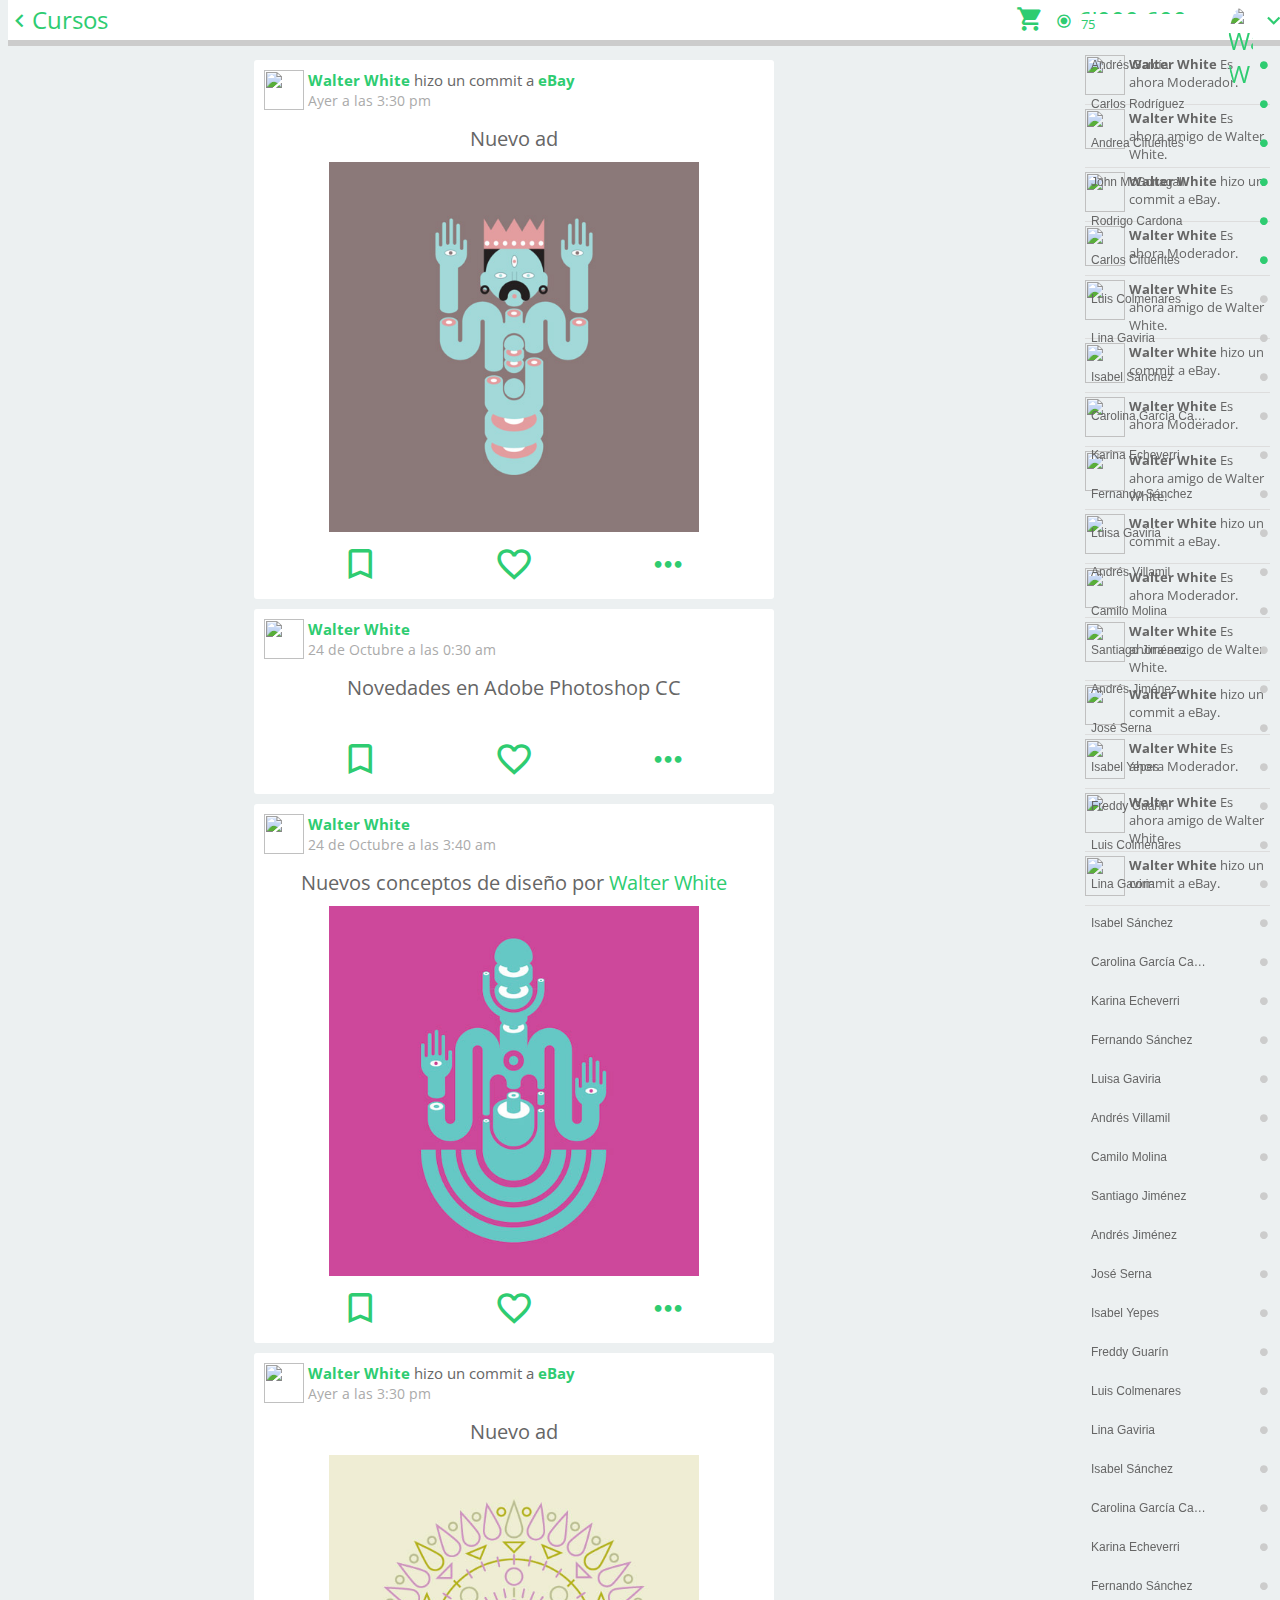
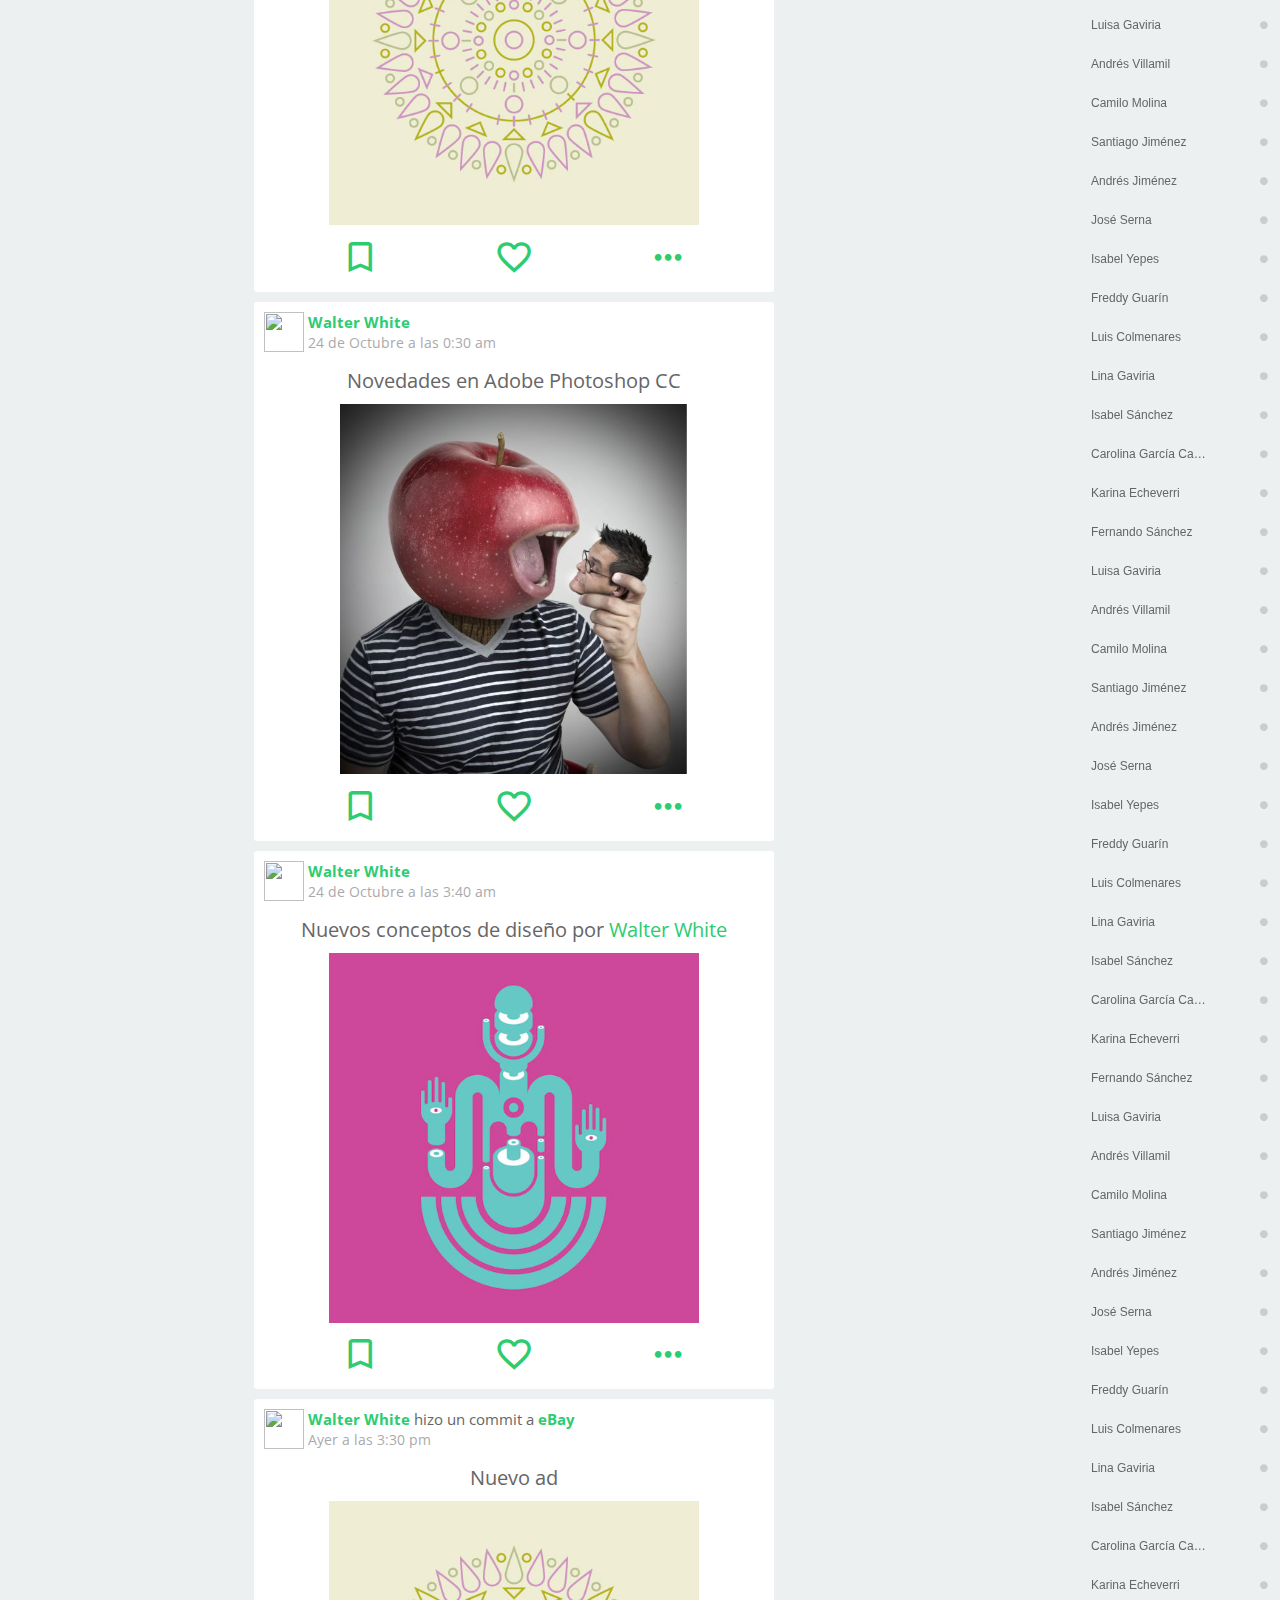
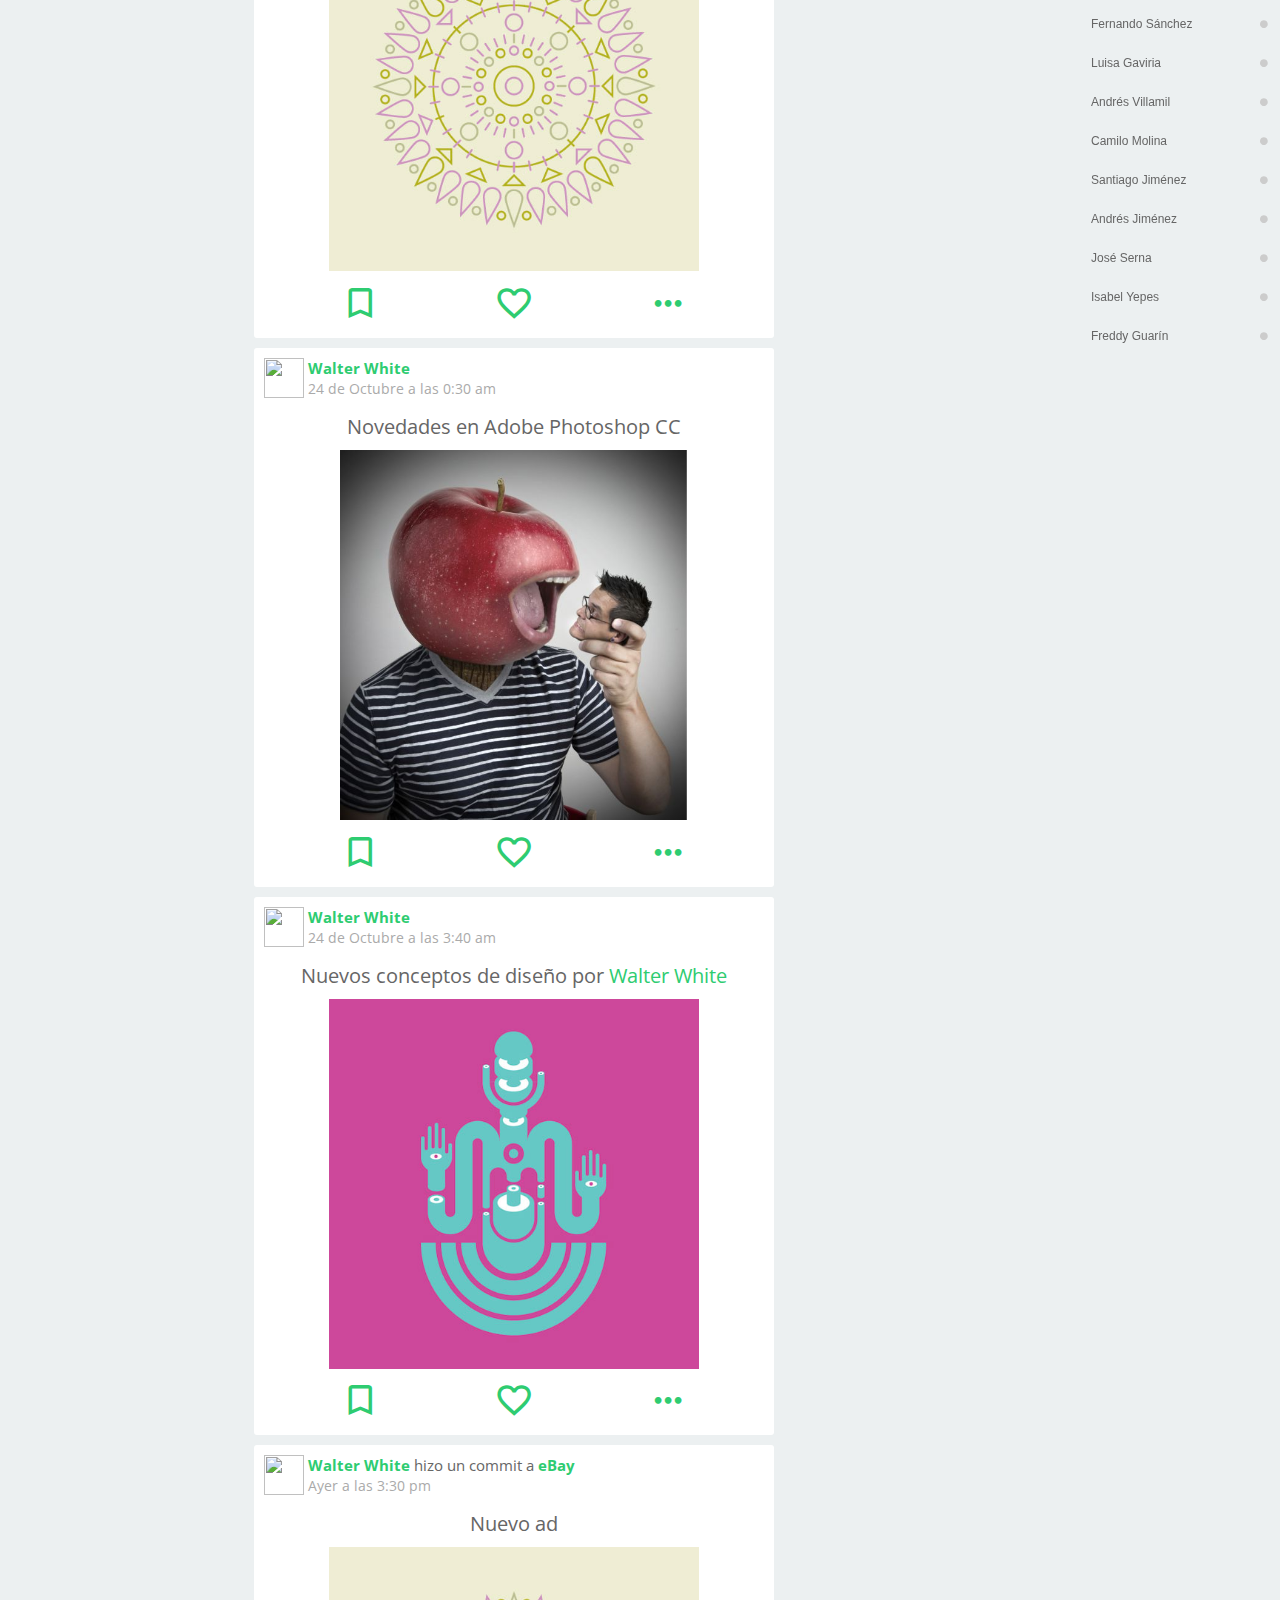
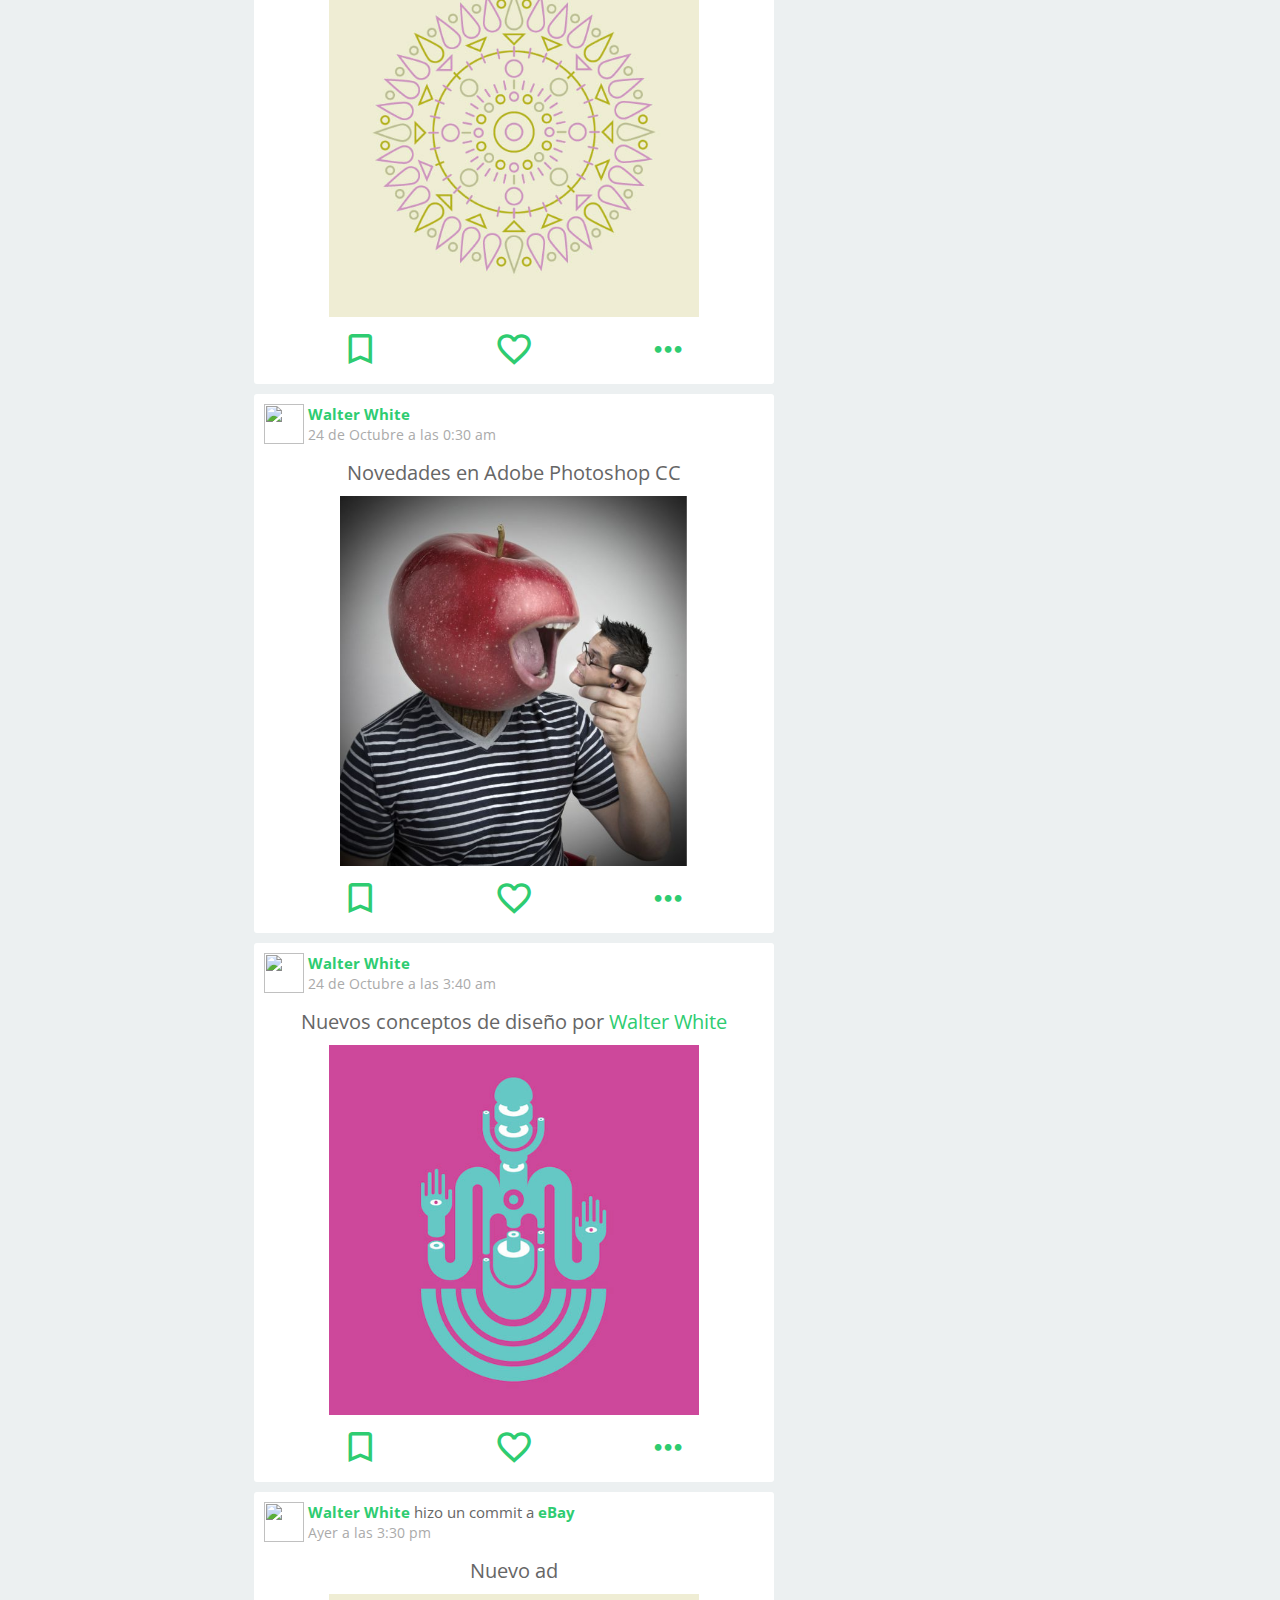
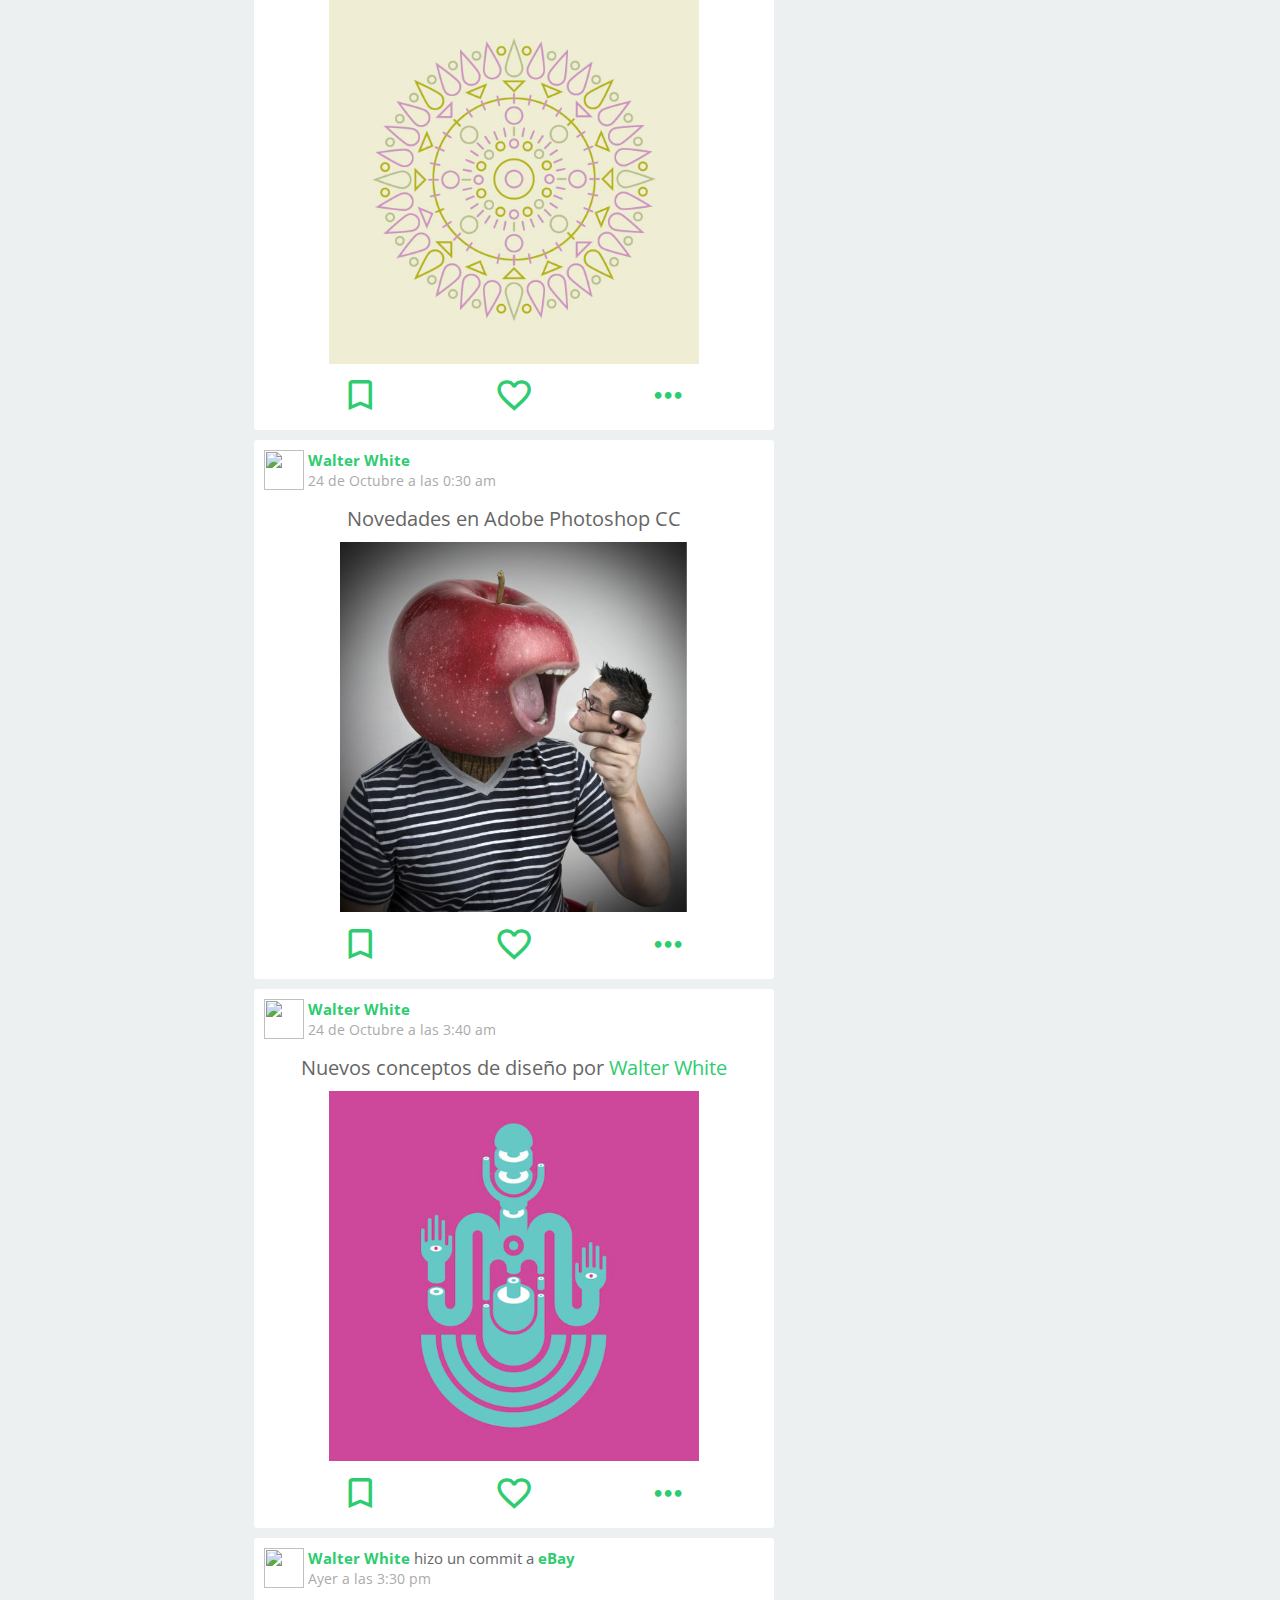
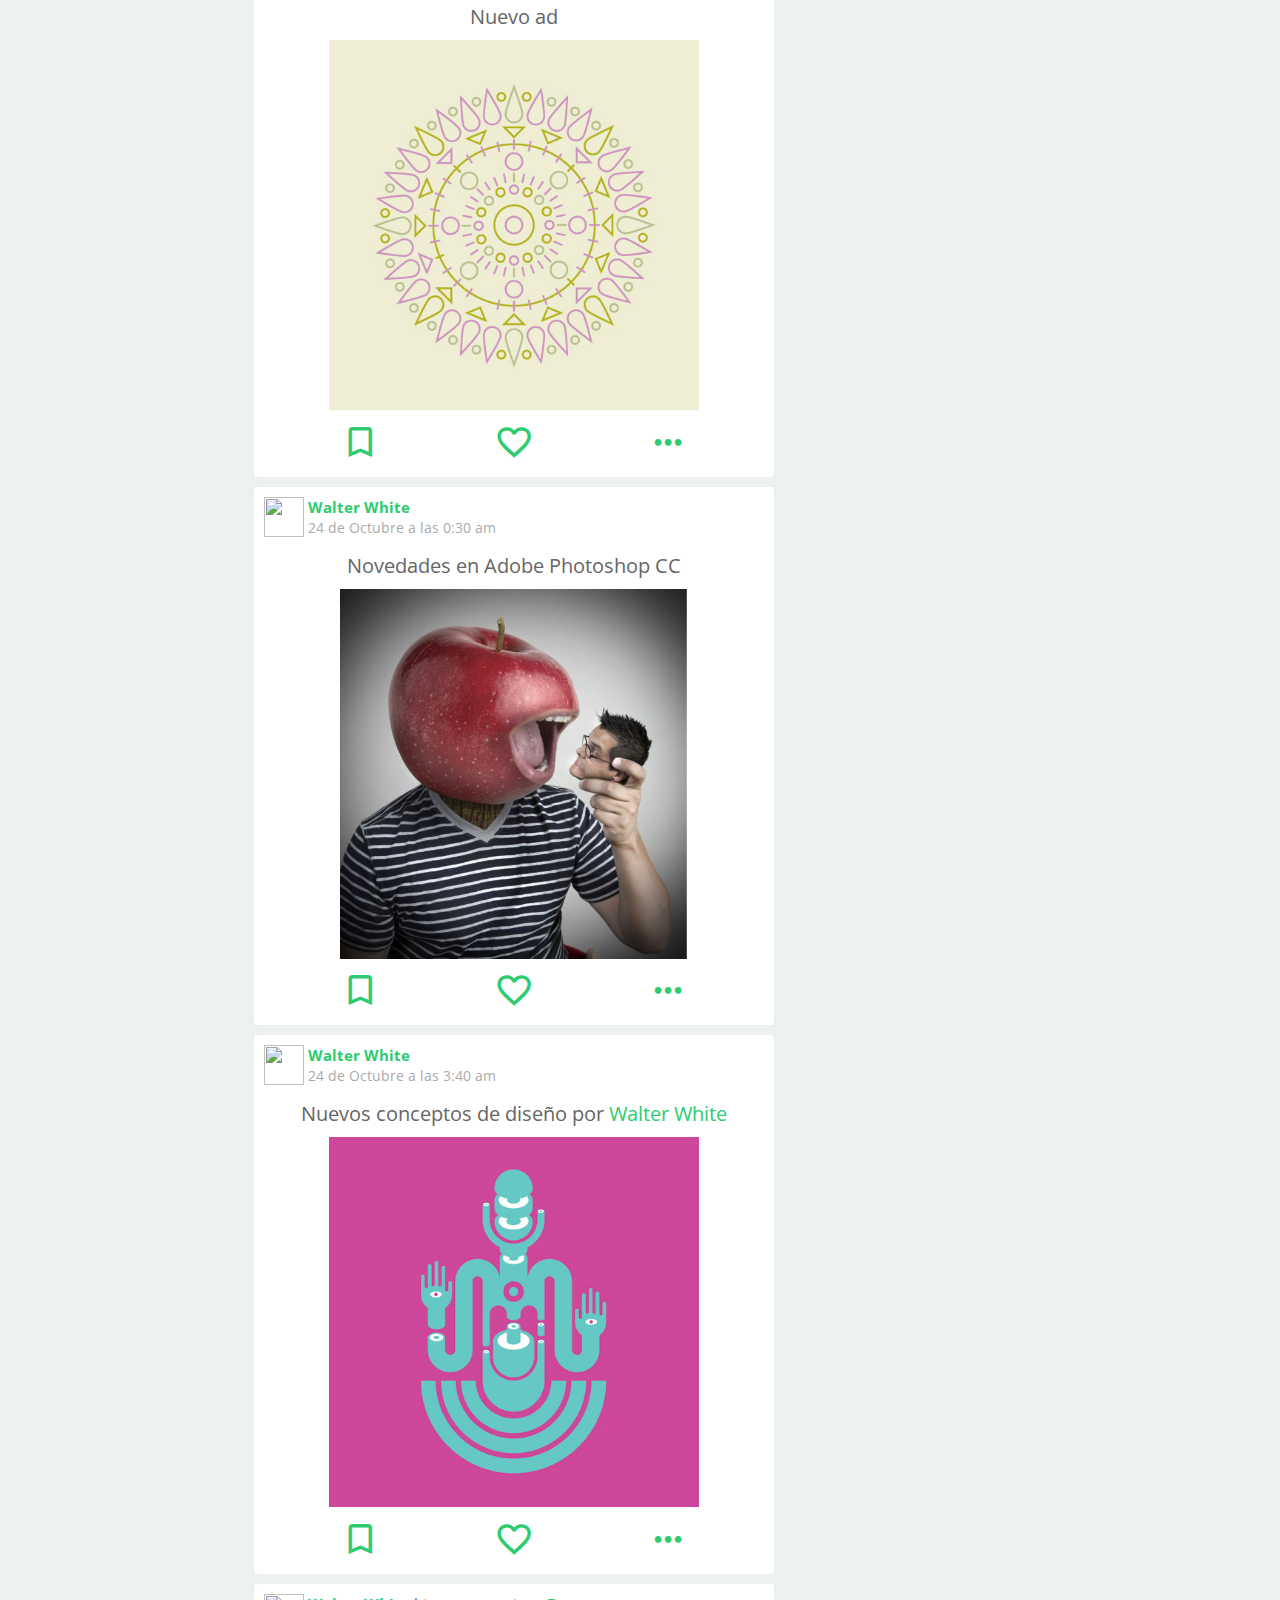
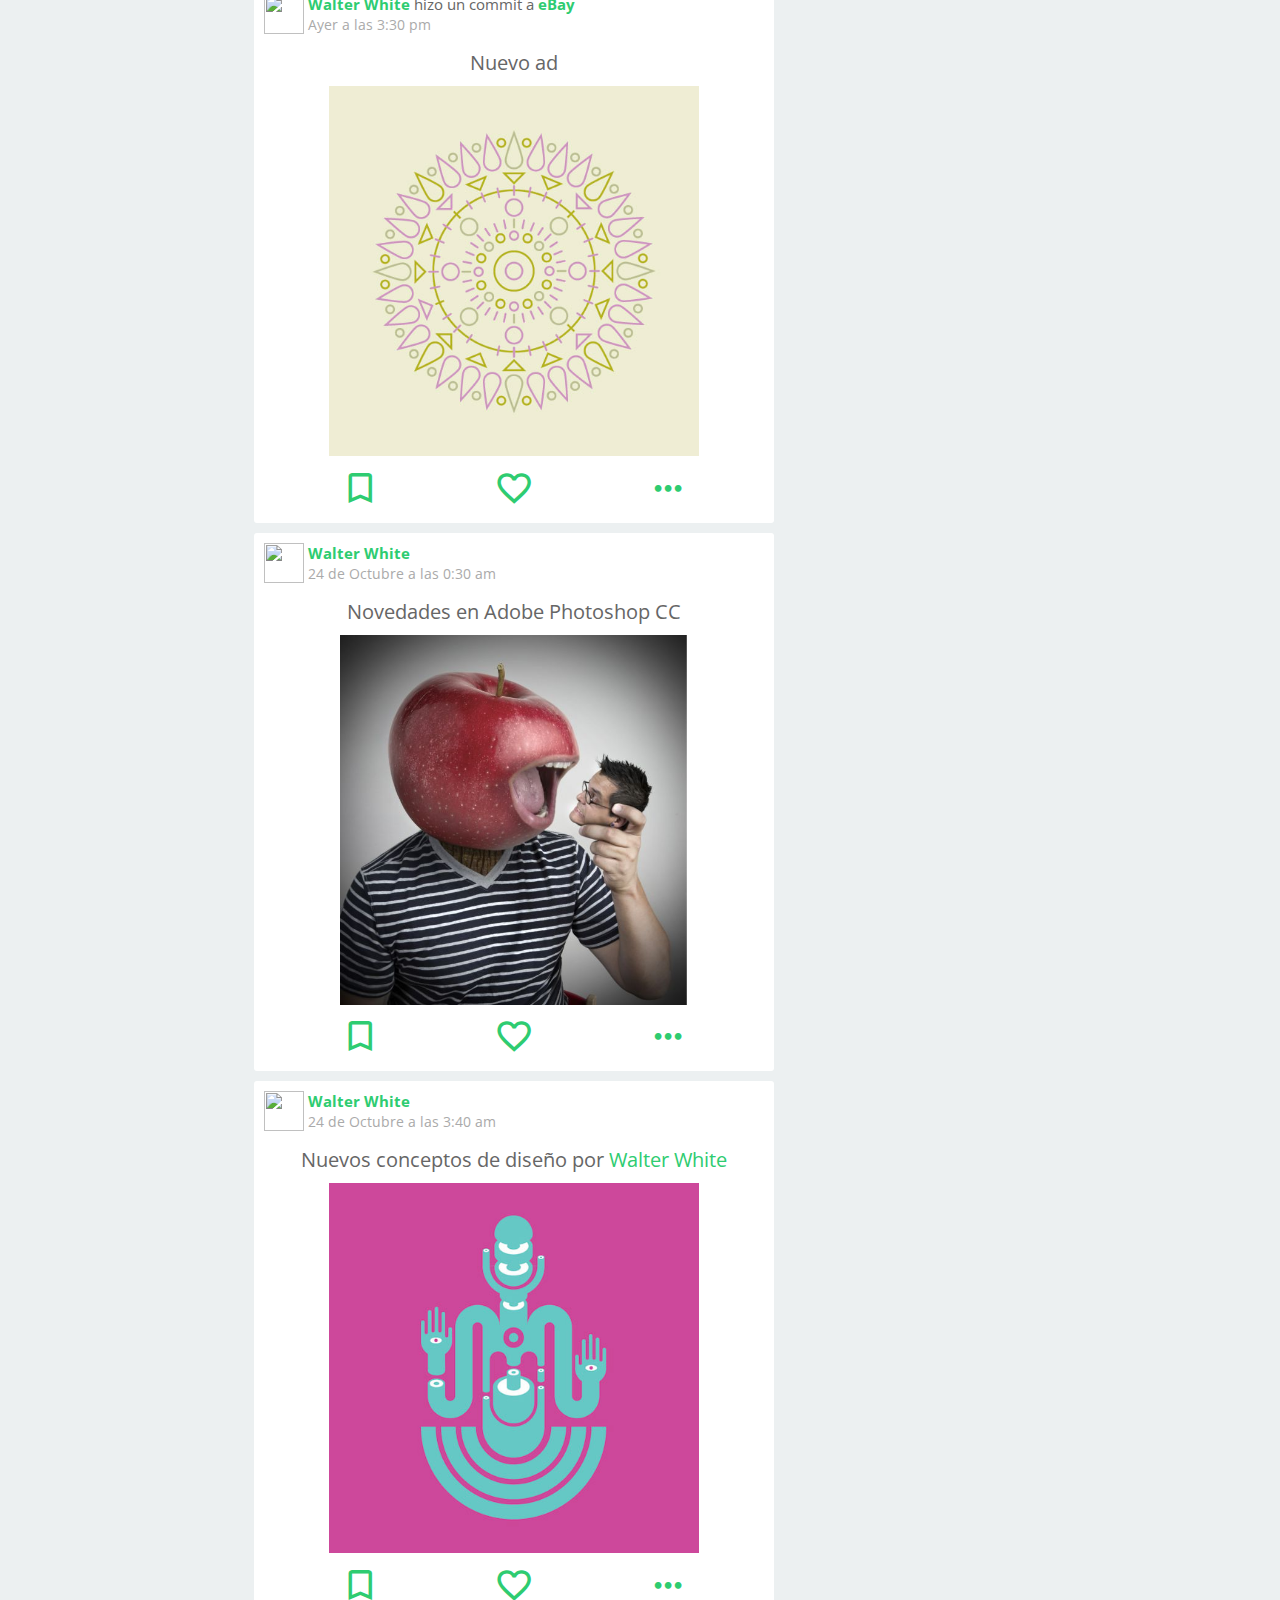
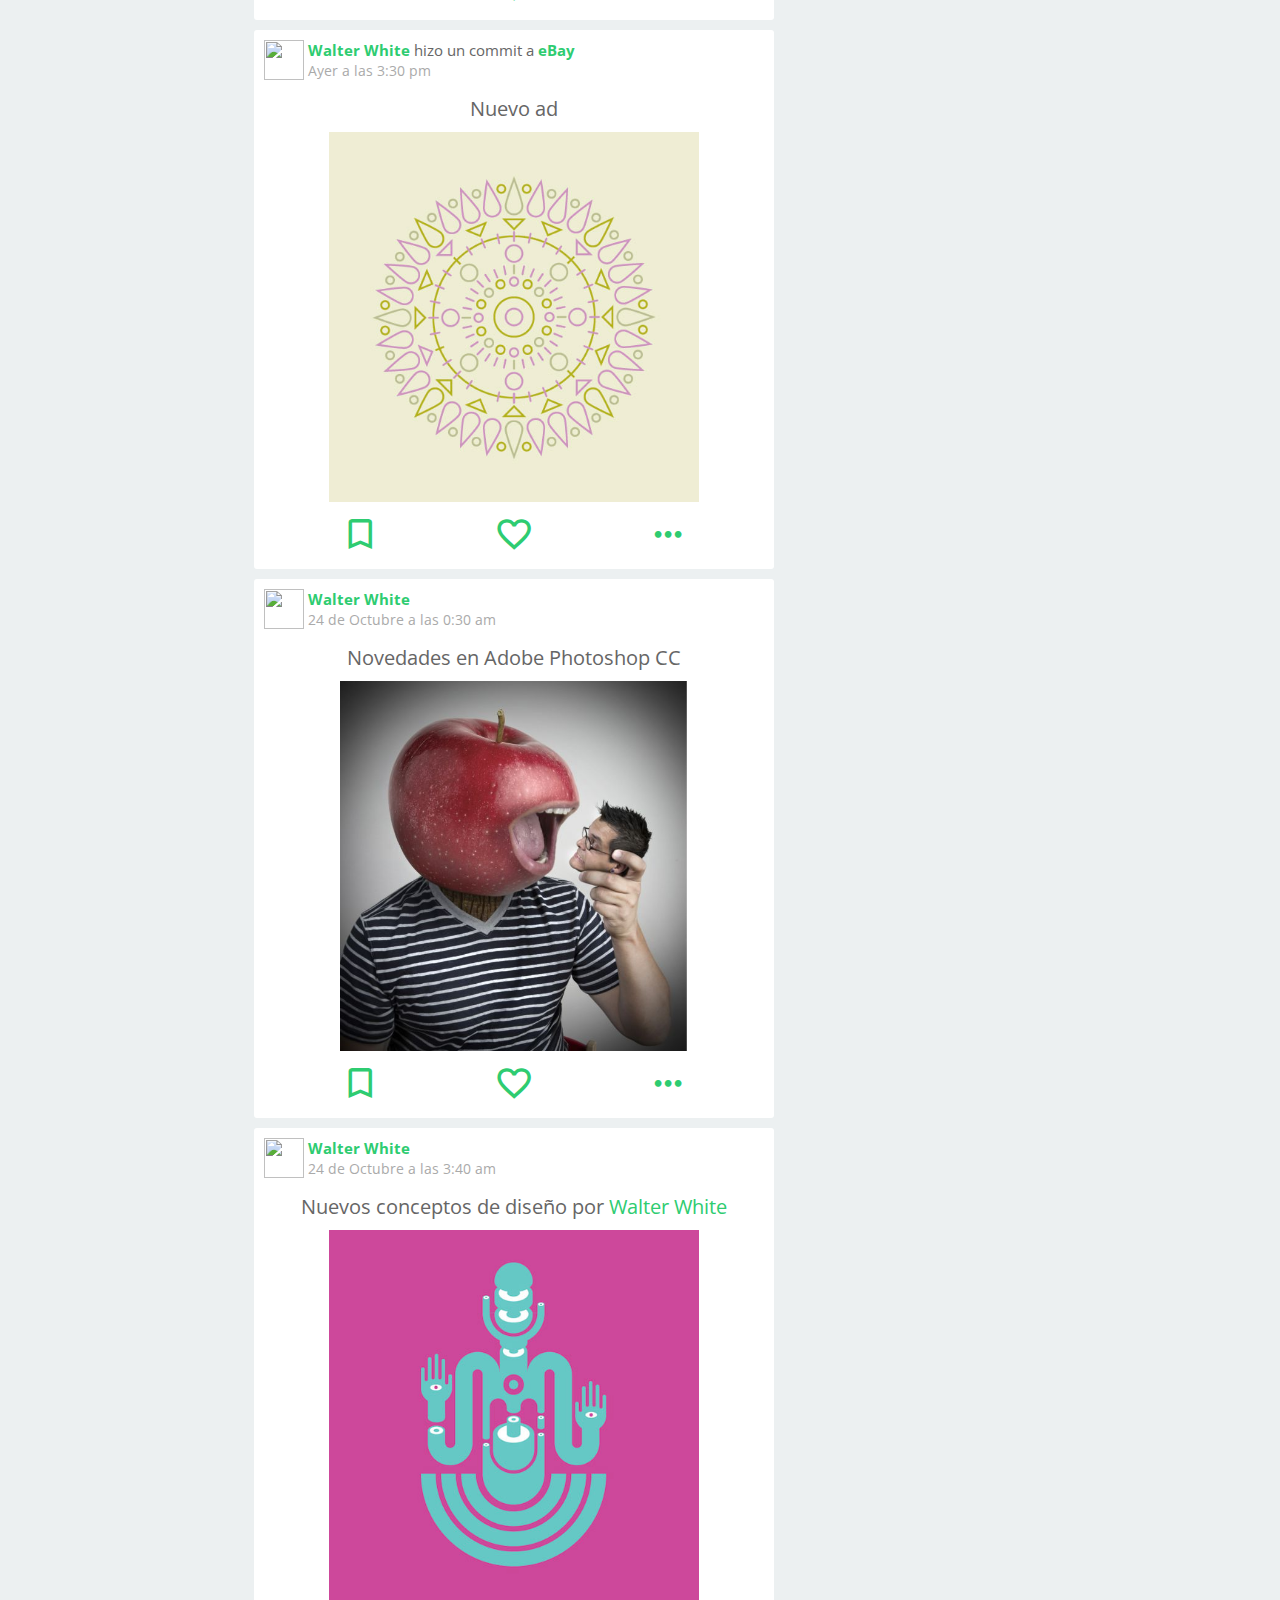
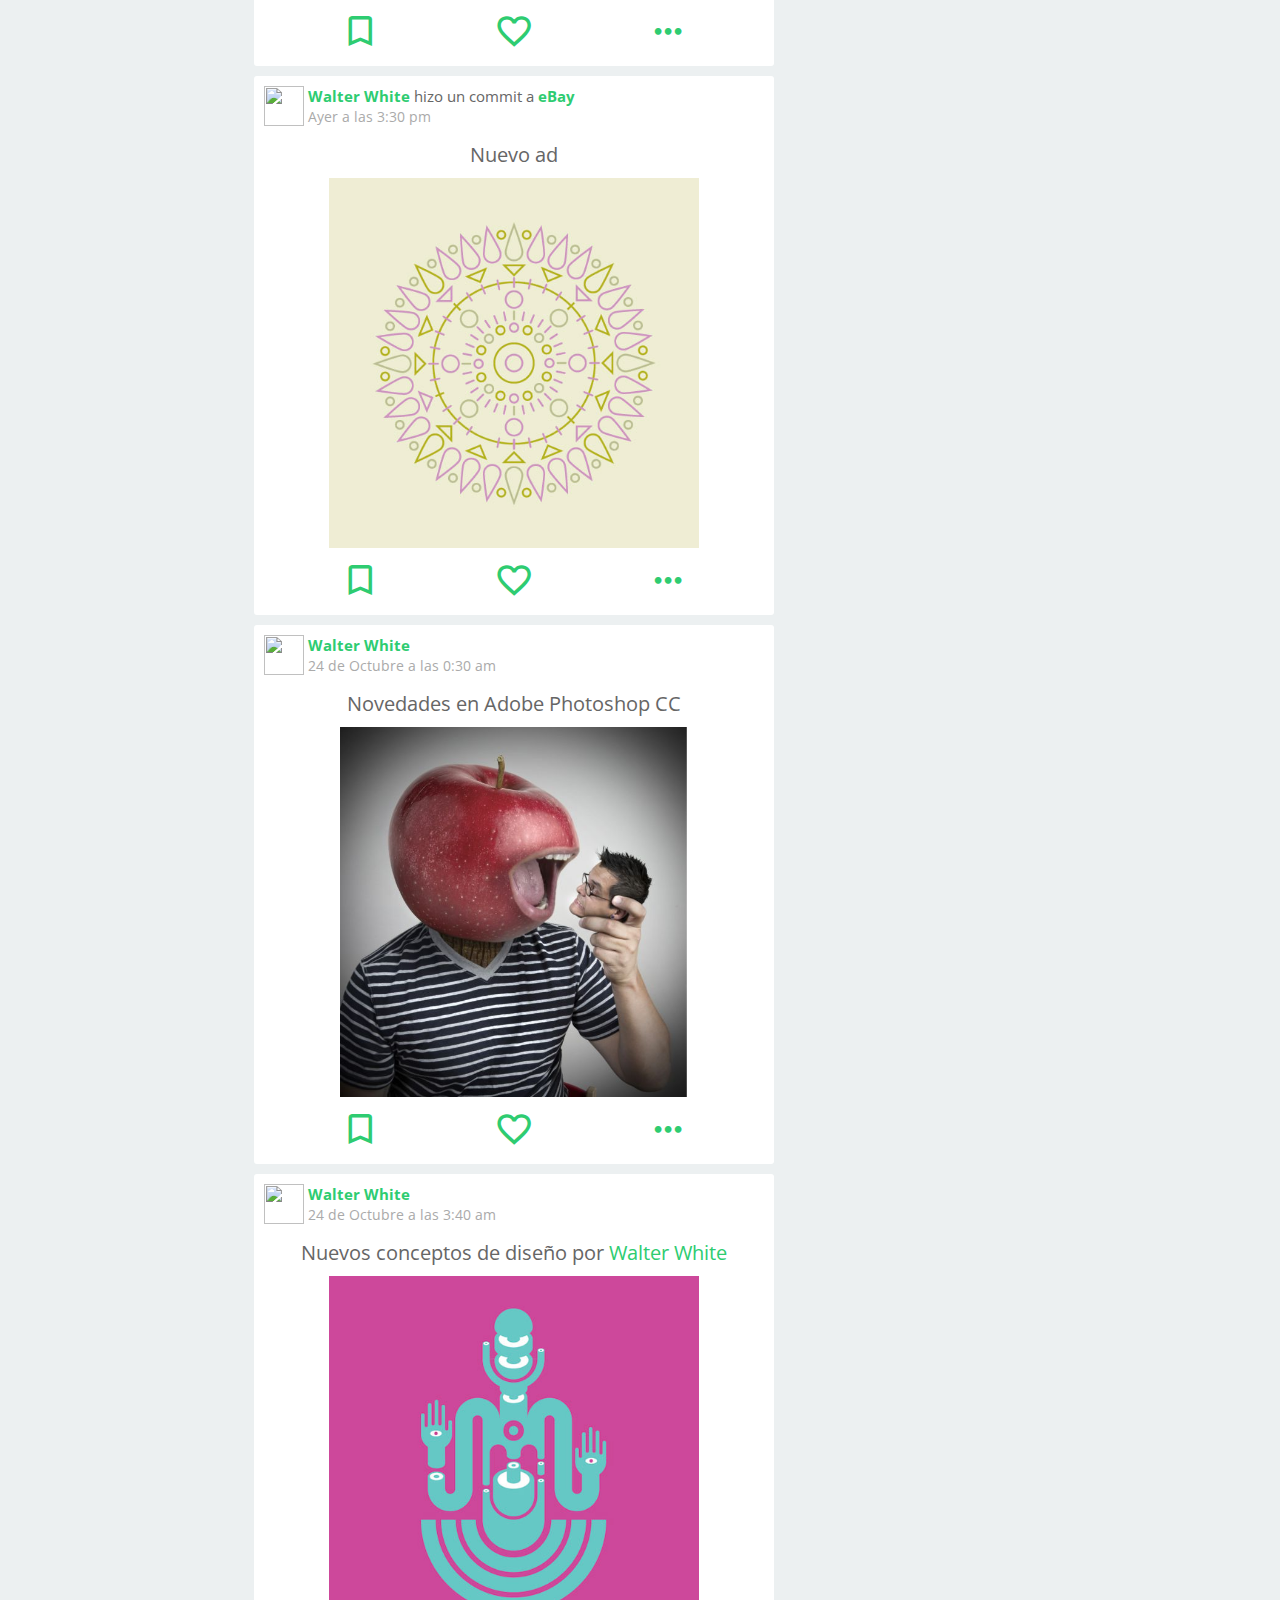
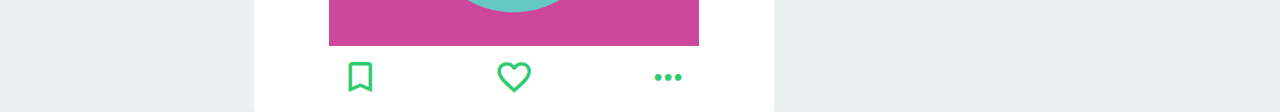
==== index.html @ 011006d5 "Some more stuff for the user's profile." ====
<!DOCTYPE html>
<html lang="es">
  <head>
    <meta charset="UTF-8">
    <meta name="viewport" content="width=1000, initial-scale=1.0, maximum-scale=1.0">

    <title>
      Liril
    </title>
    <link rel="shortcut icon" type="image/ico" href="resources/icons/favicon.ico"  />
    
    <link href='http://fonts.googleapis.com/css?family=Open+Sans:300italic,400,300,600,700' rel='stylesheet' type='text/css'>
    
     <link rel="stylesheet" href="css/animate.css">
    <link rel="stylesheet" href="css/index/style.css">
    <link rel="stylesheet" href="css/normalize.css">
    <link rel="stylesheet" href="css/video-js.css">
   <link rel="stylesheet" href="css/jquery-ui.min.css">
    
    <script src="js/jquery.js"></script>
    <script src="js/index/main.js"></script>
    <script src="js/jquery.dotdotdot.min.js" type="text/javascript"></script>


  <script src="js/jquery.slimscroll.min.js"></script>
    <script src="js/index/modernizr.custom.js"></script>
<script src="js/jquery-ui.min.js"
></script>
 <script src="js/jquery.knob.js">
    </script>

   <script>
        $(function ($) {

            $(".knob").knob({
                change: function (value) {
                    //console.log("change : " + value);
                },
                release: function (value) {
                    //console.log(this.$.attr('value'));
                    console.log("release : " + value);
                },
                cancel: function () {
                    console.log("cancel : ", this);
                },
                /*format : function (value) {
                  return value + '%';
                  }
                  ,*/
                draw: function () {

                    // "tron" case
                    if (this.$.data('skin') == 'tron') {

                        this.cursorExt = 0.3;

                        var a = this.arc(this.cv) // Arc
                            ,
                            pa // Previous arc
                            , r = 1;

                        this.g.lineWidth = this.lineWidth;

                        if (this.o.displayPrevious) {
                            pa = this.arc(this.v);
                            this.g.beginPath();
                            this.g.strokeStyle = this.pColor;
                            this.g.arc(this.xy, this.xy, this.radius - this.lineWidth, pa.s, pa.e, pa.d);
                            this.g.stroke();
                        }

                        this.g.beginPath();
                        this.g.strokeStyle = r ? this.o.fgColor : this.fgColor;
                        this.g.arc(this.xy, this.xy, this.radius - this.lineWidth, a.s, a.e, a.d);
                        this.g.stroke();

                        this.g.lineWidth = 2;
                        this.g.beginPath();
                        this.g.strokeStyle = this.o.fgColor;
                        this.g.arc(this.xy, this.xy, this.radius - this.lineWidth + 1 + this.lineWidth * 2 / 3, 0, 2 * Math.PI, false);
                        this.g.stroke();

                        return false;
                    }
                }
            });

            // Example of infinite knob, iPod click wheel
            var v, up = 0,
                down = 0,
                i = 0,
                $idir = $("div.idir"),
                $ival = $("div.ival"),
                incr = function () {
                    i++;
                    $idir.show().html("+").fadeOut();
                    $ival.html(i);
                },
                decr = function () {
                    i--;
                    $idir.show().html("-").fadeOut();
                    $ival.html(i);
                };
            $("input.infinite").knob({
                min: 0,
                max: 20,
                stopper: false,
                change: function () {
                    if (v > this.cv) {
                        if (up) {
                            decr();
                            up = 0;
                        } else {
                            up = 1;
                            down = 0;
                        }
                    } else {
                        if (v < this.cv) {
                            if (down) {
                                incr();
                                down = 0;
                            } else {
                                down = 1;
                                up = 0;
                            }
                        }
                    }
                    v = this.cv;
                }
            });
        });
    </script>
</head>

<body>

    <header>
        <nav>
            <ul>
                <li id="index">
                    <a href="courses.html"><section id="index-trigger">
                        <span class="back-arrow button">
              </span>
                        <span id="index-text" class="text button">
                Cursos
              </span>
                    </section></a>

                </li>
               
                <li>
                </li>
                <li id="right-menu" class="button">
                    <section id="dots" class="button">
                        <span id="store" class="button">
              </span>
                        <span id="dots-icon" class="button">
              </span>
                        <span id="dots-text" class="button">
                6'000.600
              </span>

                    </section>
                    <section id="profileTrigger">
                    </section>
                    <div id="profile" class="button">
                        <img id="profile-pic" src="resources/images/white.jpg" alt="Walter White">
                        <input class="knob button" data-width="35" data-fgColor="#2ecc71" data-bgColor="rgba(0,0,0,0)" data-displayInput=false data-thickness=".15" readonly value="75">
                    </div>
                    <span class="index-arrow button">
              </span>

                    <section id="profileSettings">
                    </section>
                </li>

                <li>
                </li>
            </ul>
        </nav>
    </header>
    <section id="wrapper" class="theater"></section>
    
    <section id="theater" class="theater">
        <section id="picContainer">
            <img id="bigPic" alt="">
        </section>
        <aside class="comments">
        <div class="info">
                    <img id="pic" alt="">
                    <p class="username"><a href="#"></a></p>
        </div>
        <p class="title"></p>
        <p class="more">
            Lorem ipsum dolor sit amet, consectetur adipiscing elit. Phasellus sit amet varius lectus, congue rutrum urna. Suspendisse in ultrices enim. In hac habitasse platea dictumst. Praesent aliquet, nisi nec euismod vulputate, odio velit porta erat, ut semper lacus erat ac nulla. Aenean ex libero, volutpat vel sem et, blandit dictum dui. Duis suscipit sed nisi finibus vestibulum. Quisque finibus porttitor nisl, nec consequat metus. Quisque commodo, libero nec volutpat suscipit, quam urna volutpat turpis, quis rhoncus magna dui sit amet lacus. Donec pellentesque aliquam turpis nec commodo. Aliquam lobortis facilisis auctor. Sed libero nisi, scelerisque et porttitor vel, accumsan sed lacus. Pellentesque at tortor pellentesque, vestibulum turpis at, iaculiuisque finibus porttitor nisl, nec consequat metus. Quisque commodo, libero nec volutpat suscipit, quam urna volutpat turpis, quis rhoncus magna dui sit amet lacus. Donec pellentesque aliquam turpis nec commodo. Aliquam lobortis facilisis auctor. Sed libero nisi, scelerisque et porttitor vel, accumsan sed lacus. Pellentesque at tortor pellentesque, vestibulum turpis at, iaculis nibh.
        </p>
        <div class="options button">
        <ul>
            <li class="bookmark"></li>
            <li class="star"></li>
            <a><li class="read"></li></a>
        </ul></div>
        <p id="close"></p>
        </aside>
        
    </section>
    <aside id="feed">
        
        <section class="story project img">
            <div class="info">
                    <img src="resources/images/white.jpg" alt="">
                    <p class="username"><a href="user.html">Walter White</a> hizo un commit a <a href="#">eBay</a> <br><span class="time">Ayer a las 3:30 pm</span></p>                    
            </div>
            <p class="title">Nuevo ad</p>
            <section id="picture">
                <img class="pic" src="resources/images/grid/1.jpg" alt="" class="big">
            </section>
            <div class="options button">
            <ul>
                <li class="bookmark"></li>
                <li class="star"></li>
                <a href="#"><li class="read"></li></a>
            </ul>
        </div>

        </section>
        
        <section class="story news img">
            <div class="info">
                    <img src="resources/images/white.jpg" alt="">
                    <p class="username"><a href="user.html">Walter White</a><br><span class="time">24 de Octubre a las 0:30 am</span></p>
            </div>
            <p class="title">Novedades en Adobe Photoshop CC</p>
            <section id="picture">
                <img class="pic" src="resources/images/article/avatar.jpg" alt="" class="big">
            </section>
        <div class="options button">
            <ul>
                <li class="bookmark"></li>
                <li class="star"></li>
                <a href="article.html"><li class="read"></li></a>
            </ul>
        </div>
           
        </section>
        <section class="story news img">
            <div class="info">
                    <img src="resources/images/white.jpg" alt="">
                    <p class="username"><a href="user.html">Walter White</a><br><span class="time">24 de Octubre a las 3:40 am</span></p>
            </div>
            <p class="title">Nuevos conceptos de diseño por <a href="user.html">Walter White</a></p>
            <section id="picture">
                <img class="pic" src="resources/images/grid/2.jpg" alt="" class="big">
            </section>
        <div class="options button">
            <ul>
                <li class="bookmark"></li>
                <li class="star"></li>
                <a href="#"><li class="read"></li></a>   
             </ul>
        </div>
           
        </section>
        <section class="story project img">
            <div class="info">
                    <img src="resources/images/white.jpg" alt="">
                    <p class="username"><a href="user.html">Walter White</a> hizo un commit a <a href="#">eBay</a> <br><span class="time">Ayer a las 3:30 pm</span></p>                    
            </div>
            <p class="title">Nuevo ad</p>
            <section id="picture">
                <img class="pic" src="resources/images/grid/3.jpg" alt="" class="big">
            </section>
            <div class="options button">
            <ul>
                <li class="bookmark"></li>
                <li class="star"></li>
                <a href="#"><li class="read"></li></a>
            </ul>
        </div>

        </section>
        
        <section class="story news img">
            <div class="info">
                    <img src="resources/images/white.jpg" alt="">
                    <p class="username"><a href="user.html">Walter White</a><br><span class="time">24 de Octubre a las 0:30 am</span></p>
            </div>
            <p class="title">Novedades en Adobe Photoshop CC</p>
            <section id="picture">
                <img class="pic" src="resources/images/photoshop.jpg" alt="" class="big">
            </section>
        <div class="options button">
            <ul>
                <li class="bookmark"></li>
                <li class="star"></li>
                <a href="article.html"><li class="read"></li></a>
            </ul>
        </div>
           
        </section>
        <section class="story news img">
            <div class="info">
                    <img src="resources/images/white.jpg" alt="">
                    <p class="username"><a href="user.html">Walter White</a><br><span class="time">24 de Octubre a las 3:40 am</span></p>
            </div>
            <p class="title">Nuevos conceptos de diseño por <a href="user.html">Walter White</a></p>
            <section id="picture">
                <img class="pic" src="resources/images/grid/2.jpg" alt="" class="big">
            </section>
        <div class="options button">
            <ul>
                <li class="bookmark"></li>
                <li class="star"></li>
                <a href="#"><li class="read"></li></a>   
             </ul>
        </div>
           
        </section>
        <section class="story project img">
            <div class="info">
                    <img src="resources/images/white.jpg" alt="">
                    <p class="username"><a href="user.html">Walter White</a> hizo un commit a <a href="#">eBay</a> <br><span class="time">Ayer a las 3:30 pm</span></p>                    
            </div>
            <p class="title">Nuevo ad</p>
            <section id="picture">
                <img class="pic" src="resources/images/grid/3.jpg" alt="" class="big">
            </section>
            <div class="options button">
            <ul>
                <li class="bookmark"></li>
                <li class="star"></li>
                <a href="#"><li class="read"></li></a>
            </ul>
        </div>

        </section>
        
        <section class="story news img">
            <div class="info">
                    <img src="resources/images/white.jpg" alt="">
                    <p class="username"><a href="user.html">Walter White</a><br><span class="time">24 de Octubre a las 0:30 am</span></p>
            </div>
            <p class="title">Novedades en Adobe Photoshop CC</p>
            <section id="picture">
                <img class="pic" src="resources/images/photoshop.jpg" alt="" class="big">
            </section>
        <div class="options button">
            <ul>
                <li class="bookmark"></li>
                <li class="star"></li>
                <a href="article.html"><li class="read"></li></a>
            </ul>
        </div>
           
        </section>
        <section class="story news img">
            <div class="info">
                    <img src="resources/images/white.jpg" alt="">
                    <p class="username"><a href="user.html">Walter White</a><br><span class="time">24 de Octubre a las 3:40 am</span></p>
            </div>
            <p class="title">Nuevos conceptos de diseño por <a href="user.html">Walter White</a></p>
            <section id="picture">
                <img class="pic" src="resources/images/grid/2.jpg" alt="" class="big">
            </section>
        <div class="options button">
            <ul>
                <li class="bookmark"></li>
                <li class="star"></li>
                <a href="#"><li class="read"></li></a>   
             </ul>
        </div>
           
        </section>
        <section class="story project img">
            <div class="info">
                    <img src="resources/images/white.jpg" alt="">
                    <p class="username"><a href="user.html">Walter White</a> hizo un commit a <a href="#">eBay</a> <br><span class="time">Ayer a las 3:30 pm</span></p>                    
            </div>
            <p class="title">Nuevo ad</p>
            <section id="picture">
                <img class="pic" src="resources/images/grid/3.jpg" alt="" class="big">
            </section>
            <div class="options button">
            <ul>
                <li class="bookmark"></li>
                <li class="star"></li>
                <a href="#"><li class="read"></li></a>
            </ul>
        </div>

        </section>
        
        <section class="story news img">
            <div class="info">
                    <img src="resources/images/white.jpg" alt="">
                    <p class="username"><a href="user.html">Walter White</a><br><span class="time">24 de Octubre a las 0:30 am</span></p>
            </div>
            <p class="title">Novedades en Adobe Photoshop CC</p>
            <section id="picture">
                <img class="pic" src="resources/images/photoshop.jpg" alt="" class="big">
            </section>
        <div class="options button">
            <ul>
                <li class="bookmark"></li>
                <li class="star"></li>
                <a href="article.html"><li class="read"></li></a>
            </ul>
        </div>
           
        </section>
        <section class="story news img">
            <div class="info">
                    <img src="resources/images/white.jpg" alt="">
                    <p class="username"><a href="user.html">Walter White</a><br><span class="time">24 de Octubre a las 3:40 am</span></p>
            </div>
            <p class="title">Nuevos conceptos de diseño por <a href="user.html">Walter White</a></p>
            <section id="picture">
                <img class="pic" src="resources/images/grid/2.jpg" alt="" class="big">
            </section>
        <div class="options button">
            <ul>
                <li class="bookmark"></li>
                <li class="star"></li>
                <a href="#"><li class="read"></li></a>   
             </ul>
        </div>
           
        </section>
        <section class="story project img">
            <div class="info">
                    <img src="resources/images/white.jpg" alt="">
                    <p class="username"><a href="user.html">Walter White</a> hizo un commit a <a href="#">eBay</a> <br><span class="time">Ayer a las 3:30 pm</span></p>                    
            </div>
            <p class="title">Nuevo ad</p>
            <section id="picture">
                <img class="pic" src="resources/images/grid/3.jpg" alt="" class="big">
            </section>
            <div class="options button">
            <ul>
                <li class="bookmark"></li>
                <li class="star"></li>
                <a href="#"><li class="read"></li></a>
            </ul>
        </div>

        </section>
        
        <section class="story news img">
            <div class="info">
                    <img src="resources/images/white.jpg" alt="">
                    <p class="username"><a href="user.html">Walter White</a><br><span class="time">24 de Octubre a las 0:30 am</span></p>
            </div>
            <p class="title">Novedades en Adobe Photoshop CC</p>
            <section id="picture">
                <img class="pic" src="resources/images/photoshop.jpg" alt="" class="big">
            </section>
        <div class="options button">
            <ul>
                <li class="bookmark"></li>
                <li class="star"></li>
                <a href="article.html"><li class="read"></li></a>
            </ul>
        </div>
           
        </section>
        <section class="story news img">
            <div class="info">
                    <img src="resources/images/white.jpg" alt="">
                    <p class="username"><a href="user.html">Walter White</a><br><span class="time">24 de Octubre a las 3:40 am</span></p>
            </div>
            <p class="title">Nuevos conceptos de diseño por <a href="user.html">Walter White</a></p>
            <section id="picture">
                <img class="pic" src="resources/images/grid/2.jpg" alt="" class="big">
            </section>
        <div class="options button">
            <ul>
                <li class="bookmark"></li>
                <li class="star"></li>
                <a href="#"><li class="read"></li></a>   
             </ul>
        </div>
           
        </section>
        <section class="story project img">
            <div class="info">
                    <img src="resources/images/white.jpg" alt="">
                    <p class="username"><a href="user.html">Walter White</a> hizo un commit a <a href="#">eBay</a> <br><span class="time">Ayer a las 3:30 pm</span></p>                    
            </div>
            <p class="title">Nuevo ad</p>
            <section id="picture">
                <img class="pic" src="resources/images/grid/3.jpg" alt="" class="big">
            </section>
            <div class="options button">
            <ul>
                <li class="bookmark"></li>
                <li class="star"></li>
                <a href="#"><li class="read"></li></a>
            </ul>
        </div>

        </section>
        
        <section class="story news img">
            <div class="info">
                    <img src="resources/images/white.jpg" alt="">
                    <p class="username"><a href="user.html">Walter White</a><br><span class="time">24 de Octubre a las 0:30 am</span></p>
            </div>
            <p class="title">Novedades en Adobe Photoshop CC</p>
            <section id="picture">
                <img class="pic" src="resources/images/photoshop.jpg" alt="" class="big">
            </section>
        <div class="options button">
            <ul>
                <li class="bookmark"></li>
                <li class="star"></li>
                <a href="article.html"><li class="read"></li></a>
            </ul>
        </div>
           
        </section>
        <section class="story news img">
            <div class="info">
                    <img src="resources/images/white.jpg" alt="">
                    <p class="username"><a href="user.html">Walter White</a><br><span class="time">24 de Octubre a las 3:40 am</span></p>
            </div>
            <p class="title">Nuevos conceptos de diseño por <a href="user.html">Walter White</a></p>
            <section id="picture">
                <img class="pic" src="resources/images/grid/2.jpg" alt="" class="big">
            </section>
        <div class="options button">
            <ul>
                <li class="bookmark"></li>
                <li class="star"></li>
                <a href="#"><li class="read"></li></a>   
             </ul>
        </div>
           
        </section>
        <section class="story project img">
            <div class="info">
                    <img src="resources/images/white.jpg" alt="">
                    <p class="username"><a href="user.html">Walter White</a> hizo un commit a <a href="#">eBay</a> <br><span class="time">Ayer a las 3:30 pm</span></p>                    
            </div>
            <p class="title">Nuevo ad</p>
            <section id="picture">
                <img class="pic" src="resources/images/grid/3.jpg" alt="" class="big">
            </section>
            <div class="options button">
            <ul>
                <li class="bookmark"></li>
                <li class="star"></li>
                <a href="#"><li class="read"></li></a>
            </ul>
        </div>

        </section>
        
        <section class="story news img">
            <div class="info">
                    <img src="resources/images/white.jpg" alt="">
                    <p class="username"><a href="user.html">Walter White</a><br><span class="time">24 de Octubre a las 0:30 am</span></p>
            </div>
            <p class="title">Novedades en Adobe Photoshop CC</p>
            <section id="picture">
                <img class="pic" src="resources/images/photoshop.jpg" alt="" class="big">
            </section>
        <div class="options button">
            <ul>
                <li class="bookmark"></li>
                <li class="star"></li>
                <a href="article.html"><li class="read"></li></a>
            </ul>
        </div>
           
        </section>
        <section class="story news img">
            <div class="info">
                    <img src="resources/images/white.jpg" alt="">
                    <p class="username"><a href="user.html">Walter White</a><br><span class="time">24 de Octubre a las 3:40 am</span></p>
            </div>
            <p class="title">Nuevos conceptos de diseño por <a href="user.html">Walter White</a></p>
            <section id="picture">
                <img class="pic" src="resources/images/grid/2.jpg" alt="" class="big">
            </section>
        <div class="options button">
            <ul>
                <li class="bookmark"></li>
                <li class="star"></li>
                <a href="#"><li class="read"></li></a>   
             </ul>
        </div>
           
        </section>
        <section class="story project img">
            <div class="info">
                    <img src="resources/images/white.jpg" alt="">
                    <p class="username"><a href="user.html">Walter White</a> hizo un commit a <a href="#">eBay</a> <br><span class="time">Ayer a las 3:30 pm</span></p>                    
            </div>
            <p class="title">Nuevo ad</p>
            <section id="picture">
                <img class="pic" src="resources/images/grid/3.jpg" alt="" class="big">
            </section>
            <div class="options button">
            <ul>
                <li class="bookmark"></li>
                <li class="star"></li>
                <a href="#"><li class="read"></li></a>
            </ul>
        </div>

        </section>
        
        <section class="story news img">
            <div class="info">
                    <img src="resources/images/white.jpg" alt="">
                    <p class="username"><a href="user.html">Walter White</a><br><span class="time">24 de Octubre a las 0:30 am</span></p>
            </div>
            <p class="title">Novedades en Adobe Photoshop CC</p>
            <section id="picture">
                <img class="pic" src="resources/images/photoshop.jpg" alt="" class="big">
            </section>
        <div class="options button">
            <ul>
                <li class="bookmark"></li>
                <li class="star"></li>
                <a href="article.html"><li class="read"></li></a>
            </ul>
        </div>
           
        </section>
        <section class="story news img">
            <div class="info">
                    <img src="resources/images/white.jpg" alt="">
                    <p class="username"><a href="user.html">Walter White</a><br><span class="time">24 de Octubre a las 3:40 am</span></p>
            </div>
            <p class="title">Nuevos conceptos de diseño por <a href="user.html">Walter White</a></p>
            <section id="picture">
                <img class="pic" src="resources/images/grid/2.jpg" alt="" class="big">
            </section>
        <div class="options button">
            <ul>
                <li class="bookmark"></li>
                <li class="star"></li>
                <a href="#"><li class="read"></li></a>   
             </ul>
        </div>
           
        </section>
        <section class="story project img">
            <div class="info">
                    <img src="resources/images/white.jpg" alt="">
                    <p class="username"><a href="user.html">Walter White</a> hizo un commit a <a href="#">eBay</a> <br><span class="time">Ayer a las 3:30 pm</span></p>                    
            </div>
            <p class="title">Nuevo ad</p>
            <section id="picture">
                <img class="pic" src="resources/images/grid/3.jpg" alt="" class="big">
            </section>
            <div class="options button">
            <ul>
                <li class="bookmark"></li>
                <li class="star"></li>
                <a href="#"><li class="read"></li></a>
            </ul>
        </div>

        </section>
        
        <section class="story news img">
            <div class="info">
                    <img src="resources/images/white.jpg" alt="">
                    <p class="username"><a href="user.html">Walter White</a><br><span class="time">24 de Octubre a las 0:30 am</span></p>
            </div>
            <p class="title">Novedades en Adobe Photoshop CC</p>
            <section id="picture">
                <img class="pic" src="resources/images/photoshop.jpg" alt="" class="big">
            </section>
        <div class="options button">
            <ul>
                <li class="bookmark"></li>
                <li class="star"></li>
                <a href="article.html"><li class="read"></li></a>
            </ul>
        </div>
           
        </section>
        <section class="story news img">
            <div class="info">
                    <img src="resources/images/white.jpg" alt="">
                    <p class="username"><a href="user.html">Walter White</a><br><span class="time">24 de Octubre a las 3:40 am</span></p>
            </div>
            <p class="title">Nuevos conceptos de diseño por <a href="user.html">Walter White</a></p>
            <section id="picture">
                <img class="pic" src="resources/images/grid/2.jpg" alt="" class="big">
            </section>
        <div class="options button">
            <ul>
                <li class="bookmark"></li>
                <li class="star"></li>
                <a href="#"><li class="read"></li></a>   
             </ul>
        </div>
           
        </section>
    </aside>	
	
    <aside id="sidebar">
     <div id="container">
        <div id="resizeTop">
       <div id="notifications">
        <ul>
            <div class="info button">
                    <img src="resources/images/white.jpg" alt="">
                    <p class="username"><b>Walter White</b> Es ahora Moderador.</p>
                   
            </div>
            <div class="info button">
                    <img src="resources/images/white.jpg" alt="">
                    <p class="username"><b>Walter White</b> Es ahora amigo de  Walter White.</p>
                  
            </div>
            <div class="info button">
                    <img src="resources/images/white.jpg" alt="">
                    <p class="username"><b>Walter White</b> hizo un commit a eBay.</p>
            </div> 
             <div class="info button">
                    <img src="resources/images/white.jpg" alt="">
                    <p class="username"><b>Walter White</b> Es ahora Moderador.</p>
                   
            </div>
            <div class="info button">
                    <img src="resources/images/white.jpg" alt="">
                    <p class="username"><b>Walter White</b> Es ahora amigo de  Walter White.</p>
                  
            </div>
            <div class="info button">
                    <img src="resources/images/white.jpg" alt="">
                    <p class="username"><b>Walter White</b> hizo un commit a eBay.</p>
            </div> 
             <div class="info button">
                    <img src="resources/images/white.jpg" alt="">
                    <p class="username"><b>Walter White</b> Es ahora Moderador.</p>
                   
            </div>
            <div class="info button">
                    <img src="resources/images/white.jpg" alt="">
                    <p class="username"><b>Walter White</b> Es ahora amigo de  Walter White.</p>
                  
            </div>
            <div class="info button">
                    <img src="resources/images/white.jpg" alt="">
                    <p class="username"><b>Walter White</b> hizo un commit a eBay.</p>
            </div> 
             <div class="info button">
                    <img src="resources/images/white.jpg" alt="">
                    <p class="username"><b>Walter White</b> Es ahora Moderador.</p>
                   
            </div>
            <div class="info button">
                    <img src="resources/images/white.jpg" alt="">
                    <p class="username"><b>Walter White</b> Es ahora amigo de  Walter White.</p>
                  
            </div>
            <div class="info button">
                    <img src="resources/images/white.jpg" alt="">
                    <p class="username"><b>Walter White</b> hizo un commit a eBay.</p>
            </div> 
             <div class="info button">
                    <img src="resources/images/white.jpg" alt="">
                    <p class="username"><b>Walter White</b> Es ahora Moderador.</p>
                   
            </div>
            <div class="info button">
                    <img src="resources/images/white.jpg" alt="">
                    <p class="username"><b>Walter White</b> Es ahora amigo de  Walter White.</p>
                  
            </div>
            <div class="info button">
                    <img src="resources/images/white.jpg" alt="">
                    <p class="username"><b>Walter White</b> hizo un commit a eBay.</p>
            </div> 
        </ul>
        
        </div>
        </div>
      <div id="resizeBottom">
       <div id="chat">
        <ul>
            <li class="button connected"><img src="resources/images/white.jpg" alt=""><p>Andrés García</p><span ></span></li>
            <li class="button connected"><img src="resources/images/white.jpg" alt=""><p>Carlos Rodríguez</p><span></span></li>
            <li class="button connected"><img src="resources/images/white.jpg" alt=""><p>Andrea Cifuentes</p><span></span></li>
            <li class="button connected"><img src="resources/images/white.jpg" alt=""><p>John McGonagall</p><span></span></li>
            <li class="button connected"><img src="resources/images/white.jpg" alt=""><p>Rodrigo Cardona</p><span></span></li>
            <li class="button connected"><img src="resources/images/white.jpg" alt=""><p>Carlos Cifuentes</p><span></span></li>
            <li class="button"><img src="resources/images/white.jpg" alt=""><p>Luis Colmenares</p><span></span></li>
            <li class="button"><img src="resources/images/white.jpg" alt=""><p>Lina Gaviria</p><span></span></li>
            <li class="button"><img src="resources/images/white.jpg" alt=""><p>Isabel Sánchez</p><span></span></li>
            <li class="button"><img src="resources/images/white.jpg" alt=""><p>Carolina García Cardona</p><span></span></li>
            <li class="button"><img src="resources/images/white.jpg" alt=""><p>Karina Echeverri</p><span></span></li>
            <li class="button"><img src="resources/images/white.jpg" alt=""><p>Fernando Sánchez</p><span></span></li>
            <li class="button"><img src="resources/images/white.jpg" alt=""><p>Luisa Gaviria</p><span></span></li>
            <li class="button"><img src="resources/images/white.jpg" alt=""><p>Andrés Villamil</p><span></span></li>
            <li class="button"><img src="resources/images/white.jpg" alt=""><p>Camilo Molina</p><span></span></li>
            <li class="button"><img src="resources/images/white.jpg" alt=""><p>Santiago Jiménez</p><span></span></li>
            <li class="button"><img src="resources/images/white.jpg" alt=""><p>Andrés Jiménez</p><span></span></li>
            <li class="button"><img src="resources/images/white.jpg" alt=""><p>José Serna</p><span></span></li>
            <li class="button"><img src="resources/images/white.jpg" alt=""><p>Isabel Yepes</p><span></span></li>
            <li class="button"><img src="resources/images/white.jpg" alt=""><p>Freddy Guarín</p><span></span></li>
            <li class="button"><img src="resources/images/white.jpg" alt=""><p>Luis Colmenares</p><span></span></li>
            <li class="button"><img src="resources/images/white.jpg" alt=""><p>Lina Gaviria</p><span></span></li>
            <li class="button"><img src="resources/images/white.jpg" alt=""><p>Isabel Sánchez</p><span></span></li>
            <li class="button"><img src="resources/images/white.jpg" alt=""><p>Carolina García Cardona</p><span></span></li>
            <li class="button"><img src="resources/images/white.jpg" alt=""><p>Karina Echeverri</p><span></span></li>
            <li class="button"><img src="resources/images/white.jpg" alt=""><p>Fernando Sánchez</p><span></span></li>
            <li class="button"><img src="resources/images/white.jpg" alt=""><p>Luisa Gaviria</p><span></span></li>
            <li class="button"><img src="resources/images/white.jpg" alt=""><p>Andrés Villamil</p><span></span></li>
            <li class="button"><img src="resources/images/white.jpg" alt=""><p>Camilo Molina</p><span></span></li>
            <li class="button"><img src="resources/images/white.jpg" alt=""><p>Santiago Jiménez</p><span></span></li>
            <li class="button"><img src="resources/images/white.jpg" alt=""><p>Andrés Jiménez</p><span></span></li>
            <li class="button"><img src="resources/images/white.jpg" alt=""><p>José Serna</p><span></span></li>
            <li class="button"><img src="resources/images/white.jpg" alt=""><p>Isabel Yepes</p><span></span></li>
            <li class="button"><img src="resources/images/white.jpg" alt=""><p>Freddy Guarín</p><span></span></li>
            <li class="button"><img src="resources/images/white.jpg" alt=""><p>Luis Colmenares</p><span></span></li>
            <li class="button"><img src="resources/images/white.jpg" alt=""><p>Lina Gaviria</p><span></span></li>
            <li class="button"><img src="resources/images/white.jpg" alt=""><p>Isabel Sánchez</p><span></span></li>
            <li class="button"><img src="resources/images/white.jpg" alt=""><p>Carolina García Cardona</p><span></span></li>
            <li class="button"><img src="resources/images/white.jpg" alt=""><p>Karina Echeverri</p><span></span></li>
            <li class="button"><img src="resources/images/white.jpg" alt=""><p>Fernando Sánchez</p><span></span></li>
            <li class="button"><img src="resources/images/white.jpg" alt=""><p>Luisa Gaviria</p><span></span></li>
            <li class="button"><img src="resources/images/white.jpg" alt=""><p>Andrés Villamil</p><span></span></li>
            <li class="button"><img src="resources/images/white.jpg" alt=""><p>Camilo Molina</p><span></span></li>
            <li class="button"><img src="resources/images/white.jpg" alt=""><p>Santiago Jiménez</p><span></span></li>
            <li class="button"><img src="resources/images/white.jpg" alt=""><p>Andrés Jiménez</p><span></span></li>
            <li class="button"><img src="resources/images/white.jpg" alt=""><p>José Serna</p><span></span></li>
            <li class="button"><img src="resources/images/white.jpg" alt=""><p>Isabel Yepes</p><span></span></li>
            <li class="button"><img src="resources/images/white.jpg" alt=""><p>Freddy Guarín</p><span></span></li>
            <li class="button"><img src="resources/images/white.jpg" alt=""><p>Luis Colmenares</p><span></span></li>
            <li class="button"><img src="resources/images/white.jpg" alt=""><p>Lina Gaviria</p><span></span></li>
            <li class="button"><img src="resources/images/white.jpg" alt=""><p>Isabel Sánchez</p><span></span></li>
            <li class="button"><img src="resources/images/white.jpg" alt=""><p>Carolina García Cardona</p><span></span></li>
            <li class="button"><img src="resources/images/white.jpg" alt=""><p>Karina Echeverri</p><span></span></li>
            <li class="button"><img src="resources/images/white.jpg" alt=""><p>Fernando Sánchez</p><span></span></li>
            <li class="button"><img src="resources/images/white.jpg" alt=""><p>Luisa Gaviria</p><span></span></li>
            <li class="button"><img src="resources/images/white.jpg" alt=""><p>Andrés Villamil</p><span></span></li>
            <li class="button"><img src="resources/images/white.jpg" alt=""><p>Camilo Molina</p><span></span></li>
            <li class="button"><img src="resources/images/white.jpg" alt=""><p>Santiago Jiménez</p><span></span></li>
            <li class="button"><img src="resources/images/white.jpg" alt=""><p>Andrés Jiménez</p><span></span></li>
            <li class="button"><img src="resources/images/white.jpg" alt=""><p>José Serna</p><span></span></li>
            <li class="button"><img src="resources/images/white.jpg" alt=""><p>Isabel Yepes</p><span></span></li>
            <li class="button"><img src="resources/images/white.jpg" alt=""><p>Freddy Guarín</p><span></span></li>
            <li class="button"><img src="resources/images/white.jpg" alt=""><p>Luis Colmenares</p><span></span></li>
            <li class="button"><img src="resources/images/white.jpg" alt=""><p>Lina Gaviria</p><span></span></li>
            <li class="button"><img src="resources/images/white.jpg" alt=""><p>Isabel Sánchez</p><span></span></li>
            <li class="button"><img src="resources/images/white.jpg" alt=""><p>Carolina García Cardona</p><span></span></li>
            <li class="button"><img src="resources/images/white.jpg" alt=""><p>Karina Echeverri</p><span></span></li>
            <li class="button"><img src="resources/images/white.jpg" alt=""><p>Fernando Sánchez</p><span></span></li>
            <li class="button"><img src="resources/images/white.jpg" alt=""><p>Luisa Gaviria</p><span></span></li>
            <li class="button"><img src="resources/images/white.jpg" alt=""><p>Andrés Villamil</p><span></span></li>
            <li class="button"><img src="resources/images/white.jpg" alt=""><p>Camilo Molina</p><span></span></li>
            <li class="button"><img src="resources/images/white.jpg" alt=""><p>Santiago Jiménez</p><span></span></li>
            <li class="button"><img src="resources/images/white.jpg" alt=""><p>Andrés Jiménez</p><span></span></li>
            <li class="button"><img src="resources/images/white.jpg" alt=""><p>José Serna</p><span></span></li>
            <li class="button"><img src="resources/images/white.jpg" alt=""><p>Isabel Yepes</p><span></span></li>
            <li class="button"><img src="resources/images/white.jpg" alt=""><p>Freddy Guarín</p><span></span></li>
            <li class="button"><img src="resources/images/white.jpg" alt=""><p>Luis Colmenares</p><span></span></li>
            <li class="button"><img src="resources/images/white.jpg" alt=""><p>Lina Gaviria</p><span></span></li>
            <li class="button"><img src="resources/images/white.jpg" alt=""><p>Isabel Sánchez</p><span></span></li>
            <li class="button"><img src="resources/images/white.jpg" alt=""><p>Carolina García Cardona</p><span></span></li>
            <li class="button"><img src="resources/images/white.jpg" alt=""><p>Karina Echeverri</p><span></span></li>
            <li class="button"><img src="resources/images/white.jpg" alt=""><p>Fernando Sánchez</p><span></span></li>
            <li class="button"><img src="resources/images/white.jpg" alt=""><p>Luisa Gaviria</p><span></span></li>
            <li class="button"><img src="resources/images/white.jpg" alt=""><p>Andrés Villamil</p><span></span></li>
            <li class="button"><img src="resources/images/white.jpg" alt=""><p>Camilo Molina</p><span></span></li>
            <li class="button"><img src="resources/images/white.jpg" alt=""><p>Santiago Jiménez</p><span></span></li>
            <li class="button"><img src="resources/images/white.jpg" alt=""><p>Andrés Jiménez</p><span></span></li>
            <li class="button"><img src="resources/images/white.jpg" alt=""><p>José Serna</p><span></span></li>
            <li class="button"><img src="resources/images/white.jpg" alt=""><p>Isabel Yepes</p><span></span></li>
            <li class="button"><img src="resources/images/white.jpg" alt=""><p>Freddy Guarín</p><span></span></li>
        </ul>
        
        </div>
        </div>
        </div>
        <section id="search">
            <i id="searchIcon"></i>
           <input type="text" placeholder="Buscar">
        </section>
    </aside>
    <section id="Store" class="button">
            
        <aside id="actualStore" class="button">
            <aside id="storeList" class="button">
                <ul>
                    <a>
                        <li class="button">Sección</li>
                    </a>
                    <a>
                        <li class="button">Sección</li>
                    </a>
                    <a>
                        <li class="button">Sección</li>
                    </a>
                    <a>
                        <li class="button">Sección</li>
                    </a>
                    <a>
                        <li class="button">Sección</li>
                    </a>
                    <a>
                        <li class="button">Sección</li>
                    </a>
                    <a>
                        <li class="button">Sección</li>
                    </a>
                    <a>
                        <li class="button">Sección</li>
                    </a>
                </ul>
            </aside>
            <aside id="storeSection">
                
            </aside>
        </aside>
       
    </section>
		<script>
        $('#chat').slimscroll({
             wheelStep: 5,
  height: 'auto'
});
            
            $('#notifications').slimscroll({
             wheelStep: 5,
  height: 'auto'
});
    </script>
    <script>
        $( "#resizeBottom" ).resizable({ handles: "n",maxHeight: ($(window).height()-$("#sidebar #search").outerHeight() - 51),minHeight: 50 }).bind("resize", function (e, ui) {
            $(this).css("top", "auto");
        });

    </script>
    <script>
            $(".story .info").height($(this).find(".username").outerHeight())
</script>
</body>
</html>
---- css/index/style.css ----
@font-face

{
    font-family: 'icomoon';
    font-style: normal;
    font-weight: normal;
    src: url('../resources/fonts/icomoon.eot?4v3ev0');
    src: url('../resources/fonts/icomoon.eot?#iefix4v3ev0') format('embedded-opentype'), url('../resources/fonts/icomoon.woff?4v3ev0') format('woff'), url('../resources/fonts/icomoon.ttf?4v3ev0') format('truetype'), url('../resources/fonts/icomoon.svg?4v3ev0#icomoon') format('svg');
}

* {
    color: #2ecc71;
    font-family: "Open Sans", sans-serif;
}
a{
    text-decoration: none;
    }
html,
body {
    height: 100%;
    background-color: #ecf0f1;
}
header {
    background-color: #fff;
    border-bottom: solid 6px #ccc;
    font-size: 24px;
    height: 40px;
    width: 100%;
    position: fixed;
    top: 0;
    z-index: 2;
}
header>nav>ul>li {
    display: table-cell;
    list-style-type: none;
    padding: 0 10px 0 5px;
    vertical-align: middle;
}
header nav {
    display: table;
    height: 100%;
    width: 100%;
}

header nav .back-arrow {
    font-family: "icomoon";
    padding-left: 5px;
    transform: rotate(90deg);
        
}
header nav .index-arrow {
    font-family: "icomoon";
    padding-left: 5px; 
    position: absolute;
    right: 4px;
    top: 7px;

}
header nav .back-arrow:before, header nav .index-arrow:before {
    content: "\e605"
    
}
header nav .index-arrow.open:before {
    color: #2ecc71;
    content: "\e604";
}
header nav ul {
    display: table-row;
    height: 100%;
    margin: 0;
    padding: 0;
    vertical-align: middle;
}
header nav ul li#controls span {
    cursor: pointer;
    position:absolute;
    top:0;
}
header nav ul li#controls #play {
    font-family: "icomoon";
    font-size: 40px;
}
header nav ul li#controls #play:before {
     content: "\e603"
}
header nav ul li#controls #play.playing:before {
     content: "\e602"
}
header nav ul li.index .text {
    left: 28px;
    padding-left: 7px;
    position: absolute;
    top: 3px;
    z-index: 1;
}
header nav ul li#right-menu {
    cursor: pointer;
    padding-right: 46px;
    position: absolute;
    right: 0;
    top: 0;
    z-index: 2;
}
header nav ul li#right-menu #profileSettings.open {
    background-color: #fff;
    box-shadow: 0 3px 6px rgba(0, 0, 0, 0.16), 0 3px 6px rgba(0, 0, 0, 0.23);
    height: 150px;
    position: absolute;
    right: 0;
    top: -3px;
    width: 80px;
    z-index: -1;
}
header nav ul li#right-menu #dots-icon:before {
    content: "\e608";
    font-family: "icomoon";
    font-size: 16px;
}
header nav ul li#right-menu #profileSettings {
    -moz-transition: height 100ms ease-in-out, box-shadow 100ms ease-in-out, opacity 100ms ease-in-out;
    -ms-transition: height 100ms ease-in-out, box-shadow 100ms ease-in-out, opacity 100ms ease-in-out;
    -o-transition: height 100ms ease-in-out, box-shadow 100ms ease-in-out, opacity 100ms ease-in-out;
    -webkit-transition: height 100ms ease-in-out, box-shadow 100ms ease-in-out, opacity 100ms ease-in-out;
    background-color: #fff;
    box-shadow: none;
    height: 0;
    position: absolute;
    right: 0;
    top: -3px;
    transition: height 100ms ease-in-out, box-shadow 100ms ease-in-out, opacity 100ms ease-in-out;
    width: 80px;
    z-index: 3;
}
header nav ul li#right-menu #profileTrigger {
    height: 47px;
    position: absolute;
    right: 0;
    top: 0;
    width: 80px;
    z-index: 1;
}
header nav ul li#right-menu .back-arrow {
    position: absolute;
    right: 5px;
    top: 6px;
}
header nav ul li#right-menu #profile {
    position: absolute;
    right: 30px;
    top: 3px;
}
header nav ul li#right-menu #profile #profile-pic {
    border-radius: 50%;
    position: absolute;
    right: 5px;
    top: 5px;
    width: 25px;
}
header nav ul li#right-menu #store {
    left: 0;
    margin-right: 12px;
    position: absolute;
    top: 3px;
}
header nav ul li#right-menu #store:before {
    content: "\e600";
    font-family: "icomoon";
    font-size: 28px;
    margin-right: 2px;
}
header nav ul li#right-menu #dots {
    height: 38px;
    margin-right: 55px;
    padding-left: 35px;
    padding-top: 3px;
}
header nav ul li#index {
    padding: 0;
    position: relative;
    width: 130px;
}
header nav ul li#index #index-menu.open {
    box-shadow: 0 3px 6px rgba(0, 0, 0, 0.16), 0 3px 6px rgba(0, 0, 0, 0.23);
    display: block;
    height: 130px;
    left: 0;
    opacity: 1;
    padding-top: 47px;
    position: absolute;
    top: 0;
    z-index: 2;
}
header nav ul li#index #index-trigger {
    cursor: pointer;
    height: 47px;
    position: absolute;
    top: 0;
    width: 100%;
    z-index: 3;
}
header nav ul li#index #index-trigger .back-arrow {
    position: absolute;
    top: 4px;
    left: -2px;
}
header nav ul li#index #index-trigger #index-text {
    left: 1em;
    position: absolute;
    top: 3px;
}
header nav ul li#index #index-menu {
    -moz-transition: height 100ms ease-in-out, box-shadow 100ms ease-in-out, opacity 100ms ease-in-out;
    -ms-transition: height 100ms ease-in-out, box-shadow 100ms ease-in-out, opacity 100ms ease-in-out;
    -o-transition: height 100ms ease-in-out, box-shadow 100ms ease-in-out, opacity 100ms ease-in-out;
    -webkit-transition: height 100ms ease-in-out, box-shadow 100ms ease-in-out, opacity 100ms ease-in-out;
    background-color: #fff;
    height: 0;
    left: 0;
    opacity: 0;
    position: absolute;
    top: 0;
    transition: height 100ms ease-in-out, box-shadow 100ms ease-in-out, opacity 100ms ease-in-out;
    width: 130px;
}
header nav ul li#index #index-menu ul li.open {
    cursor: pointer;
    display: block;
    font-size: 16px;
    padding-bottom: 5px;
    padding-right: 5px;
    padding-top: 5px;
    width: 100%;
}
header nav ul li#index #index-menu ul li {
    color: #afafaf;
    display: none;
    list-style: none;
    overflow: hidden;
    padding-left: 10px;
    text-overflow: ellipsis;
    white-space: nowrap;
}
header nav ul li#index #index-menu ul li a {
    color: #afafaf;
    text-decoration: none;
}
header nav ul li#index .text.open,
header nav ul li#index span:first-child.open {
    color: #2ecc71;
}
input {
    background-color: #fff;
    border: none;
    border-radius: 4px;
}
input:focus {
    outline: 0;

}
.button {
    -khtml-user-select: none;
    -moz-user-select: none;
    -ms-user-select: none;
    -webkit-touch-callout: none;
    -webkit-user-select: none;
    user-select: none;
}
#video {
    margin-top: 6px
}
#example_video_1 {
    width: 100%
}
#Store {
    background-color: #ecf0f1;
    display: none;
    height: 100%;
    left: 0;
    position: fixed;
    top: 0;
    width: 100%;
    z-index: 2;
}
#Store #actualStore {
    background-color: #ecf0f1;
    bottom: 7px;
    position: absolute;
    width: 100%;
}
#Store #actualStore #storeSection {
    background-color: #fff;
    display: inline-block;
    float: right;
    height: 100%;
    padding: 40px;
    width: 70%;
}
#Store #actualStore #storeList {
    background-color: #fff;
    display: inline-block;
    height: 100%;
    width: 20%;
}
#Store #actualStore #storeList ul li {
    color: #afafaf;
    cursor: pointer;
    display: block;
    font-size: 25px;
    list-style: none;
    overflow: hidden;
    padding-bottom: 5px;
    padding-top: 5px;
    text-overflow: ellipsis;
    white-space: nowrap;
    width: 100%;
}
header.open {
    background-color: #2ecc71;
    border-bottom: solid 6px #27ae60;
    height: 40px;
    width: 100%;
    z-index: 3;
}
#Store.open {
    display: block
}
.openedStore {
    color: #fff
}
/*sombra #ccc
normal #fff*/
#feed
{
 width: 80%;
    margin-top: 60px ;

}
#feed  .story{
    width: 500px;
    background-color: #fff;
    border-radius: 3px;
    margin: 10px auto;
    padding: 10px;
    
    text-align: center;
}
#feed  .story.img #picture{
     max-height: 550px;
}
.story .options
{
    height: auto;
 }  
.story .options ul li 
{
    font-size: 40px !important;
 } 
.story .info
{
    height: auto;
    cursor: auto;
    text-align: left
 }   
.info  img{
    height: 40px !important;
    width: 40px!important;
    cursor: pointer;
}
.story .info  p{
    width: auto !important;
    font-size: 15px
}
.info  .time {
    color: #aaa;
    font-size: 14px;
    margin: 0;
   
}
.current
{
   -webkit-box-shadow: 0px 0px 3px 0px rgba(46, 204, 113, 1);
-moz-box-shadow:    0px 0px 3px 0px rgba(46, 204, 113, 1);
box-shadow:         0px 0px 3px 0px rgba(46, 204, 113, 1);
}
.story .info  .time {
   white-space: nowrap;
    overflow-x: hidden;
    text-overflow: ellipsis;
}
.info  p a{
  font-weight: bold;
    text-decoration: none;
}
#feed  .story .title{
 font-size: 20px;
    color: #666;
    margin: 10px 0
}
#feed  .story .more {
text-align: center;
    margin: 0;
   
    padding: 15px 0;
}
#feed  .story .more a{
text-align: right;
text-decoration: none;

}
#feed  .story img{
max-height:  370px;
    max-width:  100%;
cursor: pointer
}
#wrapper
{
    position: fixed;
    width: 100%;
    height: 100%;
    top: 0;
    background-color: #000;
    opacity: 0.6;
    z-index: 3;
}   
.theater
{
    display:none;
}
#theater
{
    right: 0;
    left: 0;
    margin-right: auto;
    margin-left: auto;
    position: fixed;
    height: 500px;
    background-color: #fff;
    z-index: 3;
    top: 20px;
    max-width: 90%;
}
#theater #picContainer
{
    position: relative;
    height: 100%;
    background-color: #000
} 
#theater #bigPic
{
   position: absolute;
top: 0;
bottom: 0;
left: 0;

margin: auto ;

}

#theater .info p
{
    
   font-size: 14px;
       width: auto !important;


}
#theater .title
{
    
  color: #666;
    font-weight: bold

}
#theater .more
{
  color: #666;
  font-size: 15px;
    margin: 0;
}
.options
{
    
    height: 60px;
    

}
.options ul
{
    list-style: none;
    padding: 0;
    margin: 0;
    line-height: 50px;
    height: 100%;
    vertical-align: middle;
    text-align: center;
} 
#theater .options
{
   
    bottom: 0;
position: absolute;
width: 100%;
left: 0;
    
} 
#theater .options ul
{
   
    line-height: 0;
    
} 
#theater .options ul li
{
   
font-size: 40px    
} 
.options ul li
{
display: inline-block;
    width: 30%;;
    margin: 0;
    height: 100%;
    vertical-align: middle;
    text-align: center;
    font-family: "icomoon";
    line-height:50px;
    font-size: 30px;
    cursor: pointer;
    
    
} 
.options ul li.bookmark:after
{
content: "\e619"
} 
.options ul li.bookmark.true:after
{
content: "\e61a"
} 
.options ul li.star:after
{
content: "\e61b"
} 
.options ul li.star.true:after
{
content: "\e61c"
} 
.options ul li.read:after
{
content: "\e618"
} 
#theater .comments
{
    width: 300px;
    display: inline-block;
     padding: 20px;
    position: absolute;
top: 0;
right: 0;
}
#theater .comments #close
{
    text-align: right;
    font-size: 9px;
    color: #bbb;
    margin: 5px 5px;
    font-family: "icomoon";
    position: absolute;
    top: 0;
    right: 0;
    padding: 2px;
    cursor: pointer
    
}

#theater .comments #close:before
{
    content: "\e60e"
}
#sidebar{
    position: fixed;
    right: 0;
    top: 46px;
    width: 205px;
    background-color: #fff;
    z-index: 1;
}
#sidebar .slimScrollDiv{
    position: absolute;
    bottom: 0;
    height: 100% !important;
    width: 100% !important;
}
#sidebar #container{
    position: relative;

}
#sidebar  #container #resizeBottom{
    position: absolute;
    bottom: 0;
    height: 50%;
    width: 100%;
    background-color: #fff;
}
#sidebar  #container #resizeBottom #chat
{
    padding: 0;
    height: 100% !important;
}
#sidebar  #container #resizeTop{
    position: absolute;
    top: 0;
    height: 50%;
    width: 100%;
}
#sidebar  #container #resizeTop #notifications
{
    padding: 0;
    height: 100% !important;
}
#sidebar  #container #resizeTop #notifications .info
{
    padding: 4px 0;
    border-bottom: solid 1px #ddd;
}
.info 
{
    position: relative;
    height: auto;
    cursor: pointer;
}

#sidebar  #container #resizeTop #notifications .info:first-child
{
    
    margin-top: 5px !important
}

.info b
{
    color: #666;
}

.info img
{
    position: static;
    display: inline-block;
}
.info p
{
    margin: 0;
        color: #666;

    position: static;
   font-size: 13px ;
    display: inline-block;
    width:  140px;
    vertical-align: top;
}
.ui-resizable-handle{
    width:0;
    height:7px !important; 
    background-color: #ccc;
}
#sidebar #search
{
    position: absolute;
    bottom: 0;
    font-size: 14px;
    text-align: center;
    background-color: #fff;
    width: 100%;
    padding: 5px 5px 5px 10px;
}
#sidebar #search input
{
    color: #666;
}
#sidebar #search #searchIcon
{
    
    font-style: normal;
    font-family: "icomoon";
    color: #666;
 
}
#sidebar  #search #searchIcon:before
{
    content: "\e60b"
}
#sidebar ul {

    list-style: none;
    padding: 0 10px;
    margin: 0;
    
}

#sidebar ul li{
    height: 35px;
    margin-bottom: 4px;
    width: 100%;
    cursor: pointer
}
#sidebar ul li p{
    color: #666;
    white-space: nowrap;
    overflow: hidden;
    text-overflow: ellipsis;
    font-size: 12px;
    display: inline-block;
    padding-left: 6px;
    font-family: Helvetica, "Open Sans";
    width: 115px;

}
#sidebar ul li span{
    font-family: "icomoon";
    font-size: 9px;
    width: 10px;
    float: right;
    margin-top: 15px
}
#sidebar ul li.connected span:before{
    content: "\e615";
    color: #2ecc71;
}
#sidebar ul li span:before{
    content: "\e615";
    color: #ccc;
}

#sidebar ul li img{
   height: 35px;
    
}
---- css/video-js.css ----
/*!
Video.js Default Styles (http://videojs.com)
Version 4.9.1
Create your own skin at http://designer.videojs.com
*/
/* SKIN
================================================================================
The main class name for all skin-specific styles. To make your own skin,
replace all occurances of 'vjs-default-skin' with a new name. Then add your new
skin name to your video tag instead of the default skin.
e.g. <video class="video-js my-skin-name">
*/
.vjs-default-skin {
  color: #cccccc;
}
/* Custom Icon Font
--------------------------------------------------------------------------------
The control icons are from a custom font. Each icon corresponds to a character
(e.g. "\e001"). Font icons allow for easy scaling and coloring of icons.
*/
@font-face {
  font-family: 'icomoon';
  src: url('../resources/fonts/icomoon.eot?4v3ev0');
  src: url('../resources/fonts/icomoon.eot?#iefix4v3ev0') format('embedded-opentype'),
  url('../resources/fonts/icomoon.woff?4v3ev0') format('woff'),
  url('../resources/fonts/icomoon.ttf?4v3ev0') format('truetype'),
  url('../resources/fonts/icomoon.svg?4v3ev0#icomoon') format('svg');
  font-weight: normal;
  font-style: normal;
 }
/* Base UI Component Classes
--------------------------------------------------------------------------------
*/
/* Slider - used for Volume bar and Seek bar */
.vjs-default-skin .vjs-slider {
  /* Replace browser focus hightlight with handle highlight */
  outline: 0;
  position: relative;
  cursor: pointer;
  padding: 0;
  /* background-color-with-alpha */

  background-color: #aaa
}
.vjs-default-skin .vjs-slider:focus {
  /* box-shadow */
  -webkit-box-shadow: 0 0 2em #ffffff;
  -moz-box-shadow: 0 0 2em #ffffff;
  box-shadow: 0 0 2em #ffffff;
}
.vjs-default-skin .vjs-slider-handle {
  position: absolute;
  /* Needed for IE6 */
  left: 0;
  top: 0;
}
.vjs-default-skin .vjs-slider-handle:before {
  content: "\e615";
  font-family: "icomoon";
  font-size: 1.5em;

  text-align: center;
  text-shadow: 0em 0em 1em #fff;
  position: absolute;
  top: 0;
  left: 0;
  /* Rotate the square icon to make a diamond */
  /* transform */
  -webkit-transform: rotate(-45deg);
  -moz-transform: rotate(-45deg);
  -ms-transform: rotate(-45deg);
  -o-transform: rotate(-45deg);
  transform: rotate(-45deg);
}
/* Control Bar
--------------------------------------------------------------------------------
The default control bar that is a container for most of the controls.
*/
.vjs-default-skin .vjs-control-bar {
  /* Start hidden */
  display: none;
  position: absolute;
  /* Place control bar at the bottom of the player box/video.
     If you want more margin below the control bar, add more height. */
  bottom: 0;
  /* Use left/right to stretch to 100% width of player div */
  left: 0;
  right: 0;
  /* Height includes any margin you want above or below control items */
  height: 30px;
  /* background-color-with-alpha */
  
  background-color: rgba(7, 20, 30, 0);
}
/* Show the control bar only once the video has started playing */
.vjs-default-skin.vjs-has-started .vjs-control-bar {
  display: block;
  /* Visibility needed to make sure things hide in older browsers too. */

  visibility: visible;
  opacity: 1;
  /* transition */
  -webkit-transition: visibility 0.1s, opacity 0.1s;
  -moz-transition: visibility 0.1s, opacity 0.1s;
  -o-transition: visibility 0.1s, opacity 0.1s;
  transition: visibility 0.1s, opacity 0.1s;
}
/* Hide the control bar when the video is playing and the user is inactive  */
.vjs-default-skin.vjs-has-started.vjs-user-inactive.vjs-playing .vjs-control-bar {
  }
.vjs-default-skin.vjs-controls-disabled .vjs-control-bar {
  display: none;
}
.vjs-default-skin.vjs-using-native-controls .vjs-control-bar {
  display: none;
}
/* The control bar shouldn't show after an error */
.vjs-default-skin.vjs-error .vjs-control-bar {
  display: none;
}
/* Don't hide the control bar if it's audio */
.vjs-audio.vjs-default-skin.vjs-has-started.vjs-user-inactive.vjs-playing .vjs-control-bar {
  opacity: 1;
  visibility: visible;
}
/* IE8 is flakey with fonts, and you have to change the actual content to force
fonts to show/hide properly.
  - "\9" IE8 hack didn't work for this
  - Found in XP IE8 from http://modern.ie. Does not show up in "IE8 mode" in IE9
*/
@media \0screen {
  .vjs-default-skin.vjs-user-inactive.vjs-playing .vjs-control-bar :before {
    content: "";
  }
}
/* General styles for individual controls. */
.vjs-default-skin .vjs-control {
  outline: none;
  position: relative;
  float: left;
  text-align: center;
  margin: 0;
  padding: 0;
  height: 3.0em;
  width: 4em;
}
/* Font button icons */
.vjs-default-skin .vjs-control:before {
  font-family: "icomoon";
  font-size: 20px;
  line-height: 1.5;
  position: absolute;
  top: 0;
  left: 0;
  width: 100%;
  height: 100%;
  text-align: center;
}
/* Replacement for focus outline */
.vjs-default-skin .vjs-control:focus:before,
.vjs-default-skin .vjs-control:hover:before {
  text-shadow: 0em 0em 1em #ffffff;
}
.vjs-default-skin .vjs-control:focus {
  /*  outline: 0; */
  /* keyboard-only users cannot see the focus on several of the UI elements when
  this is set to 0 */

}
/* Hide control text visually, but have it available for screenreaders */
.vjs-default-skin .vjs-control-text {
  /* hide-visually */
  border: 0;
  clip: rect(0 0 0 0);
display: none;
  height: 1px;
  margin: -1px;
  overflow: hidden;
  padding: 0;
  position: absolute;
  width: 1px;
}
/* Play/Pause
--------------------------------------------------------------------------------
*/
.vjs-default-skin .vjs-play-control {
  width: 5em;
  cursor: pointer;
display: none;
}
.vjs-default-skin .vjs-play-control:before {
  content: "\e603";
  font-size: 30px;
}
.vjs-default-skin.vjs-playing .vjs-play-control:before {
  content: "\e602";
}
/* Playback toggle
--------------------------------------------------------------------------------
*/
.vjs-default-skin .vjs-playback-rate .vjs-playback-rate-value {
  font-size: 1.5em;
  line-height: 2;
  position: absolute;
  top: 0;
  left: 0;
  width: 100%;
  height: 100%;
  text-align: center;
  text-shadow: 1px 1px 1px rgba(0, 0, 0, 0.5);
}
.vjs-default-skin .vjs-playback-rate.vjs-menu-button .vjs-menu .vjs-menu-content {
  width: 4em;
  left: -2em;
  list-style: none;
}
/* Volume/Mute
-------------------------------------------------------------------------------- */
.vjs-default-skin .vjs-mute-control,
.vjs-default-skin .vjs-volume-menu-button {
  cursor: pointer;
  float: right;
}
.vjs-default-skin .vjs-mute-control:before,
.vjs-default-skin .vjs-volume-menu-button:before {
  content: "\e609";
}
.vjs-default-skin .vjs-mute-control.vjs-vol-0:before,
.vjs-default-skin .vjs-volume-menu-button.vjs-vol-0:before {
  content: "\e612";
}
.vjs-default-skin .vjs-mute-control.vjs-vol-1:before,
.vjs-default-skin .vjs-volume-menu-button.vjs-vol-1:before {
  content: "\e611";
}
.vjs-default-skin .vjs-mute-control.vjs-vol-2:before,
.vjs-default-skin .vjs-volume-menu-button.vjs-vol-2:before {
  content: "\e610";
}
.vjs-default-skin .vjs-volume-control {
  width: 5em;
  float: right;
}
.vjs-default-skin .vjs-volume-bar {
  width: 5em;
  height: 0.6em;
  margin: 1.1em auto 0;
  background-color: #27ae60
}
.vjs-default-skin .vjs-volume-level {
  position: absolute;
  top: 0px;
  left: 0;
  height: 0.55em;
  /* assuming volume starts at 1.0 */

  width: 100%;
  background: #fff;
}
.vjs-default-skin .vjs-volume-bar .vjs-volume-handle {
  width: 0.5em;
  height: 0.5em;
  /* Assumes volume starts at 1.0. If you change the size of the
     handle relative to the volume bar, you'll need to update this value
     too. */
  line-height: 1;
  left: 4.5em;
}
.vjs-default-skin .vjs-volume-handle:before {
  font-size: 0.9em;
  top: -0.2em;
  left: -0.2em;
  width: 1em;
  height: 1em;
}
/* The volume menu button is like menu buttons (captions/subtitles) but works
    a little differently. It needs to be possible to tab to the volume slider
    without hitting space bar on the menu button. To do this we're not using
    display:none to hide the slider menu by default, and instead setting the
    width and height to zero. */
.vjs-default-skin .vjs-volume-menu-button .vjs-menu {
  display: block;
  width: 0;
  height: 0;
  border-top-color: transparent;
}
.vjs-default-skin .vjs-volume-menu-button .vjs-menu .vjs-menu-content {
  height: 0;
  width: 0;
}
.vjs-default-skin .vjs-volume-menu-button:hover .vjs-menu,
.vjs-default-skin .vjs-volume-menu-button .vjs-menu.vjs-lock-showing {
  border-top-color: rgba(7, 40, 50, 0.5);
  /* Same as ul background */

}
.vjs-default-skin .vjs-volume-menu-button:hover .vjs-menu .vjs-menu-content,
.vjs-default-skin .vjs-volume-menu-button .vjs-menu.vjs-lock-showing .vjs-menu-content {
  height: 2.9em;
  width: 10em;
}
/* Progress
--------------------------------------------------------------------------------
*/
.vjs-default-skin .vjs-progress-control {
  position: absolute;
  left: 0;
  right: 0;
  width: auto;
  font-size: 0.3em;
  height: 1em;
  /* Set above the rest of the controls. */
  top: -1em;
  /* Shrink the bar slower than it grows. */
  /* transition */
  -webkit-transition: all 0.4s;
  -moz-transition: all 0.4s;
  -o-transition: all 0.4s;
  transition: all 0.4s;
}
/* On hover, make the progress bar grow to something that's more clickable.
    This simply changes the overall font for the progress bar, and this
    updates both the em-based widths and heights, as wells as the icon font */
.vjs-default-skin:hover .vjs-progress-control {
  font-size: .9em;
  /* Even though we're not changing the top/height, we need to include them in
      the transition so they're handled correctly. */

  /* transition */
  -webkit-transition: all 0.2s;
  -moz-transition: all 0.2s;
  -o-transition: all 0.2s;
  transition: all 0.2s;
}
/* Box containing play and load progresses. Also acts as seek scrubber. */
.vjs-default-skin .vjs-progress-holder {
  height: 15px;
  width: 100%;
position: fixed;
bottom: 0;
}
/* Progress Bars */
.vjs-default-skin .vjs-progress-holder .vjs-play-progress,
.vjs-default-skin .vjs-progress-holder .vjs-load-progress,
.vjs-default-skin .vjs-progress-holder .vjs-load-progress div {
  position: absolute;
  display: block;
  height: 100%;
  margin: 0;
  padding: 0;
  /* updated by javascript during playback */

  width: 0;
  /* Needed for IE6 */
  left: 0;
  top: 0;
}
.vjs-default-skin .vjs-play-progress {
  /*
    Using a data URI to create the white diagonal lines with a transparent
      background. Surprisingly works in IE8.
      Created using http://www.patternify.com
    Changing the first color value will change the bar color.
    Also using a paralax effect to make the lines move backwards.
      The -50% left position makes that happen.
  */

  background-color: #fff;
}
.vjs-default-skin .vjs-load-progress {
  
  background-color: #2ecc71

}
/* there are child elements of the load progress bar that represent the
   specific time ranges that have been buffered */
.vjs-default-skin .vjs-load-progress div {
  background: #787878 /* IE8- Fallback */;
  background: rgba(255, 255, 255, 0.1);
}
.vjs-default-skin .vjs-seek-handle {
  width: 1.5em;
  height: 100%;
    line-height: 0.5;
display: none;
}
.vjs-default-skin .vjs-seek-handle:before {
  padding-top: 0.1em /* Minor adjustment */;
}
/* Live Mode
--------------------------------------------------------------------------------
*/
.vjs-default-skin.vjs-live .vjs-time-controls,
.vjs-default-skin.vjs-live .vjs-time-divider,
.vjs-default-skin.vjs-live .vjs-progress-control {
  display: none;
}
.vjs-default-skin.vjs-live .vjs-live-display {
  display: block;
}
/* Live Display
--------------------------------------------------------------------------------
*/
.vjs-default-skin .vjs-live-display {
  display: none;
  font-size: 2em;
  line-height: 3em;
}
/* Time Display
--------------------------------------------------------------------------------
*/
.vjs-default-skin .vjs-time-controls {
  font-size: 1em;
  /* Align vertically by making the line height the same as the control bar */
  line-height: 3em;
}
.vjs-default-skin .vjs-current-time {
  float: left;
}
.vjs-default-skin .vjs-duration {
  float: left;
}
/* Remaining time is in the HTML, but not included in default design */
.vjs-default-skin .vjs-remaining-time {
  display: none;
  float: left;
}
.vjs-time-divider {
  float: left;
  line-height: 3em;
}
/* Fullscreen
--------------------------------------------------------------------------------
*/
.vjs-default-skin .vjs-fullscreen-control {
  width: 3.8em;
  cursor: pointer;
  float: right;
  position: fixed;
top: -2px;
left: 540px;
display: none;
}
.vjs-default-skin .vjs-fullscreen-control:before {
  content: "\e606";
  font-size: 30px
}
/* Switch to the exit icon when the player is in fullscreen */
.vjs-default-skin.vjs-fullscreen .vjs-fullscreen-control:before {
  content: "\e607";
}
/* Big Play Button (play button at start)
--------------------------------------------------------------------------------
Positioning of the play button in the center or other corners can be done more
easily in the skin designer. http://designer.videojs.com/
*/
.vjs-default-skin .vjs-big-play-button {
 
  font-size: 3em;
  display: none;
  
 position: fixed;
top: -20px;
left: 240px;  text-align: center;
  vertical-align: middle;
  cursor: pointer;
  opacity: 1;
  /* Need a slightly gray bg so it can be seen on black backgrounds */
  /* background-color-with-alpha */
  /* border-radius */
  -webkit-border-radius: 0.8em;
  -moz-border-radius: 0.8em;
  border-radius: 0.8em;
  /* box-shadow */
   /* transition */
  -webkit-transition: all 0.4s;
  -moz-transition: all 0.4s;
  -o-transition: all 0.4s;
  transition: all 0.4s;
}
/* Optionally center */
.vjs-default-skin.vjs-big-play-centered .vjs-big-play-button {
  /* Center it horizontally */
  left: 50%;
  margin-left: -2.1em;
  /* Center it vertically */
  top: 50%;
  margin-top: -1.4000000000000001em;
}
/* Hide if controls are disabled */
.vjs-default-skin.vjs-controls-disabled .vjs-big-play-button {
  display: none;
}
/* Hide when video starts playing */
.vjs-default-skin.vjs-has-started .vjs-big-play-button {
  display: none;
}
/* Hide on mobile devices. Remove when we stop using native controls
    by default on mobile  */
.vjs-default-skin.vjs-using-native-controls .vjs-big-play-button {
  display: none;
}
.vjs-default-skin:hover .vjs-big-play-button,
.vjs-default-skin .vjs-big-play-button:focus {
  outline: 0;
 
  /* IE8 needs a non-glow hover state */

   /* transition */
  -webkit-transition: all 0s;
  -moz-transition: all 0s;
  -o-transition: all 0s;
  transition: all 0s;
}
.vjs-default-skin .vjs-big-play-button:before {
  content: "\e603";
  font-family: "icomoon";
  /* In order to center the play icon vertically we need to set the line height
     to the same as the button height */

  line-height: 2.6em;
  font-size: 30px;
  text-align: center /* Needed for IE8 */;
  position: absolute;
  left: 0;
  width: 100%;
  height: 100%;
}
.vjs-error .vjs-big-play-button {
  display: none;
}
/* Error Display
--------------------------------------------------------------------------------
*/
.vjs-error-display {
  display: none;
}
.vjs-error .vjs-error-display {
  display: block;
  position: absolute;
  left: 0;
  top: 0;
  width: 100%;
  height: 100%;
}
.vjs-error .vjs-error-display:before {
  content: 'X';
  font-family: "Open Sans";
  font-size: 4em;
  color: #666666;
  /* In order to center the play icon vertically we need to set the line height
     to the same as the button height */

  line-height: 1;
  text-shadow: 0.05em 0.05em 0.1em #000;
  text-align: center /* Needed for IE8 */;
  vertical-align: middle;
  position: absolute;
  left: 0;
  top: 50%;
  margin-top: -0.5em;
  width: 100%;
}
.vjs-error-display div {
  position: absolute;
  bottom: 1em;
  right: 0;
  left: 0;
  font-size: 1.4em;
  text-align: center;
  padding: 3px;
  background: #000000;
  background: rgba(0, 0, 0, 0.5);
}
.vjs-error-display a,
.vjs-error-display a:visited {
  color: #F4A460;
}
/* Loading Spinner
--------------------------------------------------------------------------------
*/
.vjs-loading-spinner {
  /* Should be hidden by default */
  color:#fff;
  display: none;
  position: absolute;
  top: 50%;
  left: 50%;
  font-size: 4em;
  line-height: 1;
  width: 1em;
  height: 1em;
  margin-left: -0.5em;
  margin-top: -0.5em;
  opacity: 0.75;
}
/* Show the spinner when waiting for data and seeking to a new time */
.vjs-waiting .vjs-loading-spinner,
.vjs-seeking .vjs-loading-spinner {
  display: block;
  /* only animate when showing because it can be processor heavy */
  /* animation */
  -webkit-animation: spin 1.5s infinite linear;
  -moz-animation: spin 1.5s infinite linear;
  -o-animation: spin 1.5s infinite linear;
  animation: spin 1.5s infinite linear;
}
/* Errors are unrecoverable without user interaction so hide the spinner */
.vjs-error .vjs-loading-spinner {
  display: none;
  /* ensure animation doesn't continue while hidden */
  /* animation */
  -webkit-animation: none;
  -moz-animation: none;
  -o-animation: none;
  animation: none;
}
.vjs-default-skin .vjs-loading-spinner:before {
  content: "\e614";
  font-family: "icomoon";
  position: absolute;
  top: 0;
  left: 0;
  width: 1em;
  height: 1em;
  text-align: center;
  text-shadow: 0em 0em 0.1em #000;
}
@-moz-keyframes spin {
  0% {
    -moz-transform: rotate(0deg);
  }
  100% {
    -moz-transform: rotate(359deg);
  }
}
@-webkit-keyframes spin {
  0% {
    -webkit-transform: rotate(0deg);
  }
  100% {
    -webkit-transform: rotate(359deg);
  }
}
@-o-keyframes spin {
  0% {
    -o-transform: rotate(0deg);
  }
  100% {
    -o-transform: rotate(359deg);
  }
}
@keyframes spin {
  0% {
    transform: rotate(0deg);
  }
  100% {
    transform: rotate(359deg);
  }
}
/* Menu Buttons (Captions/Subtitles/etc.)
--------------------------------------------------------------------------------
*/
.vjs-default-skin .vjs-menu-button {
  float: right;
  cursor: pointer;
}
.vjs-default-skin .vjs-menu {
  display: none;
  position: absolute;
  bottom: 0;
  left: 0em;
  /* (Width of vjs-menu - width of button) / 2 */

  width: 0em;
  height: 0em;
  margin-bottom: 3em;
  border-left: 2em solid transparent;
  border-right: 2em solid transparent;
  border-top: 1.55em solid #000000;
  /* Same width top as ul bottom */

  border-top-color: rgba(7, 40, 50, 0.5);
  /* Same as ul background */

}
/* Button Pop-up Menu */
.vjs-default-skin .vjs-menu-button .vjs-menu .vjs-menu-content {
  display: block;
  padding: 0;
  margin: 0;
  position: absolute;
  width: 10em;
  bottom: 1.5em;
  /* Same bottom as vjs-menu border-top */

  max-height: 15em;
  overflow: auto;
  left: -5em;
  /* Width of menu - width of button / 2 */

  /* background-color-with-alpha */
  background-color: #07141e;
  background-color: rgba(7, 20, 30, 0.7);
  /* box-shadow */
  -webkit-box-shadow: -0.2em -0.2em 0.3em rgba(255, 255, 255, 0.2);
  -moz-box-shadow: -0.2em -0.2em 0.3em rgba(255, 255, 255, 0.2);
  box-shadow: -0.2em -0.2em 0.3em rgba(255, 255, 255, 0.2);
}
.vjs-default-skin .vjs-menu-button:hover .vjs-control-content .vjs-menu,
.vjs-default-skin .vjs-control-content .vjs-menu.vjs-lock-showing {
  display: block;
}
.vjs-default-skin .vjs-menu-button ul li {
  list-style: none;
  margin: 0;
  padding: 0.3em 0 0.3em 0;
  line-height: 1.4em;
  font-size: 1.2em;
  text-align: center;
  text-transform: lowercase;
}
.vjs-default-skin .vjs-menu-button ul li.vjs-selected {
  background-color: #000;
}
.vjs-default-skin .vjs-menu-button ul li:focus,
.vjs-default-skin .vjs-menu-button ul li:hover,
.vjs-default-skin .vjs-menu-button ul li.vjs-selected:focus,
.vjs-default-skin .vjs-menu-button ul li.vjs-selected:hover {
  outline: 0;
  color: #111;
  /* background-color-with-alpha */
  background-color: #ffffff;
  background-color: rgba(255, 255, 255, 0.75);
  /* box-shadow */
  -webkit-box-shadow: 0 0 1em #ffffff;
  -moz-box-shadow: 0 0 1em #ffffff;
  box-shadow: 0 0 1em #ffffff;
}
.vjs-default-skin .vjs-menu-button ul li.vjs-menu-title {
  text-align: center;
  text-transform: uppercase;
  font-size: 1em;
  line-height: 2em;
  padding: 0;
  margin: 0 0 0.3em 0;
  font-weight: bold;
  cursor: default;
}
/* Subtitles Button */
.vjs-default-skin .vjs-subtitles-button:before {
  content: "\e00c";
}
/* Captions Button */
.vjs-default-skin .vjs-captions-button:before {
  content: "\e601";
}
/* Chapters Button */
.vjs-default-skin .vjs-chapters-button:before {
  content: "\e00c";
}
.vjs-default-skin .vjs-chapters-button.vjs-menu-button .vjs-menu .vjs-menu-content {
  width: 24em;
  left: -12em;
}
/* Replacement for focus outline */
.vjs-default-skin .vjs-captions-button:focus .vjs-control-content:before,
.vjs-default-skin .vjs-captions-button:hover .vjs-control-content:before {
  /* box-shadow */
  -webkit-box-shadow: 0 0 1em #ffffff;
  -moz-box-shadow: 0 0 1em #ffffff;
  box-shadow: 0 0 1em #ffffff;
}
/*
REQUIRED STYLES (be careful overriding)
================================================================================
When loading the player, the video tag is replaced with a DIV,
that will hold the video tag or object tag for other playback methods.
The div contains the video playback element (Flash or HTML5) and controls,
and sets the width and height of the video.

** If you want to add some kind of border/padding (e.g. a frame), or special
positioning, use another containing element. Otherwise you risk messing up
control positioning and full window mode. **
*/
.video-js {
  background-color: #000;
  position: relative;
  padding: 0;
  /* Start with 10px for base font size so other dimensions can be em based and
     easily calculable. */

  font-size: 10px;
  /* Allow poster to be vertially aligned. */

  vertical-align: middle;
  /*  display: table-cell; */
  /*This works in Safari but not Firefox.*/

  /* Provide some basic defaults for fonts */

  font-weight: normal;
  font-style: normal;
  /* Avoiding helvetica: issue #376 */

  font-family: "Open Sans", sans-serif;
  /* Turn off user selection (text highlighting) by default.
     The majority of player components will not be text blocks.
     Text areas will need to turn user selection back on. */

  /* user-select */
  -webkit-user-select: none;
  -moz-user-select: none;
  -ms-user-select: none;
  user-select: none;
}
/* Playback technology elements expand to the width/height of the containing div
    <video> or <object> */
.video-js .vjs-tech {
  position: absolute;
  top: 0;
  left: 0;
  width: 100%;
  height: 100%;
}
/* Fix for Firefox 9 fullscreen (only if it is enabled). Not needed when
   checking fullScreenEnabled. */
.video-js:-moz-full-screen {
  position: absolute;
}
/* Fullscreen Styles */
body.vjs-full-window {
  padding: 0;
  margin: 0;
  height: 100%;
  /* Fix for IE6 full-window. http://www.cssplay.co.uk/layouts/fixed.html */
  overflow-y: auto;
}
.video-js.vjs-fullscreen {
  position: fixed;
  overflow: hidden;
  z-index: 1000;
  left: 0;
  top: 0;
  bottom: 0;
  right: 0;
  width: 100% !important;
  height: 100% !important;
  /* IE6 full-window (underscore hack) */
  _position: absolute;
}
.video-js:-webkit-full-screen {
  width: 100% !important;
  height: 100% !important;
}
.video-js.vjs-fullscreen.vjs-user-inactive {
  cursor: none;
}
/* Poster Styles */
.vjs-poster {
  background-repeat: no-repeat;
  background-position: 50% 50%;
  background-size: contain;
  cursor: pointer;
  margin: 0;
  padding: 0;
  position: absolute;
  top: 0;
  right: 0;
  bottom: 0;
  left: 0;
}
.vjs-poster img {
  display: block;
  margin: 0 auto;
  max-height: 100%;
  padding: 0;
  width: 100%;
}
/* Hide the poster when native controls are used otherwise it covers them */
.video-js.vjs-using-native-controls .vjs-poster {
  display: none;
}
/* Text Track Styles */
/* Overall track holder for both captions and subtitles */
.video-js .vjs-text-track-display {
  text-align: center;
  position: absolute;
  bottom: 4em;
  /* Leave padding on left and right */
  left: 1em;
  right: 1em;
}
/* Move captions down when controls aren't being shown */

/* Individual tracks */
.video-js .vjs-text-track {
  display: none;
  font-size: 1.4em;
  text-align: center;
  margin-bottom: 0.1em;
  /* Transparent black background, or fallback to all black (oldIE) */
  /* background-color-with-alpha */
  background-color: #000000;
  background-color: rgba(0, 0, 0, 0.5);
}
.video-js .vjs-subtitles {
  color: #ffffff /* Subtitles are white */;
}
.video-js .vjs-captions {
  color: #ffcc66 /* Captions are yellow */;
}
.vjs-tt-cue {
  display: block;
}
/* Increase font-size when fullscreen */
.video-js.vjs-fullscreen .vjs-text-track {
  font-size: 3em;
}
/* Hide disabled or unsupported controls */
.vjs-default-skin .vjs-hidden {
  display: none;
}
.vjs-lock-showing {
  display: block !important;
  opacity: 1;
  visibility: visible;
}
/*  In IE8 w/ no JavaScript (no HTML5 shim), the video tag doesn't register.
    The .video-js classname on the video tag also isn't considered.
    This optional paragraph inside the video tag can provide a message to users
    about what's required to play video. */
.vjs-no-js {
  padding: 20px;
  color: #ccc;
  background-color: #333;
  font-size: 18px;
  font-family: Arial, sans-serif;
  text-align: center;
  width: 300px;
  height: 150px;
  margin: 0px auto;
}
.vjs-no-js a,
.vjs-no-js a:visited {
  color: #F4A460;
}
/* -----------------------------------------------------------------------------
The original source of this file lives at
https://github.com/videojs/video.js/blob/master/src/css/video-js.less */
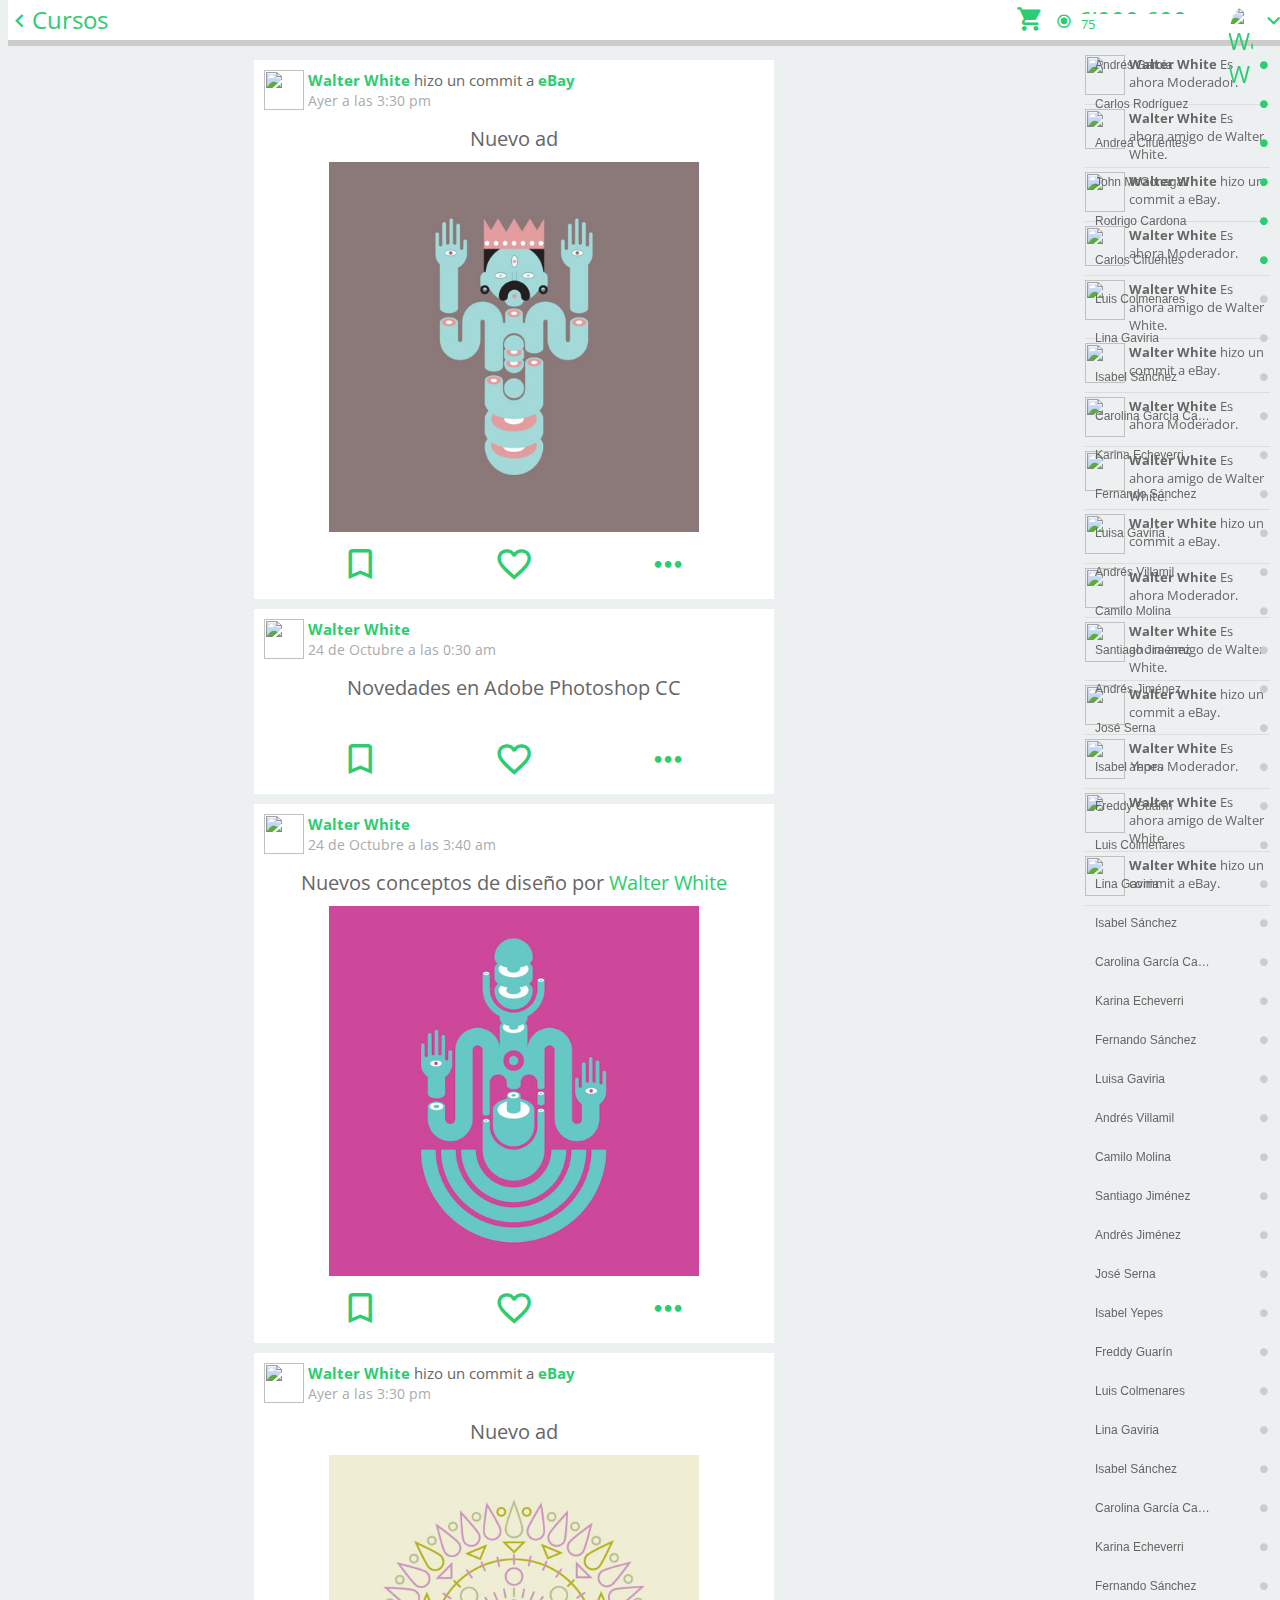
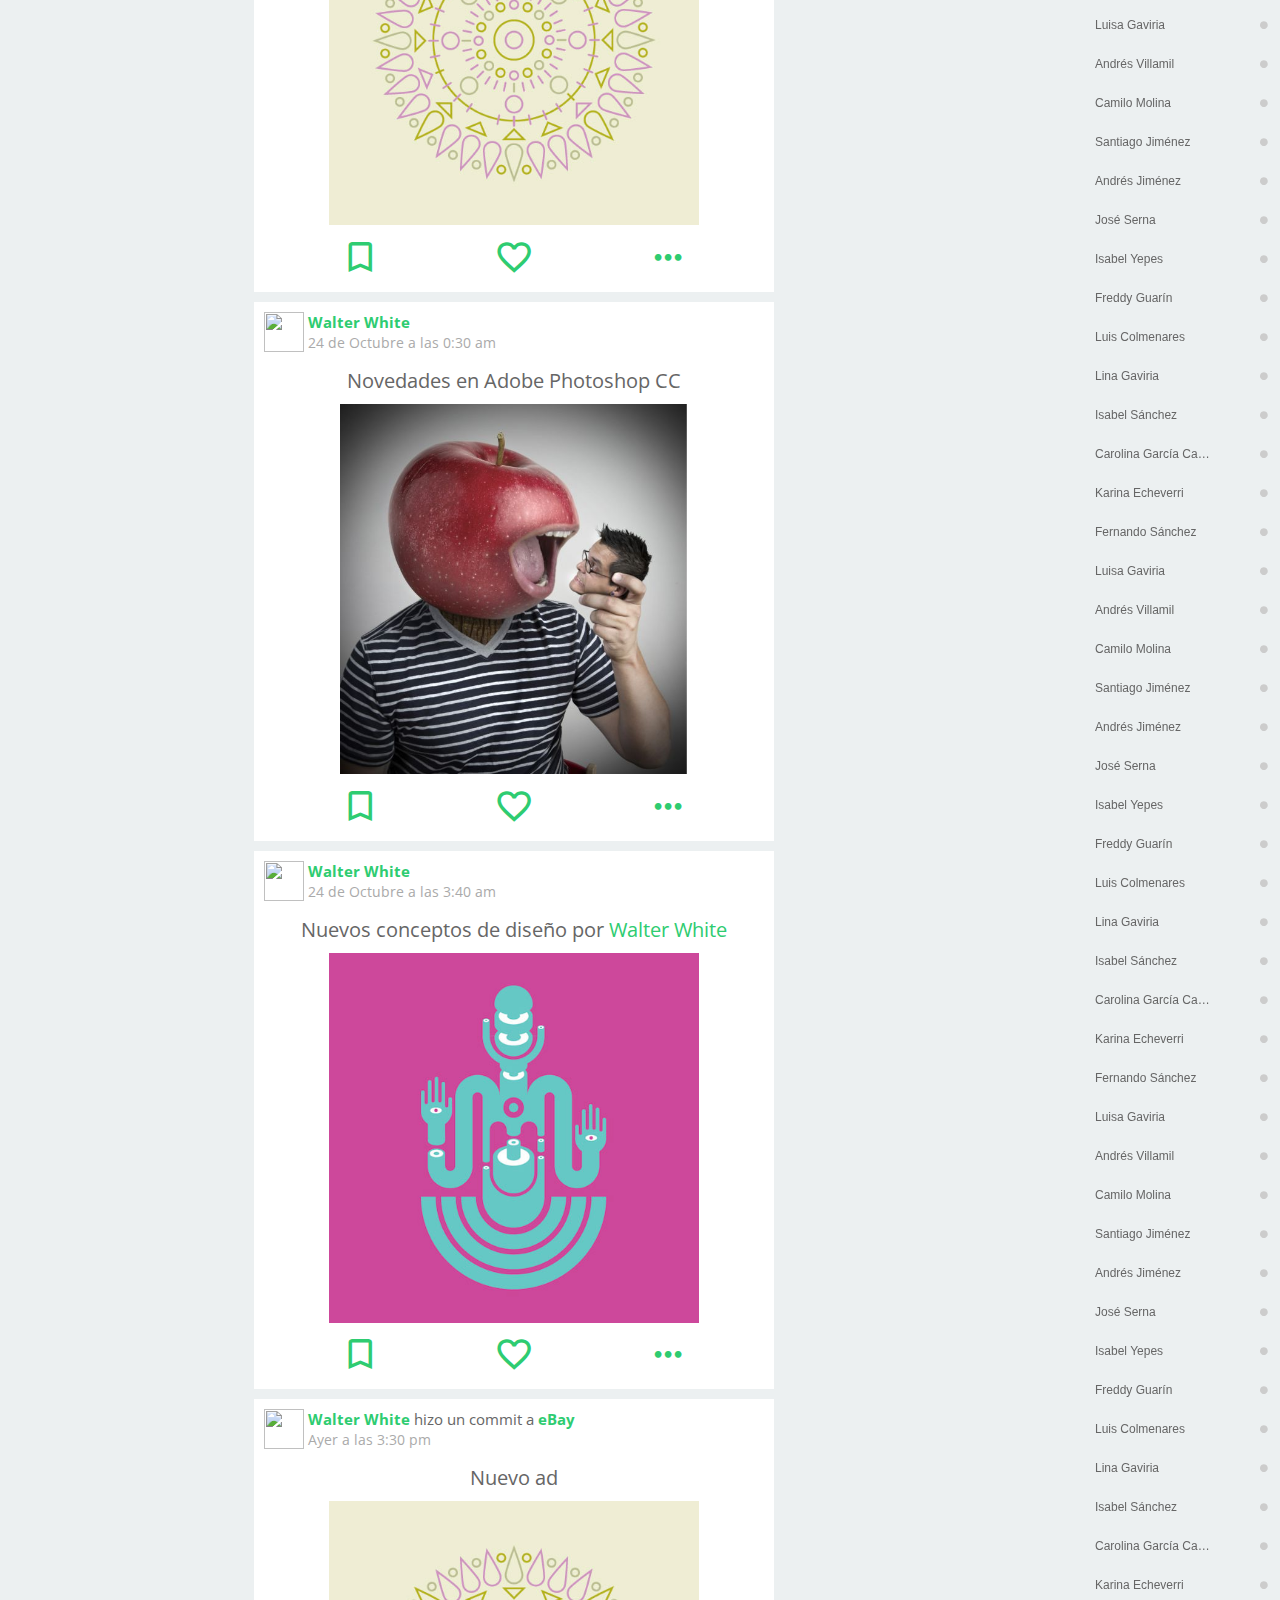
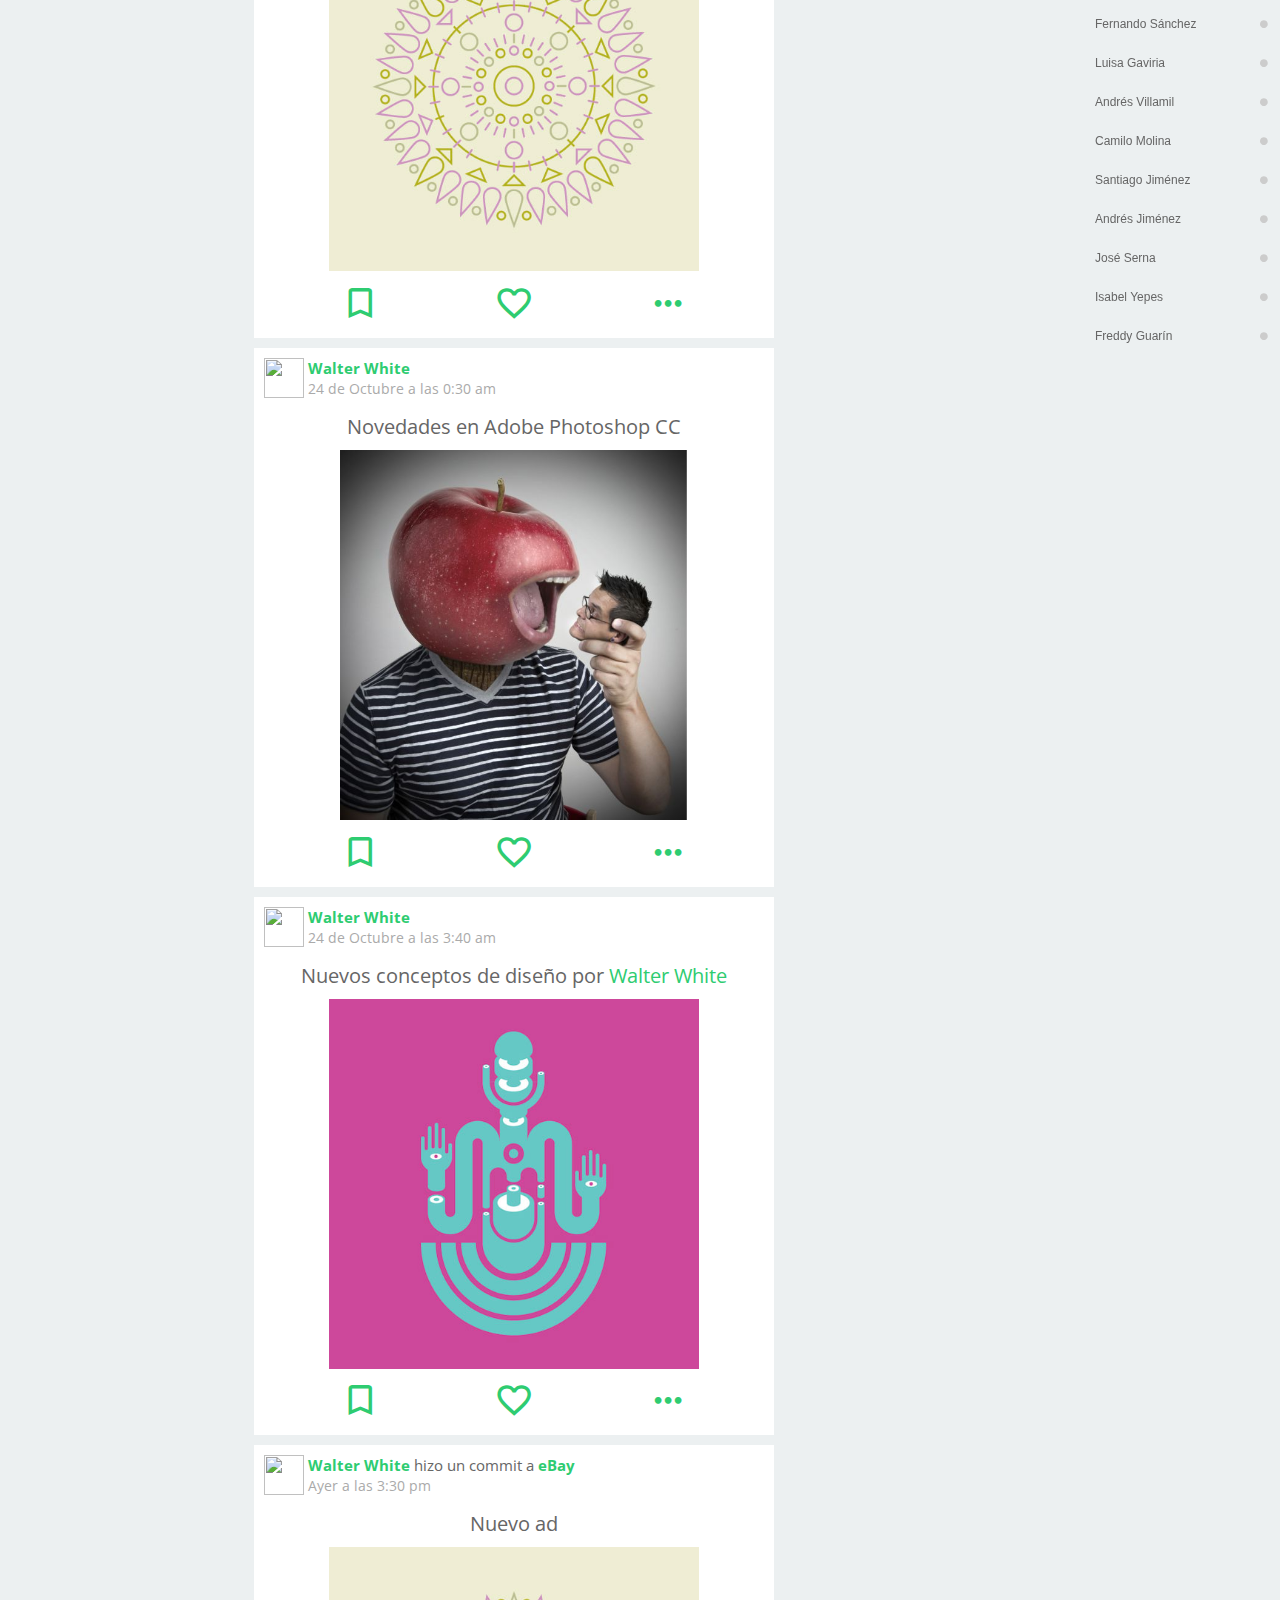
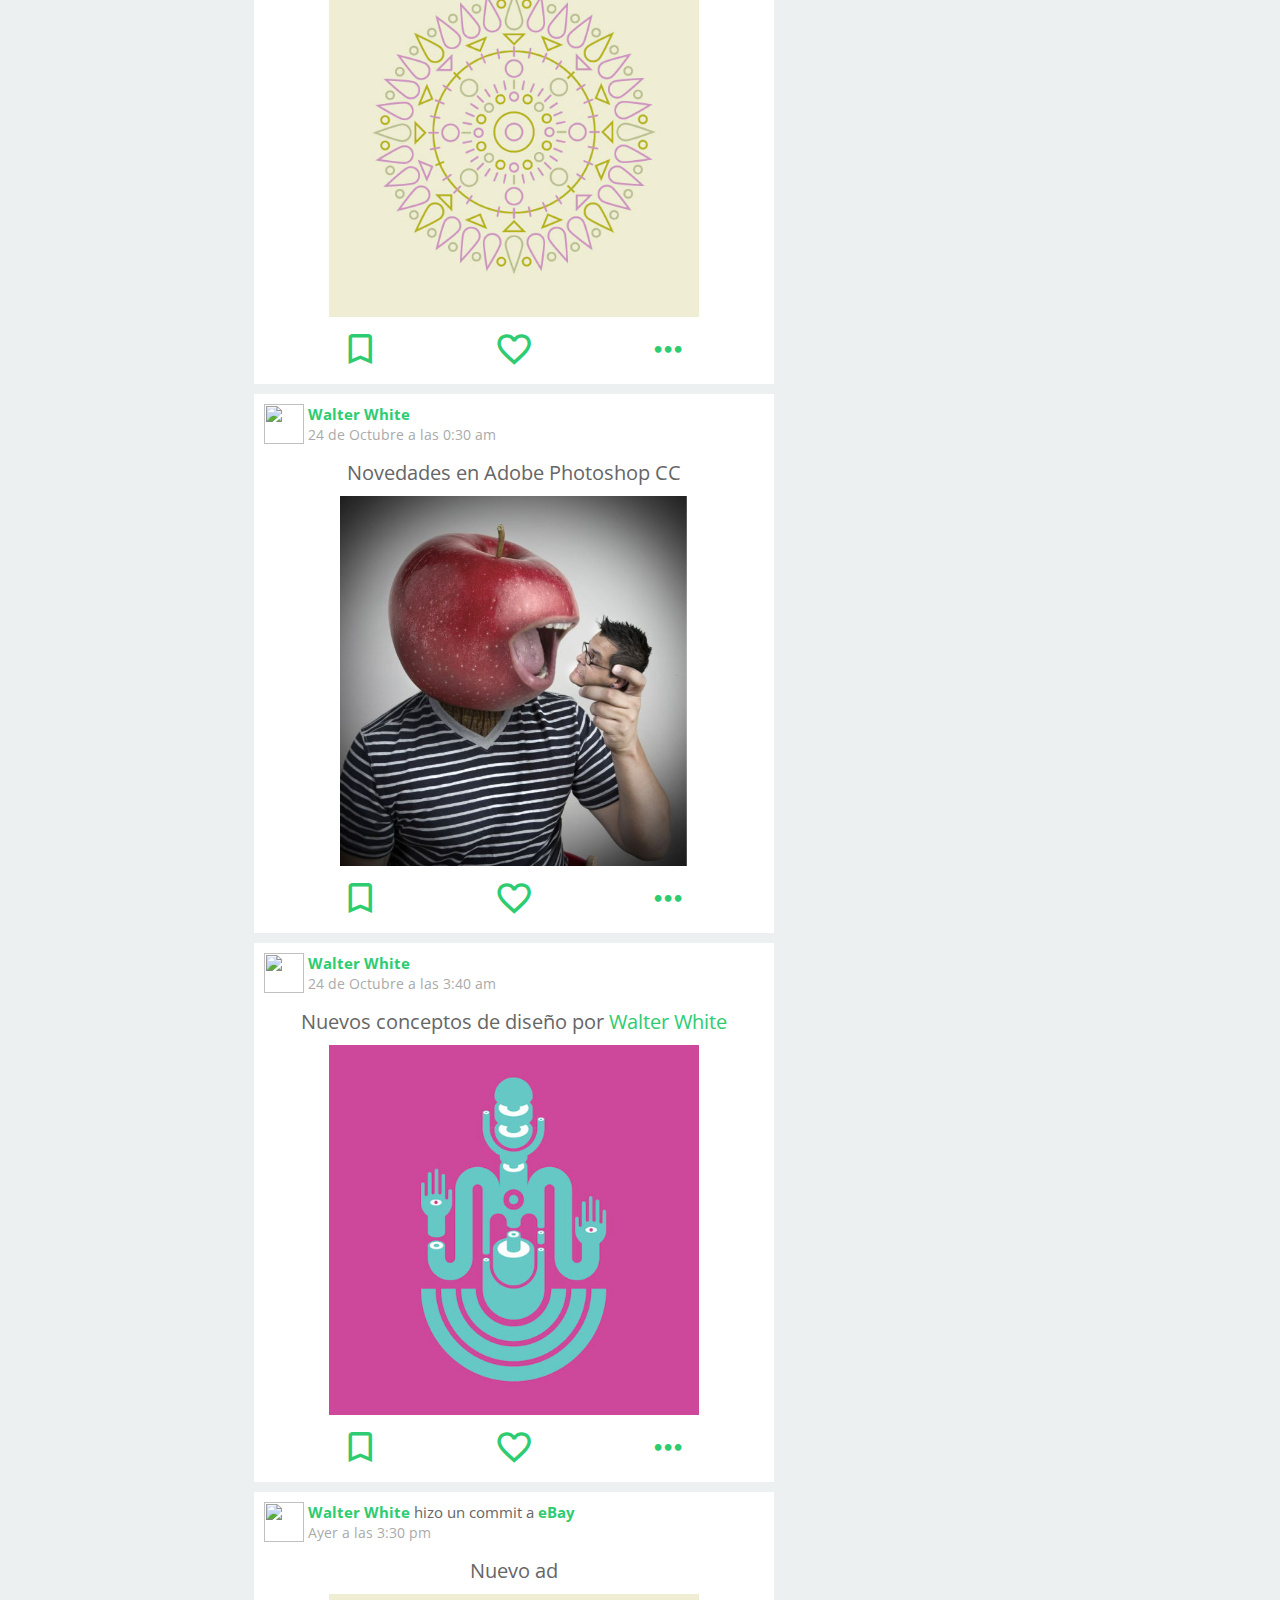
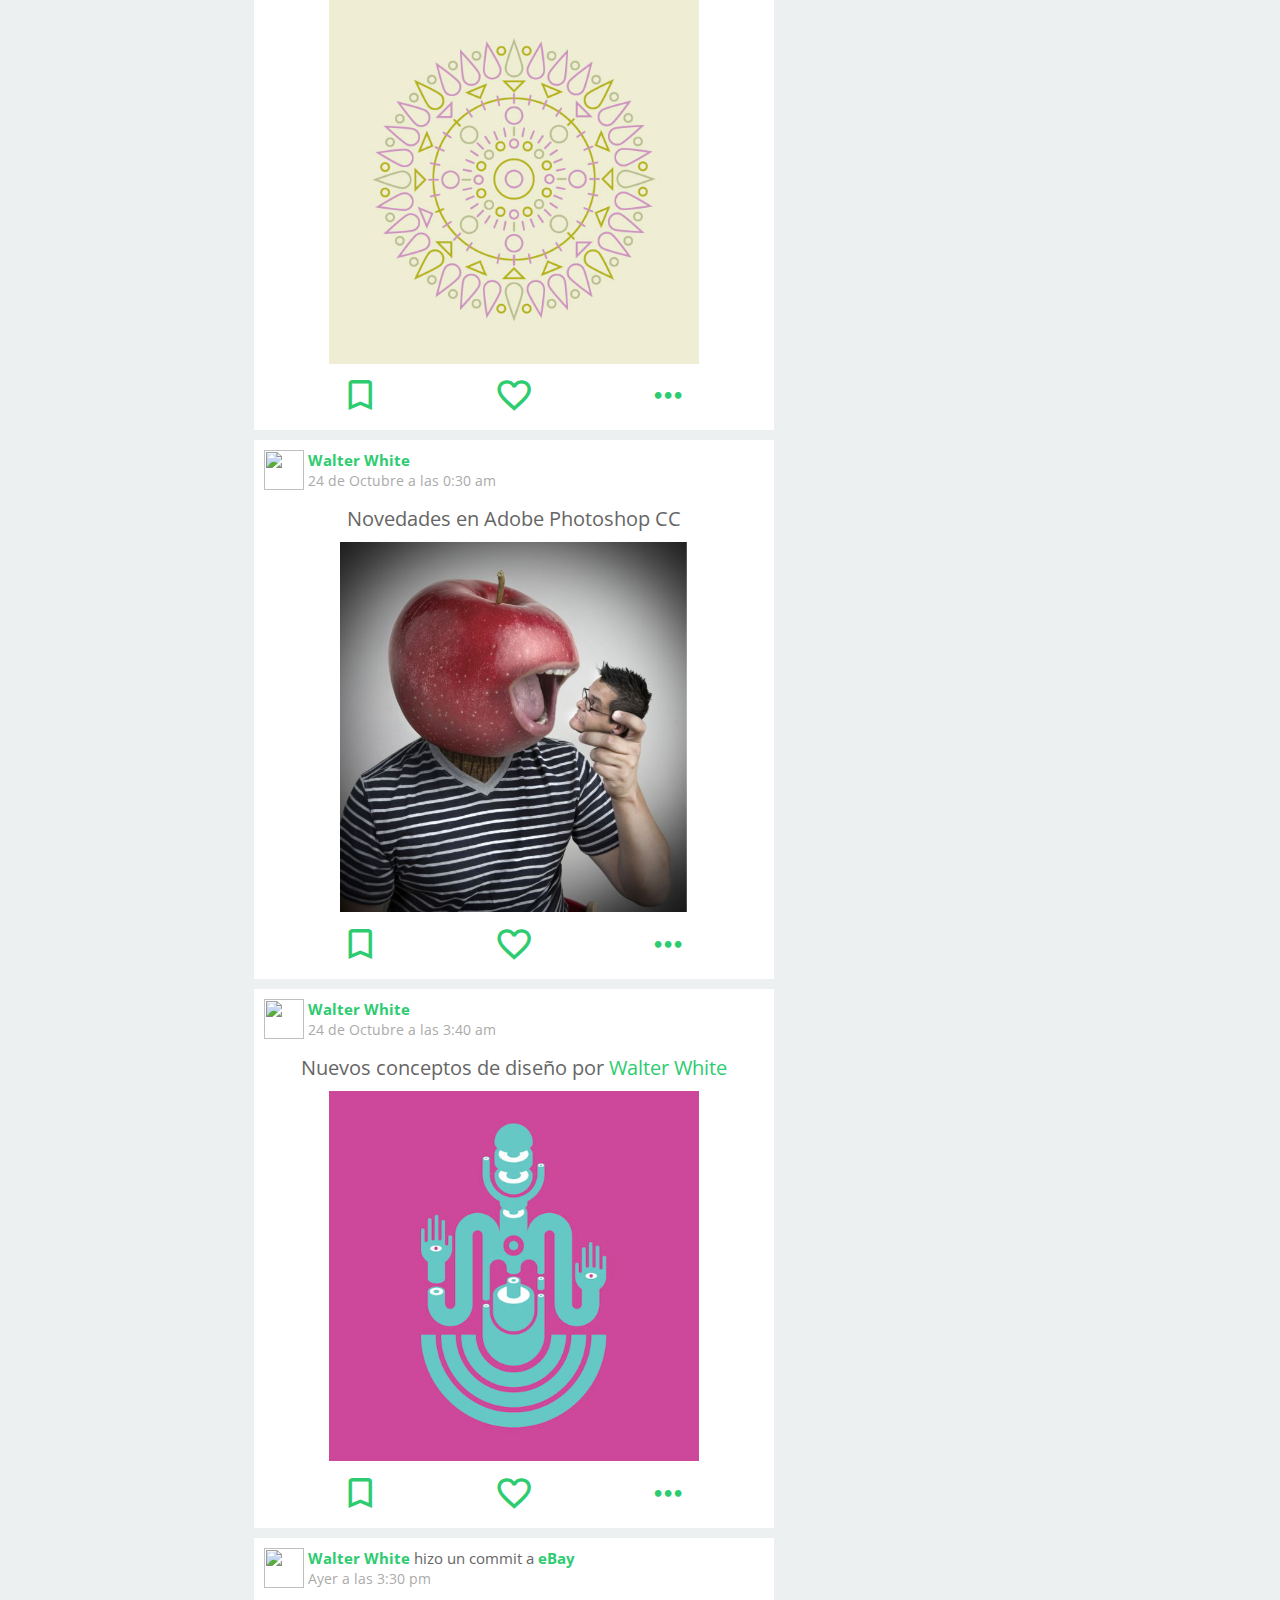
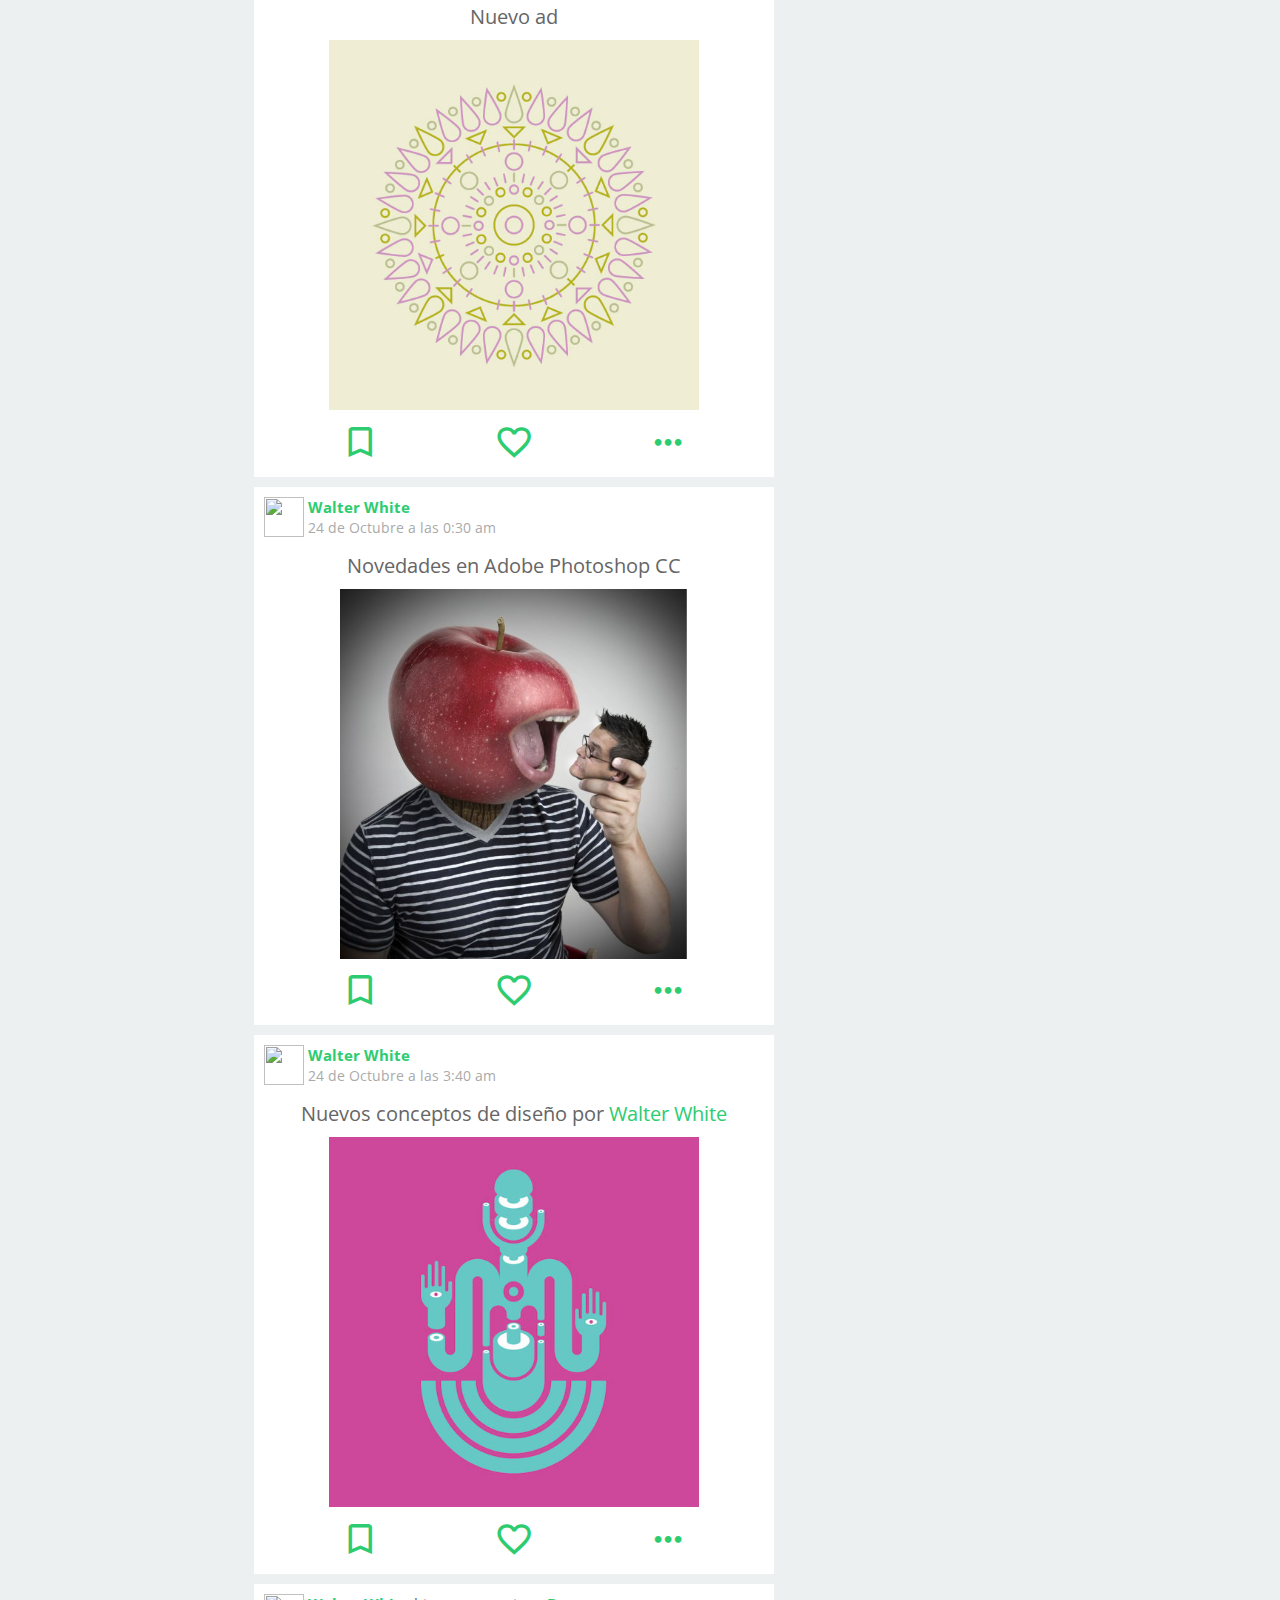
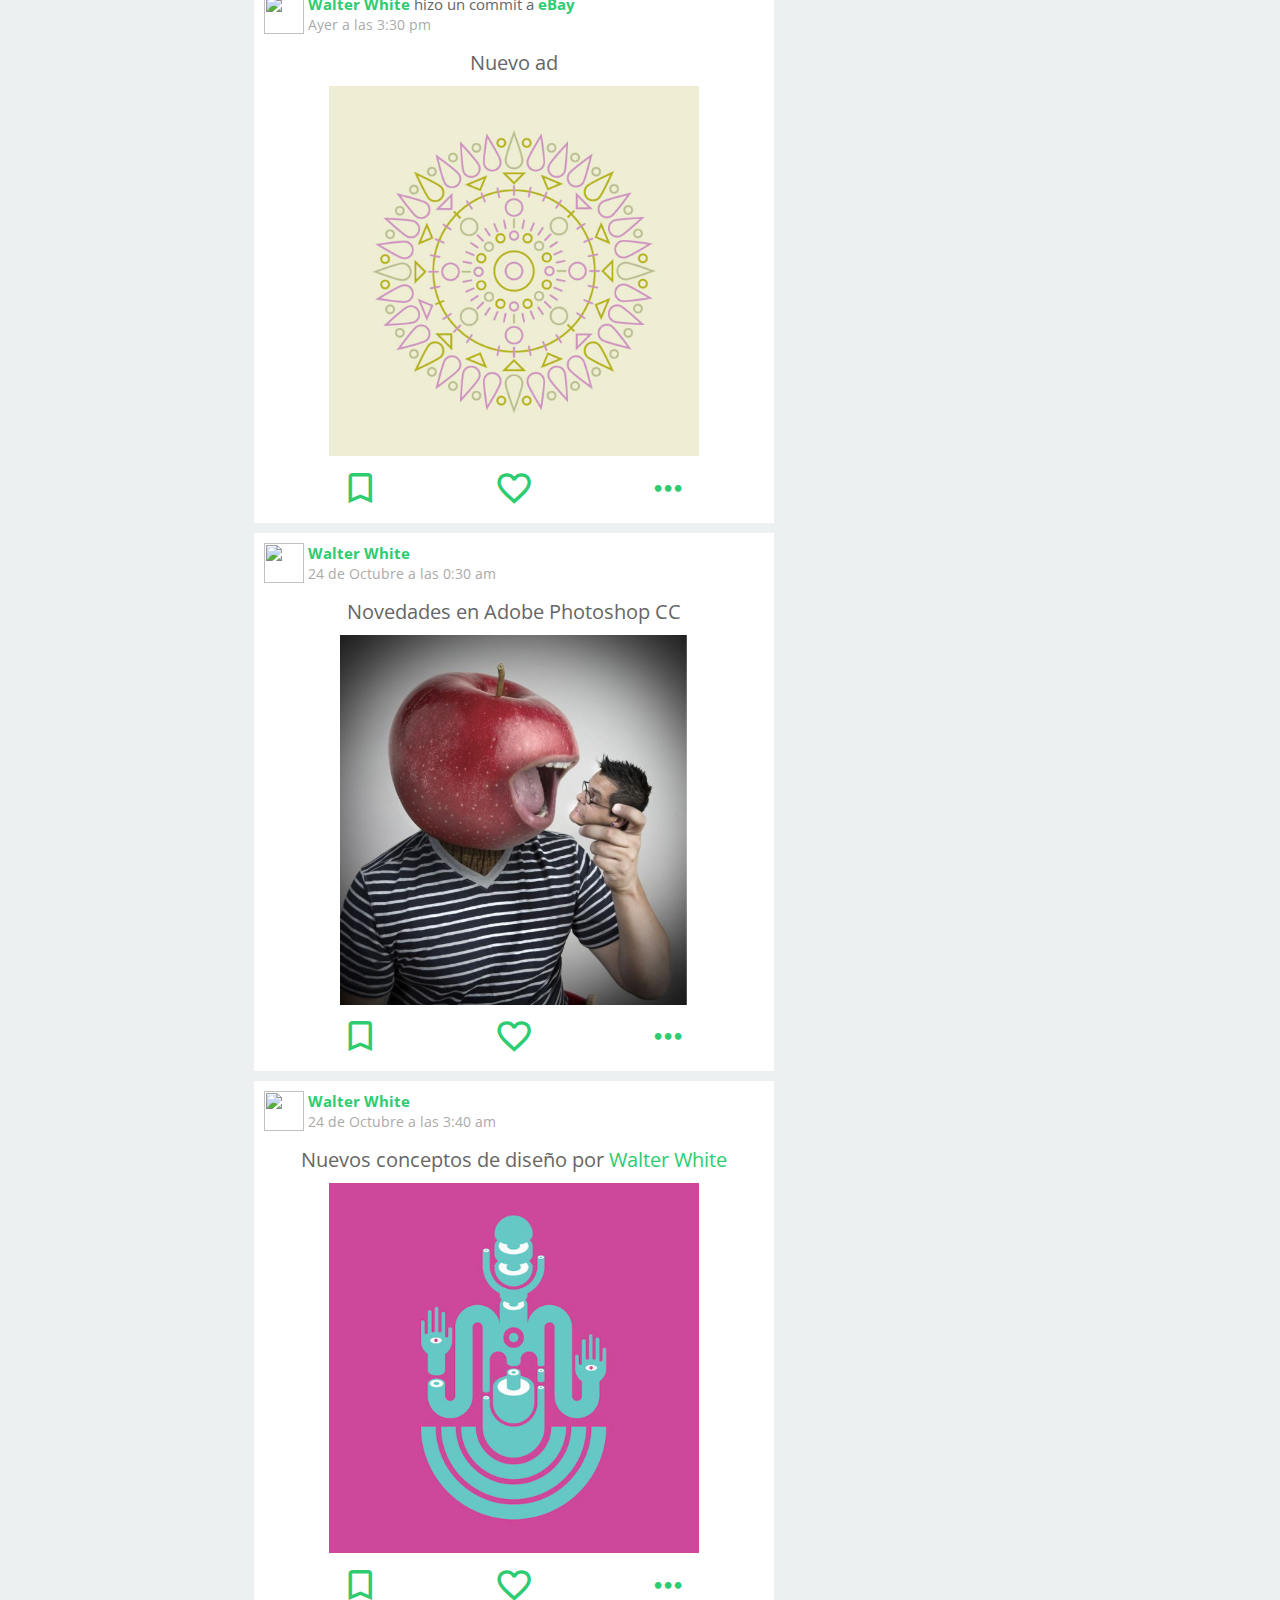
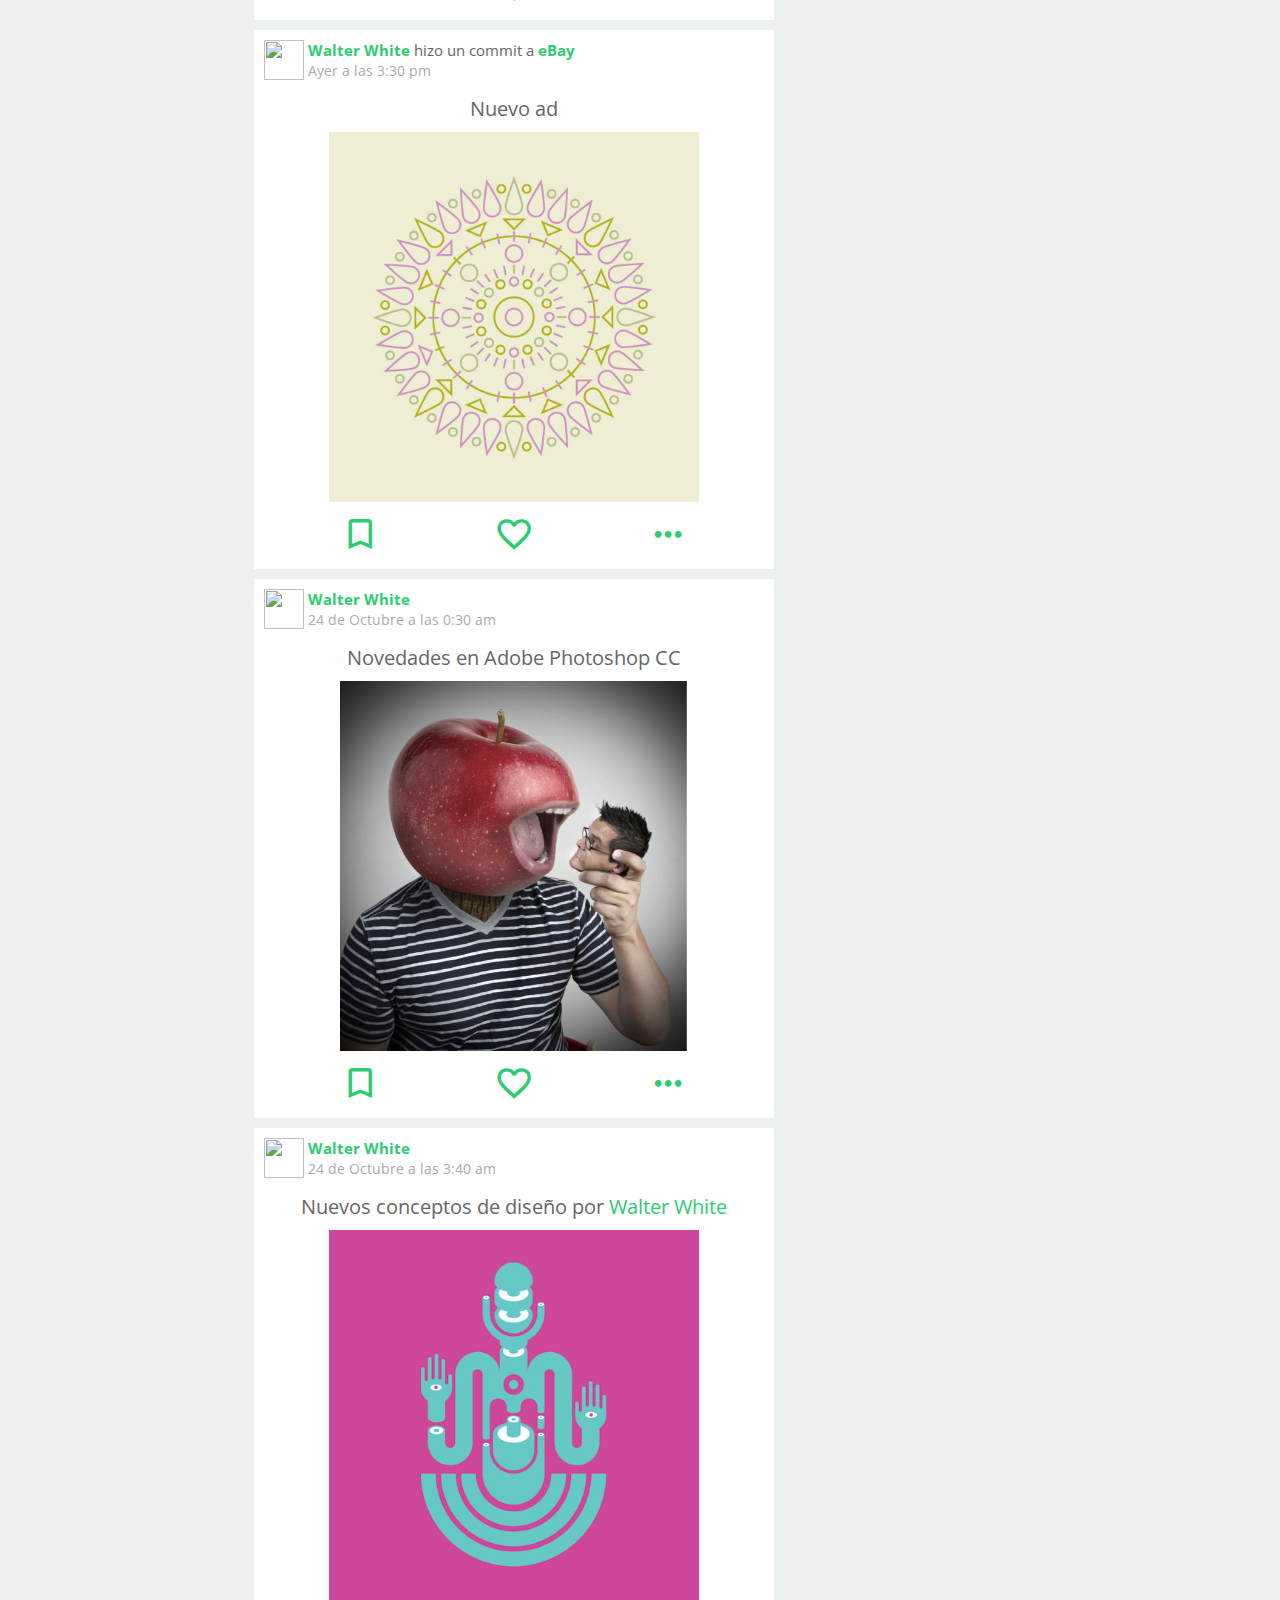
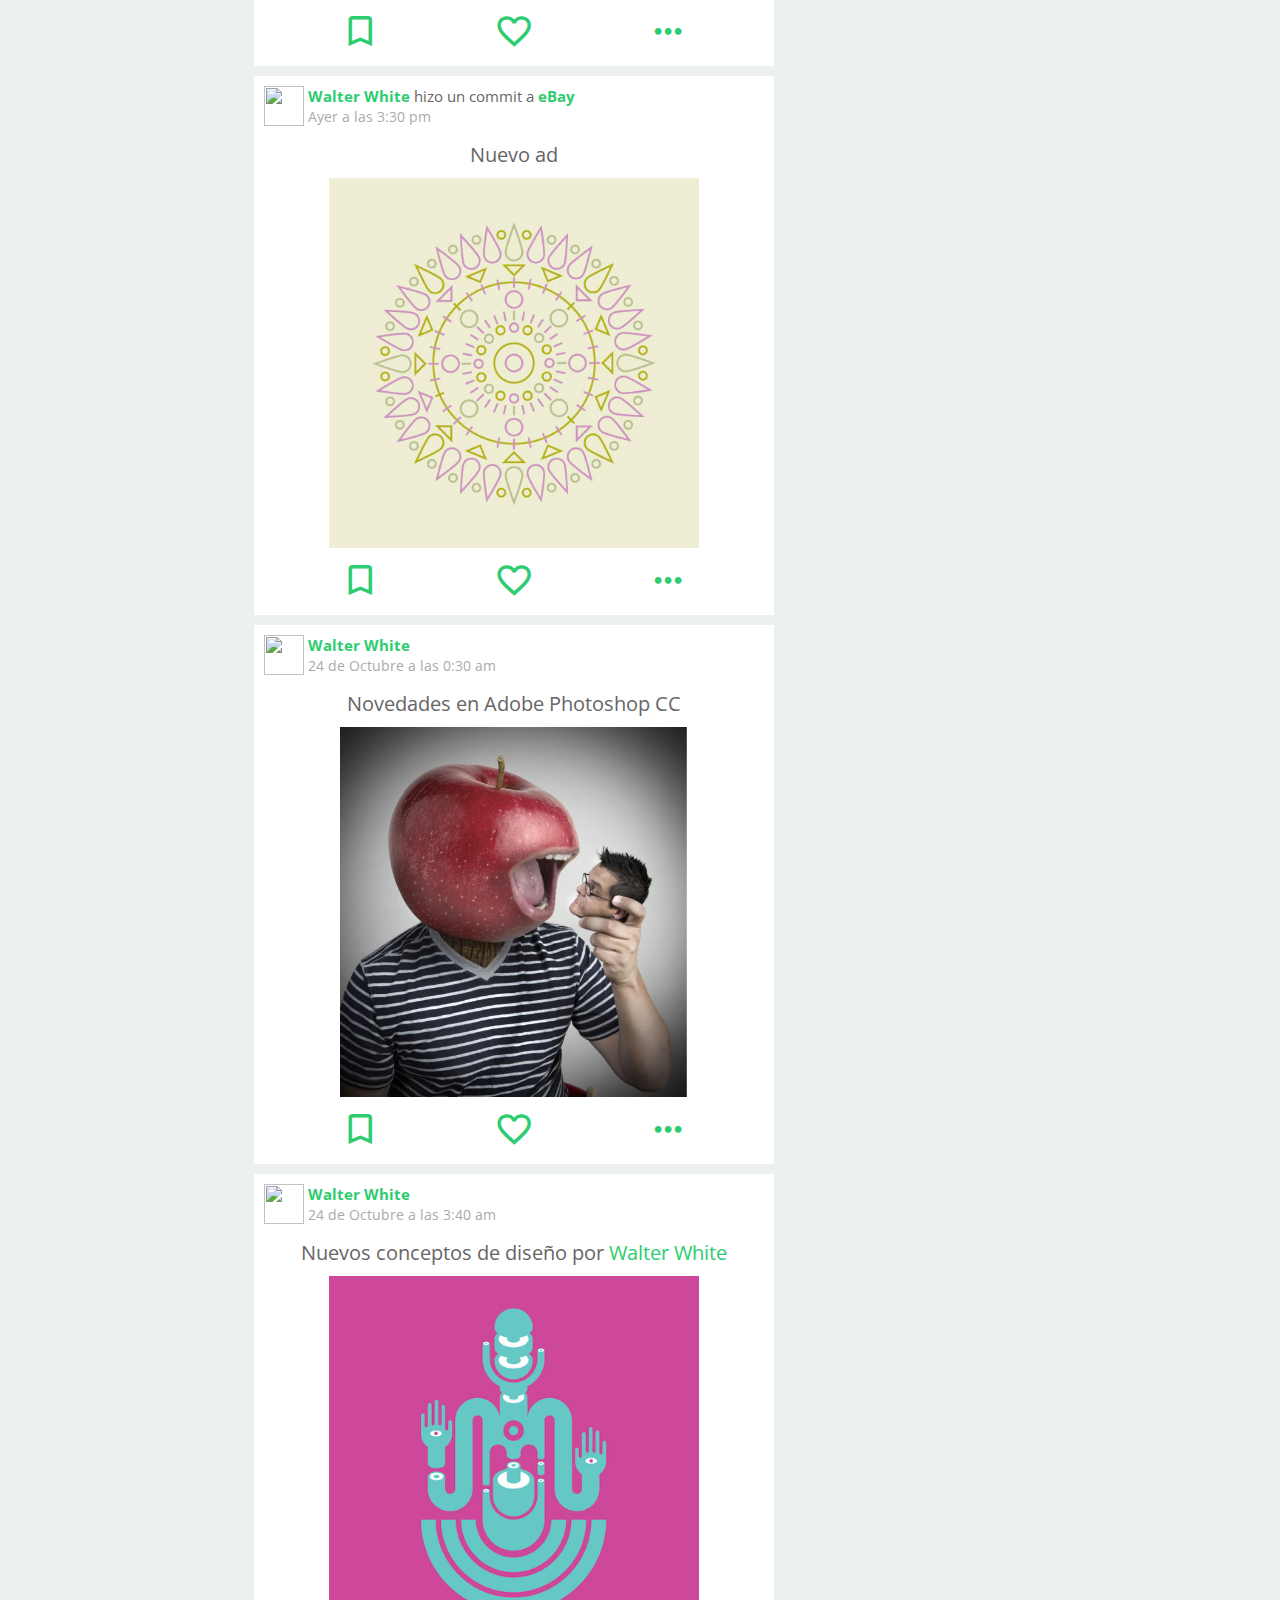
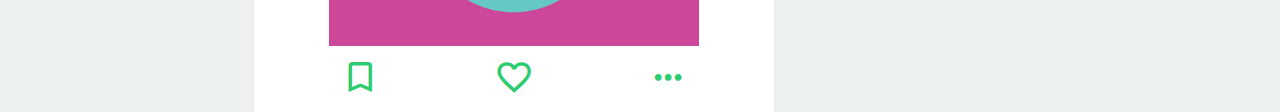
==== commit 5e0e958d: "Chat" ====
--- a/index.html
+++ b/index.html
@@ -3,7 +3,7 @@
   <head>
     <meta charset="UTF-8">
     <meta name="viewport" content="width=1000, initial-scale=1.0, maximum-scale=1.0">
-
+    
     <title>
       Liril
     </title>
@@ -11,936 +11,2202 @@
     
     <link href='http://fonts.googleapis.com/css?family=Open+Sans:300italic,400,300,600,700' rel='stylesheet' type='text/css'>
     
-     <link rel="stylesheet" href="css/animate.css">
+    <link rel="stylesheet" href="css/animate.css">
     <link rel="stylesheet" href="css/index/style.css">
     <link rel="stylesheet" href="css/normalize.css">
     <link rel="stylesheet" href="css/video-js.css">
-   <link rel="stylesheet" href="css/jquery-ui.min.css">
-    
-    <script src="js/jquery.js"></script>
-    <script src="js/index/main.js"></script>
-    <script src="js/jquery.dotdotdot.min.js" type="text/javascript"></script>
+    <link rel="stylesheet" href="css/jquery-ui.min.css">
 
 
-  <script src="js/jquery.slimscroll.min.js"></script>
-    <script src="js/index/modernizr.custom.js"></script>
-<script src="js/jquery-ui.min.js"
-></script>
- <script src="js/jquery.knob.js">
+    <script src="js/jquery.js">
+    </script>
+    <script src="js/index/main.js">
+    </script>
+    <script src="js/jquery.dotdotdot.min.js" type="text/javascript">
+    </script>
+    
+    <script src="js/jquery.slimscroll.min.js">
+    </script>
+    <script src="js/index/modernizr.custom.js">
+    </script>
+    <script src="js/jquery-ui.min.js"
+    >
+    </script>
+    <script src="js/jquery.knob.js">
     </script>
 
-   <script>
-        $(function ($) {
-
-            $(".knob").knob({
-                change: function (value) {
-                    //console.log("change : " + value);
-                },
-                release: function (value) {
-                    //console.log(this.$.attr('value'));
-                    console.log("release : " + value);
-                },
-                cancel: function () {
-                    console.log("cancel : ", this);
-                },
-                /*format : function (value) {
-                  return value + '%';
-                  }
-                  ,*/
-                draw: function () {
-
-                    // "tron" case
-                    if (this.$.data('skin') == 'tron') {
-
-                        this.cursorExt = 0.3;
-
-                        var a = this.arc(this.cv) // Arc
-                            ,
-                            pa // Previous arc
-                            , r = 1;
-
-                        this.g.lineWidth = this.lineWidth;
-
-                        if (this.o.displayPrevious) {
-                            pa = this.arc(this.v);
-                            this.g.beginPath();
-                            this.g.strokeStyle = this.pColor;
-                            this.g.arc(this.xy, this.xy, this.radius - this.lineWidth, pa.s, pa.e, pa.d);
-                            this.g.stroke();
-                        }
-
-                        this.g.beginPath();
-                        this.g.strokeStyle = r ? this.o.fgColor : this.fgColor;
-                        this.g.arc(this.xy, this.xy, this.radius - this.lineWidth, a.s, a.e, a.d);
-                        this.g.stroke();
-
-                        this.g.lineWidth = 2;
-                        this.g.beginPath();
-                        this.g.strokeStyle = this.o.fgColor;
-                        this.g.arc(this.xy, this.xy, this.radius - this.lineWidth + 1 + this.lineWidth * 2 / 3, 0, 2 * Math.PI, false);
-                        this.g.stroke();
-
-                        return false;
-                    }
+    
+    <script>
+      $(function ($) {
+        
+        $(".knob").knob({
+          change: function (value) {
+            //console.log("change : " + value);
+          }
+          ,
+          release: function (value) {
+            //console.log(this.$.attr('value'));
+            console.log("release : " + value);
+          }
+          ,
+          cancel: function () {
+            console.log("cancel : ", this);
+          }
+          ,
+          /*format : function (value) {
+return value + '%';
+}
+,*/
+          draw: function () {
+            
+            // "tron" case
+            if (this.$.data('skin') == 'tron') {
+              
+              this.cursorExt = 0.3;
+              
+              var a = this.arc(this.cv) // Arc
+                  ,
+                  pa // Previous arc
+                  , r = 1;
+              
+              this.g.lineWidth = this.lineWidth;
+              
+              if (this.o.displayPrevious) {
+                pa = this.arc(this.v);
+                this.g.beginPath();
+                this.g.strokeStyle = this.pColor;
+                this.g.arc(this.xy, this.xy, this.radius - this.lineWidth, pa.s, pa.e, pa.d);
+                this.g.stroke();
+              }
+              
+              this.g.beginPath();
+              this.g.strokeStyle = r ? this.o.fgColor : this.fgColor;
+              this.g.arc(this.xy, this.xy, this.radius - this.lineWidth, a.s, a.e, a.d);
+              this.g.stroke();
+              
+              this.g.lineWidth = 2;
+              this.g.beginPath();
+              this.g.strokeStyle = this.o.fgColor;
+              this.g.arc(this.xy, this.xy, this.radius - this.lineWidth + 1 + this.lineWidth * 2 / 3, 0, 2 * Math.PI, false);
+              this.g.stroke();
+              
+              return false;
+            }
+          }
+        }
+                       );
+        
+        // Example of infinite knob, iPod click wheel
+        var v, up = 0,
+            down = 0,
+            i = 0,
+            $idir = $("div.idir"),
+            $ival = $("div.ival"),
+            incr = function () {
+              i++;
+              $idir.show().html("+").fadeOut();
+              $ival.html(i);
+            }
+            ,
+            decr = function () {
+              i--;
+              $idir.show().html("-").fadeOut();
+              $ival.html(i);
+            }
+            ;
+        $("input.infinite").knob({
+          min: 0,
+          max: 20,
+          stopper: false,
+          change: function () {
+            if (v > this.cv) {
+              if (up) {
+                decr();
+                up = 0;
+              }
+              else {
+                up = 1;
+                down = 0;
+              }
+            }
+            else {
+              if (v < this.cv) {
+                if (down) {
+                  incr();
+                  down = 0;
                 }
-            });
-
-            // Example of infinite knob, iPod click wheel
-            var v, up = 0,
-                down = 0,
-                i = 0,
-                $idir = $("div.idir"),
-                $ival = $("div.ival"),
-                incr = function () {
-                    i++;
-                    $idir.show().html("+").fadeOut();
-                    $ival.html(i);
-                },
-                decr = function () {
-                    i--;
-                    $idir.show().html("-").fadeOut();
-                    $ival.html(i);
-                };
-            $("input.infinite").knob({
-                min: 0,
-                max: 20,
-                stopper: false,
-                change: function () {
-                    if (v > this.cv) {
-                        if (up) {
-                            decr();
-                            up = 0;
-                        } else {
-                            up = 1;
-                            down = 0;
-                        }
-                    } else {
-                        if (v < this.cv) {
-                            if (down) {
-                                incr();
-                                down = 0;
-                            } else {
-                                down = 1;
-                                up = 0;
-                            }
-                        }
-                    }
-                    v = this.cv;
+                else {
+                  down = 1;
+                  up = 0;
                 }
-            });
-        });
+              }
+            }
+            v = this.cv;
+          }
+        }
+                                );
+      }
+       );
     </script>
-</head>
-
-<body>
-
+  </head>
+  
+  <body>
+    
     <header>
-        <nav>
-            <ul>
-                <li id="index">
-                    <a href="courses.html"><section id="index-trigger">
-                        <span class="back-arrow button">
-              </span>
-                        <span id="index-text" class="text button">
-                Cursos
-              </span>
-                    </section></a>
-
-                </li>
-               
-                <li>
-                </li>
-                <li id="right-menu" class="button">
-                    <section id="dots" class="button">
-                        <span id="store" class="button">
-              </span>
-                        <span id="dots-icon" class="button">
-              </span>
-                        <span id="dots-text" class="button">
-                6'000.600
-              </span>
-
-                    </section>
-                    <section id="profileTrigger">
-                    </section>
-                    <div id="profile" class="button">
-                        <img id="profile-pic" src="resources/images/white.jpg" alt="Walter White">
-                        <input class="knob button" data-width="35" data-fgColor="#2ecc71" data-bgColor="rgba(0,0,0,0)" data-displayInput=false data-thickness=".15" readonly value="75">
-                    </div>
-                    <span class="index-arrow button">
-              </span>
-
-                    <section id="profileSettings">
-                    </section>
-                </li>
-
-                <li>
-                </li>
-            </ul>
-        </nav>
-    </header>
-    <section id="wrapper" class="theater"></section>
+      <nav>
+        <ul>
+          <li id="index">
+            <a href="courses.html">
+              <section id="index-trigger">
+                <span class="back-arrow button">
+                </span>
+                <span id="index-text" class="text button">
+                  Cursos
+                </span>
+              </section>
+            </a>
+            
+          </li>
+          
+          <li>
+          </li>
+          <li id="right-menu" class="button">
+            <section id="dots" class="button">
+              <span id="store" class="button">
+              </span>
+                      <span id="dots-icon" class="button">
+                      </span>
+                      <span id="dots-text" class="button">
+                        6'000.600
+                      </span>
+                      
+                  </section>
+                  <section id="profileTrigger">
+                  </section>
+                  <div id="profile" class="button">
+                    <img id="profile-pic" src="resources/images/white.jpg" alt="Walter White">
+                    <input class="knob button" data-width="35" data-fgColor="#2ecc71" data-bgColor="rgba(0,0,0,0)" data-displayInput=false data-thickness=".15" readonly value="75">
+                  </div>
+                  <span class="index-arrow button">
+                  </span>
+                  
+                  <section id="profileSettings">
+                  </section>
+              </li>
+              
+              <li>
+              </li>
+          </ul>
+      </nav>
+  </header>
+  <section id="wrapper" class="theater">
+  </section>
+  
+  <section id="theater" class="theater">
+    <section id="picContainer">
+      <img id="bigPic" alt="">
+    </section>
+    <aside class="comments">
+      <div class="info">
+        <img id="pic" alt="">
+        <p class="username">
+          <a href="#">
+          </a>
+        </p>
+      </div>
+      <p class="title">
+      </p>
+      <p class="more">
+        Lorem ipsum dolor sit amet, consectetur adipiscing elit. Phasellus sit amet varius lectus, congue rutrum urna. Suspendisse in ultrices enim. In hac habitasse platea dictumst. Praesent aliquet, nisi nec euismod vulputate, odio velit porta erat, ut semper lacus erat ac nulla. Aenean ex libero, volutpat vel sem et, blandit dictum dui. Duis suscipit sed nisi finibus vestibulum. Quisque finibus porttitor nisl, nec consequat metus. Quisque commodo, libero nec volutpat suscipit, quam urna volutpat turpis, quis rhoncus magna dui sit amet lacus. Donec pellentesque aliquam turpis nec commodo. Aliquam lobortis facilisis auctor. Sed libero nisi, scelerisque et porttitor vel, accumsan sed lacus. Pellentesque at tortor pellentesque, vestibulum turpis at, iaculiuisque finibus porttitor nisl, nec consequat metus. Quisque commodo, libero nec volutpat suscipit, quam urna volutpat turpis, quis rhoncus magna dui sit amet lacus. Donec pellentesque aliquam turpis nec commodo. Aliquam lobortis facilisis auctor. Sed libero nisi, scelerisque et porttitor vel, accumsan sed lacus. Pellentesque at tortor pellentesque, vestibulum turpis at, iaculis nibh.
+      </p>
+      <div class="options button">
+        <ul>
+          <li class="bookmark">
+          </li>
+          <li class="star">
+          </li>
+          <a>
+            <li class="read">
+            </li>
+          </a>
+          </ul>
+          </div>
+          <p id="close">
+          </p>
+      </aside>
+      
+  </section>
+  <aside id="feed">
     
-    <section id="theater" class="theater">
-        <section id="picContainer">
-            <img id="bigPic" alt="">
-        </section>
-        <aside class="comments">
-        <div class="info">
-                    <img id="pic" alt="">
-                    <p class="username"><a href="#"></a></p>
-        </div>
-        <p class="title"></p>
-        <p class="more">
-            Lorem ipsum dolor sit amet, consectetur adipiscing elit. Phasellus sit amet varius lectus, congue rutrum urna. Suspendisse in ultrices enim. In hac habitasse platea dictumst. Praesent aliquet, nisi nec euismod vulputate, odio velit porta erat, ut semper lacus erat ac nulla. Aenean ex libero, volutpat vel sem et, blandit dictum dui. Duis suscipit sed nisi finibus vestibulum. Quisque finibus porttitor nisl, nec consequat metus. Quisque commodo, libero nec volutpat suscipit, quam urna volutpat turpis, quis rhoncus magna dui sit amet lacus. Donec pellentesque aliquam turpis nec commodo. Aliquam lobortis facilisis auctor. Sed libero nisi, scelerisque et porttitor vel, accumsan sed lacus. Pellentesque at tortor pellentesque, vestibulum turpis at, iaculiuisque finibus porttitor nisl, nec consequat metus. Quisque commodo, libero nec volutpat suscipit, quam urna volutpat turpis, quis rhoncus magna dui sit amet lacus. Donec pellentesque aliquam turpis nec commodo. Aliquam lobortis facilisis auctor. Sed libero nisi, scelerisque et porttitor vel, accumsan sed lacus. Pellentesque at tortor pellentesque, vestibulum turpis at, iaculis nibh.
-        </p>
-        <div class="options button">
-        <ul>
-            <li class="bookmark"></li>
-            <li class="star"></li>
-            <a><li class="read"></li></a>
-        </ul></div>
-        <p id="close"></p>
-        </aside>
+    <section class="story project img">
+      <div class="info">
+        <img src="resources/images/white.jpg" alt="">
+        <p class="username">
+          <a href="user.html">
+            Walter White
+          </a>
+          hizo un commit a 
+          <a href="#">
+            eBay
+          </a>
+          
+          <br>
+          <span class="time">
+            Ayer a las 3:30 pm
+          </span>
+        </p>
         
-    </section>
-    <aside id="feed">
+      </div>
+      <p class="title">
+        Nuevo ad
+      </p>
+      <section id="picture">
+        <img class="pic" src="resources/images/grid/1.jpg" alt="" class="big">
+      </section>
+      <div class="options button">
+        <ul>
+          <li class="bookmark">
+          </li>
+          <li class="star">
+          </li>
+          <a href="#">
+            <li class="read">
+            </li>
+          </a>
+        </ul>
+      </div>
+      
+    </section>
+    
+    <section class="story news img">
+      <div class="info">
+        <img src="resources/images/white.jpg" alt="">
+        <p class="username">
+          <a href="user.html">
+            Walter White
+          </a>
+          <br>
+          <span class="time">
+            24 de Octubre a las 0:30 am
+          </span>
+        </p>
+      </div>
+      <p class="title">
+        Novedades en Adobe Photoshop CC
+      </p>
+      <section id="picture">
+        <img class="pic" src="resources/images/article/avatar.jpg" alt="" class="big">
+      </section>
+      <div class="options button">
+        <ul>
+          <li class="bookmark">
+          </li>
+          <li class="star">
+          </li>
+          <a href="article.html">
+            <li class="read">
+            </li>
+          </a>
+        </ul>
+      </div>
+      
+    </section>
+    <section class="story news img">
+      <div class="info">
+        <img src="resources/images/white.jpg" alt="">
+        <p class="username">
+          <a href="user.html">
+            Walter White
+          </a>
+          <br>
+          <span class="time">
+            24 de Octubre a las 3:40 am
+          </span>
+        </p>
+      </div>
+      <p class="title">
+        Nuevos conceptos de diseño por 
+        <a href="user.html">
+          Walter White
+        </a>
+      </p>
+      <section id="picture">
+        <img class="pic" src="resources/images/grid/2.jpg" alt="" class="big">
+      </section>
+      <div class="options button">
+        <ul>
+          <li class="bookmark">
+          </li>
+          <li class="star">
+          </li>
+          <a href="#">
+            <li class="read">
+            </li>
+          </a>
+          
+        </ul>
+      </div>
+      
+    </section>
+    <section class="story project img">
+      <div class="info">
+        <img src="resources/images/white.jpg" alt="">
+        <p class="username">
+          <a href="user.html">
+            Walter White
+          </a>
+          hizo un commit a 
+          <a href="#">
+            eBay
+          </a>
+          
+          <br>
+          <span class="time">
+            Ayer a las 3:30 pm
+          </span>
+        </p>
         
-        <section class="story project img">
-            <div class="info">
-                    <img src="resources/images/white.jpg" alt="">
-                    <p class="username"><a href="user.html">Walter White</a> hizo un commit a <a href="#">eBay</a> <br><span class="time">Ayer a las 3:30 pm</span></p>                    
-            </div>
-            <p class="title">Nuevo ad</p>
-            <section id="picture">
-                <img class="pic" src="resources/images/grid/1.jpg" alt="" class="big">
-            </section>
-            <div class="options button">
-            <ul>
-                <li class="bookmark"></li>
-                <li class="star"></li>
-                <a href="#"><li class="read"></li></a>
-            </ul>
-        </div>
-
-        </section>
+      </div>
+      <p class="title">
+        Nuevo ad
+      </p>
+      <section id="picture">
+        <img class="pic" src="resources/images/grid/3.jpg" alt="" class="big">
+      </section>
+      <div class="options button">
+        <ul>
+          <li class="bookmark">
+          </li>
+          <li class="star">
+          </li>
+          <a href="#">
+            <li class="read">
+            </li>
+          </a>
+        </ul>
+      </div>
+      
+    </section>
+    
+    <section class="story news img">
+      <div class="info">
+        <img src="resources/images/white.jpg" alt="">
+        <p class="username">
+          <a href="user.html">
+            Walter White
+          </a>
+          <br>
+          <span class="time">
+            24 de Octubre a las 0:30 am
+          </span>
+        </p>
+      </div>
+      <p class="title">
+        Novedades en Adobe Photoshop CC
+      </p>
+      <section id="picture">
+        <img class="pic" src="resources/images/photoshop.jpg" alt="" class="big">
+      </section>
+      <div class="options button">
+        <ul>
+          <li class="bookmark">
+          </li>
+          <li class="star">
+          </li>
+          <a href="article.html">
+            <li class="read">
+            </li>
+          </a>
+        </ul>
+      </div>
+      
+    </section>
+    <section class="story news img">
+      <div class="info">
+        <img src="resources/images/white.jpg" alt="">
+        <p class="username">
+          <a href="user.html">
+            Walter White
+          </a>
+          <br>
+          <span class="time">
+            24 de Octubre a las 3:40 am
+          </span>
+        </p>
+      </div>
+      <p class="title">
+        Nuevos conceptos de diseño por 
+        <a href="user.html">
+          Walter White
+        </a>
+      </p>
+      <section id="picture">
+        <img class="pic" src="resources/images/grid/2.jpg" alt="" class="big">
+      </section>
+      <div class="options button">
+        <ul>
+          <li class="bookmark">
+          </li>
+          <li class="star">
+          </li>
+          <a href="#">
+            <li class="read">
+            </li>
+          </a>
+          
+        </ul>
+      </div>
+      
+    </section>
+    <section class="story project img">
+      <div class="info">
+        <img src="resources/images/white.jpg" alt="">
+        <p class="username">
+          <a href="user.html">
+            Walter White
+          </a>
+          hizo un commit a 
+          <a href="#">
+            eBay
+          </a>
+          
+          <br>
+          <span class="time">
+            Ayer a las 3:30 pm
+          </span>
+        </p>
         
-        <section class="story news img">
-            <div class="info">
-                    <img src="resources/images/white.jpg" alt="">
-                    <p class="username"><a href="user.html">Walter White</a><br><span class="time">24 de Octubre a las 0:30 am</span></p>
-            </div>
-            <p class="title">Novedades en Adobe Photoshop CC</p>
-            <section id="picture">
-                <img class="pic" src="resources/images/article/avatar.jpg" alt="" class="big">
-            </section>
-        <div class="options button">
-            <ul>
-                <li class="bookmark"></li>
-                <li class="star"></li>
-                <a href="article.html"><li class="read"></li></a>
-            </ul>
-        </div>
-           
-        </section>
-        <section class="story news img">
-            <div class="info">
-                    <img src="resources/images/white.jpg" alt="">
-                    <p class="username"><a href="user.html">Walter White</a><br><span class="time">24 de Octubre a las 3:40 am</span></p>
-            </div>
-            <p class="title">Nuevos conceptos de diseño por <a href="user.html">Walter White</a></p>
-            <section id="picture">
-                <img class="pic" src="resources/images/grid/2.jpg" alt="" class="big">
-            </section>
-        <div class="options button">
-            <ul>
-                <li class="bookmark"></li>
-                <li class="star"></li>
-                <a href="#"><li class="read"></li></a>   
-             </ul>
-        </div>
-           
-        </section>
-        <section class="story project img">
-            <div class="info">
-                    <img src="resources/images/white.jpg" alt="">
-                    <p class="username"><a href="user.html">Walter White</a> hizo un commit a <a href="#">eBay</a> <br><span class="time">Ayer a las 3:30 pm</span></p>                    
-            </div>
-            <p class="title">Nuevo ad</p>
-            <section id="picture">
-                <img class="pic" src="resources/images/grid/3.jpg" alt="" class="big">
-            </section>
-            <div class="options button">
-            <ul>
-                <li class="bookmark"></li>
-                <li class="star"></li>
-                <a href="#"><li class="read"></li></a>
-            </ul>
-        </div>
-
-        </section>
+      </div>
+      <p class="title">
+        Nuevo ad
+      </p>
+      <section id="picture">
+        <img class="pic" src="resources/images/grid/3.jpg" alt="" class="big">
+      </section>
+      <div class="options button">
+        <ul>
+          <li class="bookmark">
+          </li>
+          <li class="star">
+          </li>
+          <a href="#">
+            <li class="read">
+            </li>
+          </a>
+        </ul>
+      </div>
+      
+    </section>
+    
+    <section class="story news img">
+      <div class="info">
+        <img src="resources/images/white.jpg" alt="">
+        <p class="username">
+          <a href="user.html">
+            Walter White
+          </a>
+          <br>
+          <span class="time">
+            24 de Octubre a las 0:30 am
+          </span>
+        </p>
+      </div>
+      <p class="title">
+        Novedades en Adobe Photoshop CC
+      </p>
+      <section id="picture">
+        <img class="pic" src="resources/images/photoshop.jpg" alt="" class="big">
+      </section>
+      <div class="options button">
+        <ul>
+          <li class="bookmark">
+          </li>
+          <li class="star">
+          </li>
+          <a href="article.html">
+            <li class="read">
+            </li>
+          </a>
+        </ul>
+      </div>
+      
+    </section>
+    <section class="story news img">
+      <div class="info">
+        <img src="resources/images/white.jpg" alt="">
+        <p class="username">
+          <a href="user.html">
+            Walter White
+          </a>
+          <br>
+          <span class="time">
+            24 de Octubre a las 3:40 am
+          </span>
+        </p>
+      </div>
+      <p class="title">
+        Nuevos conceptos de diseño por 
+        <a href="user.html">
+          Walter White
+        </a>
+      </p>
+      <section id="picture">
+        <img class="pic" src="resources/images/grid/2.jpg" alt="" class="big">
+      </section>
+      <div class="options button">
+        <ul>
+          <li class="bookmark">
+          </li>
+          <li class="star">
+          </li>
+          <a href="#">
+            <li class="read">
+            </li>
+          </a>
+          
+        </ul>
+      </div>
+      
+    </section>
+    <section class="story project img">
+      <div class="info">
+        <img src="resources/images/white.jpg" alt="">
+        <p class="username">
+          <a href="user.html">
+            Walter White
+          </a>
+          hizo un commit a 
+          <a href="#">
+            eBay
+          </a>
+          
+          <br>
+          <span class="time">
+            Ayer a las 3:30 pm
+          </span>
+        </p>
         
-        <section class="story news img">
-            <div class="info">
-                    <img src="resources/images/white.jpg" alt="">
-                    <p class="username"><a href="user.html">Walter White</a><br><span class="time">24 de Octubre a las 0:30 am</span></p>
-            </div>
-            <p class="title">Novedades en Adobe Photoshop CC</p>
-            <section id="picture">
-                <img class="pic" src="resources/images/photoshop.jpg" alt="" class="big">
-            </section>
-        <div class="options button">
-            <ul>
-                <li class="bookmark"></li>
-                <li class="star"></li>
-                <a href="article.html"><li class="read"></li></a>
-            </ul>
-        </div>
-           
-        </section>
-        <section class="story news img">
-            <div class="info">
-                    <img src="resources/images/white.jpg" alt="">
-                    <p class="username"><a href="user.html">Walter White</a><br><span class="time">24 de Octubre a las 3:40 am</span></p>
-            </div>
-            <p class="title">Nuevos conceptos de diseño por <a href="user.html">Walter White</a></p>
-            <section id="picture">
-                <img class="pic" src="resources/images/grid/2.jpg" alt="" class="big">
-            </section>
-        <div class="options button">
-            <ul>
-                <li class="bookmark"></li>
-                <li class="star"></li>
-                <a href="#"><li class="read"></li></a>   
-             </ul>
-        </div>
-           
-        </section>
-        <section class="story project img">
-            <div class="info">
-                    <img src="resources/images/white.jpg" alt="">
-                    <p class="username"><a href="user.html">Walter White</a> hizo un commit a <a href="#">eBay</a> <br><span class="time">Ayer a las 3:30 pm</span></p>                    
-            </div>
-            <p class="title">Nuevo ad</p>
-            <section id="picture">
-                <img class="pic" src="resources/images/grid/3.jpg" alt="" class="big">
-            </section>
-            <div class="options button">
-            <ul>
-                <li class="bookmark"></li>
-                <li class="star"></li>
-                <a href="#"><li class="read"></li></a>
-            </ul>
-        </div>
-
-        </section>
+      </div>
+      <p class="title">
+        Nuevo ad
+      </p>
+      <section id="picture">
+        <img class="pic" src="resources/images/grid/3.jpg" alt="" class="big">
+      </section>
+      <div class="options button">
+        <ul>
+          <li class="bookmark">
+          </li>
+          <li class="star">
+          </li>
+          <a href="#">
+            <li class="read">
+            </li>
+          </a>
+        </ul>
+      </div>
+      
+    </section>
+    
+    <section class="story news img">
+      <div class="info">
+        <img src="resources/images/white.jpg" alt="">
+        <p class="username">
+          <a href="user.html">
+            Walter White
+          </a>
+          <br>
+          <span class="time">
+            24 de Octubre a las 0:30 am
+          </span>
+        </p>
+      </div>
+      <p class="title">
+        Novedades en Adobe Photoshop CC
+      </p>
+      <section id="picture">
+        <img class="pic" src="resources/images/photoshop.jpg" alt="" class="big">
+      </section>
+      <div class="options button">
+        <ul>
+          <li class="bookmark">
+          </li>
+          <li class="star">
+          </li>
+          <a href="article.html">
+            <li class="read">
+            </li>
+          </a>
+        </ul>
+      </div>
+      
+    </section>
+    <section class="story news img">
+      <div class="info">
+        <img src="resources/images/white.jpg" alt="">
+        <p class="username">
+          <a href="user.html">
+            Walter White
+          </a>
+          <br>
+          <span class="time">
+            24 de Octubre a las 3:40 am
+          </span>
+        </p>
+      </div>
+      <p class="title">
+        Nuevos conceptos de diseño por 
+        <a href="user.html">
+          Walter White
+        </a>
+      </p>
+      <section id="picture">
+        <img class="pic" src="resources/images/grid/2.jpg" alt="" class="big">
+      </section>
+      <div class="options button">
+        <ul>
+          <li class="bookmark">
+          </li>
+          <li class="star">
+          </li>
+          <a href="#">
+            <li class="read">
+            </li>
+          </a>
+          
+        </ul>
+      </div>
+      
+    </section>
+    <section class="story project img">
+      <div class="info">
+        <img src="resources/images/white.jpg" alt="">
+        <p class="username">
+          <a href="user.html">
+            Walter White
+          </a>
+          hizo un commit a 
+          <a href="#">
+            eBay
+          </a>
+          
+          <br>
+          <span class="time">
+            Ayer a las 3:30 pm
+          </span>
+        </p>
         
-        <section class="story news img">
-            <div class="info">
-                    <img src="resources/images/white.jpg" alt="">
-                    <p class="username"><a href="user.html">Walter White</a><br><span class="time">24 de Octubre a las 0:30 am</span></p>
-            </div>
-            <p class="title">Novedades en Adobe Photoshop CC</p>
-            <section id="picture">
-                <img class="pic" src="resources/images/photoshop.jpg" alt="" class="big">
-            </section>
-        <div class="options button">
-            <ul>
-                <li class="bookmark"></li>
-                <li class="star"></li>
-                <a href="article.html"><li class="read"></li></a>
-            </ul>
-        </div>
-           
-        </section>
-        <section class="story news img">
-            <div class="info">
-                    <img src="resources/images/white.jpg" alt="">
-                    <p class="username"><a href="user.html">Walter White</a><br><span class="time">24 de Octubre a las 3:40 am</span></p>
-            </div>
-            <p class="title">Nuevos conceptos de diseño por <a href="user.html">Walter White</a></p>
-            <section id="picture">
-                <img class="pic" src="resources/images/grid/2.jpg" alt="" class="big">
-            </section>
-        <div class="options button">
-            <ul>
-                <li class="bookmark"></li>
-                <li class="star"></li>
-                <a href="#"><li class="read"></li></a>   
-             </ul>
-        </div>
-           
-        </section>
-        <section class="story project img">
-            <div class="info">
-                    <img src="resources/images/white.jpg" alt="">
-                    <p class="username"><a href="user.html">Walter White</a> hizo un commit a <a href="#">eBay</a> <br><span class="time">Ayer a las 3:30 pm</span></p>                    
-            </div>
-            <p class="title">Nuevo ad</p>
-            <section id="picture">
-                <img class="pic" src="resources/images/grid/3.jpg" alt="" class="big">
-            </section>
-            <div class="options button">
-            <ul>
-                <li class="bookmark"></li>
-                <li class="star"></li>
-                <a href="#"><li class="read"></li></a>
-            </ul>
-        </div>
-
-        </section>
+      </div>
+      <p class="title">
+        Nuevo ad
+      </p>
+      <section id="picture">
+        <img class="pic" src="resources/images/grid/3.jpg" alt="" class="big">
+      </section>
+      <div class="options button">
+        <ul>
+          <li class="bookmark">
+          </li>
+          <li class="star">
+          </li>
+          <a href="#">
+            <li class="read">
+            </li>
+          </a>
+        </ul>
+      </div>
+      
+    </section>
+    
+    <section class="story news img">
+      <div class="info">
+        <img src="resources/images/white.jpg" alt="">
+        <p class="username">
+          <a href="user.html">
+            Walter White
+          </a>
+          <br>
+          <span class="time">
+            24 de Octubre a las 0:30 am
+          </span>
+        </p>
+      </div>
+      <p class="title">
+        Novedades en Adobe Photoshop CC
+      </p>
+      <section id="picture">
+        <img class="pic" src="resources/images/photoshop.jpg" alt="" class="big">
+      </section>
+      <div class="options button">
+        <ul>
+          <li class="bookmark">
+          </li>
+          <li class="star">
+          </li>
+          <a href="article.html">
+            <li class="read">
+            </li>
+          </a>
+        </ul>
+      </div>
+      
+    </section>
+    <section class="story news img">
+      <div class="info">
+        <img src="resources/images/white.jpg" alt="">
+        <p class="username">
+          <a href="user.html">
+            Walter White
+          </a>
+          <br>
+          <span class="time">
+            24 de Octubre a las 3:40 am
+          </span>
+        </p>
+      </div>
+      <p class="title">
+        Nuevos conceptos de diseño por 
+        <a href="user.html">
+          Walter White
+        </a>
+      </p>
+      <section id="picture">
+        <img class="pic" src="resources/images/grid/2.jpg" alt="" class="big">
+      </section>
+      <div class="options button">
+        <ul>
+          <li class="bookmark">
+          </li>
+          <li class="star">
+          </li>
+          <a href="#">
+            <li class="read">
+            </li>
+          </a>
+          
+        </ul>
+      </div>
+      
+    </section>
+    <section class="story project img">
+      <div class="info">
+        <img src="resources/images/white.jpg" alt="">
+        <p class="username">
+          <a href="user.html">
+            Walter White
+          </a>
+          hizo un commit a 
+          <a href="#">
+            eBay
+          </a>
+          
+          <br>
+          <span class="time">
+            Ayer a las 3:30 pm
+          </span>
+        </p>
         
-        <section class="story news img">
-            <div class="info">
-                    <img src="resources/images/white.jpg" alt="">
-                    <p class="username"><a href="user.html">Walter White</a><br><span class="time">24 de Octubre a las 0:30 am</span></p>
-            </div>
-            <p class="title">Novedades en Adobe Photoshop CC</p>
-            <section id="picture">
-                <img class="pic" src="resources/images/photoshop.jpg" alt="" class="big">
-            </section>
-        <div class="options button">
-            <ul>
-                <li class="bookmark"></li>
-                <li class="star"></li>
-                <a href="article.html"><li class="read"></li></a>
-            </ul>
-        </div>
-           
-        </section>
-        <section class="story news img">
-            <div class="info">
-                    <img src="resources/images/white.jpg" alt="">
-                    <p class="username"><a href="user.html">Walter White</a><br><span class="time">24 de Octubre a las 3:40 am</span></p>
-            </div>
-            <p class="title">Nuevos conceptos de diseño por <a href="user.html">Walter White</a></p>
-            <section id="picture">
-                <img class="pic" src="resources/images/grid/2.jpg" alt="" class="big">
-            </section>
-        <div class="options button">
-            <ul>
-                <li class="bookmark"></li>
-                <li class="star"></li>
-                <a href="#"><li class="read"></li></a>   
-             </ul>
-        </div>
-           
-        </section>
-        <section class="story project img">
-            <div class="info">
-                    <img src="resources/images/white.jpg" alt="">
-                    <p class="username"><a href="user.html">Walter White</a> hizo un commit a <a href="#">eBay</a> <br><span class="time">Ayer a las 3:30 pm</span></p>                    
-            </div>
-            <p class="title">Nuevo ad</p>
-            <section id="picture">
-                <img class="pic" src="resources/images/grid/3.jpg" alt="" class="big">
-            </section>
-            <div class="options button">
-            <ul>
-                <li class="bookmark"></li>
-                <li class="star"></li>
-                <a href="#"><li class="read"></li></a>
-            </ul>
-        </div>
-
-        </section>
+      </div>
+      <p class="title">
+        Nuevo ad
+      </p>
+      <section id="picture">
+        <img class="pic" src="resources/images/grid/3.jpg" alt="" class="big">
+      </section>
+      <div class="options button">
+        <ul>
+          <li class="bookmark">
+          </li>
+          <li class="star">
+          </li>
+          <a href="#">
+            <li class="read">
+            </li>
+          </a>
+        </ul>
+      </div>
+      
+    </section>
+    
+    <section class="story news img">
+      <div class="info">
+        <img src="resources/images/white.jpg" alt="">
+        <p class="username">
+          <a href="user.html">
+            Walter White
+          </a>
+          <br>
+          <span class="time">
+            24 de Octubre a las 0:30 am
+          </span>
+        </p>
+      </div>
+      <p class="title">
+        Novedades en Adobe Photoshop CC
+      </p>
+      <section id="picture">
+        <img class="pic" src="resources/images/photoshop.jpg" alt="" class="big">
+      </section>
+      <div class="options button">
+        <ul>
+          <li class="bookmark">
+          </li>
+          <li class="star">
+          </li>
+          <a href="article.html">
+            <li class="read">
+            </li>
+          </a>
+        </ul>
+      </div>
+      
+    </section>
+    <section class="story news img">
+      <div class="info">
+        <img src="resources/images/white.jpg" alt="">
+        <p class="username">
+          <a href="user.html">
+            Walter White
+          </a>
+          <br>
+          <span class="time">
+            24 de Octubre a las 3:40 am
+          </span>
+        </p>
+      </div>
+      <p class="title">
+        Nuevos conceptos de diseño por 
+        <a href="user.html">
+          Walter White
+        </a>
+      </p>
+      <section id="picture">
+        <img class="pic" src="resources/images/grid/2.jpg" alt="" class="big">
+      </section>
+      <div class="options button">
+        <ul>
+          <li class="bookmark">
+          </li>
+          <li class="star">
+          </li>
+          <a href="#">
+            <li class="read">
+            </li>
+          </a>
+          
+        </ul>
+      </div>
+      
+    </section>
+    <section class="story project img">
+      <div class="info">
+        <img src="resources/images/white.jpg" alt="">
+        <p class="username">
+          <a href="user.html">
+            Walter White
+          </a>
+          hizo un commit a 
+          <a href="#">
+            eBay
+          </a>
+          
+          <br>
+          <span class="time">
+            Ayer a las 3:30 pm
+          </span>
+        </p>
         
-        <section class="story news img">
-            <div class="info">
-                    <img src="resources/images/white.jpg" alt="">
-                    <p class="username"><a href="user.html">Walter White</a><br><span class="time">24 de Octubre a las 0:30 am</span></p>
-            </div>
-            <p class="title">Novedades en Adobe Photoshop CC</p>
-            <section id="picture">
-                <img class="pic" src="resources/images/photoshop.jpg" alt="" class="big">
-            </section>
-        <div class="options button">
-            <ul>
-                <li class="bookmark"></li>
-                <li class="star"></li>
-                <a href="article.html"><li class="read"></li></a>
-            </ul>
-        </div>
-           
-        </section>
-        <section class="story news img">
-            <div class="info">
-                    <img src="resources/images/white.jpg" alt="">
-                    <p class="username"><a href="user.html">Walter White</a><br><span class="time">24 de Octubre a las 3:40 am</span></p>
-            </div>
-            <p class="title">Nuevos conceptos de diseño por <a href="user.html">Walter White</a></p>
-            <section id="picture">
-                <img class="pic" src="resources/images/grid/2.jpg" alt="" class="big">
-            </section>
-        <div class="options button">
-            <ul>
-                <li class="bookmark"></li>
-                <li class="star"></li>
-                <a href="#"><li class="read"></li></a>   
-             </ul>
-        </div>
-           
-        </section>
-        <section class="story project img">
-            <div class="info">
-                    <img src="resources/images/white.jpg" alt="">
-                    <p class="username"><a href="user.html">Walter White</a> hizo un commit a <a href="#">eBay</a> <br><span class="time">Ayer a las 3:30 pm</span></p>                    
-            </div>
-            <p class="title">Nuevo ad</p>
-            <section id="picture">
-                <img class="pic" src="resources/images/grid/3.jpg" alt="" class="big">
-            </section>
-            <div class="options button">
-            <ul>
-                <li class="bookmark"></li>
-                <li class="star"></li>
-                <a href="#"><li class="read"></li></a>
-            </ul>
-        </div>
-
-        </section>
+      </div>
+      <p class="title">
+        Nuevo ad
+      </p>
+      <section id="picture">
+        <img class="pic" src="resources/images/grid/3.jpg" alt="" class="big">
+      </section>
+      <div class="options button">
+        <ul>
+          <li class="bookmark">
+          </li>
+          <li class="star">
+          </li>
+          <a href="#">
+            <li class="read">
+            </li>
+          </a>
+        </ul>
+      </div>
+      
+    </section>
+    
+    <section class="story news img">
+      <div class="info">
+        <img src="resources/images/white.jpg" alt="">
+        <p class="username">
+          <a href="user.html">
+            Walter White
+          </a>
+          <br>
+          <span class="time">
+            24 de Octubre a las 0:30 am
+          </span>
+        </p>
+      </div>
+      <p class="title">
+        Novedades en Adobe Photoshop CC
+      </p>
+      <section id="picture">
+        <img class="pic" src="resources/images/photoshop.jpg" alt="" class="big">
+      </section>
+      <div class="options button">
+        <ul>
+          <li class="bookmark">
+          </li>
+          <li class="star">
+          </li>
+          <a href="article.html">
+            <li class="read">
+            </li>
+          </a>
+        </ul>
+      </div>
+      
+    </section>
+    <section class="story news img">
+      <div class="info">
+        <img src="resources/images/white.jpg" alt="">
+        <p class="username">
+          <a href="user.html">
+            Walter White
+          </a>
+          <br>
+          <span class="time">
+            24 de Octubre a las 3:40 am
+          </span>
+        </p>
+      </div>
+      <p class="title">
+        Nuevos conceptos de diseño por 
+        <a href="user.html">
+          Walter White
+        </a>
+      </p>
+      <section id="picture">
+        <img class="pic" src="resources/images/grid/2.jpg" alt="" class="big">
+      </section>
+      <div class="options button">
+        <ul>
+          <li class="bookmark">
+          </li>
+          <li class="star">
+          </li>
+          <a href="#">
+            <li class="read">
+            </li>
+          </a>
+          
+        </ul>
+      </div>
+      
+    </section>
+    <section class="story project img">
+      <div class="info">
+        <img src="resources/images/white.jpg" alt="">
+        <p class="username">
+          <a href="user.html">
+            Walter White
+          </a>
+          hizo un commit a 
+          <a href="#">
+            eBay
+          </a>
+          
+          <br>
+          <span class="time">
+            Ayer a las 3:30 pm
+          </span>
+        </p>
         
-        <section class="story news img">
-            <div class="info">
-                    <img src="resources/images/white.jpg" alt="">
-                    <p class="username"><a href="user.html">Walter White</a><br><span class="time">24 de Octubre a las 0:30 am</span></p>
-            </div>
-            <p class="title">Novedades en Adobe Photoshop CC</p>
-            <section id="picture">
-                <img class="pic" src="resources/images/photoshop.jpg" alt="" class="big">
-            </section>
-        <div class="options button">
-            <ul>
-                <li class="bookmark"></li>
-                <li class="star"></li>
-                <a href="article.html"><li class="read"></li></a>
-            </ul>
-        </div>
-           
-        </section>
-        <section class="story news img">
-            <div class="info">
-                    <img src="resources/images/white.jpg" alt="">
-                    <p class="username"><a href="user.html">Walter White</a><br><span class="time">24 de Octubre a las 3:40 am</span></p>
-            </div>
-            <p class="title">Nuevos conceptos de diseño por <a href="user.html">Walter White</a></p>
-            <section id="picture">
-                <img class="pic" src="resources/images/grid/2.jpg" alt="" class="big">
-            </section>
-        <div class="options button">
-            <ul>
-                <li class="bookmark"></li>
-                <li class="star"></li>
-                <a href="#"><li class="read"></li></a>   
-             </ul>
-        </div>
-           
-        </section>
-        <section class="story project img">
-            <div class="info">
-                    <img src="resources/images/white.jpg" alt="">
-                    <p class="username"><a href="user.html">Walter White</a> hizo un commit a <a href="#">eBay</a> <br><span class="time">Ayer a las 3:30 pm</span></p>                    
-            </div>
-            <p class="title">Nuevo ad</p>
-            <section id="picture">
-                <img class="pic" src="resources/images/grid/3.jpg" alt="" class="big">
-            </section>
-            <div class="options button">
-            <ul>
-                <li class="bookmark"></li>
-                <li class="star"></li>
-                <a href="#"><li class="read"></li></a>
-            </ul>
-        </div>
-
-        </section>
+      </div>
+      <p class="title">
+        Nuevo ad
+      </p>
+      <section id="picture">
+        <img class="pic" src="resources/images/grid/3.jpg" alt="" class="big">
+      </section>
+      <div class="options button">
+        <ul>
+          <li class="bookmark">
+          </li>
+          <li class="star">
+          </li>
+          <a href="#">
+            <li class="read">
+            </li>
+          </a>
+        </ul>
+      </div>
+      
+    </section>
+    
+    <section class="story news img">
+      <div class="info">
+        <img src="resources/images/white.jpg" alt="">
+        <p class="username">
+          <a href="user.html">
+            Walter White
+          </a>
+          <br>
+          <span class="time">
+            24 de Octubre a las 0:30 am
+          </span>
+        </p>
+      </div>
+      <p class="title">
+        Novedades en Adobe Photoshop CC
+      </p>
+      <section id="picture">
+        <img class="pic" src="resources/images/photoshop.jpg" alt="" class="big">
+      </section>
+      <div class="options button">
+        <ul>
+          <li class="bookmark">
+          </li>
+          <li class="star">
+          </li>
+          <a href="article.html">
+            <li class="read">
+            </li>
+          </a>
+        </ul>
+      </div>
+      
+    </section>
+    <section class="story news img">
+      <div class="info">
+        <img src="resources/images/white.jpg" alt="">
+        <p class="username">
+          <a href="user.html">
+            Walter White
+          </a>
+          <br>
+          <span class="time">
+            24 de Octubre a las 3:40 am
+          </span>
+        </p>
+      </div>
+      <p class="title">
+        Nuevos conceptos de diseño por 
+        <a href="user.html">
+          Walter White
+        </a>
+      </p>
+      <section id="picture">
+        <img class="pic" src="resources/images/grid/2.jpg" alt="" class="big">
+      </section>
+      <div class="options button">
+        <ul>
+          <li class="bookmark">
+          </li>
+          <li class="star">
+          </li>
+          <a href="#">
+            <li class="read">
+            </li>
+          </a>
+          
+        </ul>
+      </div>
+      
+    </section>
+    <section class="story project img">
+      <div class="info">
+        <img src="resources/images/white.jpg" alt="">
+        <p class="username">
+          <a href="user.html">
+            Walter White
+          </a>
+          hizo un commit a 
+          <a href="#">
+            eBay
+          </a>
+          
+          <br>
+          <span class="time">
+            Ayer a las 3:30 pm
+          </span>
+        </p>
         
-        <section class="story news img">
-            <div class="info">
-                    <img src="resources/images/white.jpg" alt="">
-                    <p class="username"><a href="user.html">Walter White</a><br><span class="time">24 de Octubre a las 0:30 am</span></p>
-            </div>
-            <p class="title">Novedades en Adobe Photoshop CC</p>
-            <section id="picture">
-                <img class="pic" src="resources/images/photoshop.jpg" alt="" class="big">
-            </section>
-        <div class="options button">
-            <ul>
-                <li class="bookmark"></li>
-                <li class="star"></li>
-                <a href="article.html"><li class="read"></li></a>
-            </ul>
-        </div>
-           
-        </section>
-        <section class="story news img">
-            <div class="info">
-                    <img src="resources/images/white.jpg" alt="">
-                    <p class="username"><a href="user.html">Walter White</a><br><span class="time">24 de Octubre a las 3:40 am</span></p>
-            </div>
-            <p class="title">Nuevos conceptos de diseño por <a href="user.html">Walter White</a></p>
-            <section id="picture">
-                <img class="pic" src="resources/images/grid/2.jpg" alt="" class="big">
-            </section>
-        <div class="options button">
-            <ul>
-                <li class="bookmark"></li>
-                <li class="star"></li>
-                <a href="#"><li class="read"></li></a>   
-             </ul>
-        </div>
-           
-        </section>
-        <section class="story project img">
-            <div class="info">
-                    <img src="resources/images/white.jpg" alt="">
-                    <p class="username"><a href="user.html">Walter White</a> hizo un commit a <a href="#">eBay</a> <br><span class="time">Ayer a las 3:30 pm</span></p>                    
-            </div>
-            <p class="title">Nuevo ad</p>
-            <section id="picture">
-                <img class="pic" src="resources/images/grid/3.jpg" alt="" class="big">
-            </section>
-            <div class="options button">
-            <ul>
-                <li class="bookmark"></li>
-                <li class="star"></li>
-                <a href="#"><li class="read"></li></a>
-            </ul>
-        </div>
-
-        </section>
-        
-        <section class="story news img">
-            <div class="info">
-                    <img src="resources/images/white.jpg" alt="">
-                    <p class="username"><a href="user.html">Walter White</a><br><span class="time">24 de Octubre a las 0:30 am</span></p>
-            </div>
-            <p class="title">Novedades en Adobe Photoshop CC</p>
-            <section id="picture">
-                <img class="pic" src="resources/images/photoshop.jpg" alt="" class="big">
-            </section>
-        <div class="options button">
-            <ul>
-                <li class="bookmark"></li>
-                <li class="star"></li>
-                <a href="article.html"><li class="read"></li></a>
-            </ul>
-        </div>
-           
-        </section>
-        <section class="story news img">
-            <div class="info">
-                    <img src="resources/images/white.jpg" alt="">
-                    <p class="username"><a href="user.html">Walter White</a><br><span class="time">24 de Octubre a las 3:40 am</span></p>
-            </div>
-            <p class="title">Nuevos conceptos de diseño por <a href="user.html">Walter White</a></p>
-            <section id="picture">
-                <img class="pic" src="resources/images/grid/2.jpg" alt="" class="big">
-            </section>
-        <div class="options button">
-            <ul>
-                <li class="bookmark"></li>
-                <li class="star"></li>
-                <a href="#"><li class="read"></li></a>   
-             </ul>
-        </div>
-           
-        </section>
-        <section class="story project img">
-            <div class="info">
-                    <img src="resources/images/white.jpg" alt="">
-                    <p class="username"><a href="user.html">Walter White</a> hizo un commit a <a href="#">eBay</a> <br><span class="time">Ayer a las 3:30 pm</span></p>                    
-            </div>
-            <p class="title">Nuevo ad</p>
-            <section id="picture">
-                <img class="pic" src="resources/images/grid/3.jpg" alt="" class="big">
-            </section>
-            <div class="options button">
-            <ul>
-                <li class="bookmark"></li>
-                <li class="star"></li>
-                <a href="#"><li class="read"></li></a>
-            </ul>
-        </div>
-
-        </section>
-        
-        <section class="story news img">
-            <div class="info">
-                    <img src="resources/images/white.jpg" alt="">
-                    <p class="username"><a href="user.html">Walter White</a><br><span class="time">24 de Octubre a las 0:30 am</span></p>
-            </div>
-            <p class="title">Novedades en Adobe Photoshop CC</p>
-            <section id="picture">
-                <img class="pic" src="resources/images/photoshop.jpg" alt="" class="big">
-            </section>
-        <div class="options button">
-            <ul>
-                <li class="bookmark"></li>
-                <li class="star"></li>
-                <a href="article.html"><li class="read"></li></a>
-            </ul>
-        </div>
-           
-        </section>
-        <section class="story news img">
-            <div class="info">
-                    <img src="resources/images/white.jpg" alt="">
-                    <p class="username"><a href="user.html">Walter White</a><br><span class="time">24 de Octubre a las 3:40 am</span></p>
-            </div>
-            <p class="title">Nuevos conceptos de diseño por <a href="user.html">Walter White</a></p>
-            <section id="picture">
-                <img class="pic" src="resources/images/grid/2.jpg" alt="" class="big">
-            </section>
-        <div class="options button">
-            <ul>
-                <li class="bookmark"></li>
-                <li class="star"></li>
-                <a href="#"><li class="read"></li></a>   
-             </ul>
-        </div>
-           
-        </section>
-    </aside>	
-	
-    <aside id="sidebar">
-     <div id="container">
-        <div id="resizeTop">
-       <div id="notifications">
-        <ul>
+      </div>
+      <p class="title">
+        Nuevo ad
+      </p>
+      <section id="picture">
+        <img class="pic" src="resources/images/grid/3.jpg" alt="" class="big">
+      </section>
+      <div class="options button">
+        <ul>
+          <li class="bookmark">
+          </li>
+          <li class="star">
+          </li>
+          <a href="#">
+            <li class="read">
+            </li>
+          </a>
+        </ul>
+      </div>
+    </section>
+    
+    <section class="story news img">
+      <div class="info">
+        <img src="resources/images/white.jpg" alt="">
+        <p class="username">
+          <a href="user.html">
+            Walter White
+          </a>
+          <br>
+          <span class="time">
+            24 de Octubre a las 0:30 am
+          </span>
+        </p>
+      </div>
+      <p class="title">
+        Novedades en Adobe Photoshop CC
+      </p>
+      <section id="picture">
+        <img class="pic" src="resources/images/photoshop.jpg" alt="" class="big">
+      </section>
+      <div class="options button">
+        <ul>
+          <li class="bookmark">
+          </li>
+          <li class="star">
+          </li>
+          <a href="article.html">
+            <li class="read">
+            </li>
+          </a>
+        </ul>
+      </div>
+      
+    </section>
+    <section class="story news img">
+      <div class="info">
+        <img src="resources/images/white.jpg" alt="">
+        <p class="username">
+          <a href="user.html">
+            Walter White
+          </a>
+          <br>
+          <span class="time">
+            24 de Octubre a las 3:40 am
+          </span>
+        </p>
+      </div>
+      <p class="title">
+        Nuevos conceptos de diseño por 
+        <a href="user.html">
+          Walter White
+        </a>
+      </p>
+      <section id="picture">
+        <img class="pic" src="resources/images/grid/2.jpg" alt="" class="big">
+      </section>
+      <div class="options button">
+        <ul>
+          <li class="bookmark">
+          </li>
+          <li class="star">
+          </li>
+          <a href="#">
+            <li class="read">
+            </li>
+          </a>
+          
+        </ul>
+      </div>
+      
+    </section>
+  </aside>
+  
+  
+  <aside id="sidebar">
+    <div id="container">
+      <div id="resizeTop">
+        <div id="notifications">
+          <ul>
             <div class="info button">
-                    <img src="resources/images/white.jpg" alt="">
-                    <p class="username"><b>Walter White</b> Es ahora Moderador.</p>
-                   
+              <img src="resources/images/white.jpg" alt="">
+              <p class="username">
+                <b>
+                  Walter White
+                </b>
+                Es ahora Moderador.
+              </p>
+              
             </div>
             <div class="info button">
-                    <img src="resources/images/white.jpg" alt="">
-                    <p class="username"><b>Walter White</b> Es ahora amigo de  Walter White.</p>
-                  
+              <img src="resources/images/white.jpg" alt="">
+              <p class="username">
+                <b>
+                  Walter White
+                </b>
+                Es ahora amigo de  Walter White.
+              </p>
+              
             </div>
             <div class="info button">
-                    <img src="resources/images/white.jpg" alt="">
-                    <p class="username"><b>Walter White</b> hizo un commit a eBay.</p>
-            </div> 
-             <div class="info button">
-                    <img src="resources/images/white.jpg" alt="">
-                    <p class="username"><b>Walter White</b> Es ahora Moderador.</p>
-                   
+              <img src="resources/images/white.jpg" alt="">
+              <p class="username">
+                <b>
+                  Walter White
+                </b>
+                hizo un commit a eBay.
+              </p>
+            </div>
+            
+            <div class="info button">
+              <img src="resources/images/white.jpg" alt="">
+              <p class="username">
+                <b>
+                  Walter White
+                </b>
+                Es ahora Moderador.
+              </p>
+              
             </div>
             <div class="info button">
-                    <img src="resources/images/white.jpg" alt="">
-                    <p class="username"><b>Walter White</b> Es ahora amigo de  Walter White.</p>
-                  
+              <img src="resources/images/white.jpg" alt="">
+              <p class="username">
+                <b>
+                  Walter White
+                </b>
+                Es ahora amigo de  Walter White.
+              </p>
+              
             </div>
             <div class="info button">
-                    <img src="resources/images/white.jpg" alt="">
-                    <p class="username"><b>Walter White</b> hizo un commit a eBay.</p>
-            </div> 
-             <div class="info button">
-                    <img src="resources/images/white.jpg" alt="">
-                    <p class="username"><b>Walter White</b> Es ahora Moderador.</p>
-                   
+              <img src="resources/images/white.jpg" alt="">
+              <p class="username">
+                <b>
+                  Walter White
+                </b>
+                hizo un commit a eBay.
+              </p>
+            </div>
+            
+            <div class="info button">
+              <img src="resources/images/white.jpg" alt="">
+              <p class="username">
+                <b>
+                  Walter White
+                </b>
+                Es ahora Moderador.
+              </p>
+              
             </div>
             <div class="info button">
-                    <img src="resources/images/white.jpg" alt="">
-                    <p class="username"><b>Walter White</b> Es ahora amigo de  Walter White.</p>
-                  
+              <img src="resources/images/white.jpg" alt="">
+              <p class="username">
+                <b>
+                  Walter White
+                </b>
+                Es ahora amigo de  Walter White.
+              </p>
+              
             </div>
             <div class="info button">
-                    <img src="resources/images/white.jpg" alt="">
-                    <p class="username"><b>Walter White</b> hizo un commit a eBay.</p>
-            </div> 
-             <div class="info button">
-                    <img src="resources/images/white.jpg" alt="">
-                    <p class="username"><b>Walter White</b> Es ahora Moderador.</p>
-                   
+              <img src="resources/images/white.jpg" alt="">
+              <p class="username">
+                <b>
+                  Walter White
+                </b>
+                hizo un commit a eBay.
+              </p>
+            </div>
+            
+            <div class="info button">
+              <img src="resources/images/white.jpg" alt="">
+              <p class="username">
+                <b>
+                  Walter White
+                </b>
+                Es ahora Moderador.
+              </p>
+              
             </div>
             <div class="info button">
-                    <img src="resources/images/white.jpg" alt="">
-                    <p class="username"><b>Walter White</b> Es ahora amigo de  Walter White.</p>
-                  
+              <img src="resources/images/white.jpg" alt="">
+              <p class="username">
+                <b>
+                  Walter White
+                </b>
+                Es ahora amigo de  Walter White.
+              </p>
+              
             </div>
             <div class="info button">
-                    <img src="resources/images/white.jpg" alt="">
-                    <p class="username"><b>Walter White</b> hizo un commit a eBay.</p>
-            </div> 
-             <div class="info button">
-                    <img src="resources/images/white.jpg" alt="">
-                    <p class="username"><b>Walter White</b> Es ahora Moderador.</p>
-                   
+              <img src="resources/images/white.jpg" alt="">
+              <p class="username">
+                <b>
+                  Walter White
+                </b>
+                hizo un commit a eBay.
+              </p>
+            </div>
+            
+            <div class="info button">
+              <img src="resources/images/white.jpg" alt="">
+              <p class="username">
+                <b>
+                  Walter White
+                </b>
+                Es ahora Moderador.
+              </p>
+              
             </div>
             <div class="info button">
-                    <img src="resources/images/white.jpg" alt="">
-                    <p class="username"><b>Walter White</b> Es ahora amigo de  Walter White.</p>
-                  
+              <img src="resources/images/white.jpg" alt="">
+              <p class="username">
+                <b>
+                  Walter White
+                </b>
+                Es ahora amigo de  Walter White.
+              </p>
+              
             </div>
             <div class="info button">
-                    <img src="resources/images/white.jpg" alt="">
-                    <p class="username"><b>Walter White</b> hizo un commit a eBay.</p>
-            </div> 
-        </ul>
+              <img src="resources/images/white.jpg" alt="">
+              <p class="username">
+                <b>
+                  Walter White
+                </b>
+                hizo un commit a eBay.
+              </p>
+            </div>
+            
+          </ul>
+          
+        </div>
+      </div>
+
+      <div id="resizeBottom">
+        <div id="chat">
+          <ul>
+            <li class="button connected">
+              <img src="resources/images/white.jpg" alt="">
+              <p>
+                Andrés García
+              </p>
+              <span>
+              </span>
+            </li>
+            <li class="button connected">
+              <img src="resources/images/white.jpg" alt="">
+              <p>
+                Carlos Rodríguez
+              </p>
+              <span>
+              </span>
+            </li>
+            <li class="button connected">
+              <img src="resources/images/white.jpg" alt="">
+              <p>
+                Andrea Cifuentes
+              </p>
+              <span>
+              </span>
+            </li>
+            <li class="button connected">
+              <img src="resources/images/white.jpg" alt="">
+              <p>
+                John McGonagall
+              </p>
+              <span>
+              </span>
+            </li>
+            <li class="button connected">
+              <img src="resources/images/white.jpg" alt="">
+              <p>
+                Rodrigo Cardona
+              </p>
+              <span>
+              </span>
+            </li>
+            <li class="button connected">
+              <img src="resources/images/white.jpg" alt="">
+              <p>
+                Carlos Cifuentes
+              </p>
+              <span>
+              </span>
+            </li>
+            <li class="button">
+              <img src="resources/images/white.jpg" alt="">
+              <p>
+                Luis Colmenares
+              </p>
+              <span>
+              </span>
+            </li>
+            <li class="button">
+              <img src="resources/images/white.jpg" alt="">
+              <p>
+                Lina Gaviria
+              </p>
+              <span>
+              </span>
+            </li>
+            <li class="button">
+              <img src="resources/images/white.jpg" alt="">
+              <p>
+                Isabel Sánchez
+              </p>
+              <span>
+              </span>
+            </li>
+            <li class="button">
+              <img src="resources/images/white.jpg" alt="">
+              <p>
+                Carolina García Cardona
+              </p>
+              <span>
+              </span>
+            </li>
+            <li class="button">
+              <img src="resources/images/white.jpg" alt="">
+              <p>
+                Karina Echeverri
+              </p>
+              <span>
+              </span>
+            </li>
+            <li class="button">
+              <img src="resources/images/white.jpg" alt="">
+              <p>
+                Fernando Sánchez
+              </p>
+              <span>
+              </span>
+            </li>
+            <li class="button">
+              <img src="resources/images/white.jpg" alt="">
+              <p>
+                Luisa Gaviria
+              </p>
+              <span>
+              </span>
+            </li>
+            <li class="button">
+              <img src="resources/images/white.jpg" alt="">
+              <p>
+                Andrés Villamil
+              </p>
+              <span>
+              </span>
+            </li>
+            <li class="button">
+              <img src="resources/images/white.jpg" alt="">
+              <p>
+                Camilo Molina
+              </p>
+              <span>
+              </span>
+            </li>
+            <li class="button">
+              <img src="resources/images/white.jpg" alt="">
+              <p>
+                Santiago Jiménez
+              </p>
+              <span>
+              </span>
+            </li>
+            <li class="button">
+              <img src="resources/images/white.jpg" alt="">
+              <p>
+                Andrés Jiménez
+              </p>
+              <span>
+              </span>
+            </li>
+            <li class="button">
+              <img src="resources/images/white.jpg" alt="">
+              <p>
+                José Serna
+              </p>
+              <span>
+              </span>
+            </li>
+            <li class="button">
+              <img src="resources/images/white.jpg" alt="">
+              <p>
+                Isabel Yepes
+              </p>
+              <span>
+              </span>
+            </li>
+            <li class="button">
+              <img src="resources/images/white.jpg" alt="">
+              <p>
+                Freddy Guarín
+              </p>
+              <span>
+              </span>
+            </li>
+            <li class="button">
+              <img src="resources/images/white.jpg" alt="">
+              <p>
+                Luis Colmenares
+              </p>
+              <span>
+              </span>
+            </li>
+            <li class="button">
+              <img src="resources/images/white.jpg" alt="">
+              <p>
+                Lina Gaviria
+              </p>
+              <span>
+              </span>
+            </li>
+            <li class="button">
+              <img src="resources/images/white.jpg" alt="">
+              <p>
+                Isabel Sánchez
+              </p>
+              <span>
+              </span>
+            </li>
+            <li class="button">
+              <img src="resources/images/white.jpg" alt="">
+              <p>
+                Carolina García Cardona
+              </p>
+              <span>
+              </span>
+            </li>
+            <li class="button">
+              <img src="resources/images/white.jpg" alt="">
+              <p>
+                Karina Echeverri
+              </p>
+              <span>
+              </span>
+            </li>
+            <li class="button">
+              <img src="resources/images/white.jpg" alt="">
+              <p>
+                Fernando Sánchez
+              </p>
+              <span>
+              </span>
+            </li>
+            <li class="button">
+              <img src="resources/images/white.jpg" alt="">
+              <p>
+                Luisa Gaviria
+              </p>
+              <span>
+              </span>
+            </li>
+            <li class="button">
+              <img src="resources/images/white.jpg" alt="">
+              <p>
+                Andrés Villamil
+              </p>
+              <span>
+              </span>
+            </li>
+            <li class="button">
+              <img src="resources/images/white.jpg" alt="">
+              <p>
+                Camilo Molina
+              </p>
+              <span>
+              </span>
+            </li>
+            <li class="button">
+              <img src="resources/images/white.jpg" alt="">
+              <p>
+                Santiago Jiménez
+              </p>
+              <span>
+              </span>
+            </li>
+            <li class="button">
+              <img src="resources/images/white.jpg" alt="">
+              <p>
+                Andrés Jiménez
+              </p>
+              <span>
+              </span>
+            </li>
+            <li class="button">
+              <img src="resources/images/white.jpg" alt="">
+              <p>
+                José Serna
+              </p>
+              <span>
+              </span>
+            </li>
+            <li class="button">
+              <img src="resources/images/white.jpg" alt="">
+              <p>
+                Isabel Yepes
+              </p>
+              <span>
+              </span>
+            </li>
+            <li class="button">
+              <img src="resources/images/white.jpg" alt="">
+              <p>
+                Freddy Guarín
+              </p>
+              <span>
+              </span>
+            </li>
+            <li class="button">
+              <img src="resources/images/white.jpg" alt="">
+              <p>
+                Luis Colmenares
+              </p>
+              <span>
+              </span>
+            </li>
+            <li class="button">
+              <img src="resources/images/white.jpg" alt="">
+              <p>
+                Lina Gaviria
+              </p>
+              <span>
+              </span>
+            </li>
+            <li class="button">
+              <img src="resources/images/white.jpg" alt="">
+              <p>
+                Isabel Sánchez
+              </p>
+              <span>
+              </span>
+            </li>
+            <li class="button">
+              <img src="resources/images/white.jpg" alt="">
+              <p>
+                Carolina García Cardona
+              </p>
+              <span>
+              </span>
+            </li>
+            <li class="button">
+              <img src="resources/images/white.jpg" alt="">
+              <p>
+                Karina Echeverri
+              </p>
+              <span>
+              </span>
+            </li>
+            <li class="button">
+              <img src="resources/images/white.jpg" alt="">
+              <p>
+                Fernando Sánchez
+              </p>
+              <span>
+              </span>
+            </li>
+            <li class="button">
+              <img src="resources/images/white.jpg" alt="">
+              <p>
+                Luisa Gaviria
+              </p>
+              <span>
+              </span>
+            </li>
+            <li class="button">
+              <img src="resources/images/white.jpg" alt="">
+              <p>
+                Andrés Villamil
+              </p>
+              <span>
+              </span>
+            </li>
+            <li class="button">
+              <img src="resources/images/white.jpg" alt="">
+              <p>
+                Camilo Molina
+              </p>
+              <span>
+              </span>
+            </li>
+            <li class="button">
+              <img src="resources/images/white.jpg" alt="">
+              <p>
+                Santiago Jiménez
+              </p>
+              <span>
+              </span>
+            </li>
+            <li class="button">
+              <img src="resources/images/white.jpg" alt="">
+              <p>
+                Andrés Jiménez
+              </p>
+              <span>
+              </span>
+            </li>
+            <li class="button">
+              <img src="resources/images/white.jpg" alt="">
+              <p>
+                José Serna
+              </p>
+              <span>
+              </span>
+            </li>
+            <li class="button">
+              <img src="resources/images/white.jpg" alt="">
+              <p>
+                Isabel Yepes
+              </p>
+              <span>
+              </span>
+            </li>
+            <li class="button">
+              <img src="resources/images/white.jpg" alt="">
+              <p>
+                Freddy Guarín
+              </p>
+              <span>
+              </span>
+            </li>
+            <li class="button">
+              <img src="resources/images/white.jpg" alt="">
+              <p>
+                Luis Colmenares
+              </p>
+              <span>
+              </span>
+            </li>
+            <li class="button">
+              <img src="resources/images/white.jpg" alt="">
+              <p>
+                Lina Gaviria
+              </p>
+              <span>
+              </span>
+            </li>
+            <li class="button">
+              <img src="resources/images/white.jpg" alt="">
+              <p>
+                Isabel Sánchez
+              </p>
+              <span>
+              </span>
+            </li>
+            <li class="button">
+              <img src="resources/images/white.jpg" alt="">
+              <p>
+                Carolina García Cardona
+              </p>
+              <span>
+              </span>
+            </li>
+            <li class="button">
+              <img src="resources/images/white.jpg" alt="">
+              <p>
+                Karina Echeverri
+              </p>
+              <span>
+              </span>
+            </li>
+            <li class="button">
+              <img src="resources/images/white.jpg" alt="">
+              <p>
+                Fernando Sánchez
+              </p>
+              <span>
+              </span>
+            </li>
+            <li class="button">
+              <img src="resources/images/white.jpg" alt="">
+              <p>
+                Luisa Gaviria
+              </p>
+              <span>
+              </span>
+            </li>
+            <li class="button">
+              <img src="resources/images/white.jpg" alt="">
+              <p>
+                Andrés Villamil
+              </p>
+              <span>
+              </span>
+            </li>
+            <li class="button">
+              <img src="resources/images/white.jpg" alt="">
+              <p>
+                Camilo Molina
+              </p>
+              <span>
+              </span>
+            </li>
+            <li class="button">
+              <img src="resources/images/white.jpg" alt="">
+              <p>
+                Santiago Jiménez
+              </p>
+              <span>
+              </span>
+            </li>
+            <li class="button">
+              <img src="resources/images/white.jpg" alt="">
+              <p>
+                Andrés Jiménez
+              </p>
+              <span>
+              </span>
+            </li>
+            <li class="button">
+              <img src="resources/images/white.jpg" alt="">
+              <p>
+                José Serna
+              </p>
+              <span>
+              </span>
+            </li>
+            <li class="button">
+              <img src="resources/images/white.jpg" alt="">
+              <p>
+                Isabel Yepes
+              </p>
+              <span>
+              </span>
+            </li>
+            <li class="button">
+              <img src="resources/images/white.jpg" alt="">
+              <p>
+                Freddy Guarín
+              </p>
+              <span>
+              </span>
+            </li>
+            <li class="button">
+              <img src="resources/images/white.jpg" alt="">
+              <p>
+                Luis Colmenares
+              </p>
+              <span>
+              </span>
+            </li>
+            <li class="button">
+              <img src="resources/images/white.jpg" alt="">
+              <p>
+                Lina Gaviria
+              </p>
+              <span>
+              </span>
+            </li>
+            <li class="button">
+              <img src="resources/images/white.jpg" alt="">
+              <p>
+                Isabel Sánchez
+              </p>
+              <span>
+              </span>
+            </li>
+            <li class="button">
+              <img src="resources/images/white.jpg" alt="">
+              <p>
+                Carolina García Cardona
+              </p>
+              <span>
+              </span>
+            </li>
+            <li class="button">
+              <img src="resources/images/white.jpg" alt="">
+              <p>
+                Karina Echeverri
+              </p>
+              <span>
+              </span>
+            </li>
+            <li class="button">
+              <img src="resources/images/white.jpg" alt="">
+              <p>
+                Fernando Sánchez
+              </p>
+              <span>
+              </span>
+            </li>
+            <li class="button">
+              <img src="resources/images/white.jpg" alt="">
+              <p>
+                Luisa Gaviria
+              </p>
+              <span>
+              </span>
+            </li>
+            <li class="button">
+              <img src="resources/images/white.jpg" alt="">
+              <p>
+                Andrés Villamil
+              </p>
+              <span>
+              </span>
+            </li>
+            <li class="button">
+              <img src="resources/images/white.jpg" alt="">
+              <p>
+                Camilo Molina
+              </p>
+              <span>
+              </span>
+            </li>
+            <li class="button">
+              <img src="resources/images/white.jpg" alt="">
+              <p>
+                Santiago Jiménez
+              </p>
+              <span>
+              </span>
+            </li>
+            <li class="button">
+              <img src="resources/images/white.jpg" alt="">
+              <p>
+                Andrés Jiménez
+              </p>
+              <span>
+              </span>
+            </li>
+            <li class="button">
+              <img src="resources/images/white.jpg" alt="">
+              <p>
+                José Serna
+              </p>
+              <span>
+              </span>
+            </li>
+            <li class="button">
+              <img src="resources/images/white.jpg" alt="">
+              <p>
+                Isabel Yepes
+              </p>
+              <span>
+              </span>
+            </li>
+            <li class="button">
+              <img src="resources/images/white.jpg" alt="">
+              <p>
+                Freddy Guarín
+              </p>
+              <span>
+              </span>
+            </li>
+            <li class="button">
+              <img src="resources/images/white.jpg" alt="">
+              <p>
+                Luis Colmenares
+              </p>
+              <span>
+              </span>
+            </li>
+            <li class="button">
+              <img src="resources/images/white.jpg" alt="">
+              <p>
+                Lina Gaviria
+              </p>
+              <span>
+              </span>
+            </li>
+            <li class="button">
+              <img src="resources/images/white.jpg" alt="">
+              <p>
+                Isabel Sánchez
+              </p>
+              <span>
+              </span>
+            </li>
+            <li class="button">
+              <img src="resources/images/white.jpg" alt="">
+              <p>
+                Carolina García Cardona
+              </p>
+              <span>
+              </span>
+            </li>
+            <li class="button">
+              <img src="resources/images/white.jpg" alt="">
+              <p>
+                Karina Echeverri
+              </p>
+              <span>
+              </span>
+            </li>
+            <li class="button">
+              <img src="resources/images/white.jpg" alt="">
+              <p>
+                Fernando Sánchez
+              </p>
+              <span>
+              </span>
+            </li>
+            <li class="button">
+              <img src="resources/images/white.jpg" alt="">
+              <p>
+                Luisa Gaviria
+              </p>
+              <span>
+              </span>
+            </li>
+            <li class="button">
+              <img src="resources/images/white.jpg" alt="">
+              <p>
+                Andrés Villamil
+              </p>
+              <span>
+              </span>
+            </li>
+            <li class="button">
+              <img src="resources/images/white.jpg" alt="">
+              <p>
+                Camilo Molina
+              </p>
+              <span>
+              </span>
+            </li>
+            <li class="button">
+              <img src="resources/images/white.jpg" alt="">
+              <p>
+                Santiago Jiménez
+              </p>
+              <span>
+              </span>
+            </li>
+            <li class="button">
+              <img src="resources/images/white.jpg" alt="">
+              <p>
+                Andrés Jiménez
+              </p>
+              <span>
+              </span>
+            </li>
+            <li class="button">
+              <img src="resources/images/white.jpg" alt="">
+              <p>
+                José Serna
+              </p>
+              <span>
+              </span>
+            </li>
+            <li class="button">
+              <img src="resources/images/white.jpg" alt="">
+              <p>
+                Isabel Yepes
+              </p>
+              <span>
+              </span>
+            </li>
+            <li class="button">
+              <img src="resources/images/white.jpg" alt="">
+              <p>
+                Freddy Guarín
+              </p>
+              <span>
+              </span>
+            </li>
+          </ul>
+          
+        </div>
+      </div>
+    </div>
+    <section id="search">
+      <i id="searchIcon">
+      </i>
+      <input type="text" placeholder="Buscar">
+    </section>
+  </aside>
+  <section id="Store" class="button">
+    
+    <aside id="actualStore" class="button">
+      <aside id="storeList" class="button">
+        <ul>
+          <a>
+            <li class="button">
+              Sección
+            </li>
+          </a>
+          <a>
+            <li class="button">
+              Sección
+            </li>
+          </a>
+          <a>
+            <li class="button">
+              Sección
+            </li>
+          </a>
+          <a>
+            <li class="button">
+              Sección
+            </li>
+          </a>
+          <a>
+            <li class="button">
+              Sección
+            </li>
+          </a>
+          <a>
+            <li class="button">
+              Sección
+            </li>
+          </a>
+          <a>
+            <li class="button">
+              Sección
+            </li>
+          </a>
+          <a>
+            <li class="button">
+              Sección
+            </li>
+          </a>
+        </ul>
+      </aside>
+      <aside id="storeSection">
         
-        </div>
-        </div>
-      <div id="resizeBottom">
-       <div id="chat">
-        <ul>
-            <li class="button connected"><img src="resources/images/white.jpg" alt=""><p>Andrés García</p><span ></span></li>
-            <li class="button connected"><img src="resources/images/white.jpg" alt=""><p>Carlos Rodríguez</p><span></span></li>
-            <li class="button connected"><img src="resources/images/white.jpg" alt=""><p>Andrea Cifuentes</p><span></span></li>
-            <li class="button connected"><img src="resources/images/white.jpg" alt=""><p>John McGonagall</p><span></span></li>
-            <li class="button connected"><img src="resources/images/white.jpg" alt=""><p>Rodrigo Cardona</p><span></span></li>
-            <li class="button connected"><img src="resources/images/white.jpg" alt=""><p>Carlos Cifuentes</p><span></span></li>
-            <li class="button"><img src="resources/images/white.jpg" alt=""><p>Luis Colmenares</p><span></span></li>
-            <li class="button"><img src="resources/images/white.jpg" alt=""><p>Lina Gaviria</p><span></span></li>
-            <li class="button"><img src="resources/images/white.jpg" alt=""><p>Isabel Sánchez</p><span></span></li>
-            <li class="button"><img src="resources/images/white.jpg" alt=""><p>Carolina García Cardona</p><span></span></li>
-            <li class="button"><img src="resources/images/white.jpg" alt=""><p>Karina Echeverri</p><span></span></li>
-            <li class="button"><img src="resources/images/white.jpg" alt=""><p>Fernando Sánchez</p><span></span></li>
-            <li class="button"><img src="resources/images/white.jpg" alt=""><p>Luisa Gaviria</p><span></span></li>
-            <li class="button"><img src="resources/images/white.jpg" alt=""><p>Andrés Villamil</p><span></span></li>
-            <li class="button"><img src="resources/images/white.jpg" alt=""><p>Camilo Molina</p><span></span></li>
-            <li class="button"><img src="resources/images/white.jpg" alt=""><p>Santiago Jiménez</p><span></span></li>
-            <li class="button"><img src="resources/images/white.jpg" alt=""><p>Andrés Jiménez</p><span></span></li>
-            <li class="button"><img src="resources/images/white.jpg" alt=""><p>José Serna</p><span></span></li>
-            <li class="button"><img src="resources/images/white.jpg" alt=""><p>Isabel Yepes</p><span></span></li>
-            <li class="button"><img src="resources/images/white.jpg" alt=""><p>Freddy Guarín</p><span></span></li>
-            <li class="button"><img src="resources/images/white.jpg" alt=""><p>Luis Colmenares</p><span></span></li>
-            <li class="button"><img src="resources/images/white.jpg" alt=""><p>Lina Gaviria</p><span></span></li>
-            <li class="button"><img src="resources/images/white.jpg" alt=""><p>Isabel Sánchez</p><span></span></li>
-            <li class="button"><img src="resources/images/white.jpg" alt=""><p>Carolina García Cardona</p><span></span></li>
-            <li class="button"><img src="resources/images/white.jpg" alt=""><p>Karina Echeverri</p><span></span></li>
-            <li class="button"><img src="resources/images/white.jpg" alt=""><p>Fernando Sánchez</p><span></span></li>
-            <li class="button"><img src="resources/images/white.jpg" alt=""><p>Luisa Gaviria</p><span></span></li>
-            <li class="button"><img src="resources/images/white.jpg" alt=""><p>Andrés Villamil</p><span></span></li>
-            <li class="button"><img src="resources/images/white.jpg" alt=""><p>Camilo Molina</p><span></span></li>
-            <li class="button"><img src="resources/images/white.jpg" alt=""><p>Santiago Jiménez</p><span></span></li>
-            <li class="button"><img src="resources/images/white.jpg" alt=""><p>Andrés Jiménez</p><span></span></li>
-            <li class="button"><img src="resources/images/white.jpg" alt=""><p>José Serna</p><span></span></li>
-            <li class="button"><img src="resources/images/white.jpg" alt=""><p>Isabel Yepes</p><span></span></li>
-            <li class="button"><img src="resources/images/white.jpg" alt=""><p>Freddy Guarín</p><span></span></li>
-            <li class="button"><img src="resources/images/white.jpg" alt=""><p>Luis Colmenares</p><span></span></li>
-            <li class="button"><img src="resources/images/white.jpg" alt=""><p>Lina Gaviria</p><span></span></li>
-            <li class="button"><img src="resources/images/white.jpg" alt=""><p>Isabel Sánchez</p><span></span></li>
-            <li class="button"><img src="resources/images/white.jpg" alt=""><p>Carolina García Cardona</p><span></span></li>
-            <li class="button"><img src="resources/images/white.jpg" alt=""><p>Karina Echeverri</p><span></span></li>
-            <li class="button"><img src="resources/images/white.jpg" alt=""><p>Fernando Sánchez</p><span></span></li>
-            <li class="button"><img src="resources/images/white.jpg" alt=""><p>Luisa Gaviria</p><span></span></li>
-            <li class="button"><img src="resources/images/white.jpg" alt=""><p>Andrés Villamil</p><span></span></li>
-            <li class="button"><img src="resources/images/white.jpg" alt=""><p>Camilo Molina</p><span></span></li>
-            <li class="button"><img src="resources/images/white.jpg" alt=""><p>Santiago Jiménez</p><span></span></li>
-            <li class="button"><img src="resources/images/white.jpg" alt=""><p>Andrés Jiménez</p><span></span></li>
-            <li class="button"><img src="resources/images/white.jpg" alt=""><p>José Serna</p><span></span></li>
-            <li class="button"><img src="resources/images/white.jpg" alt=""><p>Isabel Yepes</p><span></span></li>
-            <li class="button"><img src="resources/images/white.jpg" alt=""><p>Freddy Guarín</p><span></span></li>
-            <li class="button"><img src="resources/images/white.jpg" alt=""><p>Luis Colmenares</p><span></span></li>
-            <li class="button"><img src="resources/images/white.jpg" alt=""><p>Lina Gaviria</p><span></span></li>
-            <li class="button"><img src="resources/images/white.jpg" alt=""><p>Isabel Sánchez</p><span></span></li>
-            <li class="button"><img src="resources/images/white.jpg" alt=""><p>Carolina García Cardona</p><span></span></li>
-            <li class="button"><img src="resources/images/white.jpg" alt=""><p>Karina Echeverri</p><span></span></li>
-            <li class="button"><img src="resources/images/white.jpg" alt=""><p>Fernando Sánchez</p><span></span></li>
-            <li class="button"><img src="resources/images/white.jpg" alt=""><p>Luisa Gaviria</p><span></span></li>
-            <li class="button"><img src="resources/images/white.jpg" alt=""><p>Andrés Villamil</p><span></span></li>
-            <li class="button"><img src="resources/images/white.jpg" alt=""><p>Camilo Molina</p><span></span></li>
-            <li class="button"><img src="resources/images/white.jpg" alt=""><p>Santiago Jiménez</p><span></span></li>
-            <li class="button"><img src="resources/images/white.jpg" alt=""><p>Andrés Jiménez</p><span></span></li>
-            <li class="button"><img src="resources/images/white.jpg" alt=""><p>José Serna</p><span></span></li>
-            <li class="button"><img src="resources/images/white.jpg" alt=""><p>Isabel Yepes</p><span></span></li>
-            <li class="button"><img src="resources/images/white.jpg" alt=""><p>Freddy Guarín</p><span></span></li>
-            <li class="button"><img src="resources/images/white.jpg" alt=""><p>Luis Colmenares</p><span></span></li>
-            <li class="button"><img src="resources/images/white.jpg" alt=""><p>Lina Gaviria</p><span></span></li>
-            <li class="button"><img src="resources/images/white.jpg" alt=""><p>Isabel Sánchez</p><span></span></li>
-            <li class="button"><img src="resources/images/white.jpg" alt=""><p>Carolina García Cardona</p><span></span></li>
-            <li class="button"><img src="resources/images/white.jpg" alt=""><p>Karina Echeverri</p><span></span></li>
-            <li class="button"><img src="resources/images/white.jpg" alt=""><p>Fernando Sánchez</p><span></span></li>
-            <li class="button"><img src="resources/images/white.jpg" alt=""><p>Luisa Gaviria</p><span></span></li>
-            <li class="button"><img src="resources/images/white.jpg" alt=""><p>Andrés Villamil</p><span></span></li>
-            <li class="button"><img src="resources/images/white.jpg" alt=""><p>Camilo Molina</p><span></span></li>
-            <li class="button"><img src="resources/images/white.jpg" alt=""><p>Santiago Jiménez</p><span></span></li>
-            <li class="button"><img src="resources/images/white.jpg" alt=""><p>Andrés Jiménez</p><span></span></li>
-            <li class="button"><img src="resources/images/white.jpg" alt=""><p>José Serna</p><span></span></li>
-            <li class="button"><img src="resources/images/white.jpg" alt=""><p>Isabel Yepes</p><span></span></li>
-            <li class="button"><img src="resources/images/white.jpg" alt=""><p>Freddy Guarín</p><span></span></li>
-            <li class="button"><img src="resources/images/white.jpg" alt=""><p>Luis Colmenares</p><span></span></li>
-            <li class="button"><img src="resources/images/white.jpg" alt=""><p>Lina Gaviria</p><span></span></li>
-            <li class="button"><img src="resources/images/white.jpg" alt=""><p>Isabel Sánchez</p><span></span></li>
-            <li class="button"><img src="resources/images/white.jpg" alt=""><p>Carolina García Cardona</p><span></span></li>
-            <li class="button"><img src="resources/images/white.jpg" alt=""><p>Karina Echeverri</p><span></span></li>
-            <li class="button"><img src="resources/images/white.jpg" alt=""><p>Fernando Sánchez</p><span></span></li>
-            <li class="button"><img src="resources/images/white.jpg" alt=""><p>Luisa Gaviria</p><span></span></li>
-            <li class="button"><img src="resources/images/white.jpg" alt=""><p>Andrés Villamil</p><span></span></li>
-            <li class="button"><img src="resources/images/white.jpg" alt=""><p>Camilo Molina</p><span></span></li>
-            <li class="button"><img src="resources/images/white.jpg" alt=""><p>Santiago Jiménez</p><span></span></li>
-            <li class="button"><img src="resources/images/white.jpg" alt=""><p>Andrés Jiménez</p><span></span></li>
-            <li class="button"><img src="resources/images/white.jpg" alt=""><p>José Serna</p><span></span></li>
-            <li class="button"><img src="resources/images/white.jpg" alt=""><p>Isabel Yepes</p><span></span></li>
-            <li class="button"><img src="resources/images/white.jpg" alt=""><p>Freddy Guarín</p><span></span></li>
-        </ul>
-        
-        </div>
-        </div>
-        </div>
-        <section id="search">
-            <i id="searchIcon"></i>
-           <input type="text" placeholder="Buscar">
-        </section>
+      </aside>
     </aside>
-    <section id="Store" class="button">
-            
-        <aside id="actualStore" class="button">
-            <aside id="storeList" class="button">
-                <ul>
-                    <a>
-                        <li class="button">Sección</li>
-                    </a>
-                    <a>
-                        <li class="button">Sección</li>
-                    </a>
-                    <a>
-                        <li class="button">Sección</li>
-                    </a>
-                    <a>
-                        <li class="button">Sección</li>
-                    </a>
-                    <a>
-                        <li class="button">Sección</li>
-                    </a>
-                    <a>
-                        <li class="button">Sección</li>
-                    </a>
-                    <a>
-                        <li class="button">Sección</li>
-                    </a>
-                    <a>
-                        <li class="button">Sección</li>
-                    </a>
-                </ul>
-            </aside>
-            <aside id="storeSection">
-                
-            </aside>
-        </aside>
-       
-    </section>
-		<script>
-        $('#chat').slimscroll({
-             wheelStep: 5,
-  height: 'auto'
-});
-            
-            $('#notifications').slimscroll({
-             wheelStep: 5,
-  height: 'auto'
-});
-    </script>
-    <script>
-        $( "#resizeBottom" ).resizable({ handles: "n",maxHeight: ($(window).height()-$("#sidebar #search").outerHeight() - 51),minHeight: 50 }).bind("resize", function (e, ui) {
-            $(this).css("top", "auto");
-        });
+    
+  </section>
+  <section id="chats">
+    <div class="chats">
 
-    </script>
-    <script>
-            $(".story .info").height($(this).find(".username").outerHeight())
-</script>
-</body>
+
+    </div>
+  </section>
+  <script>
+    $('#chat').slimscroll({
+      wheelStep: 5,
+      height: 'auto'
+    });
+    
+    $('#notifications').slimscroll({
+      wheelStep: 5,
+      height: 'auto'
+    });
+  
+  </script>
+  <script>
+    $( "#resizeBottom" ).resizable({
+      handles: "n",maxHeight: ($(window).height()-$("#sidebar #search").outerHeight() - 51),minHeight: 50 }
+                                  ).bind("resize", function (e, ui) {
+      $(this).css("top", "auto");
+    }
+                                        );
+    
+  </script>
+  <script>
+    $(".story .info").height($(this).find(".username").outerHeight())
+  </script>
+
+  </body>
 </html>--- a/css/index/style.css
+++ b/css/index/style.css
@@ -336,13 +336,12 @@
 
 }
 #feed  .story{
-    width: 500px;
-    background-color: #fff;
-    border-radius: 3px;
-    margin: 10px auto;
-    padding: 10px;
-    
-    text-align: center;
+    margin: 10px auto;   
+background-color: #fff;
+width: 500px;
+max-width: 90%;
+padding: 10px;
+text-align: center;
 }
 #feed  .story.img #picture{
      max-height: 550px;
@@ -733,4 +732,89 @@
 #sidebar ul li img{
    height: 35px;
     
-}+}
+#chats
+{
+    bottom: 0;
+    left: 0;
+    position: fixed;
+    overflow-y: hidden;
+
+}
+#chats .chats
+{
+    white-space: nowrap ;
+    padding: 0 5px;
+    float: right;
+    overflow-x: auto;
+    overflow-y: hidden;
+    text-align: right;
+      direction:rtl;
+
+}
+#chats .chats .chat 
+{
+
+    background-color: #fff;
+    margin-right: 1px;
+    border-top-left-radius: 2px;
+    border-top-right-radius: 2px;
+    height: 19px;
+    border: solid 1px #ccc;
+    width: 160px;
+    display: inline-block;
+    direction:ltr;
+    padding-bottom: 9px;
+}
+#chats .chats .chat .chatTitle 
+{
+    cursor: pointer;
+    height: 24px;
+    width: 100%;
+padding: 0;
+    text-align: center;
+    color: #555;
+    font-size: 15px;
+line-height: 27px;
+overflow: hidden;
+text-overflow: ellipsis;
+}
+#chats .chats .chat .chatTitle p
+{
+  
+    width: 120px;
+    color: #555;
+    font-size: 15px;
+line-height: 27px;
+overflow: hidden;
+text-overflow: ellipsis;
+margin: 0 0 0 5px;
+display: inline-block;
+    vertical-align: top;
+
+}
+#chats .chats .chat .chatTitle .close
+{
+    font-family: "icomoon";
+    width: 25px;
+    height: 28px;
+    vertical-align: top;
+    font-size: 10px;
+    padding-top: 2px;
+    display: inline-block;
+    color: #aaa;
+}
+#chats .chats .chat .chatTitle .close:hover
+{
+    color: #555;
+}
+
+#chats .chats .chat .chatTitle .close:after
+{
+    content: "\e60e";
+    display: none
+}
+#chats .chats .chat .chatTitle .close.visible:after
+{
+    display: block;
+}
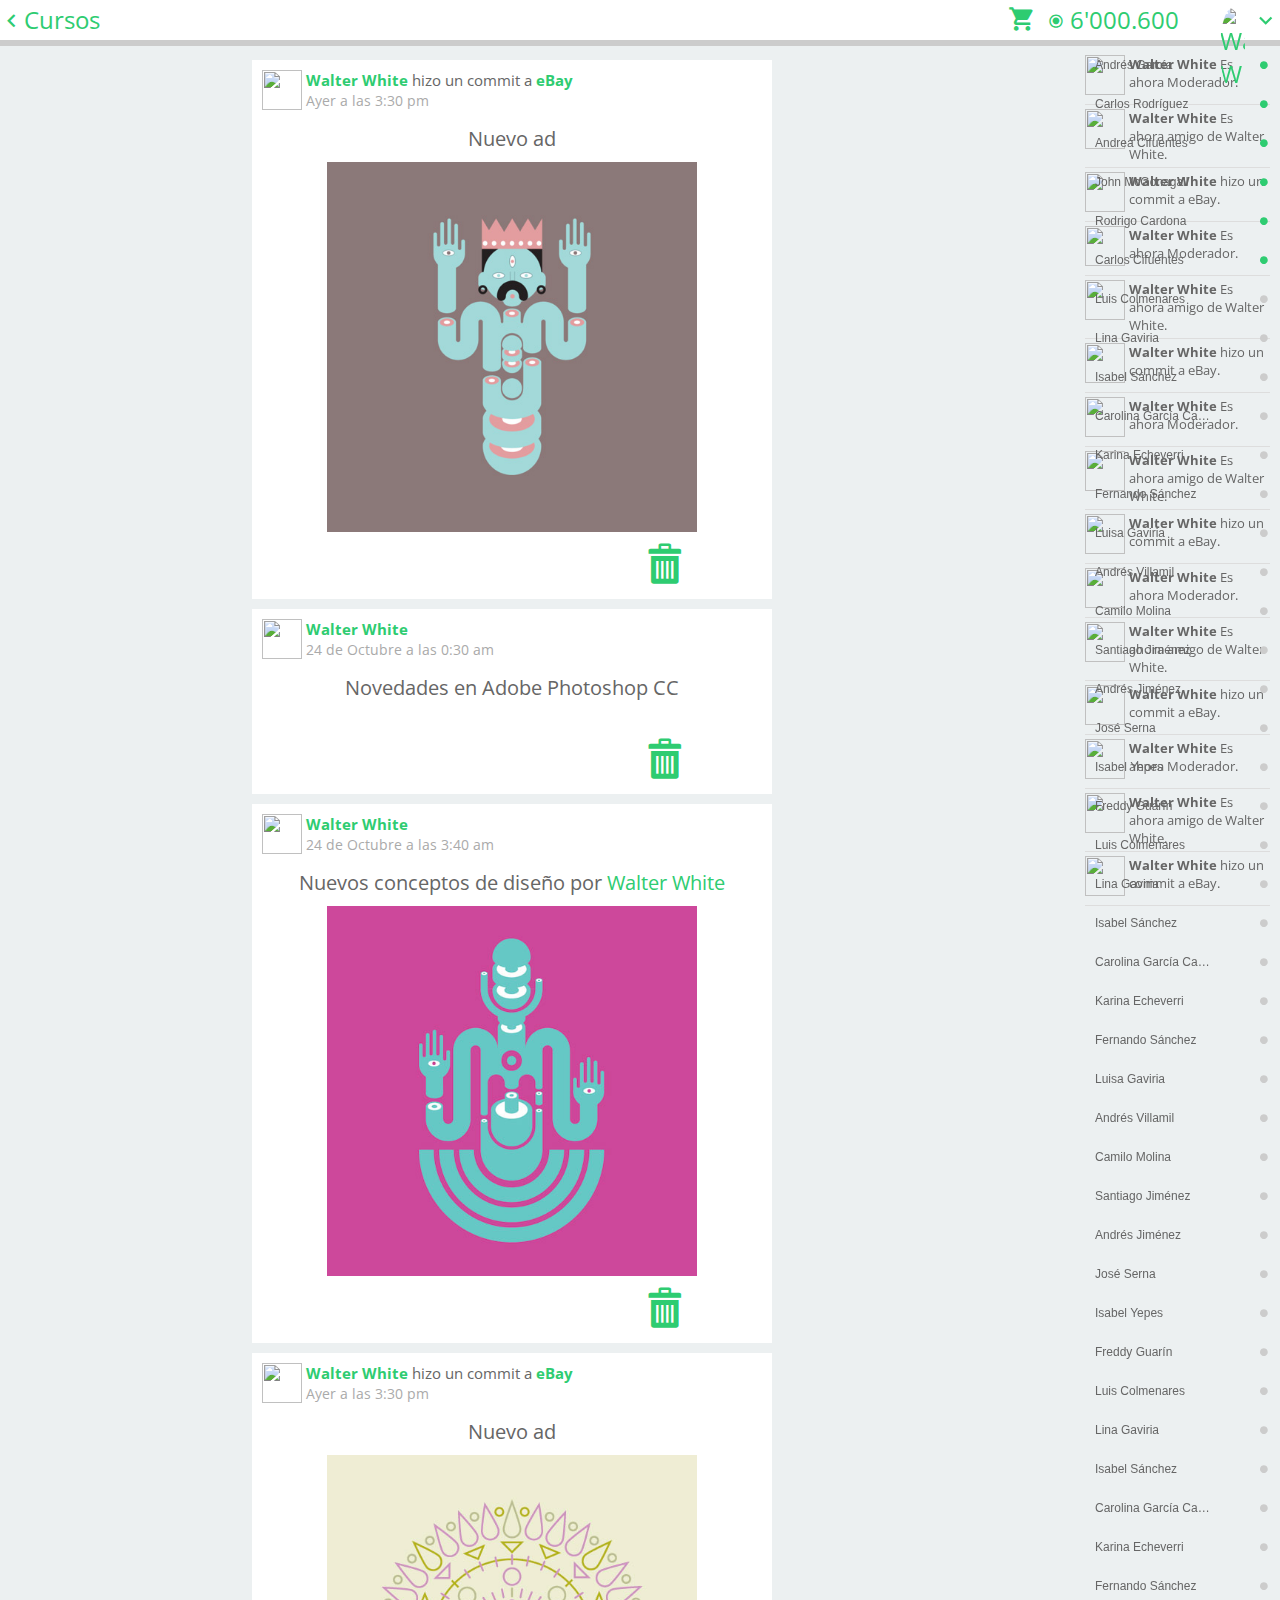
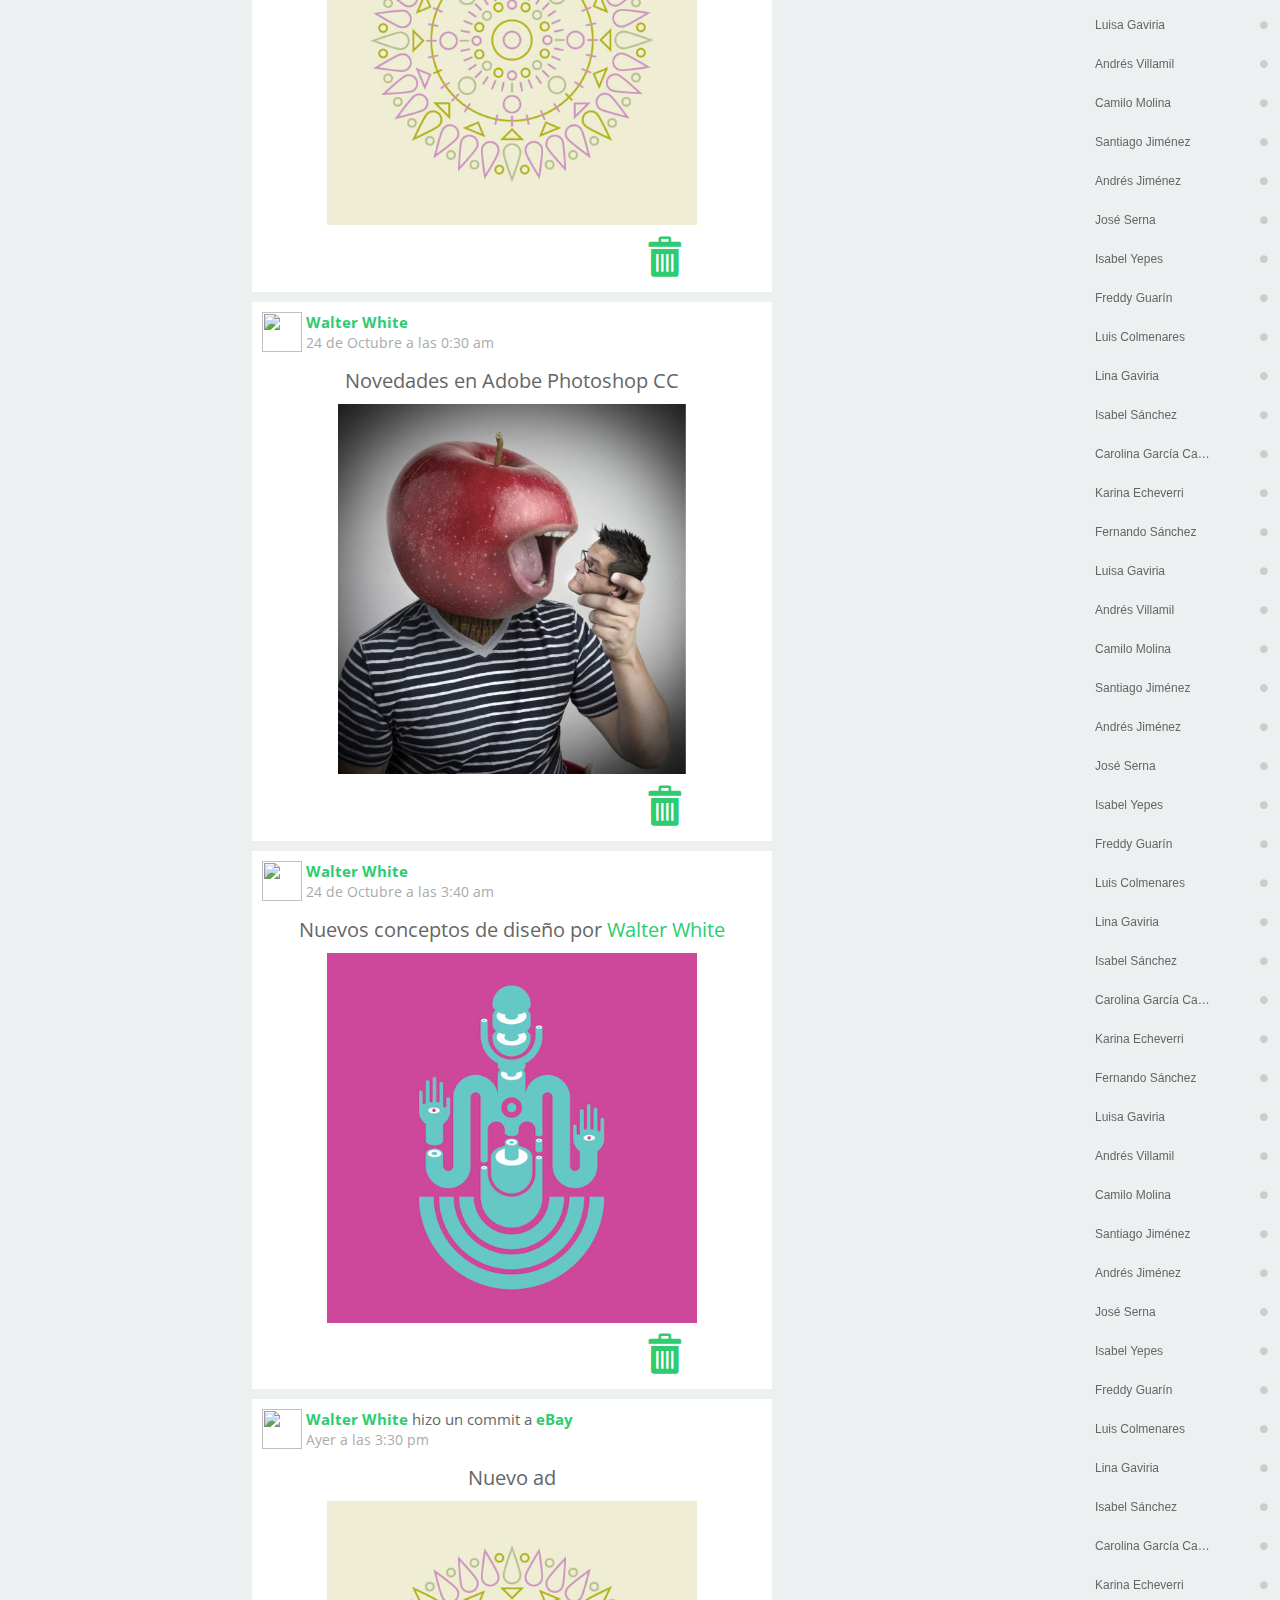
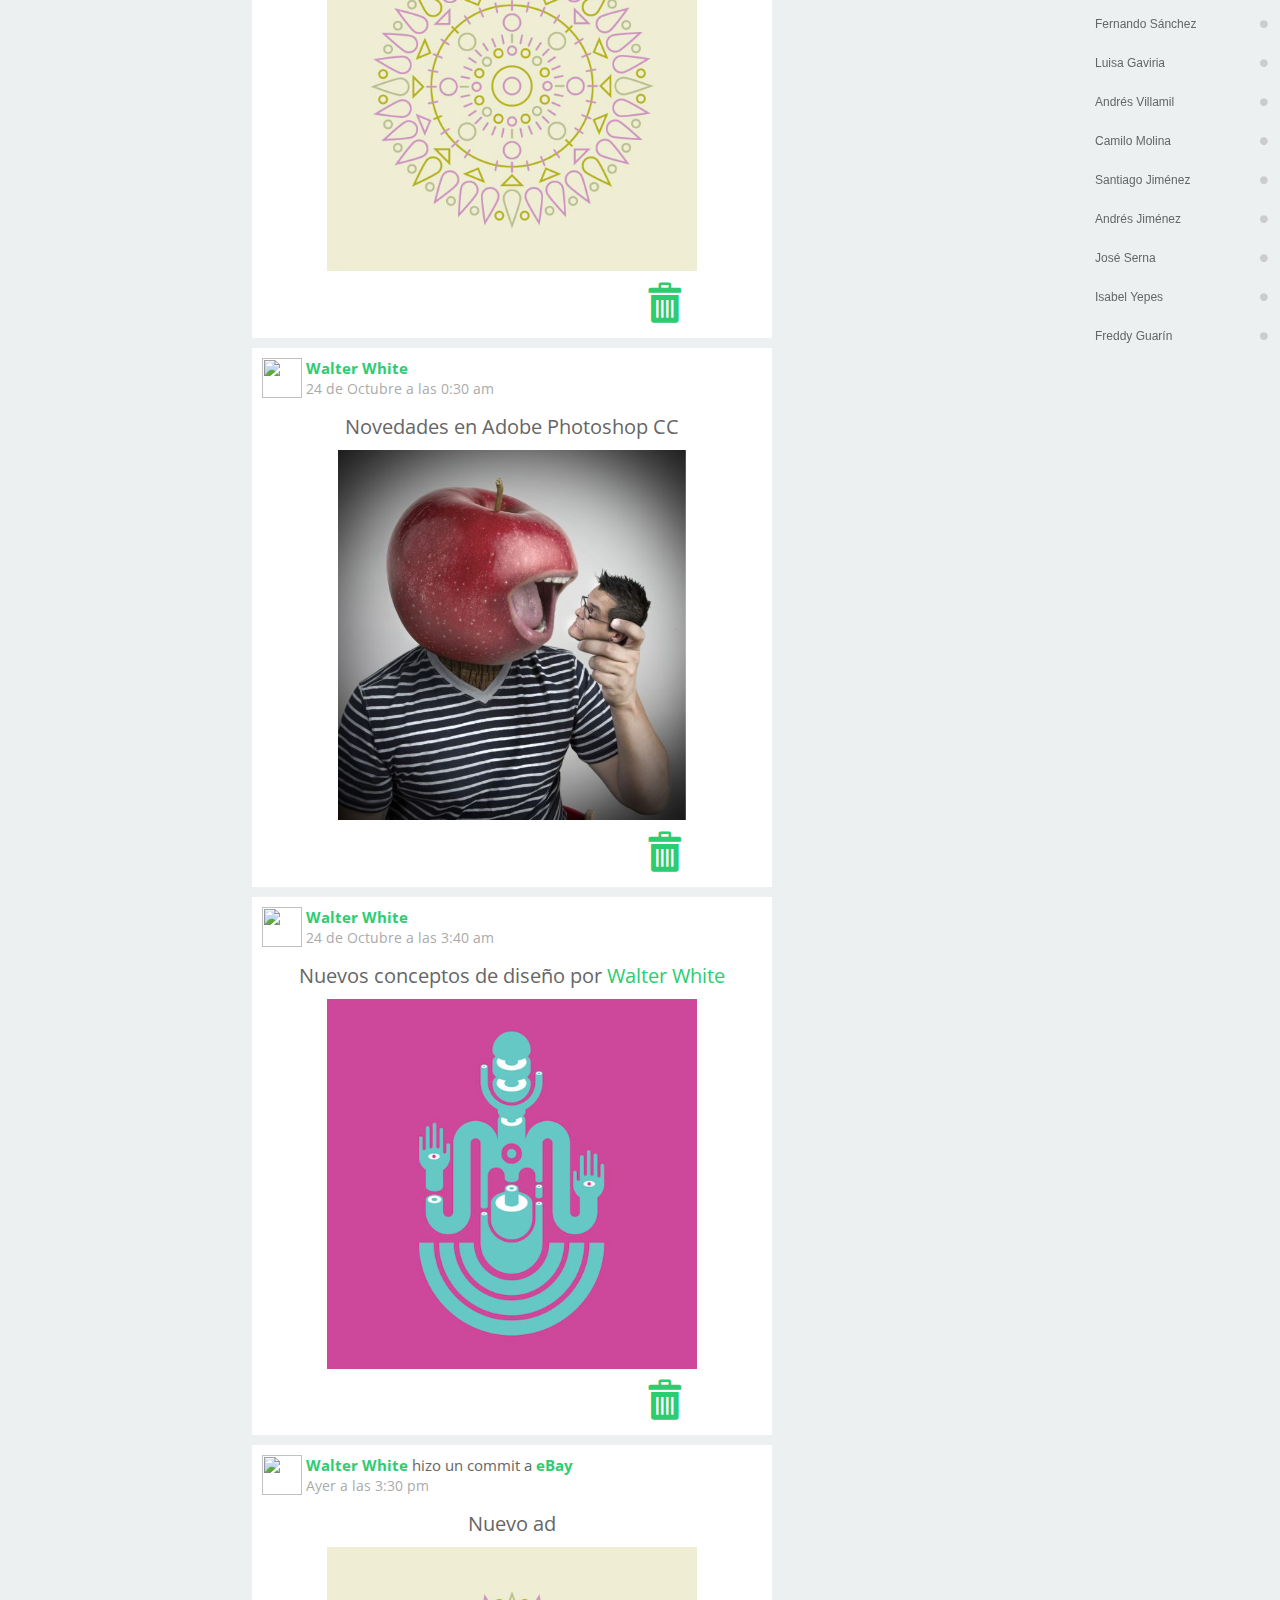
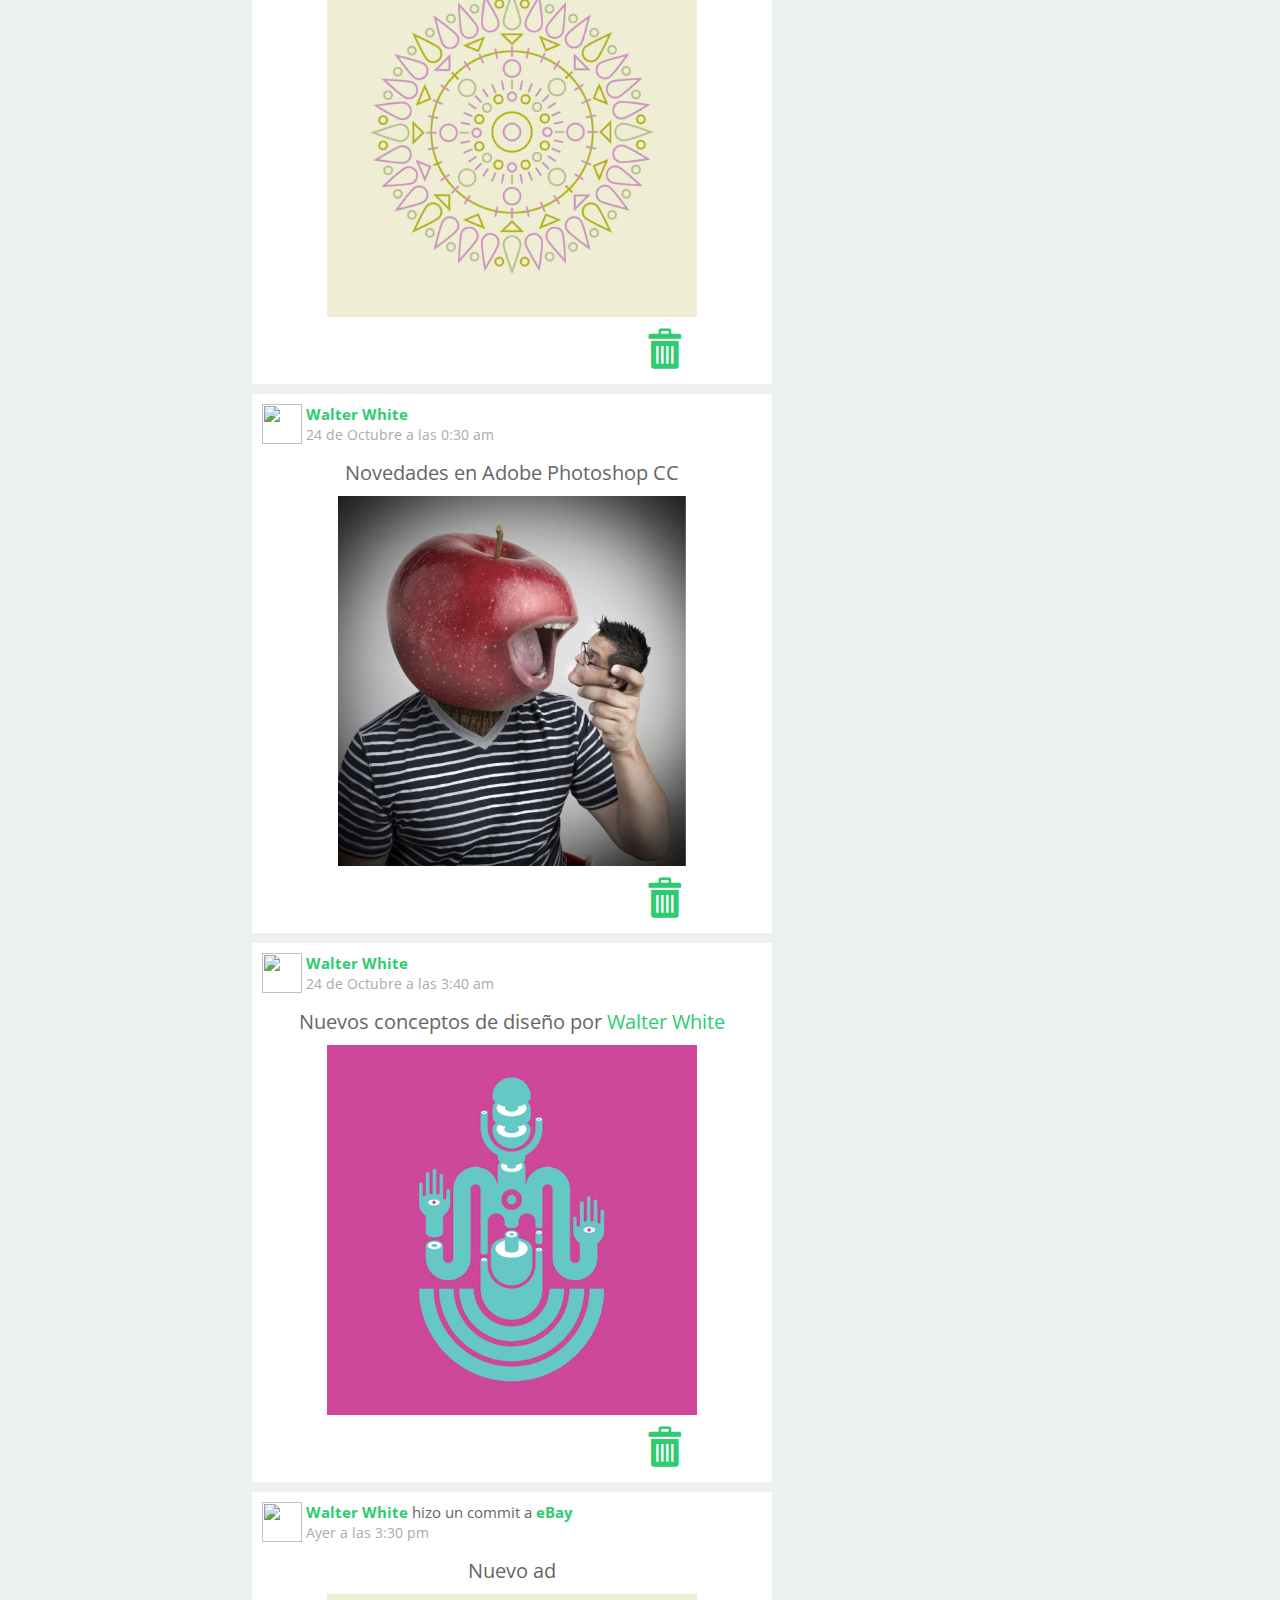
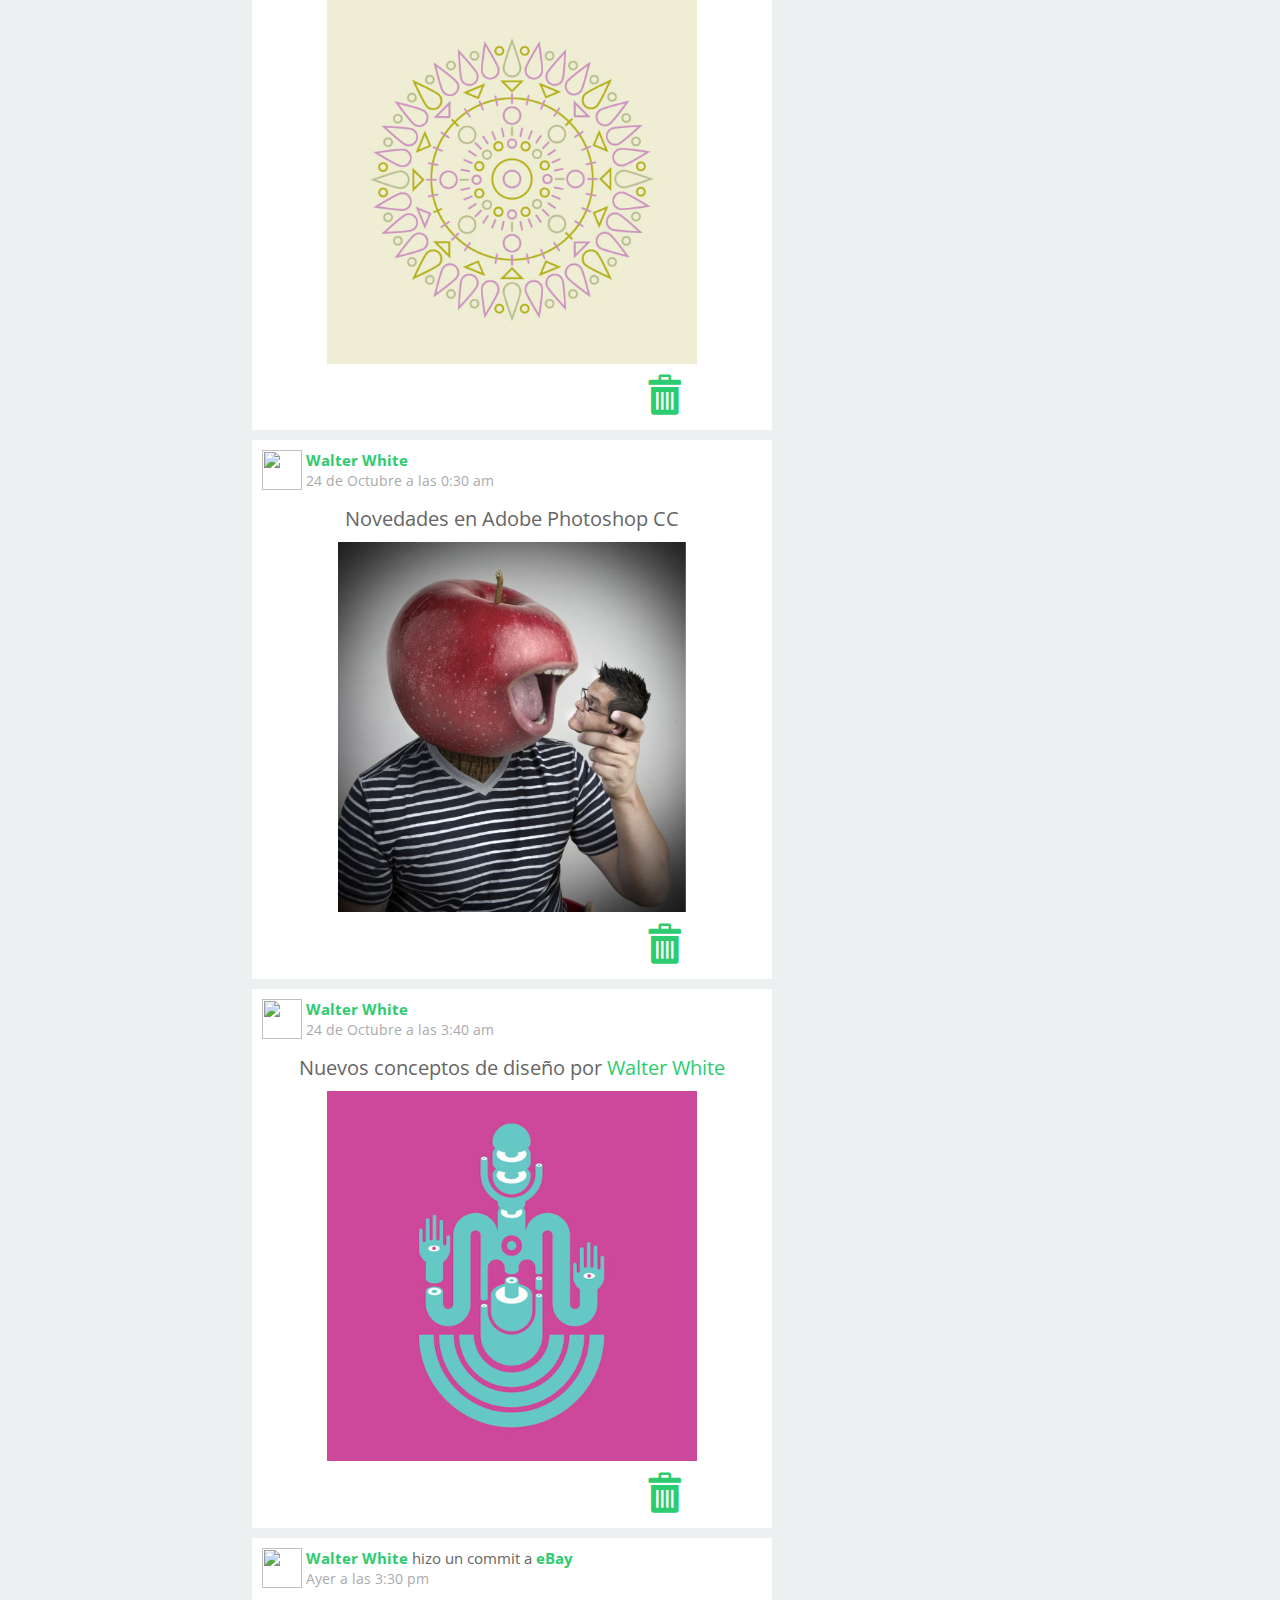
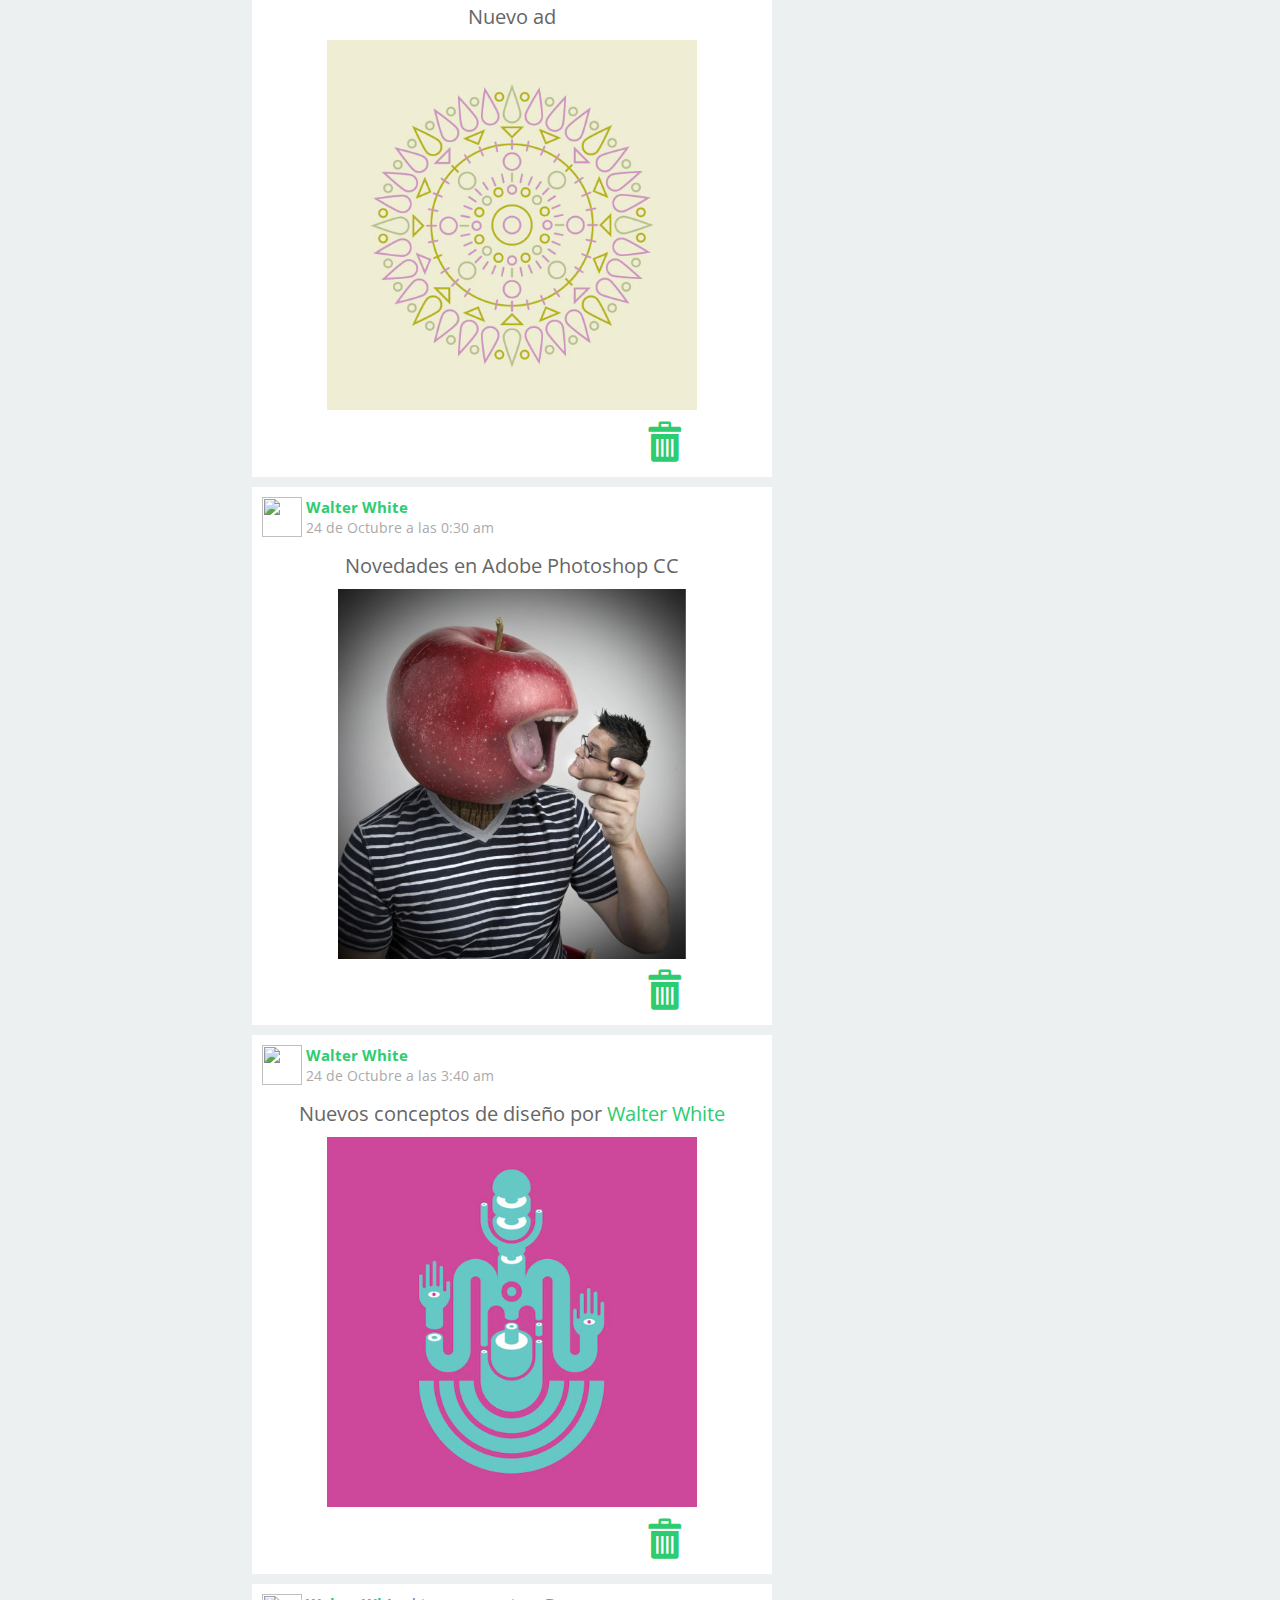
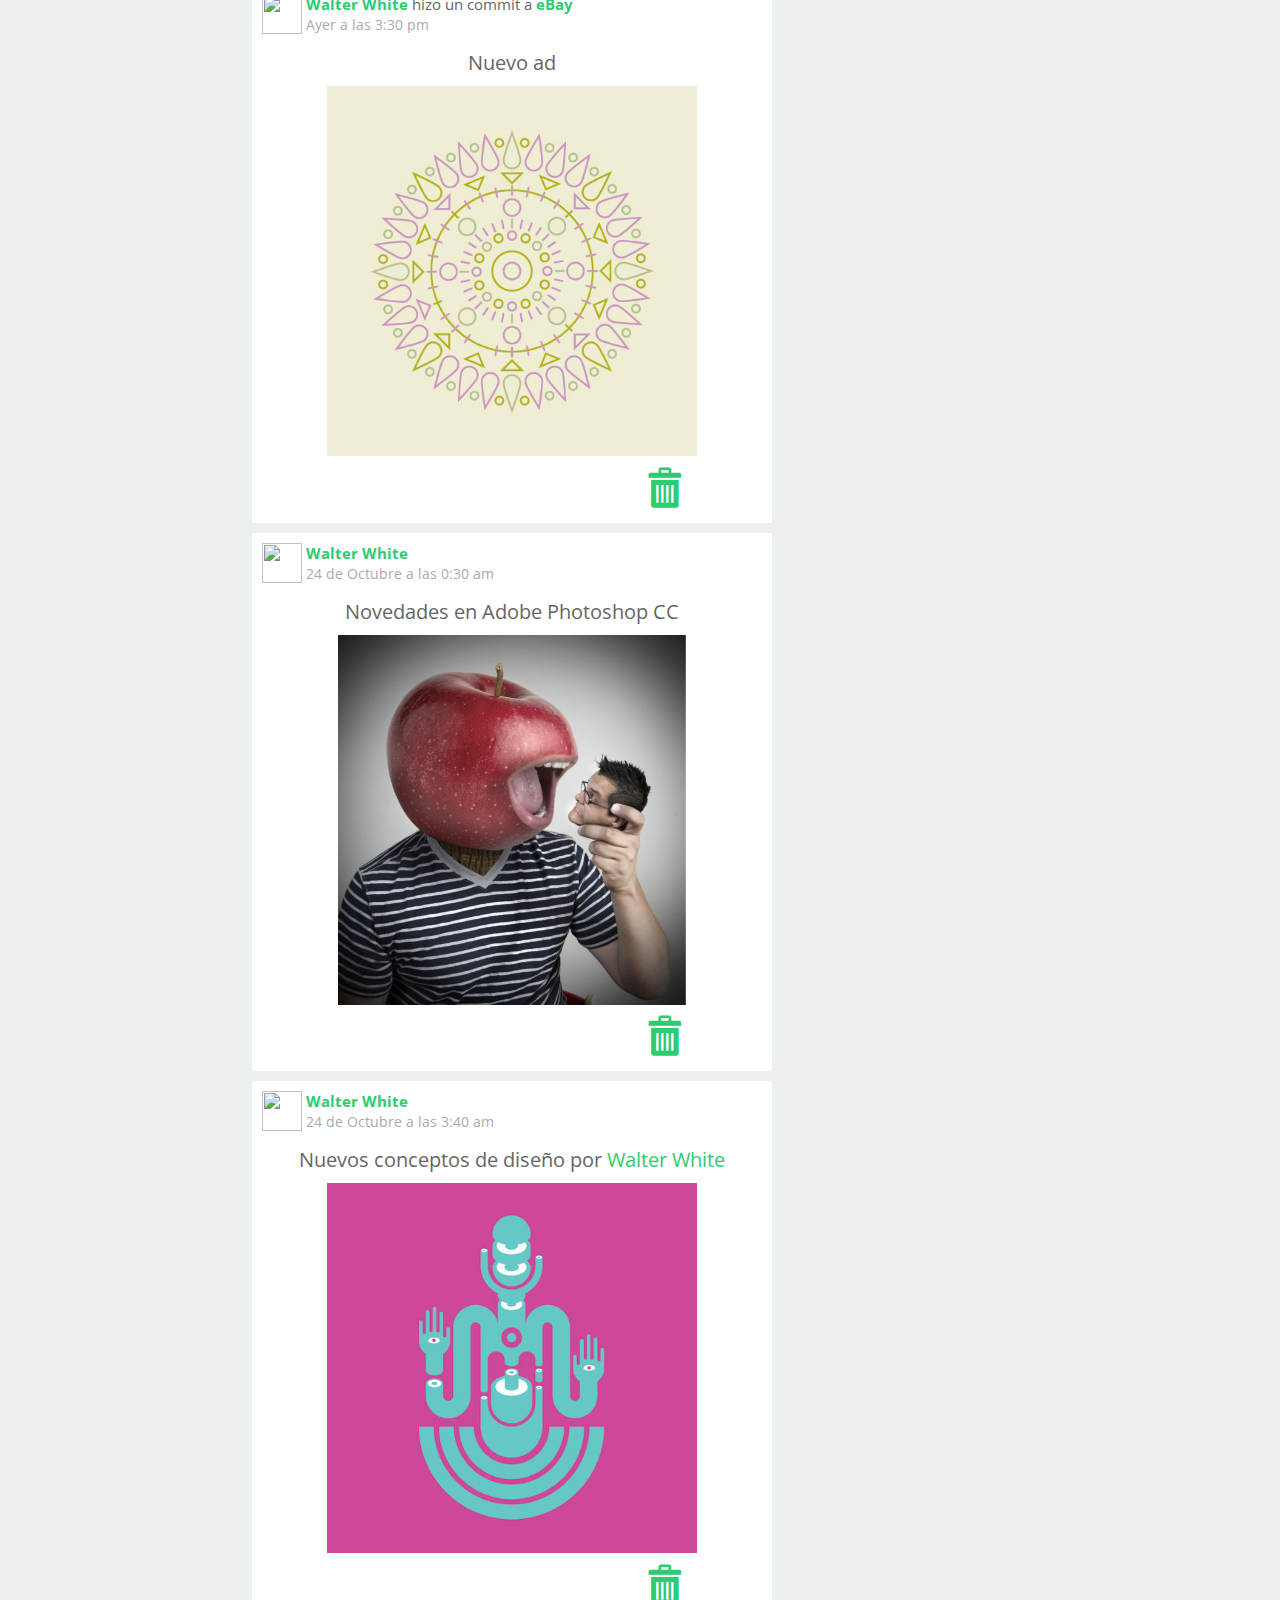
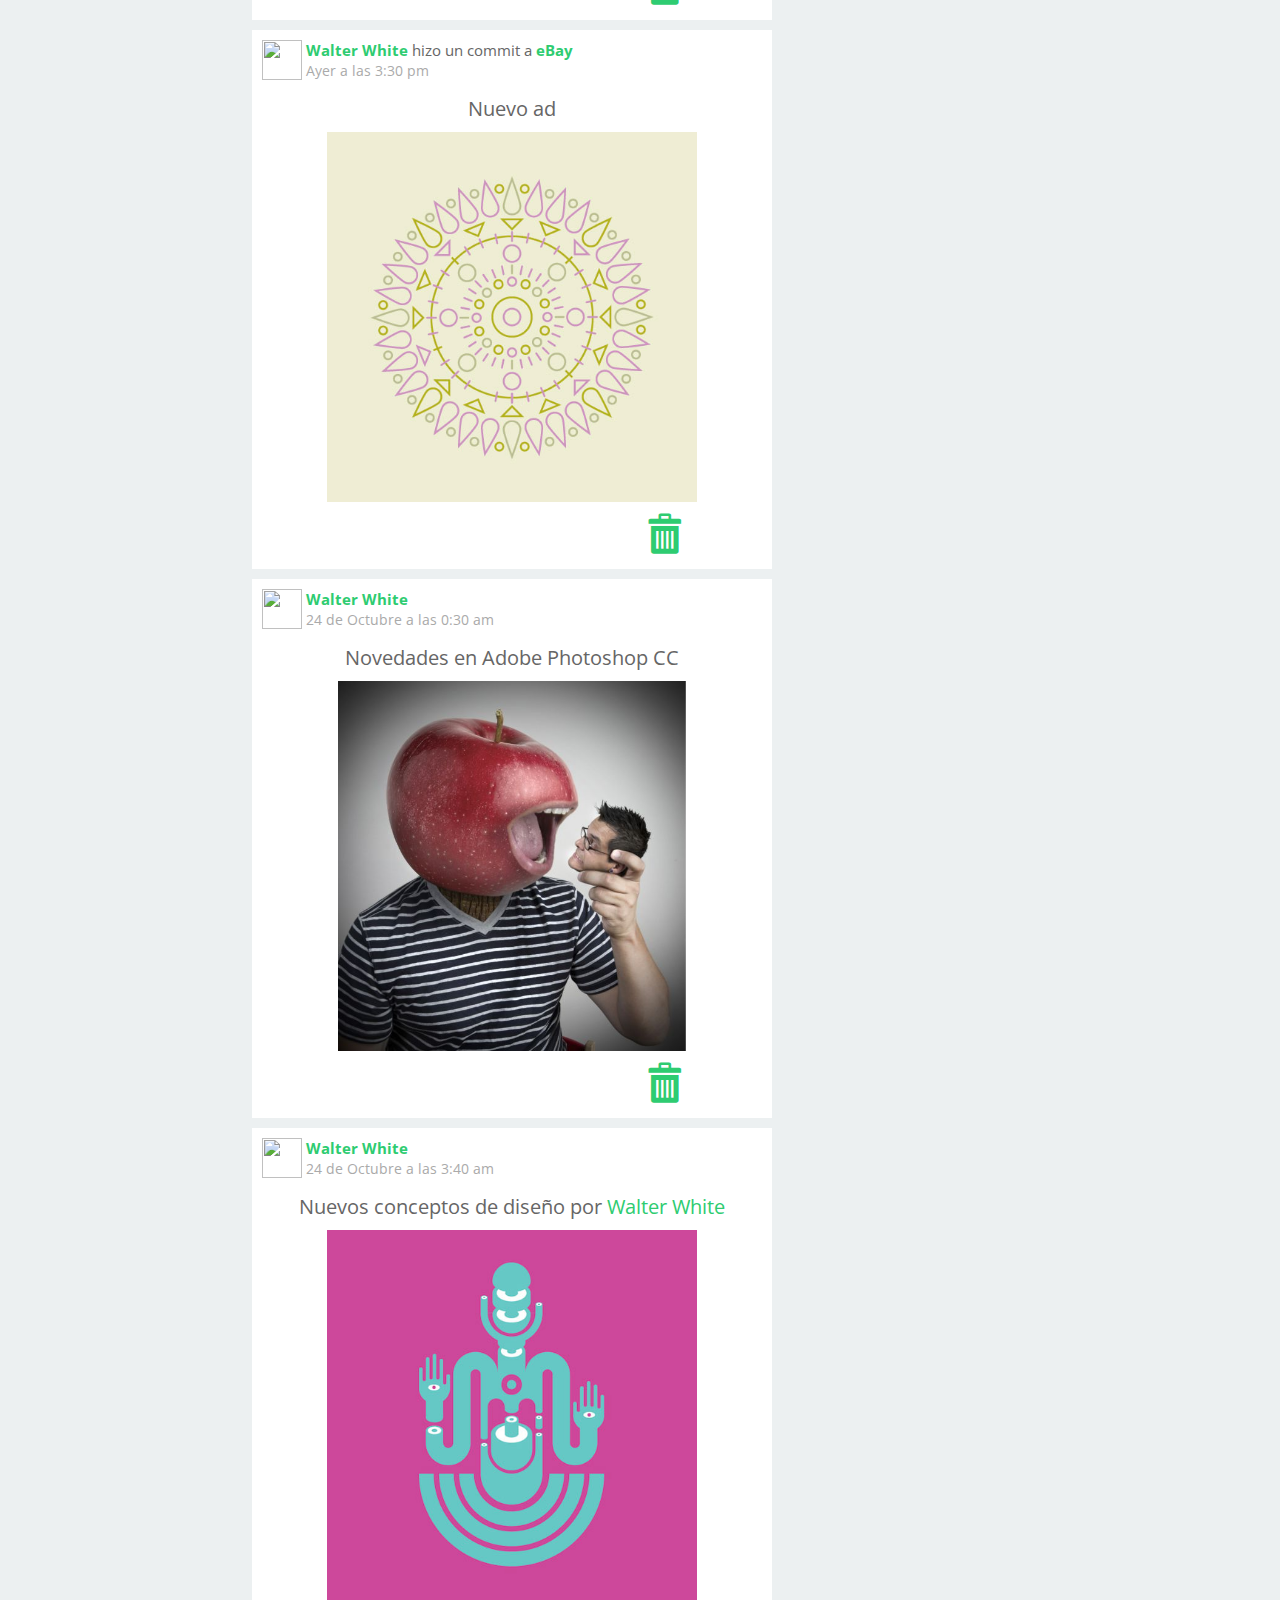
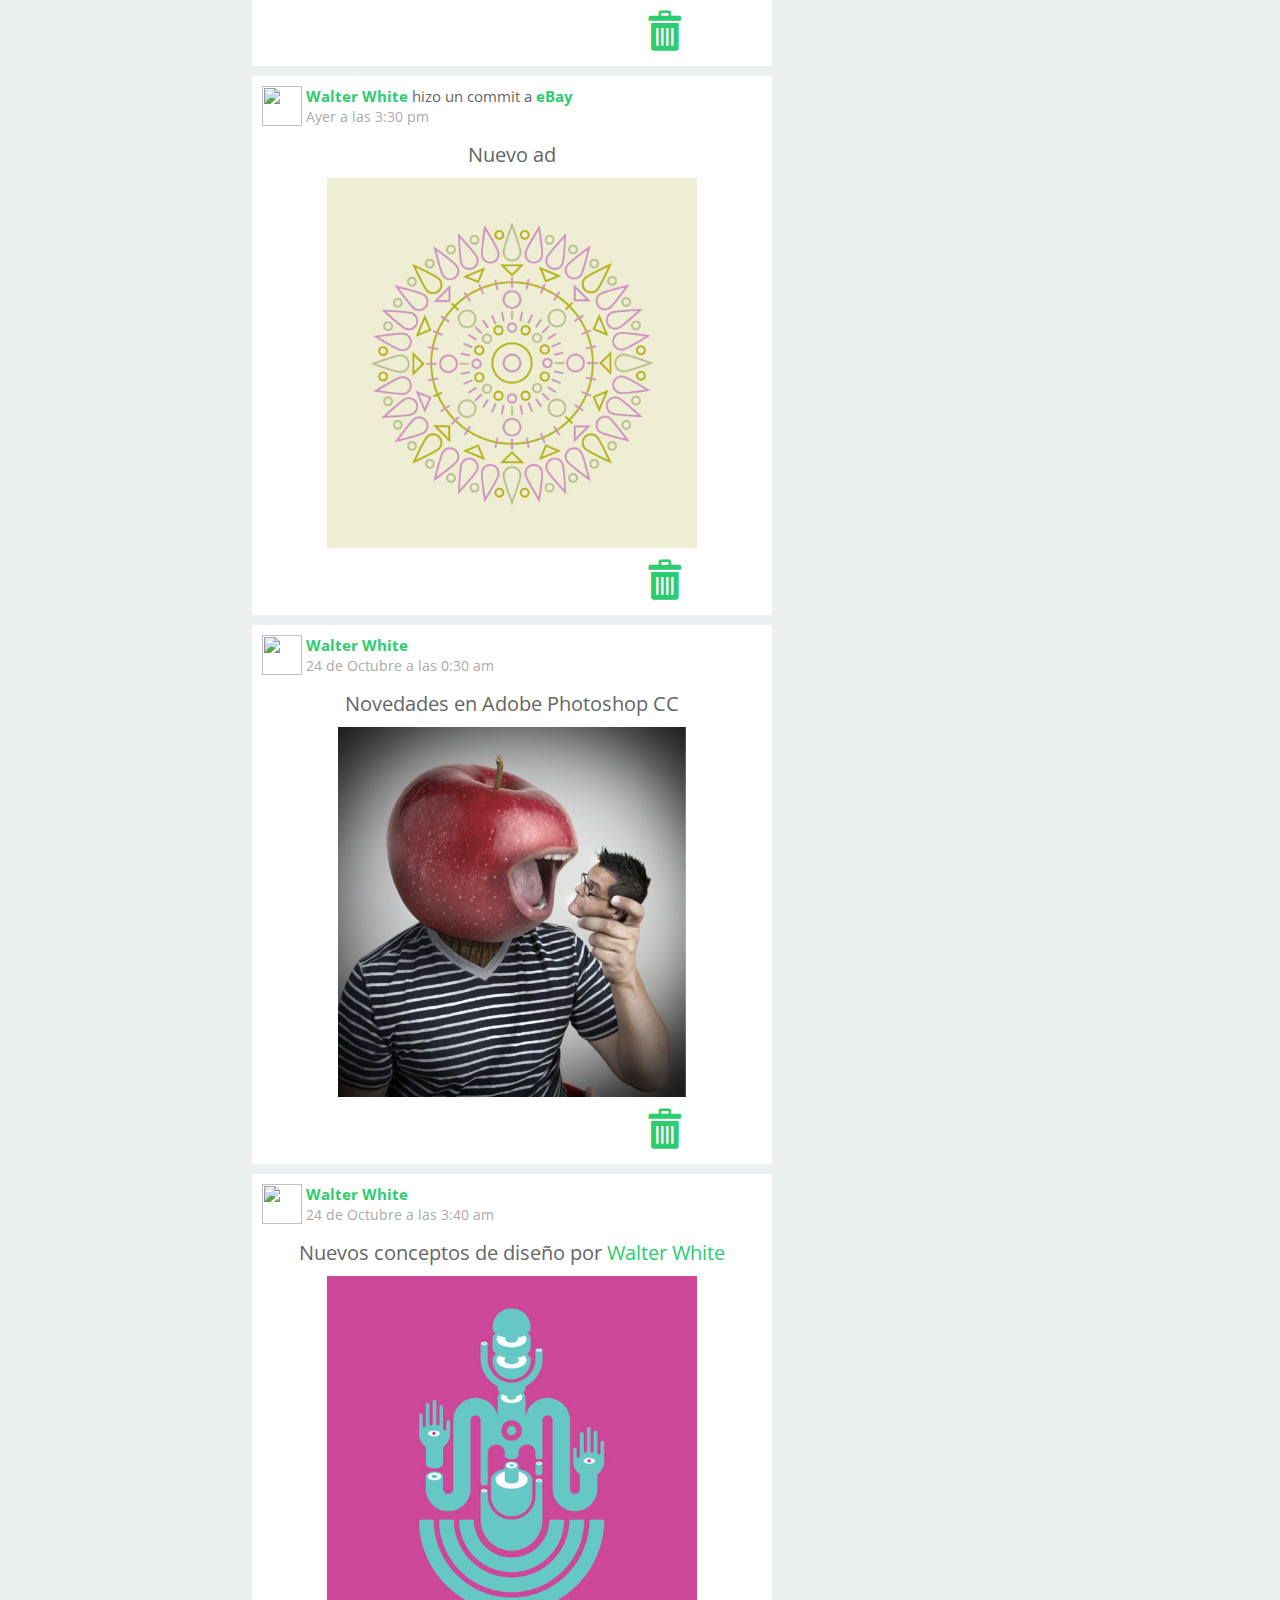
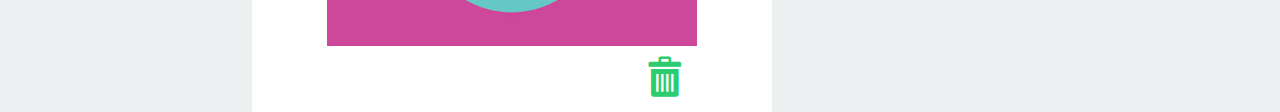
==== commit e42dd875: "Revert "Revert "0.0.0.1""" ====
--- a/index.html
+++ b/index.html
@@ -5,7 +5,7 @@
     <meta name="viewport" content="width=1000, initial-scale=1.0, maximum-scale=1.0">
     
     <title>
-      Liril
+      Inicio
     </title>
     <link rel="shortcut icon" type="image/ico" href="resources/icons/favicon.ico"  />
     
@@ -16,7 +16,7 @@
     <link rel="stylesheet" href="css/normalize.css">
     <link rel="stylesheet" href="css/video-js.css">
     <link rel="stylesheet" href="css/jquery-ui.min.css">
-
+<link rel="stylesheet" href="css/jquery.mCustomScrollbar.min.css">
 
     <script src="js/jquery.js">
     </script>
@@ -24,10 +24,7 @@
     </script>
     <script src="js/jquery.dotdotdot.min.js" type="text/javascript">
     </script>
-    
-    <script src="js/jquery.slimscroll.min.js">
-    </script>
-    <script src="js/index/modernizr.custom.js">
+        <script src="js/index/modernizr.custom.js">
     </script>
     <script src="js/jquery-ui.min.js"
     >
@@ -35,7 +32,8 @@
     <script src="js/jquery.knob.js">
     </script>
 
-    
+    <script src="js/jquery.mCustomScrollbar.concat.min.js"></script>
+<script src="js/jquery.textarea_autosize.js"></script>
     <script>
       $(function ($) {
         
@@ -1441,7 +1439,7 @@
               <span>
               </span>
             </li>
-            <li class="button">
+            <li class="button offline">
               <img src="resources/images/white.jpg" alt="">
               <p>
                 Luis Colmenares
@@ -1449,7 +1447,7 @@
               <span>
               </span>
             </li>
-            <li class="button">
+            <li class="button offline">
               <img src="resources/images/white.jpg" alt="">
               <p>
                 Lina Gaviria
@@ -1457,7 +1455,7 @@
               <span>
               </span>
             </li>
-            <li class="button">
+            <li class="button offline">
               <img src="resources/images/white.jpg" alt="">
               <p>
                 Isabel Sánchez
@@ -1465,7 +1463,7 @@
               <span>
               </span>
             </li>
-            <li class="button">
+            <li class="button offline">
               <img src="resources/images/white.jpg" alt="">
               <p>
                 Carolina García Cardona
@@ -1473,7 +1471,7 @@
               <span>
               </span>
             </li>
-            <li class="button">
+            <li class="button offline">
               <img src="resources/images/white.jpg" alt="">
               <p>
                 Karina Echeverri
@@ -1481,7 +1479,7 @@
               <span>
               </span>
             </li>
-            <li class="button">
+            <li class="button offline">
               <img src="resources/images/white.jpg" alt="">
               <p>
                 Fernando Sánchez
@@ -1489,7 +1487,7 @@
               <span>
               </span>
             </li>
-            <li class="button">
+            <li class="button offline">
               <img src="resources/images/white.jpg" alt="">
               <p>
                 Luisa Gaviria
@@ -1497,7 +1495,7 @@
               <span>
               </span>
             </li>
-            <li class="button">
+            <li class="button offline">
               <img src="resources/images/white.jpg" alt="">
               <p>
                 Andrés Villamil
@@ -1505,7 +1503,7 @@
               <span>
               </span>
             </li>
-            <li class="button">
+            <li class="button offline">
               <img src="resources/images/white.jpg" alt="">
               <p>
                 Camilo Molina
@@ -1513,7 +1511,7 @@
               <span>
               </span>
             </li>
-            <li class="button">
+            <li class="button offline">
               <img src="resources/images/white.jpg" alt="">
               <p>
                 Santiago Jiménez
@@ -1521,7 +1519,7 @@
               <span>
               </span>
             </li>
-            <li class="button">
+            <li class="button offline">
               <img src="resources/images/white.jpg" alt="">
               <p>
                 Andrés Jiménez
@@ -1529,7 +1527,7 @@
               <span>
               </span>
             </li>
-            <li class="button">
+            <li class="button offline">
               <img src="resources/images/white.jpg" alt="">
               <p>
                 José Serna
@@ -1537,7 +1535,7 @@
               <span>
               </span>
             </li>
-            <li class="button">
+            <li class="button offline">
               <img src="resources/images/white.jpg" alt="">
               <p>
                 Isabel Yepes
@@ -1545,7 +1543,7 @@
               <span>
               </span>
             </li>
-            <li class="button">
+            <li class="button offline">
               <img src="resources/images/white.jpg" alt="">
               <p>
                 Freddy Guarín
@@ -1553,7 +1551,7 @@
               <span>
               </span>
             </li>
-            <li class="button">
+            <li class="button offline">
               <img src="resources/images/white.jpg" alt="">
               <p>
                 Luis Colmenares
@@ -1561,7 +1559,7 @@
               <span>
               </span>
             </li>
-            <li class="button">
+            <li class="button offline">
               <img src="resources/images/white.jpg" alt="">
               <p>
                 Lina Gaviria
@@ -1569,7 +1567,7 @@
               <span>
               </span>
             </li>
-            <li class="button">
+            <li class="button offline">
               <img src="resources/images/white.jpg" alt="">
               <p>
                 Isabel Sánchez
@@ -1577,7 +1575,7 @@
               <span>
               </span>
             </li>
-            <li class="button">
+            <li class="button offline">
               <img src="resources/images/white.jpg" alt="">
               <p>
                 Carolina García Cardona
@@ -1585,7 +1583,7 @@
               <span>
               </span>
             </li>
-            <li class="button">
+            <li class="button offline">
               <img src="resources/images/white.jpg" alt="">
               <p>
                 Karina Echeverri
@@ -1593,7 +1591,7 @@
               <span>
               </span>
             </li>
-            <li class="button">
+            <li class="button offline">
               <img src="resources/images/white.jpg" alt="">
               <p>
                 Fernando Sánchez
@@ -1601,7 +1599,7 @@
               <span>
               </span>
             </li>
-            <li class="button">
+            <li class="button offline">
               <img src="resources/images/white.jpg" alt="">
               <p>
                 Luisa Gaviria
@@ -1609,7 +1607,7 @@
               <span>
               </span>
             </li>
-            <li class="button">
+            <li class="button offline">
               <img src="resources/images/white.jpg" alt="">
               <p>
                 Andrés Villamil
@@ -1617,7 +1615,7 @@
               <span>
               </span>
             </li>
-            <li class="button">
+            <li class="button offline">
               <img src="resources/images/white.jpg" alt="">
               <p>
                 Camilo Molina
@@ -1625,7 +1623,7 @@
               <span>
               </span>
             </li>
-            <li class="button">
+            <li class="button offline">
               <img src="resources/images/white.jpg" alt="">
               <p>
                 Santiago Jiménez
@@ -1633,7 +1631,7 @@
               <span>
               </span>
             </li>
-            <li class="button">
+            <li class="button offline">
               <img src="resources/images/white.jpg" alt="">
               <p>
                 Andrés Jiménez
@@ -1641,7 +1639,7 @@
               <span>
               </span>
             </li>
-            <li class="button">
+            <li class="button offline">
               <img src="resources/images/white.jpg" alt="">
               <p>
                 José Serna
@@ -1649,7 +1647,7 @@
               <span>
               </span>
             </li>
-            <li class="button">
+            <li class="button offline">
               <img src="resources/images/white.jpg" alt="">
               <p>
                 Isabel Yepes
@@ -1657,7 +1655,7 @@
               <span>
               </span>
             </li>
-            <li class="button">
+            <li class="button offline">
               <img src="resources/images/white.jpg" alt="">
               <p>
                 Freddy Guarín
@@ -1665,7 +1663,7 @@
               <span>
               </span>
             </li>
-            <li class="button">
+            <li class="button offline">
               <img src="resources/images/white.jpg" alt="">
               <p>
                 Luis Colmenares
@@ -1673,7 +1671,7 @@
               <span>
               </span>
             </li>
-            <li class="button">
+            <li class="button offline">
               <img src="resources/images/white.jpg" alt="">
               <p>
                 Lina Gaviria
@@ -1681,7 +1679,7 @@
               <span>
               </span>
             </li>
-            <li class="button">
+            <li class="button offline">
               <img src="resources/images/white.jpg" alt="">
               <p>
                 Isabel Sánchez
@@ -1689,7 +1687,7 @@
               <span>
               </span>
             </li>
-            <li class="button">
+            <li class="button offline">
               <img src="resources/images/white.jpg" alt="">
               <p>
                 Carolina García Cardona
@@ -1697,7 +1695,7 @@
               <span>
               </span>
             </li>
-            <li class="button">
+            <li class="button offline">
               <img src="resources/images/white.jpg" alt="">
               <p>
                 Karina Echeverri
@@ -1705,7 +1703,7 @@
               <span>
               </span>
             </li>
-            <li class="button">
+            <li class="button offline">
               <img src="resources/images/white.jpg" alt="">
               <p>
                 Fernando Sánchez
@@ -1713,7 +1711,7 @@
               <span>
               </span>
             </li>
-            <li class="button">
+            <li class="button offline">
               <img src="resources/images/white.jpg" alt="">
               <p>
                 Luisa Gaviria
@@ -1721,7 +1719,7 @@
               <span>
               </span>
             </li>
-            <li class="button">
+            <li class="button offline">
               <img src="resources/images/white.jpg" alt="">
               <p>
                 Andrés Villamil
@@ -1729,7 +1727,7 @@
               <span>
               </span>
             </li>
-            <li class="button">
+            <li class="button offline">
               <img src="resources/images/white.jpg" alt="">
               <p>
                 Camilo Molina
@@ -1737,7 +1735,7 @@
               <span>
               </span>
             </li>
-            <li class="button">
+            <li class="button offline">
               <img src="resources/images/white.jpg" alt="">
               <p>
                 Santiago Jiménez
@@ -1745,7 +1743,7 @@
               <span>
               </span>
             </li>
-            <li class="button">
+            <li class="button offline">
               <img src="resources/images/white.jpg" alt="">
               <p>
                 Andrés Jiménez
@@ -1753,7 +1751,7 @@
               <span>
               </span>
             </li>
-            <li class="button">
+            <li class="button offline">
               <img src="resources/images/white.jpg" alt="">
               <p>
                 José Serna
@@ -1761,7 +1759,7 @@
               <span>
               </span>
             </li>
-            <li class="button">
+            <li class="button offline">
               <img src="resources/images/white.jpg" alt="">
               <p>
                 Isabel Yepes
@@ -1769,7 +1767,7 @@
               <span>
               </span>
             </li>
-            <li class="button">
+            <li class="button offline">
               <img src="resources/images/white.jpg" alt="">
               <p>
                 Freddy Guarín
@@ -1777,7 +1775,7 @@
               <span>
               </span>
             </li>
-            <li class="button">
+            <li class="button offline">
               <img src="resources/images/white.jpg" alt="">
               <p>
                 Luis Colmenares
@@ -1785,7 +1783,7 @@
               <span>
               </span>
             </li>
-            <li class="button">
+            <li class="button offline">
               <img src="resources/images/white.jpg" alt="">
               <p>
                 Lina Gaviria
@@ -1793,7 +1791,7 @@
               <span>
               </span>
             </li>
-            <li class="button">
+            <li class="button offline">
               <img src="resources/images/white.jpg" alt="">
               <p>
                 Isabel Sánchez
@@ -1801,7 +1799,7 @@
               <span>
               </span>
             </li>
-            <li class="button">
+            <li class="button offline">
               <img src="resources/images/white.jpg" alt="">
               <p>
                 Carolina García Cardona
@@ -1809,7 +1807,7 @@
               <span>
               </span>
             </li>
-            <li class="button">
+            <li class="button offline">
               <img src="resources/images/white.jpg" alt="">
               <p>
                 Karina Echeverri
@@ -1817,7 +1815,7 @@
               <span>
               </span>
             </li>
-            <li class="button">
+            <li class="button offline">
               <img src="resources/images/white.jpg" alt="">
               <p>
                 Fernando Sánchez
@@ -1825,7 +1823,7 @@
               <span>
               </span>
             </li>
-            <li class="button">
+            <li class="button offline">
               <img src="resources/images/white.jpg" alt="">
               <p>
                 Luisa Gaviria
@@ -1833,7 +1831,7 @@
               <span>
               </span>
             </li>
-            <li class="button">
+            <li class="button offline">
               <img src="resources/images/white.jpg" alt="">
               <p>
                 Andrés Villamil
@@ -1841,7 +1839,7 @@
               <span>
               </span>
             </li>
-            <li class="button">
+            <li class="button offline">
               <img src="resources/images/white.jpg" alt="">
               <p>
                 Camilo Molina
@@ -1849,7 +1847,7 @@
               <span>
               </span>
             </li>
-            <li class="button">
+            <li class="button offline">
               <img src="resources/images/white.jpg" alt="">
               <p>
                 Santiago Jiménez
@@ -1857,7 +1855,7 @@
               <span>
               </span>
             </li>
-            <li class="button">
+            <li class="button offline">
               <img src="resources/images/white.jpg" alt="">
               <p>
                 Andrés Jiménez
@@ -1865,7 +1863,7 @@
               <span>
               </span>
             </li>
-            <li class="button">
+            <li class="button offline">
               <img src="resources/images/white.jpg" alt="">
               <p>
                 José Serna
@@ -1873,7 +1871,7 @@
               <span>
               </span>
             </li>
-            <li class="button">
+            <li class="button offline">
               <img src="resources/images/white.jpg" alt="">
               <p>
                 Isabel Yepes
@@ -1881,7 +1879,7 @@
               <span>
               </span>
             </li>
-            <li class="button">
+            <li class="button offline">
               <img src="resources/images/white.jpg" alt="">
               <p>
                 Freddy Guarín
@@ -1889,7 +1887,7 @@
               <span>
               </span>
             </li>
-            <li class="button">
+            <li class="button offline">
               <img src="resources/images/white.jpg" alt="">
               <p>
                 Luis Colmenares
@@ -1897,7 +1895,7 @@
               <span>
               </span>
             </li>
-            <li class="button">
+            <li class="button offline">
               <img src="resources/images/white.jpg" alt="">
               <p>
                 Lina Gaviria
@@ -1905,7 +1903,7 @@
               <span>
               </span>
             </li>
-            <li class="button">
+            <li class="button offline">
               <img src="resources/images/white.jpg" alt="">
               <p>
                 Isabel Sánchez
@@ -1913,7 +1911,7 @@
               <span>
               </span>
             </li>
-            <li class="button">
+            <li class="button offline">
               <img src="resources/images/white.jpg" alt="">
               <p>
                 Carolina García Cardona
@@ -1921,7 +1919,7 @@
               <span>
               </span>
             </li>
-            <li class="button">
+            <li class="button offline">
               <img src="resources/images/white.jpg" alt="">
               <p>
                 Karina Echeverri
@@ -1929,7 +1927,7 @@
               <span>
               </span>
             </li>
-            <li class="button">
+            <li class="button offline">
               <img src="resources/images/white.jpg" alt="">
               <p>
                 Fernando Sánchez
@@ -1937,7 +1935,7 @@
               <span>
               </span>
             </li>
-            <li class="button">
+            <li class="button offline">
               <img src="resources/images/white.jpg" alt="">
               <p>
                 Luisa Gaviria
@@ -1945,7 +1943,7 @@
               <span>
               </span>
             </li>
-            <li class="button">
+            <li class="button offline">
               <img src="resources/images/white.jpg" alt="">
               <p>
                 Andrés Villamil
@@ -1953,7 +1951,7 @@
               <span>
               </span>
             </li>
-            <li class="button">
+            <li class="button offline">
               <img src="resources/images/white.jpg" alt="">
               <p>
                 Camilo Molina
@@ -1961,7 +1959,7 @@
               <span>
               </span>
             </li>
-            <li class="button">
+            <li class="button offline">
               <img src="resources/images/white.jpg" alt="">
               <p>
                 Santiago Jiménez
@@ -1969,7 +1967,7 @@
               <span>
               </span>
             </li>
-            <li class="button">
+            <li class="button offline">
               <img src="resources/images/white.jpg" alt="">
               <p>
                 Andrés Jiménez
@@ -1977,7 +1975,7 @@
               <span>
               </span>
             </li>
-            <li class="button">
+            <li class="button offline">
               <img src="resources/images/white.jpg" alt="">
               <p>
                 José Serna
@@ -1985,7 +1983,7 @@
               <span>
               </span>
             </li>
-            <li class="button">
+            <li class="button offline">
               <img src="resources/images/white.jpg" alt="">
               <p>
                 Isabel Yepes
@@ -1993,7 +1991,7 @@
               <span>
               </span>
             </li>
-            <li class="button">
+            <li class="button offline">
               <img src="resources/images/white.jpg" alt="">
               <p>
                 Freddy Guarín
@@ -2001,7 +1999,7 @@
               <span>
               </span>
             </li>
-            <li class="button">
+            <li class="button offline">
               <img src="resources/images/white.jpg" alt="">
               <p>
                 Luis Colmenares
@@ -2009,7 +2007,7 @@
               <span>
               </span>
             </li>
-            <li class="button">
+            <li class="button offline">
               <img src="resources/images/white.jpg" alt="">
               <p>
                 Lina Gaviria
@@ -2017,7 +2015,7 @@
               <span>
               </span>
             </li>
-            <li class="button">
+            <li class="button offline">
               <img src="resources/images/white.jpg" alt="">
               <p>
                 Isabel Sánchez
@@ -2025,7 +2023,7 @@
               <span>
               </span>
             </li>
-            <li class="button">
+            <li class="button offline">
               <img src="resources/images/white.jpg" alt="">
               <p>
                 Carolina García Cardona
@@ -2033,7 +2031,7 @@
               <span>
               </span>
             </li>
-            <li class="button">
+            <li class="button offline">
               <img src="resources/images/white.jpg" alt="">
               <p>
                 Karina Echeverri
@@ -2041,7 +2039,7 @@
               <span>
               </span>
             </li>
-            <li class="button">
+            <li class="button offline">
               <img src="resources/images/white.jpg" alt="">
               <p>
                 Fernando Sánchez
@@ -2049,7 +2047,7 @@
               <span>
               </span>
             </li>
-            <li class="button">
+            <li class="button offline">
               <img src="resources/images/white.jpg" alt="">
               <p>
                 Luisa Gaviria
@@ -2057,7 +2055,7 @@
               <span>
               </span>
             </li>
-            <li class="button">
+            <li class="button offline">
               <img src="resources/images/white.jpg" alt="">
               <p>
                 Andrés Villamil
@@ -2065,7 +2063,7 @@
               <span>
               </span>
             </li>
-            <li class="button">
+            <li class="button offline">
               <img src="resources/images/white.jpg" alt="">
               <p>
                 Camilo Molina
@@ -2073,7 +2071,7 @@
               <span>
               </span>
             </li>
-            <li class="button">
+            <li class="button offline">
               <img src="resources/images/white.jpg" alt="">
               <p>
                 Santiago Jiménez
@@ -2081,7 +2079,7 @@
               <span>
               </span>
             </li>
-            <li class="button">
+            <li class="button offline">
               <img src="resources/images/white.jpg" alt="">
               <p>
                 Andrés Jiménez
@@ -2089,7 +2087,7 @@
               <span>
               </span>
             </li>
-            <li class="button">
+            <li class="button offline">
               <img src="resources/images/white.jpg" alt="">
               <p>
                 José Serna
@@ -2097,7 +2095,7 @@
               <span>
               </span>
             </li>
-            <li class="button">
+            <li class="button offline">
               <img src="resources/images/white.jpg" alt="">
               <p>
                 Isabel Yepes
@@ -2105,7 +2103,7 @@
               <span>
               </span>
             </li>
-            <li class="button">
+            <li class="button offline">
               <img src="resources/images/white.jpg" alt="">
               <p>
                 Freddy Guarín
@@ -2177,6 +2175,9 @@
     </aside>
     
   </section>
+
+    
+  
   <section id="chats">
     <div class="chats">
 
@@ -2184,16 +2185,24 @@
     </div>
   </section>
   <script>
-    $('#chat').slimscroll({
-      wheelStep: 5,
-      height: 'auto'
+   
+    
+     $("#notifications").mCustomScrollbar({theme: 
+        "minimal-dark", 
+        autoExpandScrollbar: true,
+        scrollInertia: 100,
+         mouseWheel:{ scrollAmount: 40 }
+
     });
+      $("#chat").mCustomScrollbar({theme: 
+        "minimal-dark", 
+        autoExpandScrollbar: true,
+        scrollInertia: 100,
+            mouseWheel:{ scrollAmount: 40 }
+
+             });
+      
     
-    $('#notifications').slimscroll({
-      wheelStep: 5,
-      height: 'auto'
-    });
-  
   </script>
   <script>
     $( "#resizeBottom" ).resizable({
@@ -2206,6 +2215,7 @@
   </script>
   <script>
     $(".story .info").height($(this).find(".username").outerHeight())
+    
   </script>
 
   </body>
--- a/css/index/style.css
+++ b/css/index/style.css
@@ -248,12 +248,12 @@
 header nav ul li#index span:first-child.open {
     color: #2ecc71;
 }
-input {
+input, textarea {
     background-color: #fff;
     border: none;
     border-radius: 4px;
 }
-input:focus {
+input:focus,textarea:focus {
     outline: 0;
 
 }
@@ -472,10 +472,11 @@
 }
 #theater .more
 {
-  color: #666;
+  color: #666 !important;
   font-size: 15px;
     margin: 0;
 }
+
 .options
 {
     
@@ -765,6 +766,93 @@
     display: inline-block;
     direction:ltr;
     padding-bottom: 9px;
+    vertical-align: bottom;
+}
+#chats .chats .chat.open 
+{
+    height: 285px;
+    width: 260px;
+    border-top: none;
+}
+#chats .chats .chat.open .chatTitle
+{
+    width: 100%;
+    background-color: #2ecc71;
+    color: #fff;
+    text-align: left;
+    height: 30px;
+    line-height: 30px;
+    border-right: 1px solid #2ecc71;
+    border-left: 1px solid #2ecc71;
+    margin-left: -1px;
+}
+#chats .chats .chat.open .chatTitle p{
+    width: 170px;
+    background-color: #2ecc71;
+    color: #fff;
+    text-align: left;
+    height: 30px;
+    line-height: 30px;
+    font-size: 17px;
+    padding-left: 10px;
+    border: none;
+}
+#chats .chats .chat.open .chatTitle .close
+{
+    float: right;
+        color: #cfc;
+    padding-right: 10px;
+    line-height: 27px;
+width: 19px}
+#chats .chats .chat.open .chatTitle .close:after
+{
+display: block;
+    float: right;
+}
+#chats .chats .chat.open .chatTitle .close:hover
+{
+    color: #fff;
+}
+#chats .chats .chat.open .chatBox
+{
+    width: 100%;
+   height: 265px;
+    position: relative;
+    display: block;
+    background-color: #ecf0f1
+}
+#chats .chats .chat.open .chatBox .newMessage
+{
+  width: 100%;
+   position: absolute;
+    bottom: 0;
+    text-align: left;
+    background-color: #fff;
+    padding: 0;
+    max-height: 80px
+}
+#chats .chats .chat.open .chatBox .newMessage textarea
+{
+     box-sizing: border-box;
+  max-height: 80px;
+  min-height: 28px;
+  width: 100%;
+    padding: 5px 60px 0 5px;
+    border-radius: 0;
+    color: #000;
+    resize: none;
+    font-size: 13px;
+    margin: 0;
+    font-weight: 400;
+    vertical-align: middle;
+    overflow: auto;
+    height: 100%;
+    line-height: 14px
+}
+#chats .chats .chat .chatBox
+{
+
+    display: none;
 }
 #chats .chats .chat .chatTitle 
 {
@@ -778,14 +866,17 @@
 line-height: 27px;
 overflow: hidden;
 text-overflow: ellipsis;
+        color: #555;
+    line-height: 27px;
+
+
 }
 #chats .chats .chat .chatTitle p
 {
-  
+  color: inherit;
+    line-height: inherit;
     width: 120px;
-    color: #555;
     font-size: 15px;
-line-height: 27px;
 overflow: hidden;
 text-overflow: ellipsis;
 margin: 0 0 0 5px;
--- a/css/video-js.css
+++ b/css/video-js.css
@@ -338,6 +338,11 @@
   width: 100%;
 position: fixed;
 bottom: 0;
+  display: block !important
+
+}
+.vjs-default-skin .vjs-progress-holder.opened {
+  display: none !important
 }
 /* Progress Bars */
 .vjs-default-skin .vjs-progress-holder .vjs-play-progress,
@@ -784,7 +789,6 @@
 control positioning and full window mode. **
 */
 .video-js {
-  background-color: #000;
   position: relative;
   padding: 0;
   /* Start with 10px for base font size so other dimensions can be em based and
@@ -821,7 +825,9 @@
   top: 0;
   left: 0;
   width: 100%;
-  height: 100%;
+      max-height: 100%;
+    box-sizing: border-box;
+
 }
 /* Fix for Firefox 9 fullscreen (only if it is enabled). Not needed when
    checking fullScreenEnabled. */
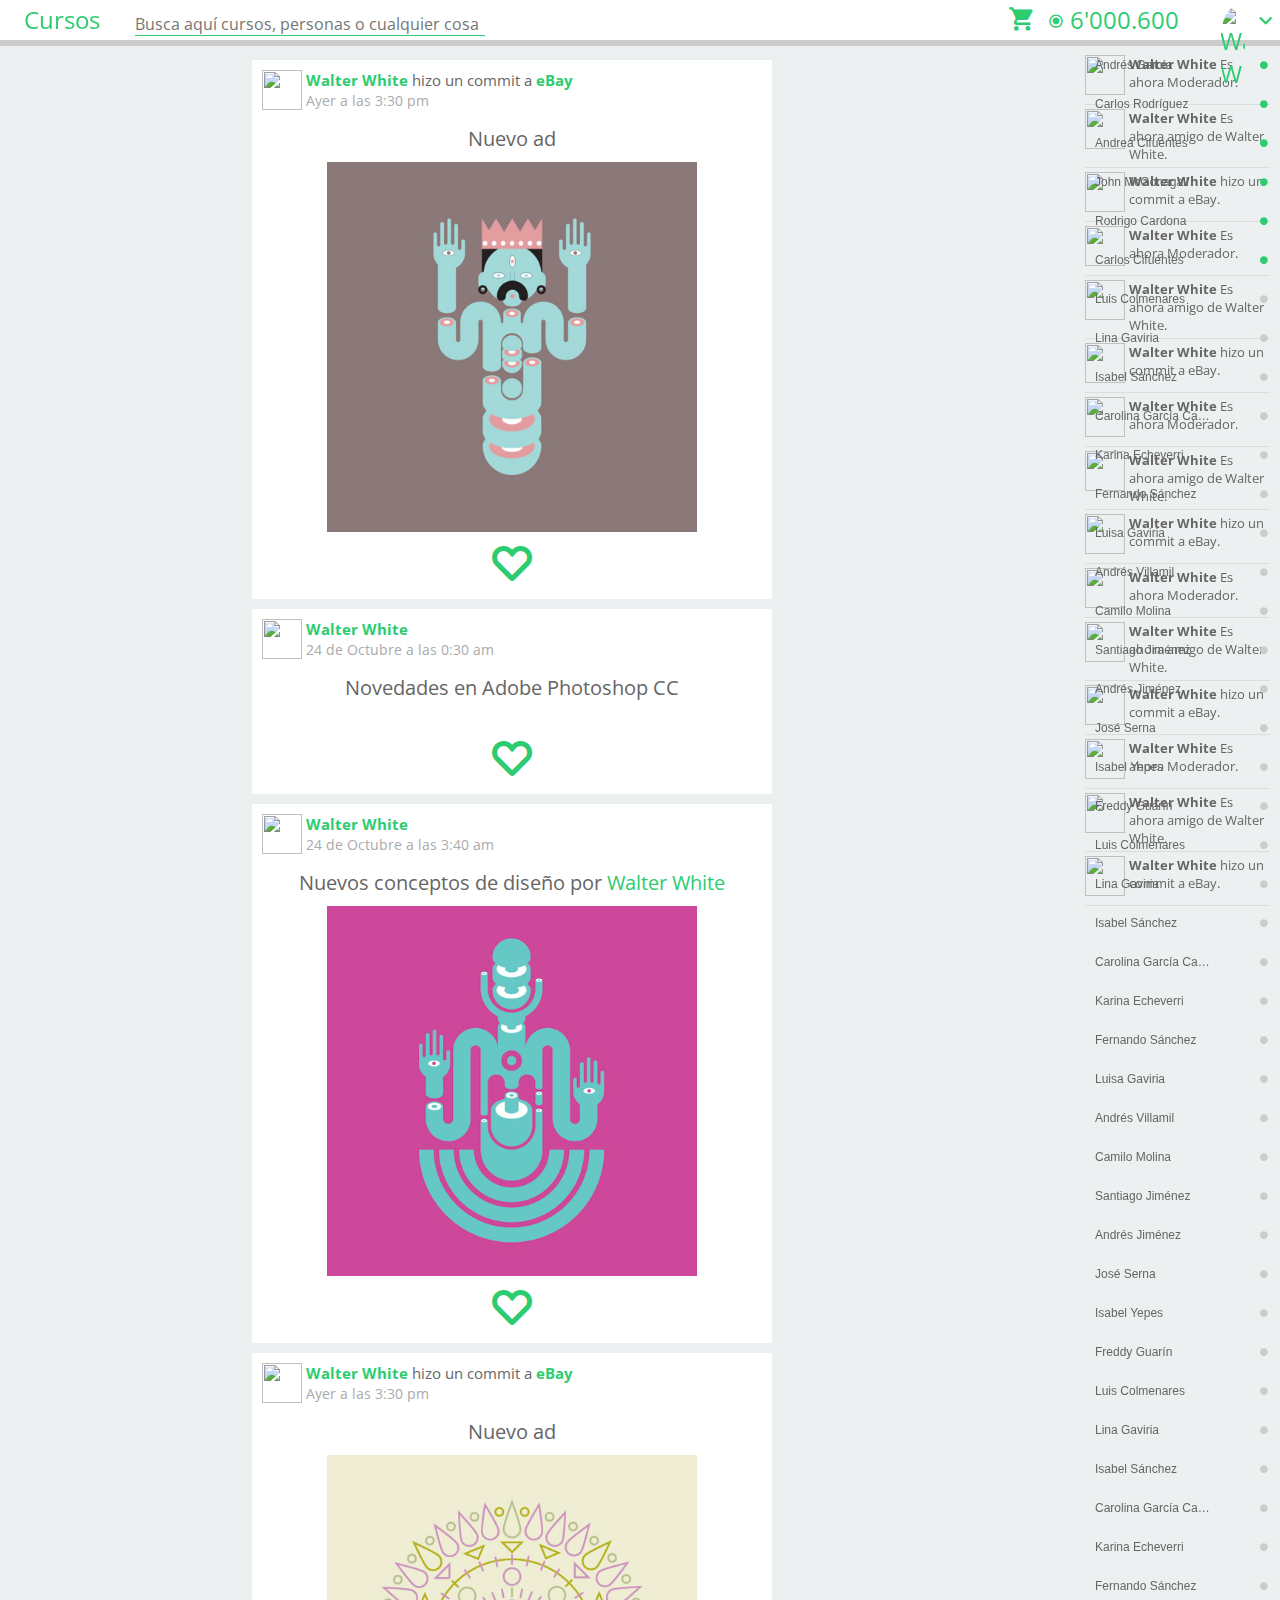
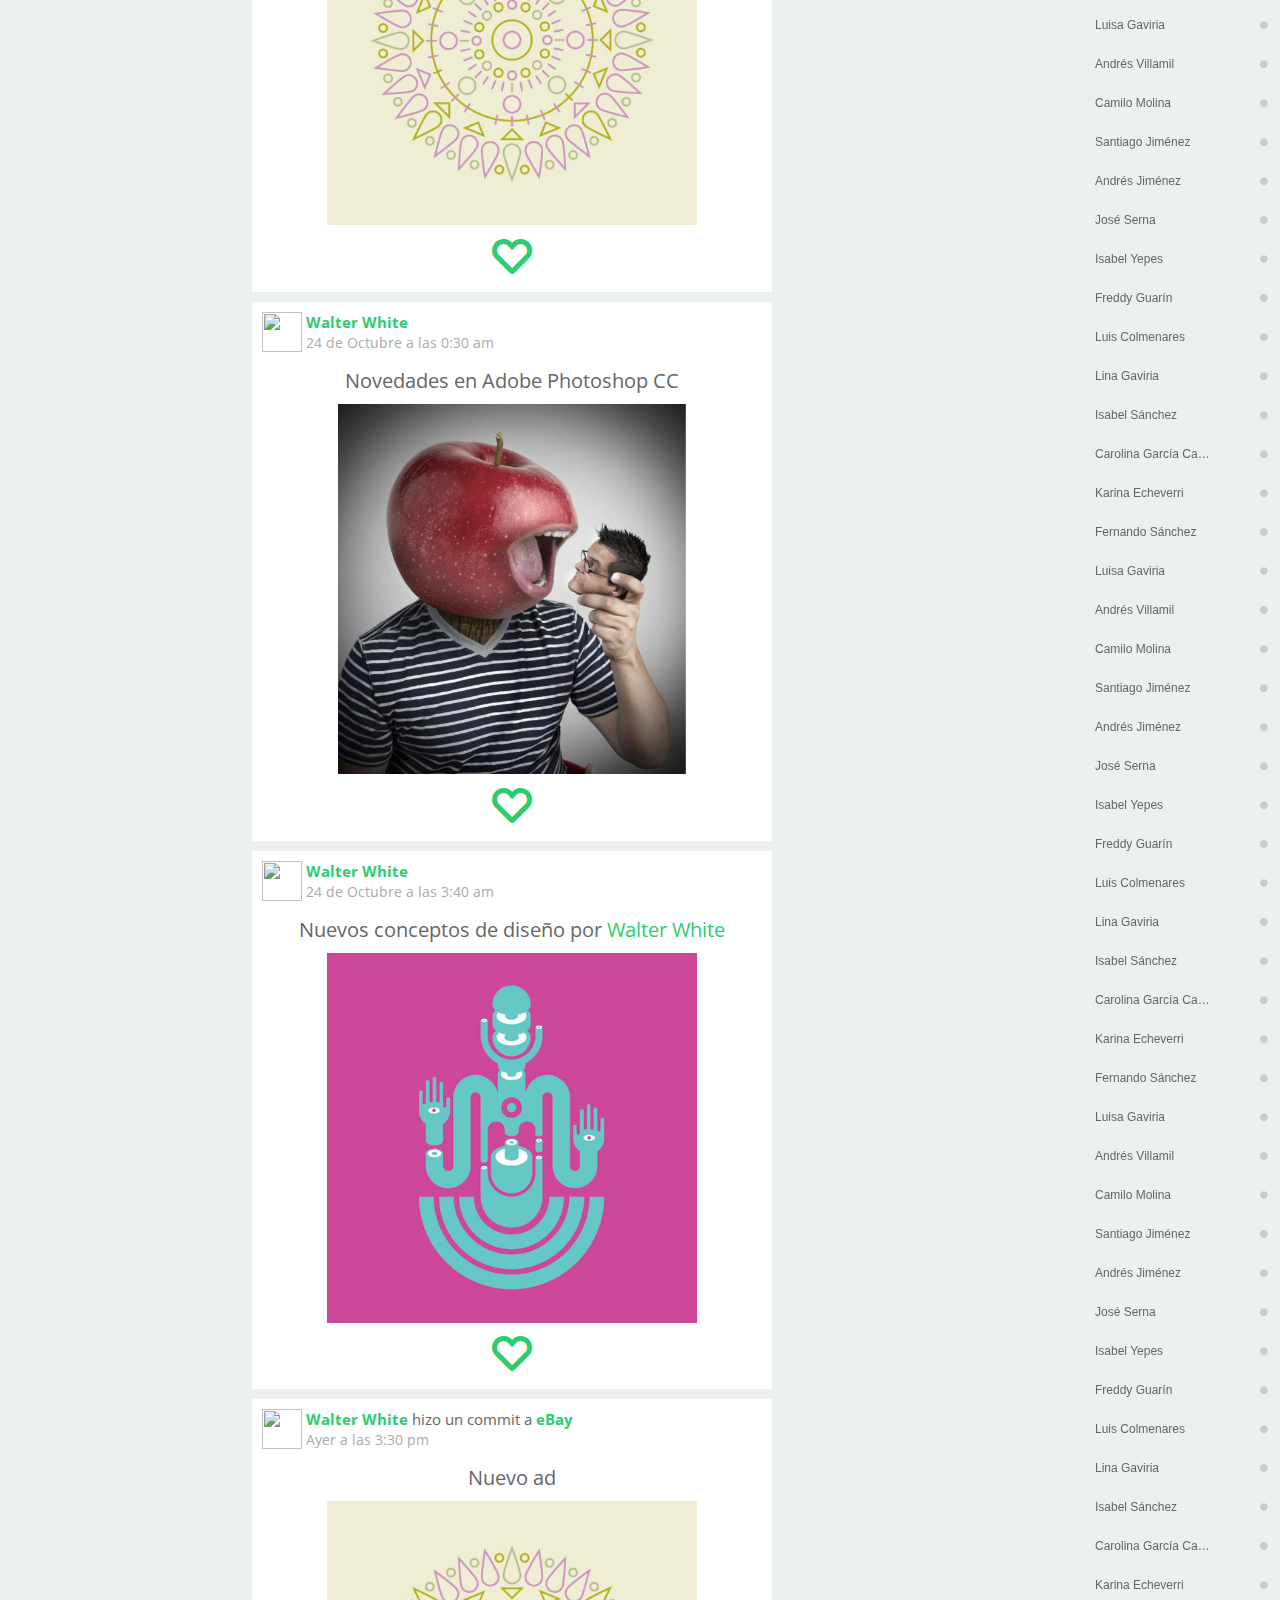
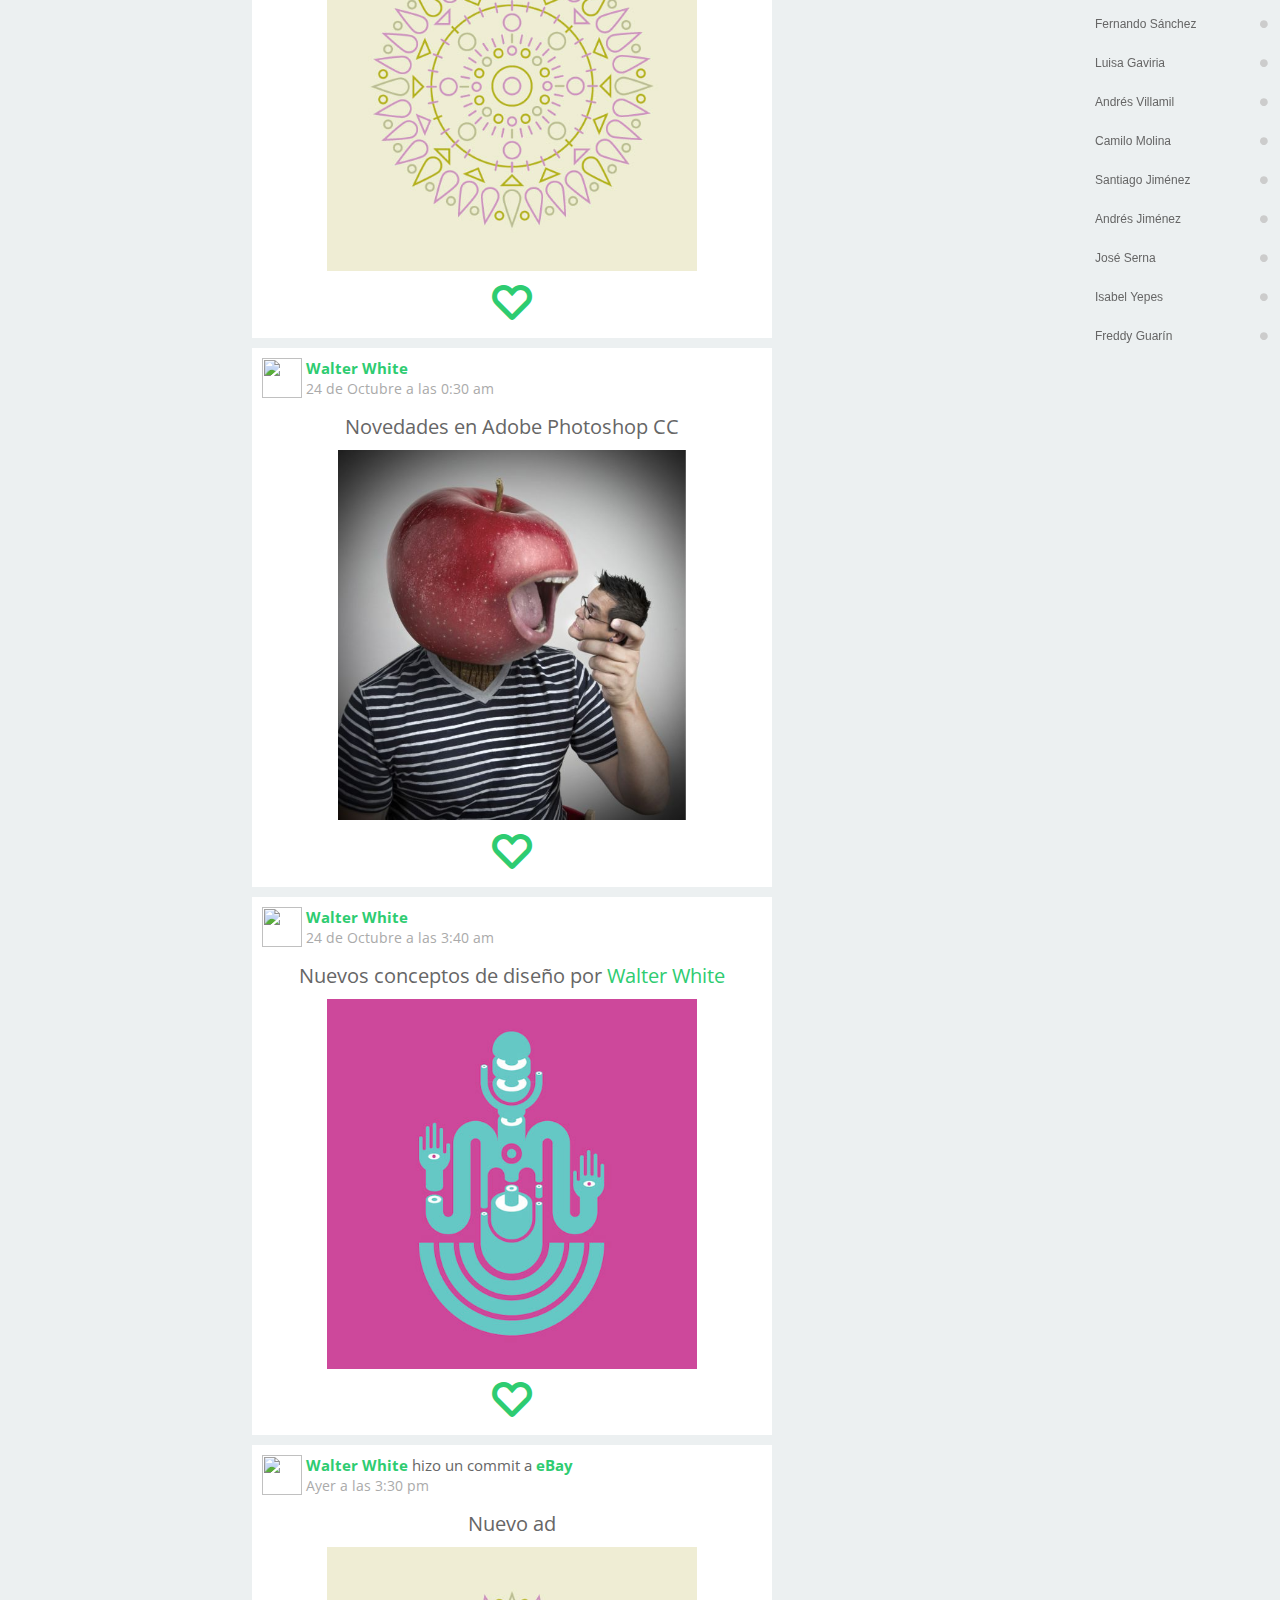
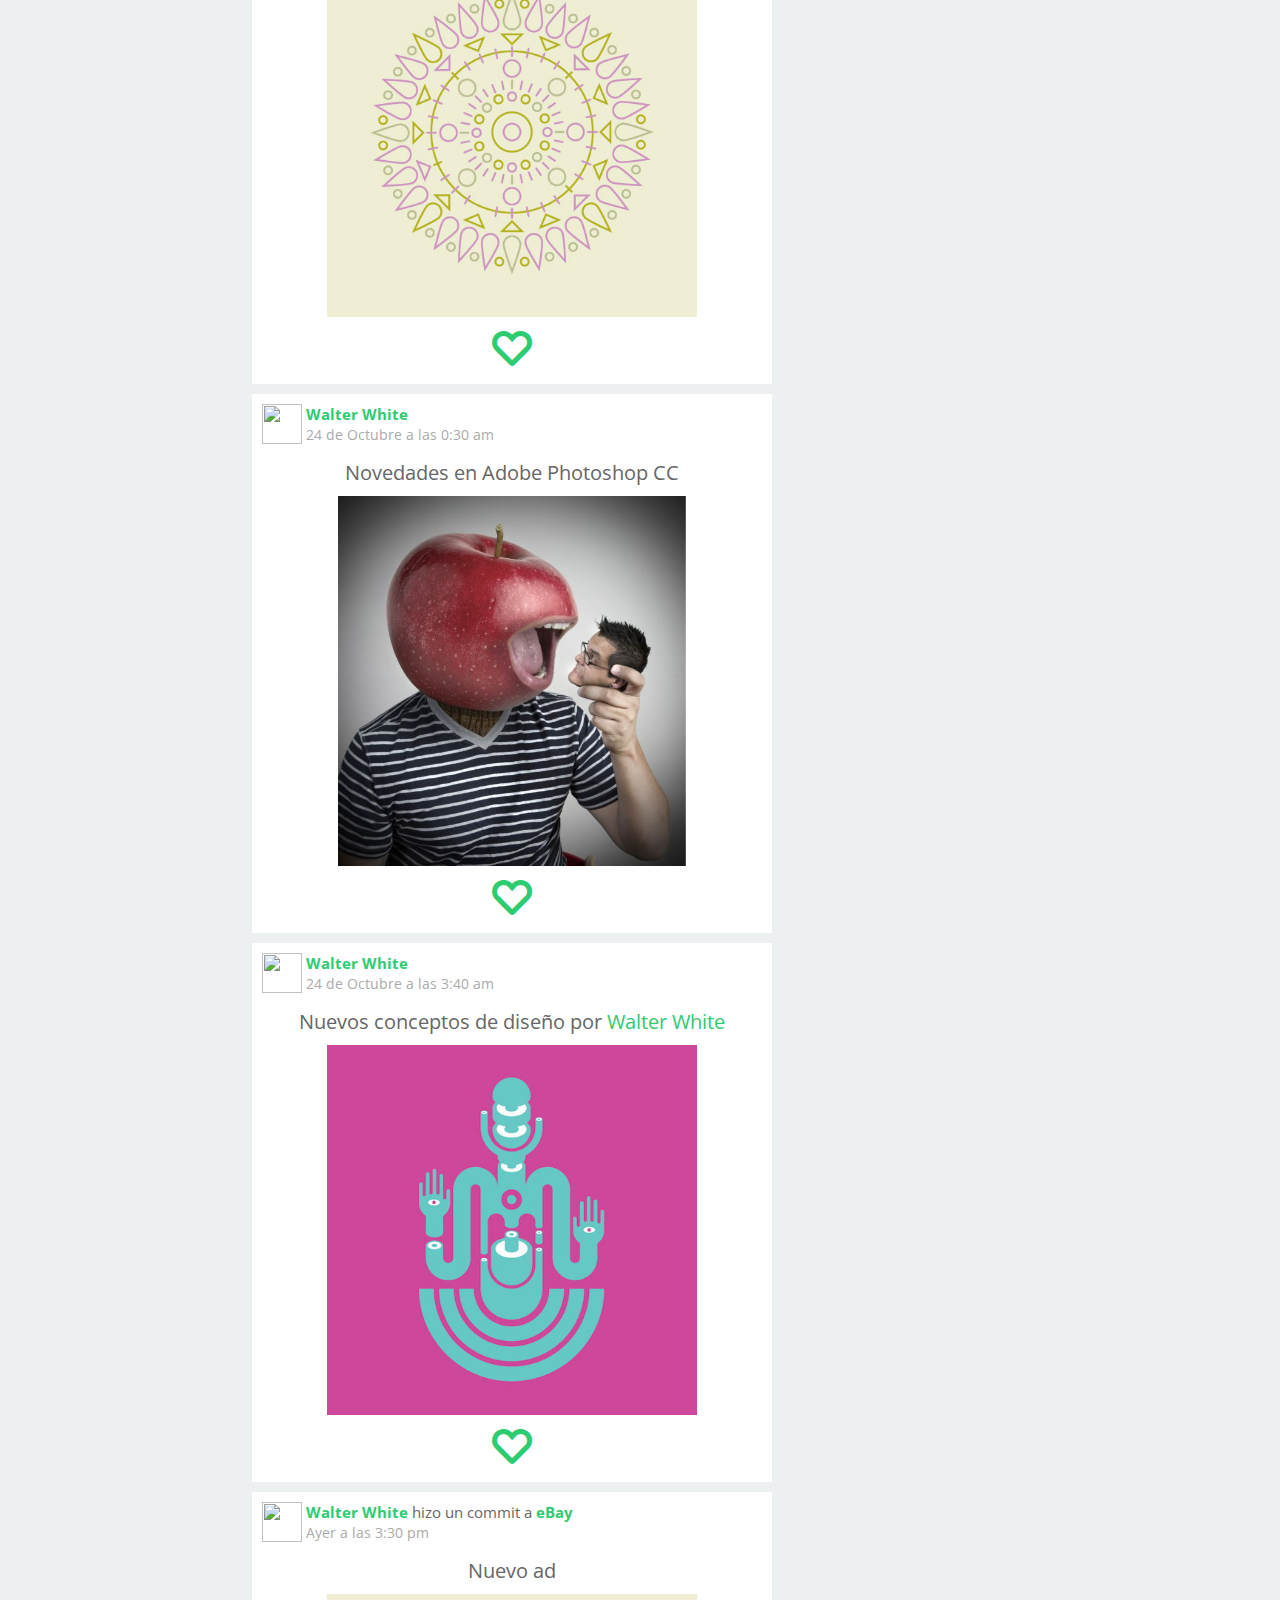
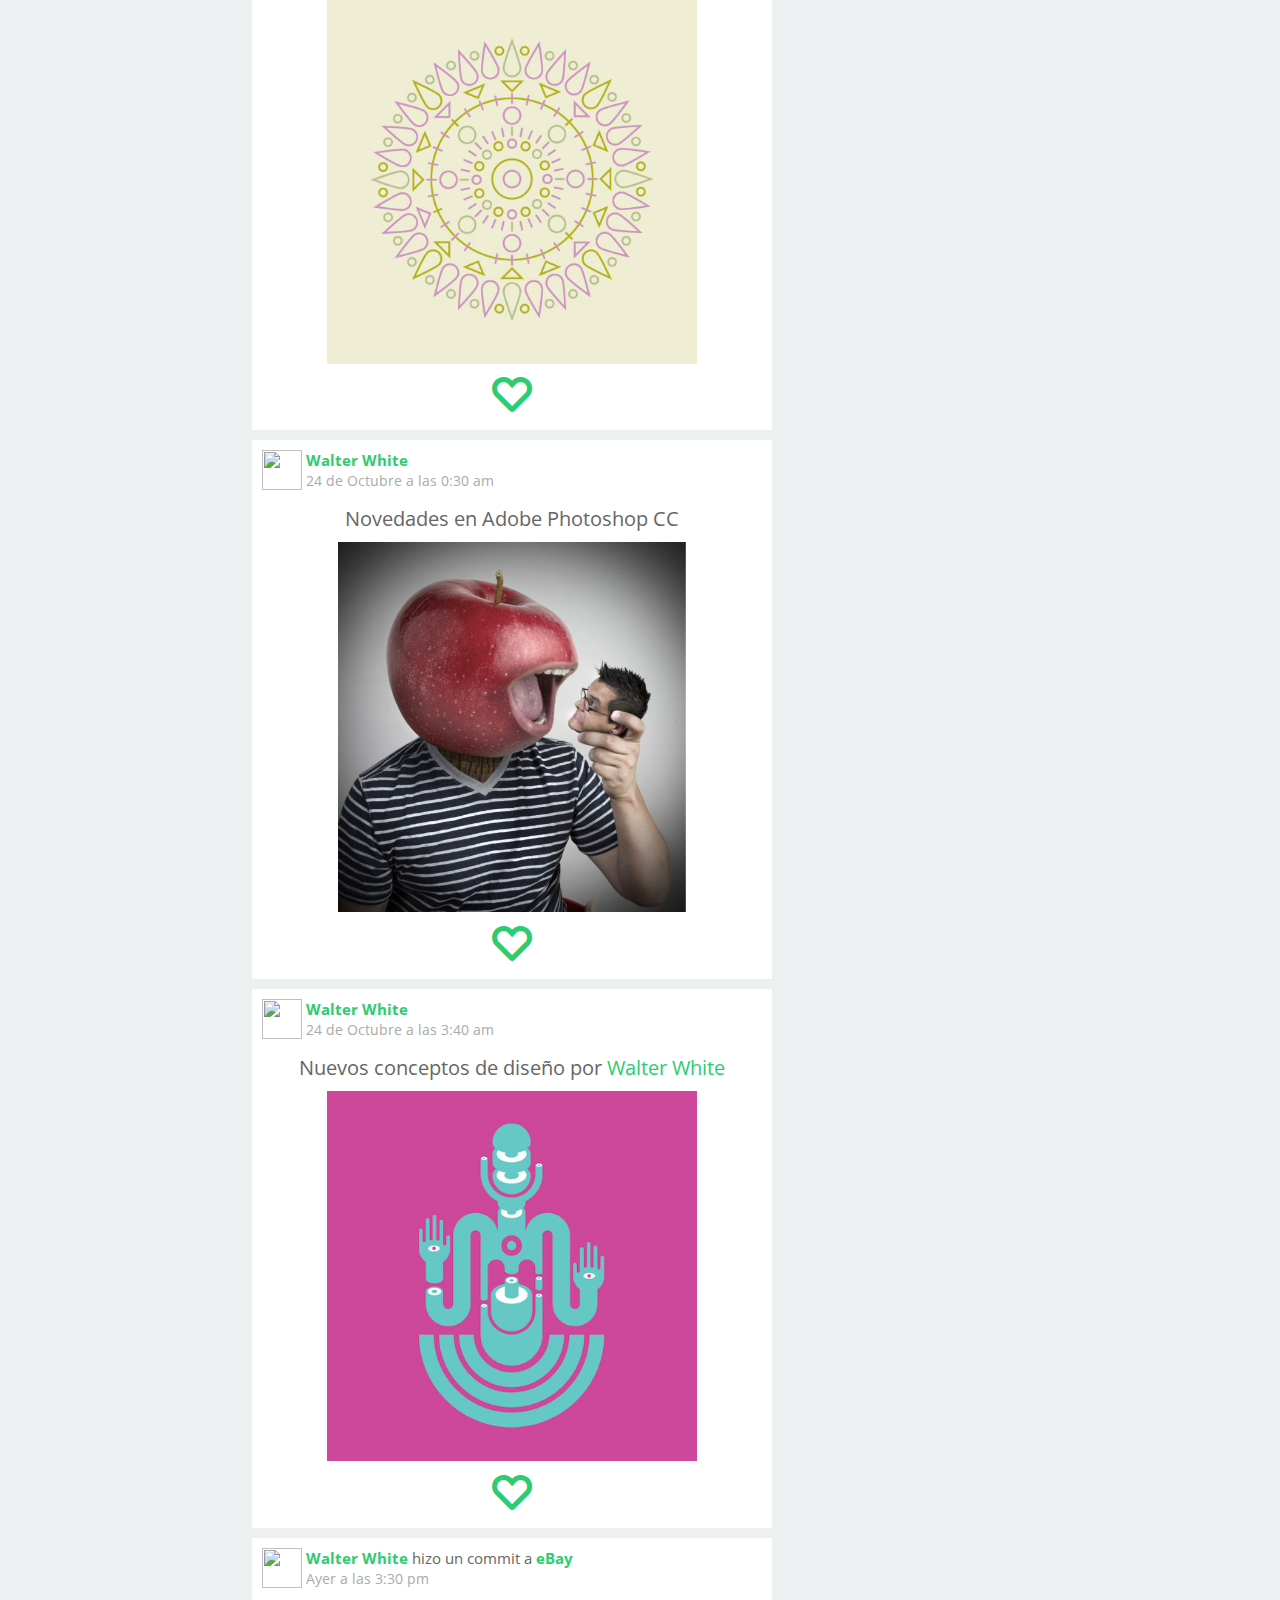
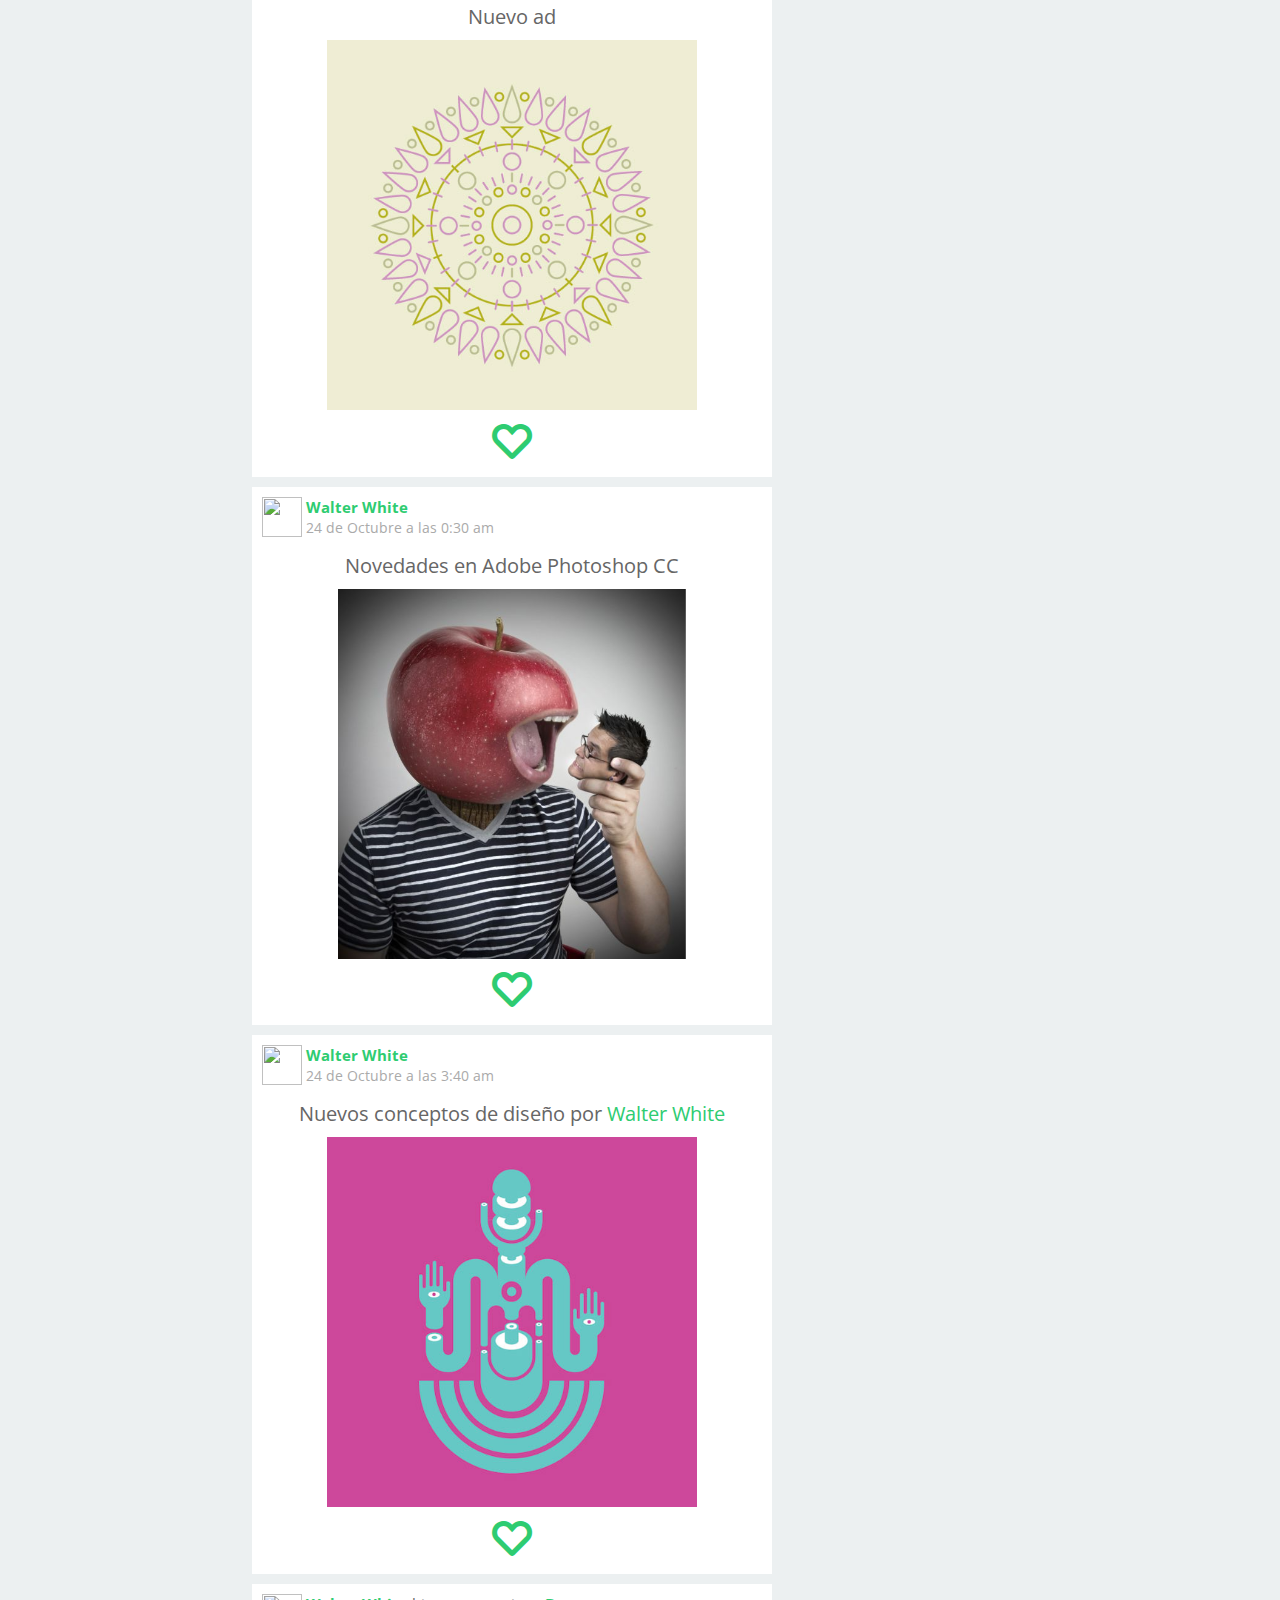
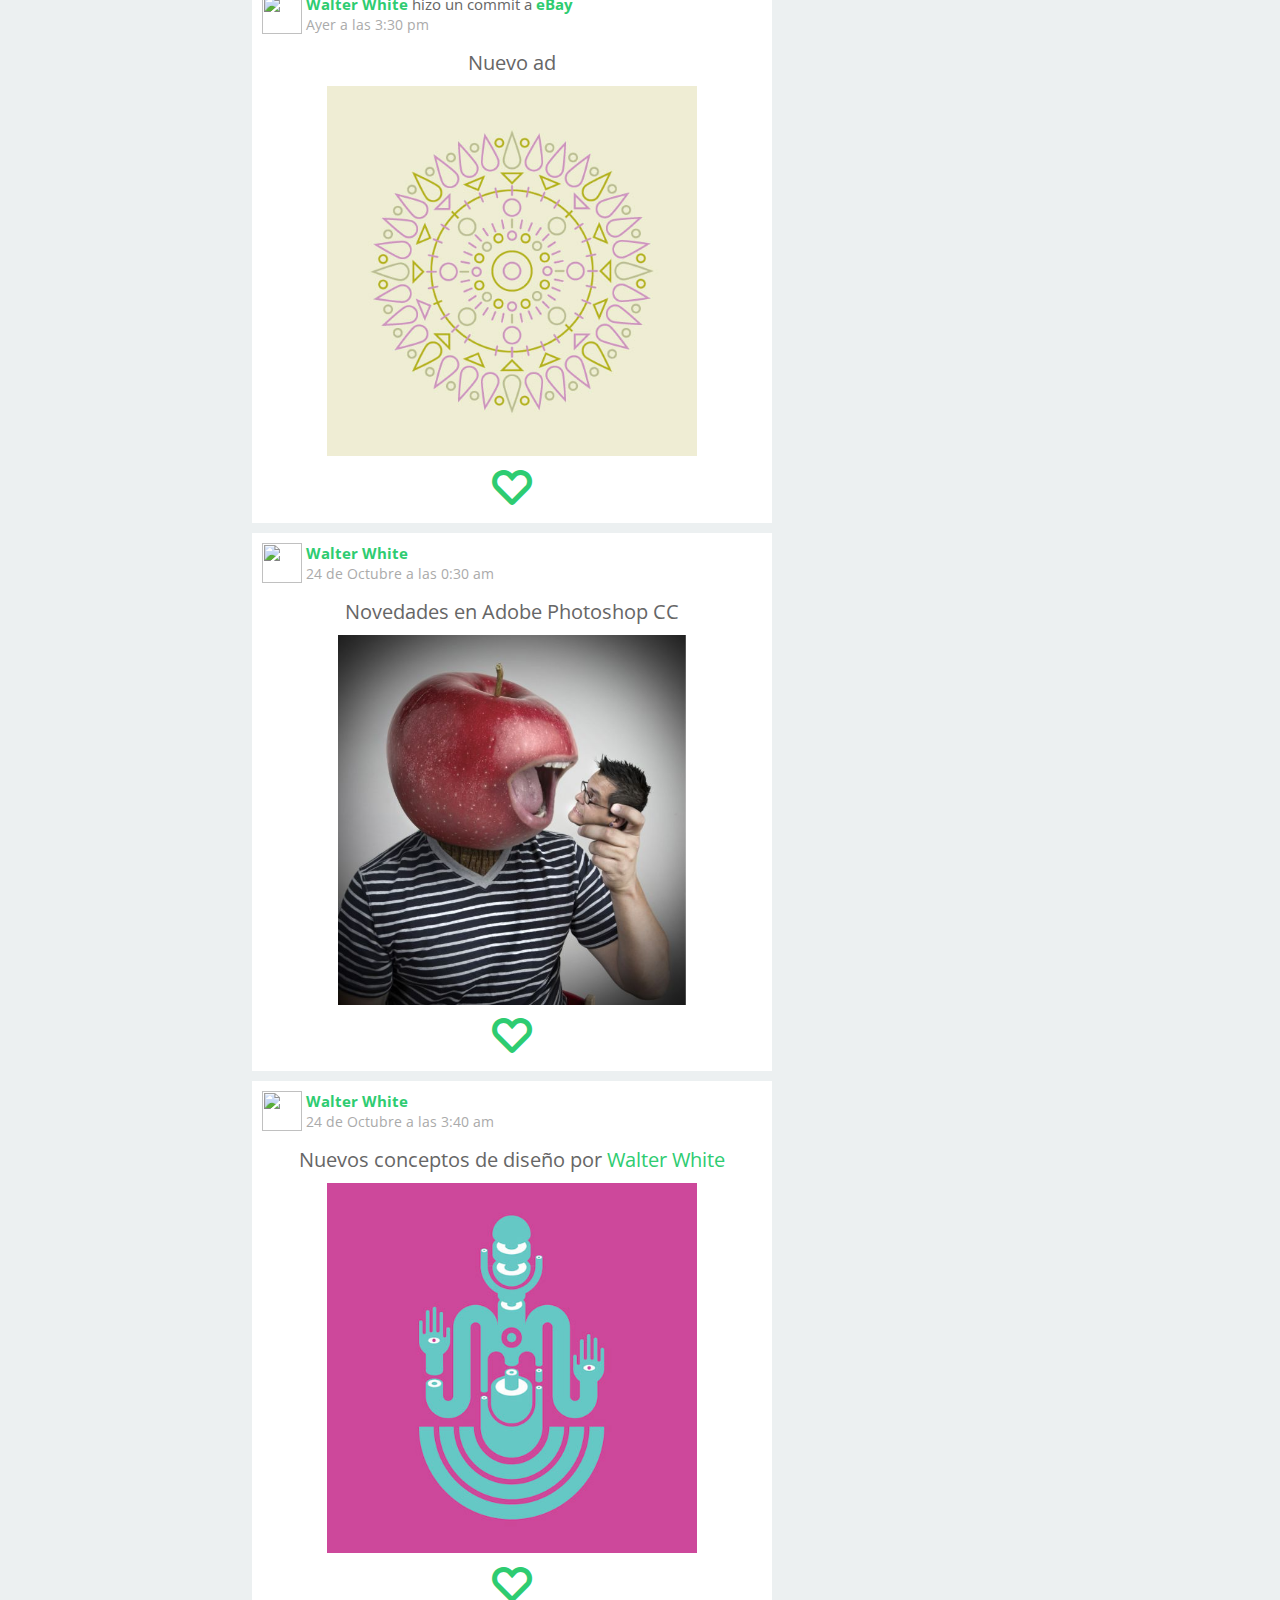
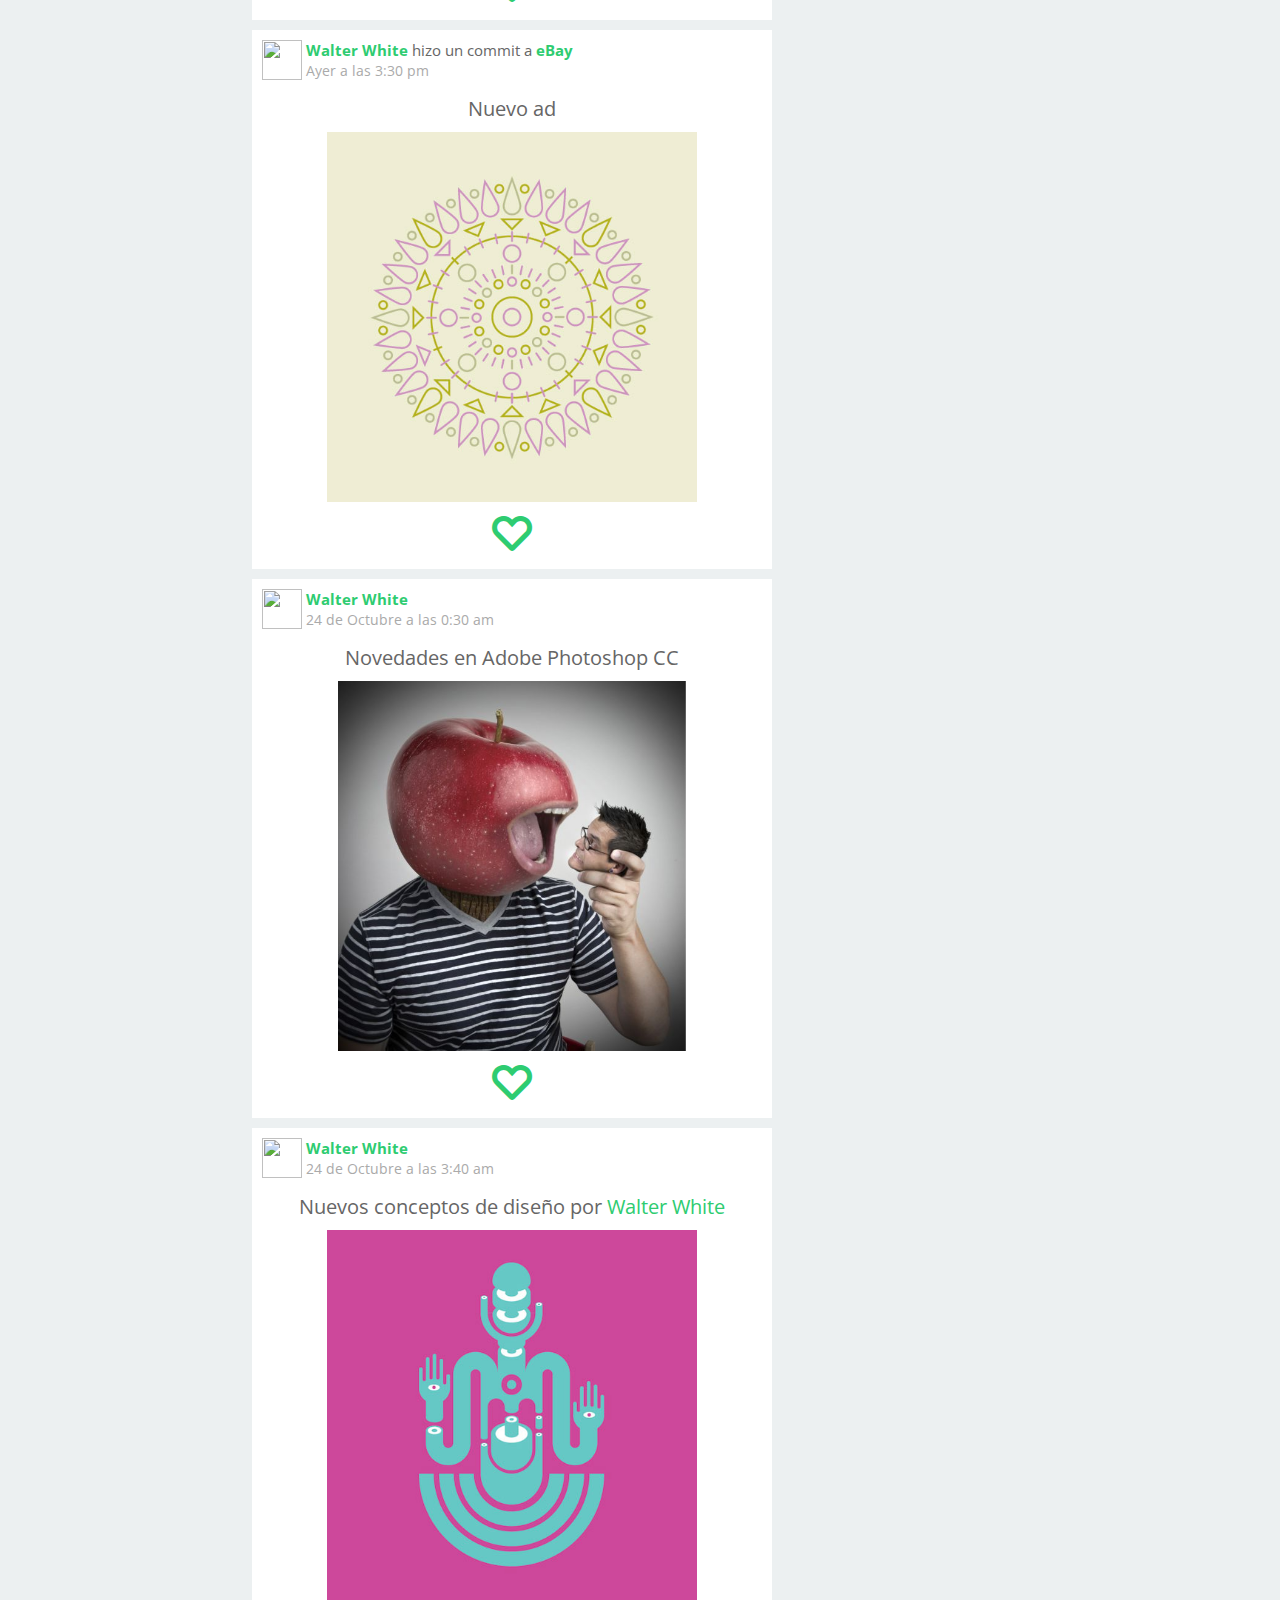
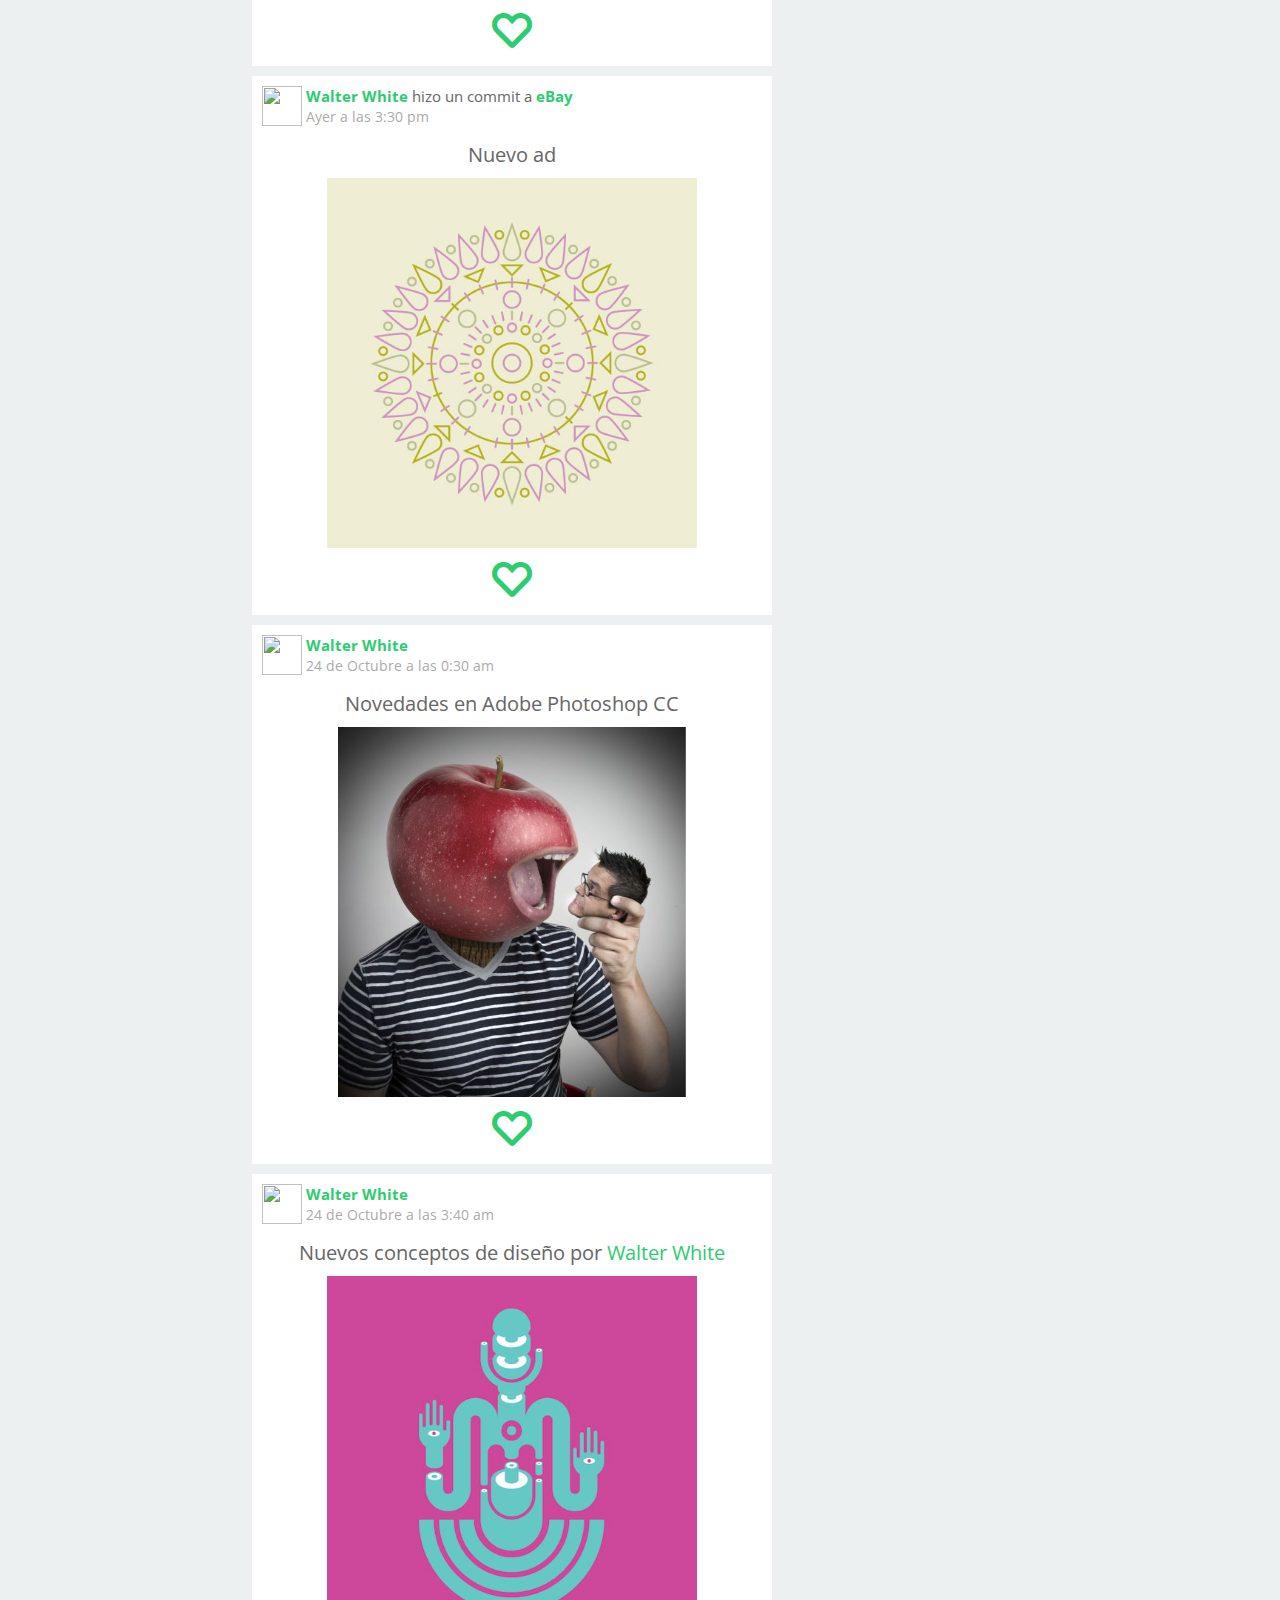
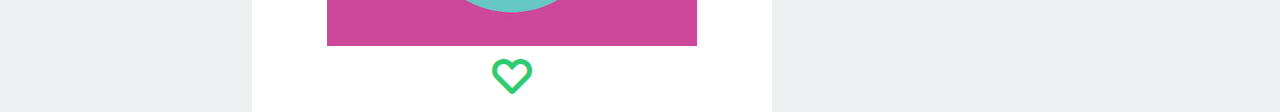
==== commit 57e8c0b9: "0.0.0.7" ====
--- a/index.html
+++ b/index.html
@@ -16,7 +16,7 @@
     <link rel="stylesheet" href="css/normalize.css">
     <link rel="stylesheet" href="css/video-js.css">
     <link rel="stylesheet" href="css/jquery-ui.min.css">
-<link rel="stylesheet" href="css/jquery.mCustomScrollbar.min.css">
+    <link rel="stylesheet" href="css/jquery.mCustomScrollbar.min.css">
 
     <script src="js/jquery.js">
     </script>
@@ -31,7 +31,48 @@
     </script>
     <script src="js/jquery.knob.js">
     </script>
-
+<script type="text/javascript">
+  $(function () {
+      $.widget("ui.tooltip", $.ui.tooltip, {
+          options: {
+              content: function () {
+                  return $(this).prop('title');
+              }
+          }
+      });
+      
+$('#target').tooltip({
+    items: 'a.target',
+    open: function(event, ui)
+    {
+        if (typeof(event.originalEvent) === 'undefined')
+        {
+            return false;
+        }
+        
+        var $id = $(ui.tooltip).attr('id');
+        
+        // close any lingering tooltips
+        $('div.ui-tooltip').not('#' + $id).remove();
+        
+        // ajax function to pull in data and add it to the tooltip goes here
+    },
+    close: function(event, ui)
+    {
+        ui.tooltip.hover(function()
+        {
+            $(this).stop(true).fadeTo(400, 1); 
+        },
+        function()
+        {
+            $(this).fadeOut('400', function()
+            {
+                $(this).remove();
+            });
+        });
+    }
+});  });
+</script>
     <script src="js/jquery.mCustomScrollbar.concat.min.js"></script>
 <script src="js/jquery.textarea_autosize.js"></script>
     <script>
@@ -167,6 +208,7 @@
           </li>
           
           <li>
+          <input class="buscar" type="text" placeholder="Busca aquí cursos, personas o cualquier cosa">
           </li>
           <li id="right-menu" class="button">
             <section id="dots" class="button">
@@ -239,8 +281,26 @@
     <section class="story project img">
       <div class="info">
         <img src="resources/images/white.jpg" alt="">
-        <p class="username">
-          <a href="user.html">
+        <p id="target" class="username">
+          <a class="target" href="user.html" title="         
+              <div class='tool'>
+                <img src='resources/images/white.jpg'>
+                <div class='datos'>
+                  <ul class='actions'>
+                    <li class='chatear' title='Chatear'>C</li>
+                    <li class='agregar' title='Agregar'>A</li>
+                    <li class='juzgar' title='Juzgar'>J</li>
+                  </ul>                  
+                  <p class='username'>Walter White</p>
+                  <p class='rol'>Moderador <b style='color:#fff;'>+60</b></p>
+
+                </div>
+                <div class='insignia' style='top: 9px;' title='Curso completado (Javascript)'></div>
+                <div class='insignia' style='top: 20px;'title='Proyecto completado (eBay)'></div>
+                <div class='insignia' style='top: 0;' title='Nivel avanzado (a moderador)'> </div>
+
+              </div>">
+
             Walter White
           </a>
           hizo un commit a 
--- a/css/index/style.css
+++ b/css/index/style.css
@@ -41,11 +41,9 @@
     height: 100%;
     width: 100%;
 }
-
 header nav .back-arrow {
     font-family: "icomoon";
     padding-left: 5px;
-    transform: rotate(90deg);
         
 }
 header nav .index-arrow {
@@ -56,7 +54,11 @@
     top: 7px;
 
 }
-header nav .back-arrow:before, header nav .index-arrow:before {
+header nav .back-arrow:before
+{
+  content:"\e635"
+}
+header nav .index-arrow:before {
     content: "\e605"
     
 }
@@ -531,23 +533,23 @@
 } 
 .options ul li.bookmark:after
 {
-content: "\e619"
+content: "\f097"
 } 
 .options ul li.bookmark.true:after
 {
-content: "\e61a"
+content: "\f02e"
 } 
 .options ul li.star:after
 {
-content: "\e61b"
+content: "\e60d"
 } 
 .options ul li.star.true:after
 {
-content: "\e61c"
+content: "\e60c"
 } 
 .options ul li.read:after
 {
-content: "\e618"
+content: "\e627"
 } 
 #theater .comments
 {
@@ -821,6 +823,39 @@
     display: block;
     background-color: #ecf0f1
 }
+#chats .chats .chat.open .chatBox .messages 
+{
+   box-sizing: border-box;
+    padding: 04px;
+    display: inline-block;
+    width: 100%;
+    position: absolute;
+    bottom: 28px;
+    height: 237px;
+    overflow-y: auto;
+    left: 0;
+}
+#chats .chats .chat.open .chatBox .messages .sent
+{
+     border-radius: 1em;
+     background-color: #0083ff;
+    font-size: 13px;
+    color: #fff;
+    resize: none;
+    width: auto !important;
+    max-width: 80%;
+    display: inline-block;
+    clear:both;
+    float: right;
+    text-align: left;
+    padding: 0;
+    margin: 5px 0 0 0;
+    white-space: normal;
+    padding: 5px;
+    word-wrap: break-word;
+    
+}
+
 #chats .chats .chat.open .chatBox .newMessage
 {
   width: 100%;
@@ -837,7 +872,7 @@
   max-height: 80px;
   min-height: 28px;
   width: 100%;
-    padding: 5px 60px 0 5px;
+    padding: 8px 60px 0 5px;
     border-radius: 0;
     color: #000;
     resize: none;
@@ -909,3 +944,89 @@
 {
     display: block;
 }
+.tool
+{
+    width: 280px; 
+    height:150px; 
+    background: #fff; 
+    position:relative;
+}
+.tool .datos .rol
+{
+    text-align: center;
+    color: #fff;
+    position: absolute;
+    bottom: 5px;
+    margin: auto;
+    width: 100%;
+    font-size: 20px; 
+    background: #2ecc71;
+}
+.tool .datos .username
+{
+    position: absolute;
+    top: 55px;
+    margin: auto;
+    width: 100%;
+    font-size: 16px; 
+    padding-left: 5px; 
+    box-sizing: border-box;
+}
+.tool .datos
+{
+    position: absolute; 
+    z-index: 3; 
+    bottom: 0; 
+    left: 114px; 
+    width: 161px; 
+    height:109px;
+}
+.tool .datos .actions
+{
+    margin: 0;
+    padding: 0;
+}
+.tool .datos .actions li
+{
+    display: inline-block;
+    width: 
+    list-style: none;
+    width: 30%;
+    margin: 0;
+    padding: 0;
+    text-align: center;
+    font-size: 30px;
+    cursor: pointer;
+}
+.tool img
+{
+    z-index: 2; 
+    border-radius: 50%; 
+    margin:5px;
+    position:absolute; 
+    border: 3px solid #2ecc71; 
+    padding: 4px; 
+    bottom: 0;
+    height: 90px;
+    width: 90px;
+}
+.insignia
+{
+    position: absolute; 
+    width: 100%; 
+    border-bottom: 3px solid #f1c40f; 
+}
+.buscar
+{
+        border-bottom: 1px solid #2ecc71;
+   font-size: 16px;
+   width: 350px;
+    padding: 0;
+    margin: 0;
+    border-radius: 0;
+}
+
+.agregar.sent
+{
+    color: blue;
+}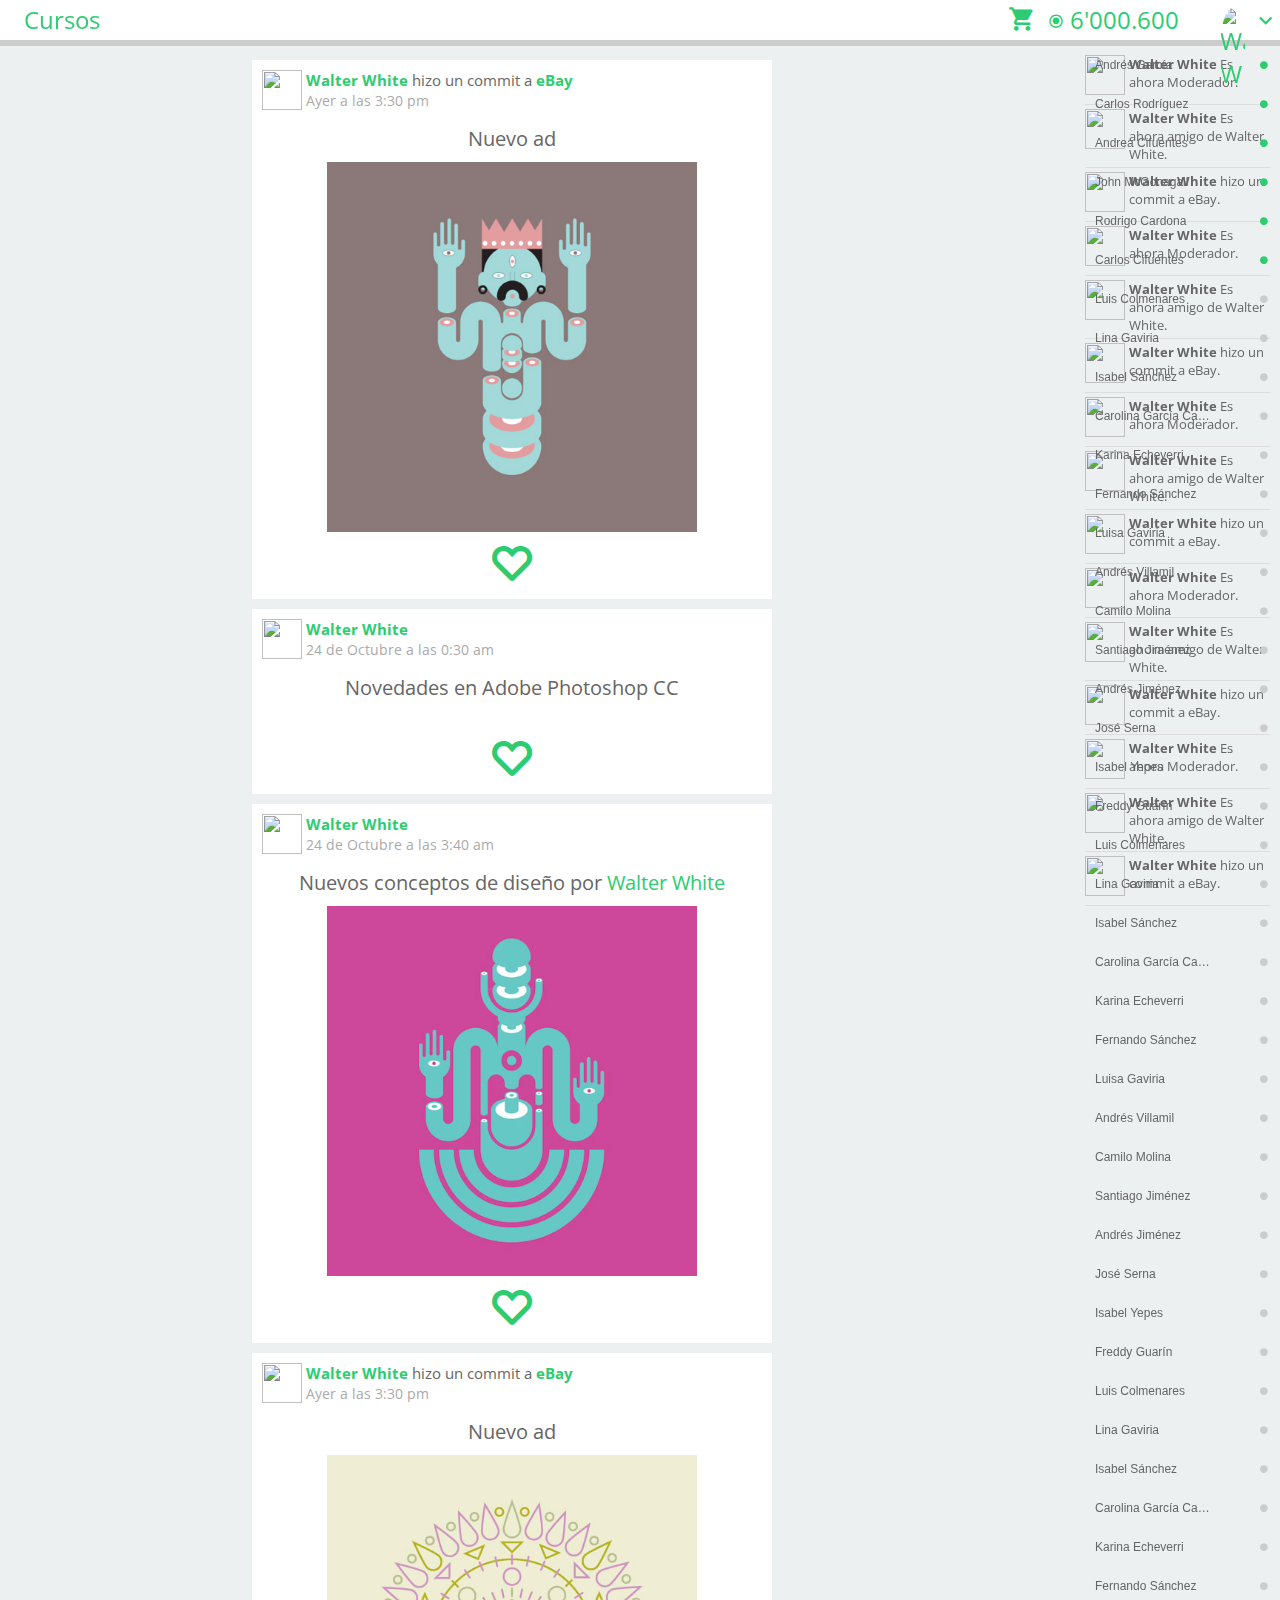
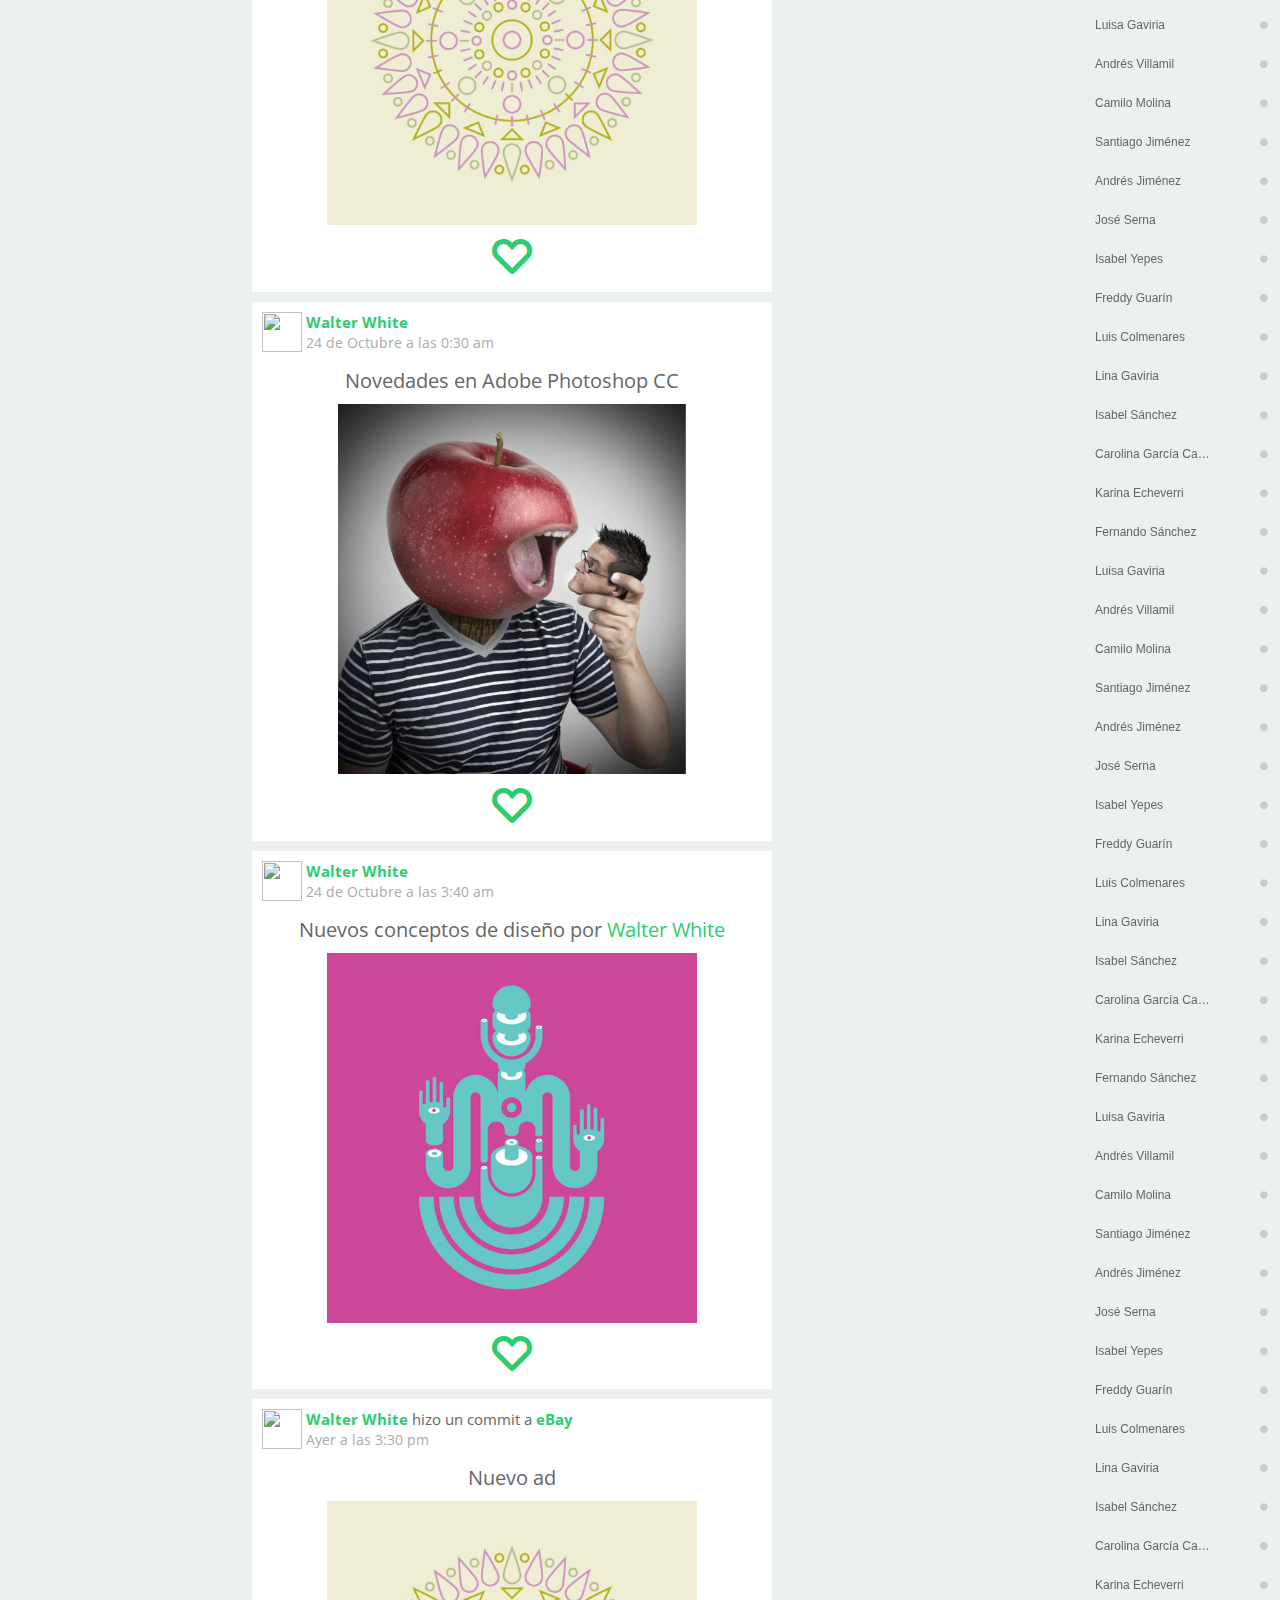
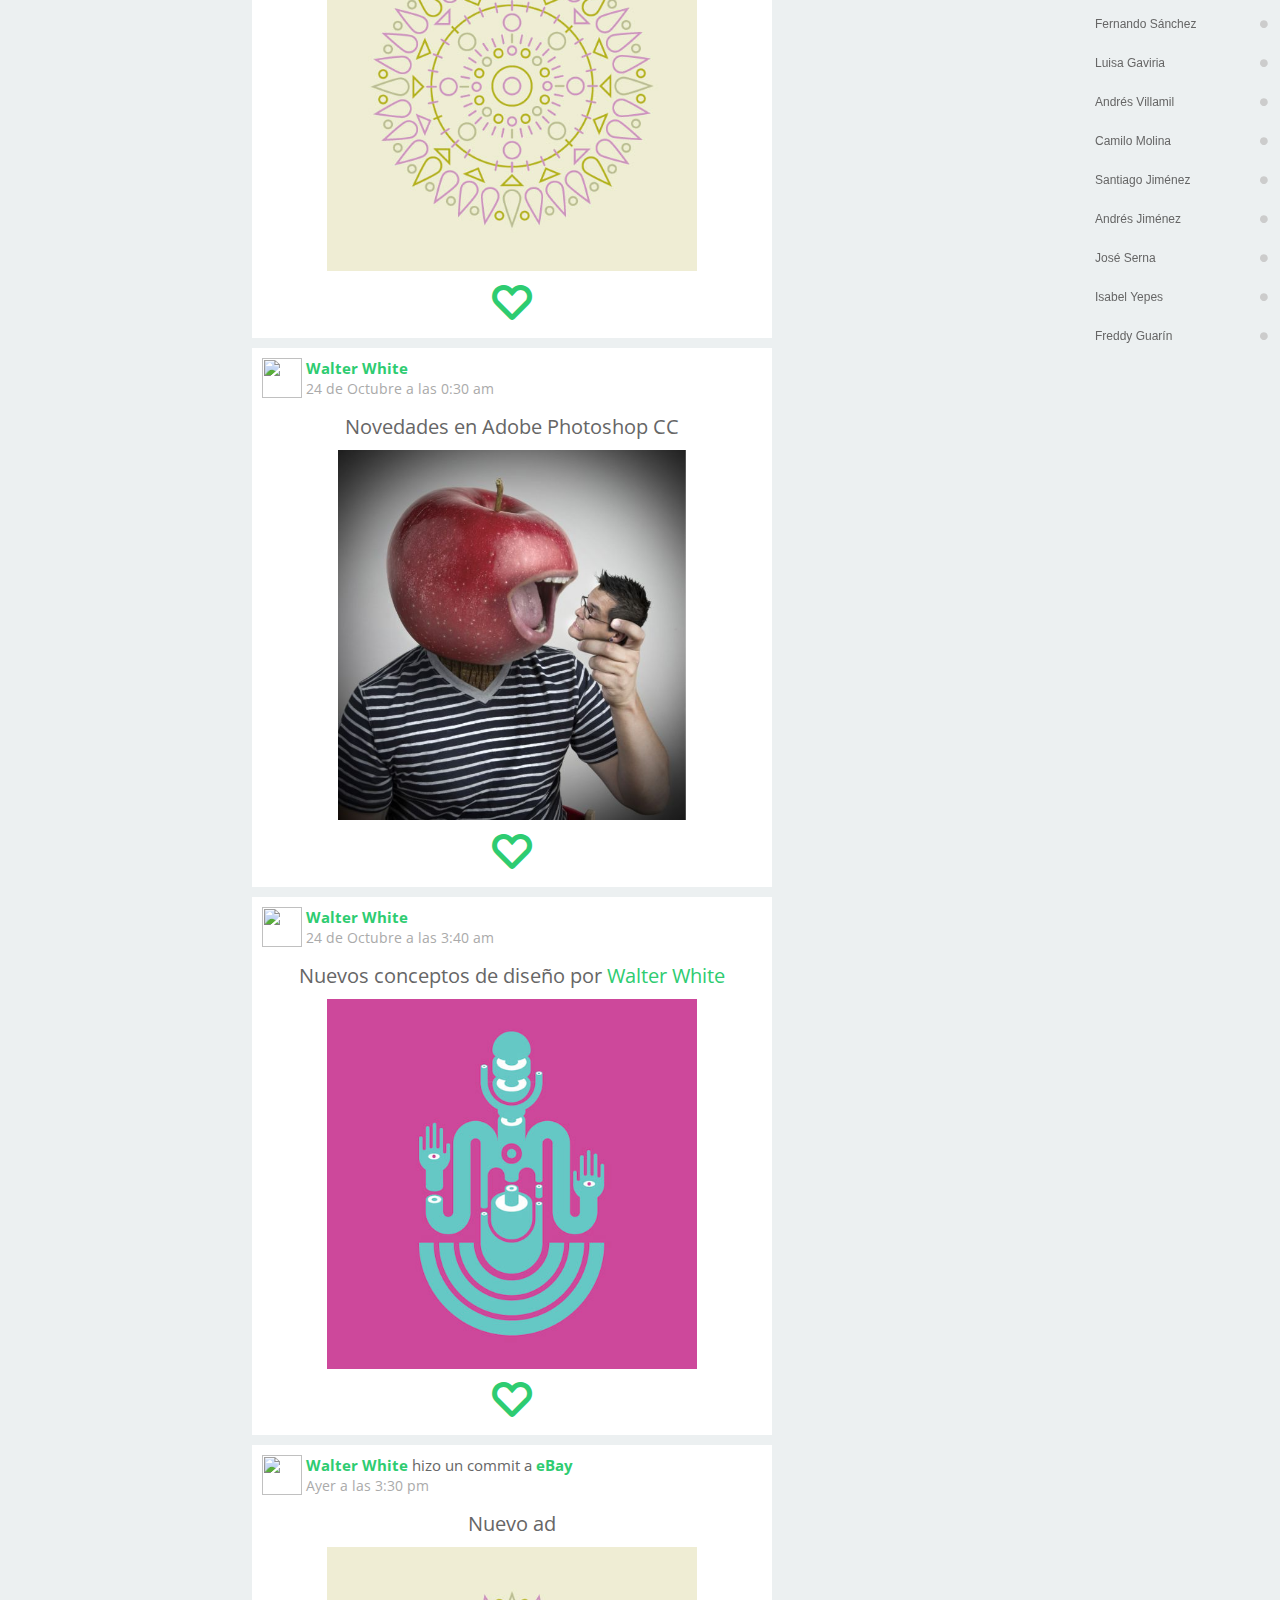
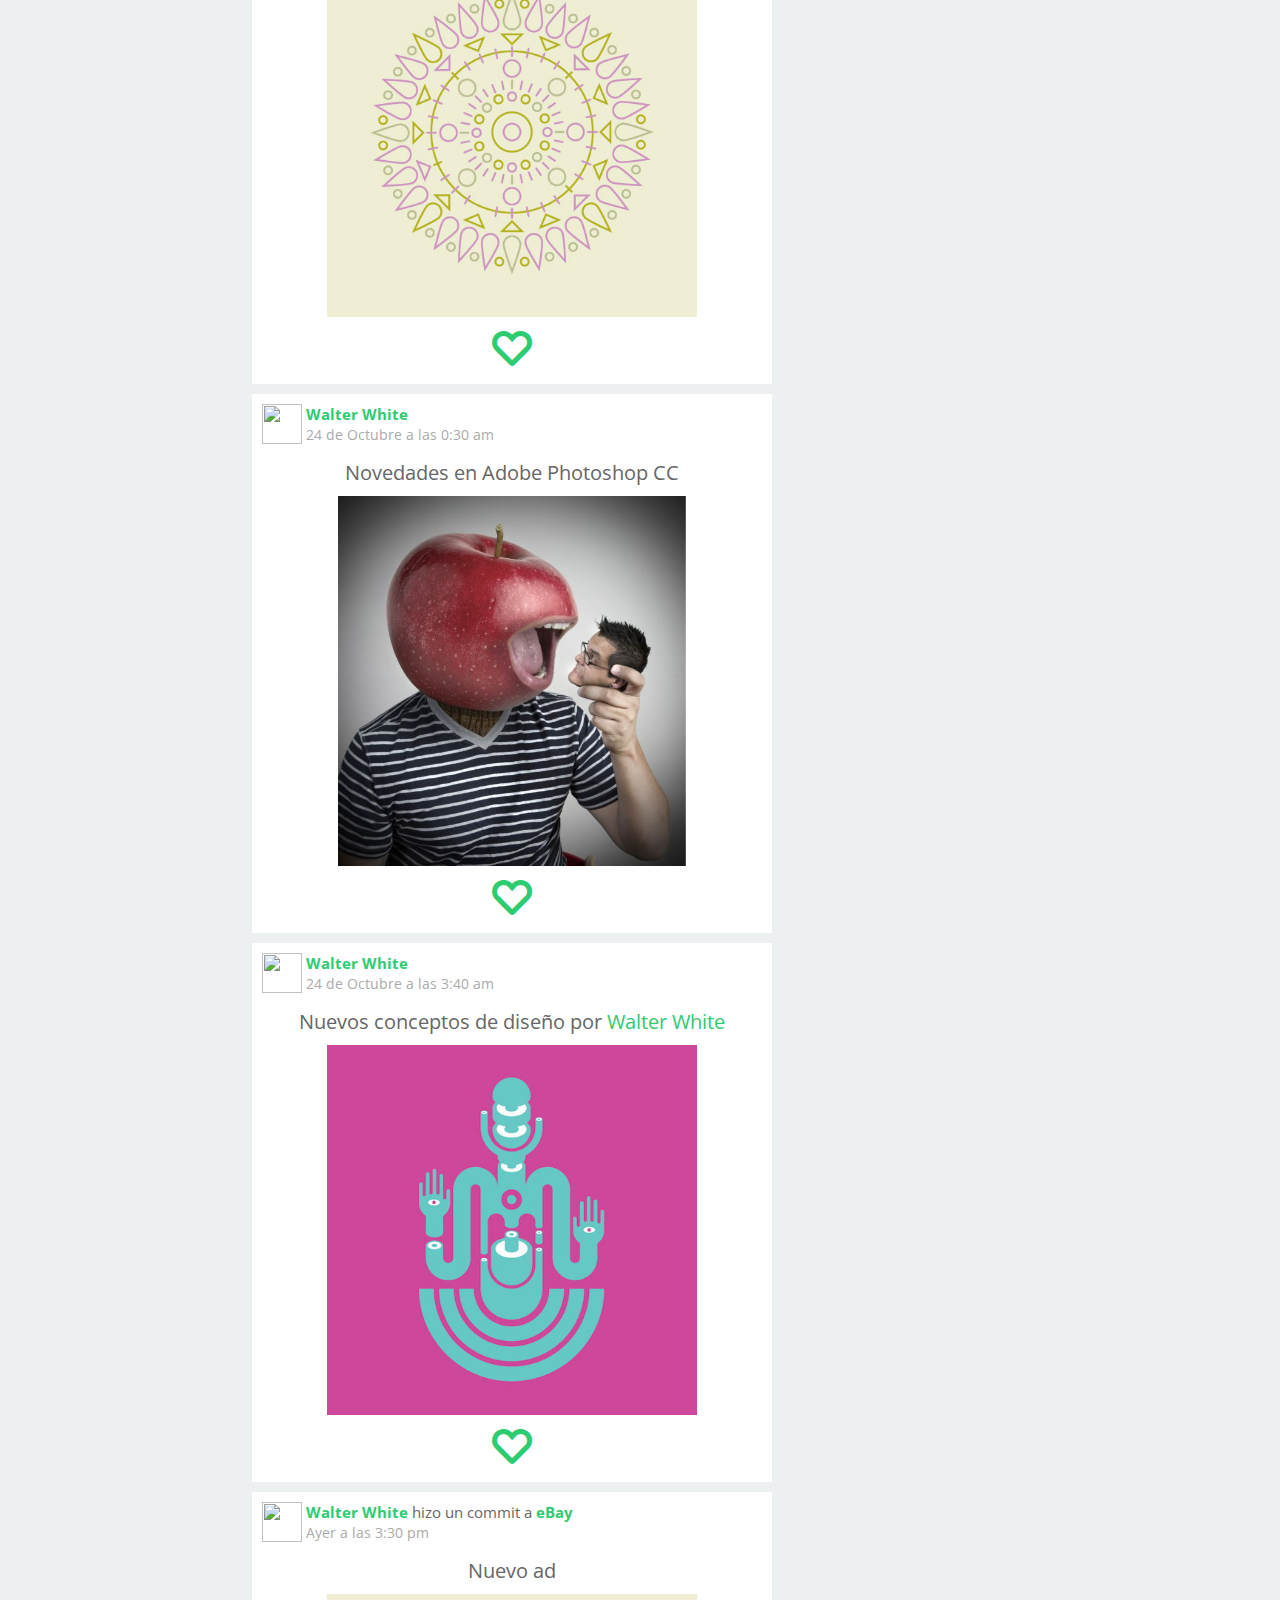
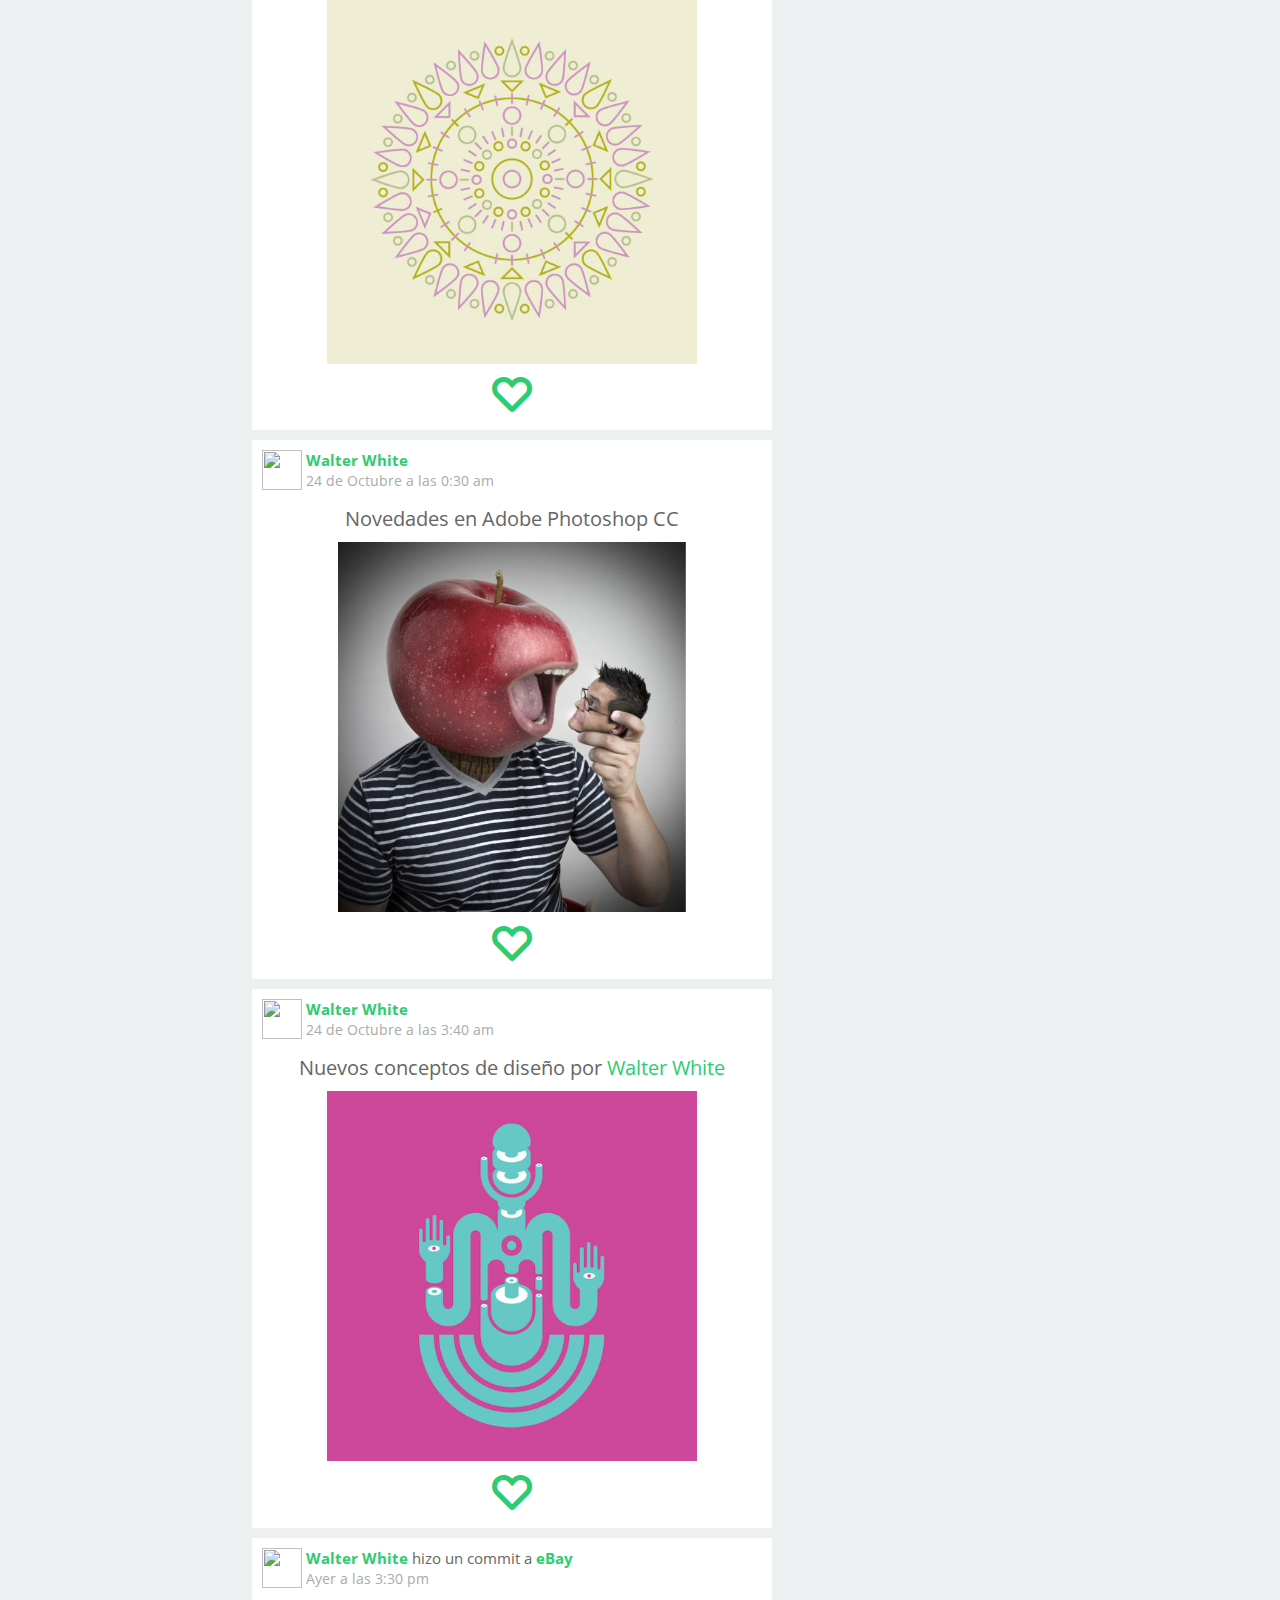
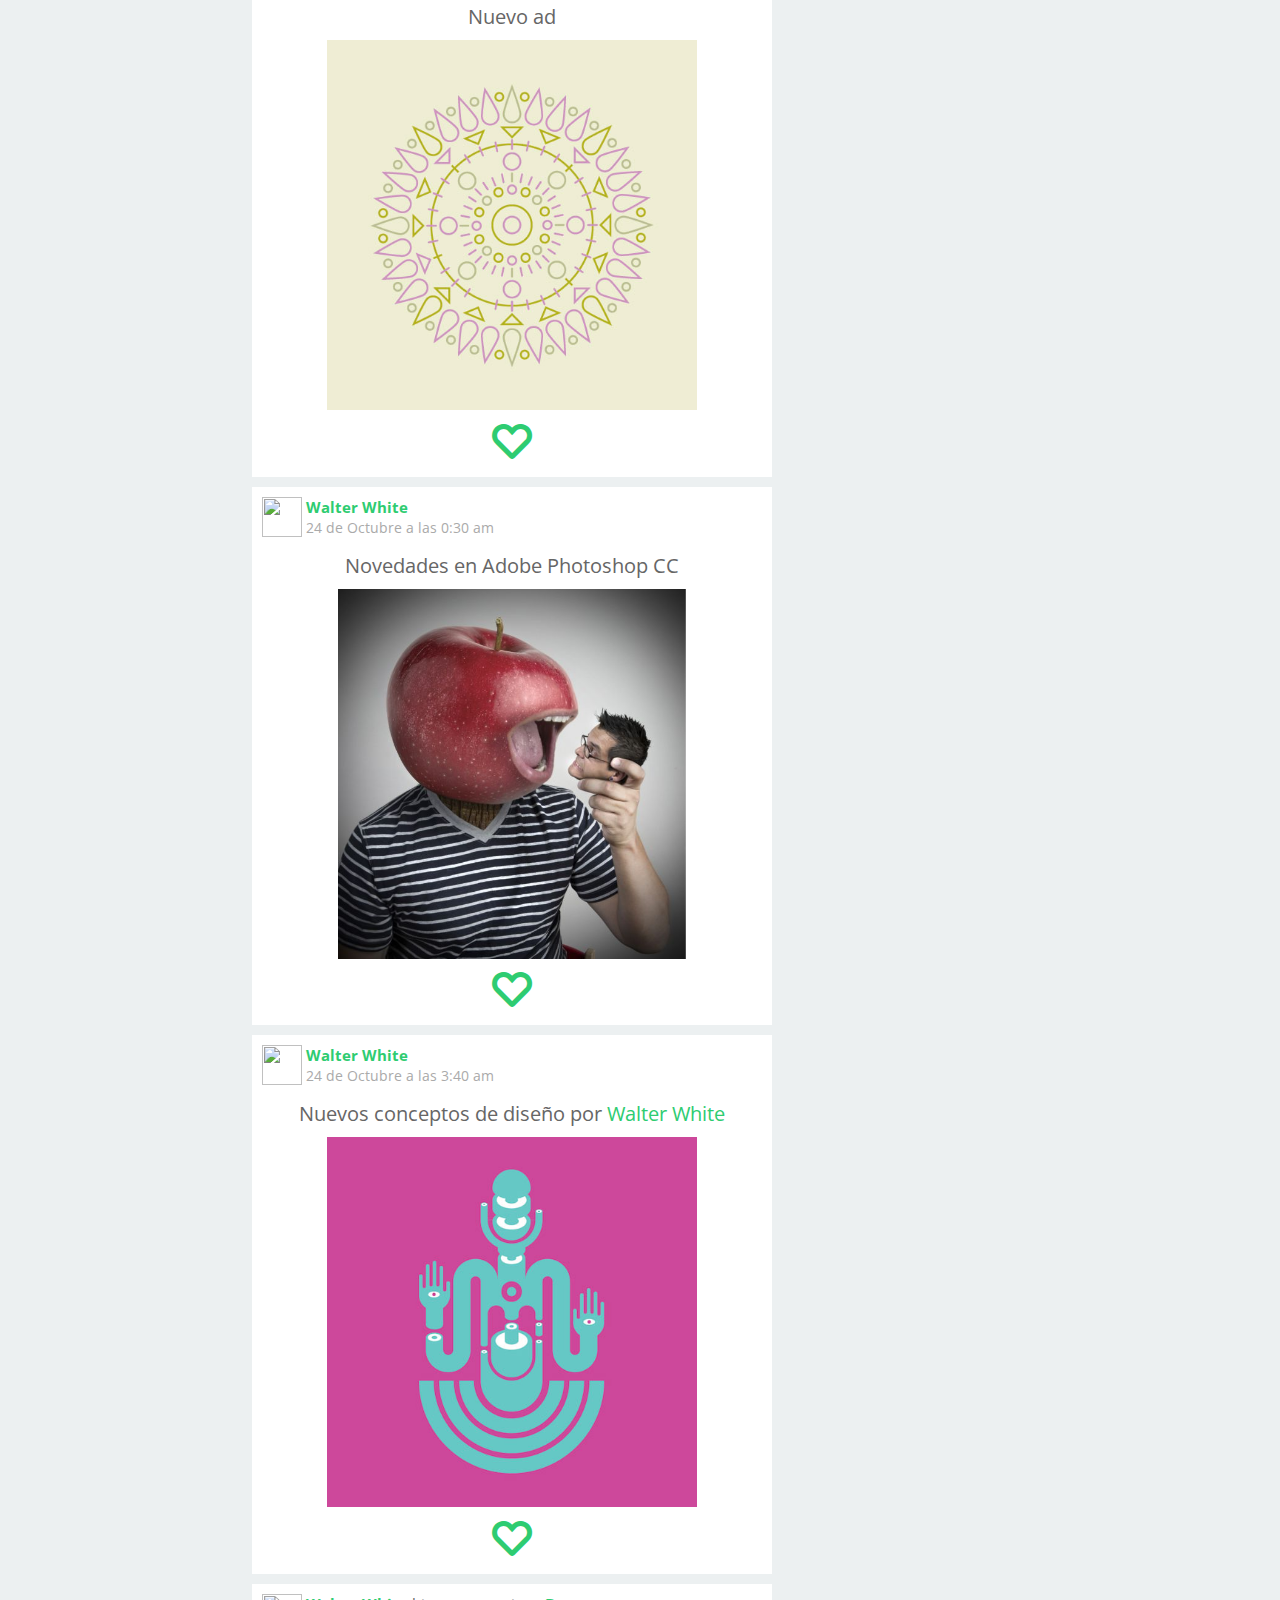
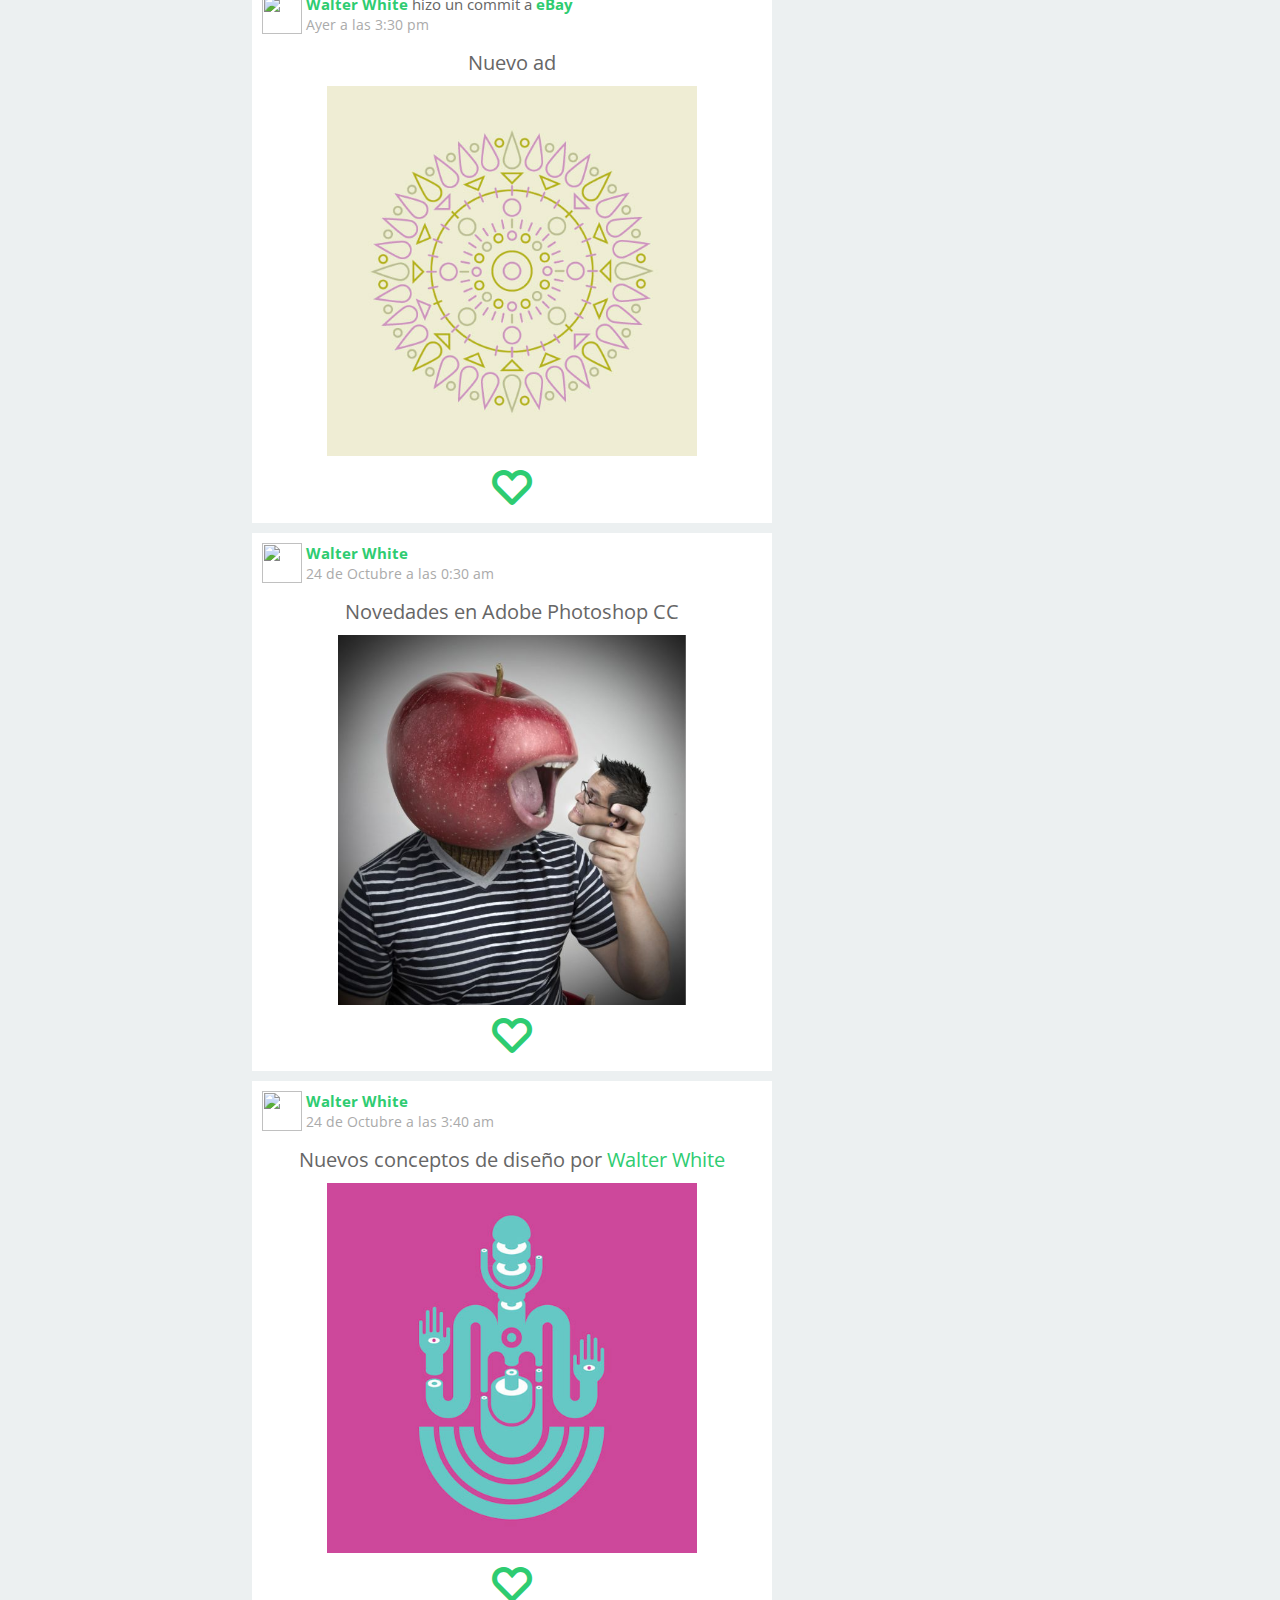
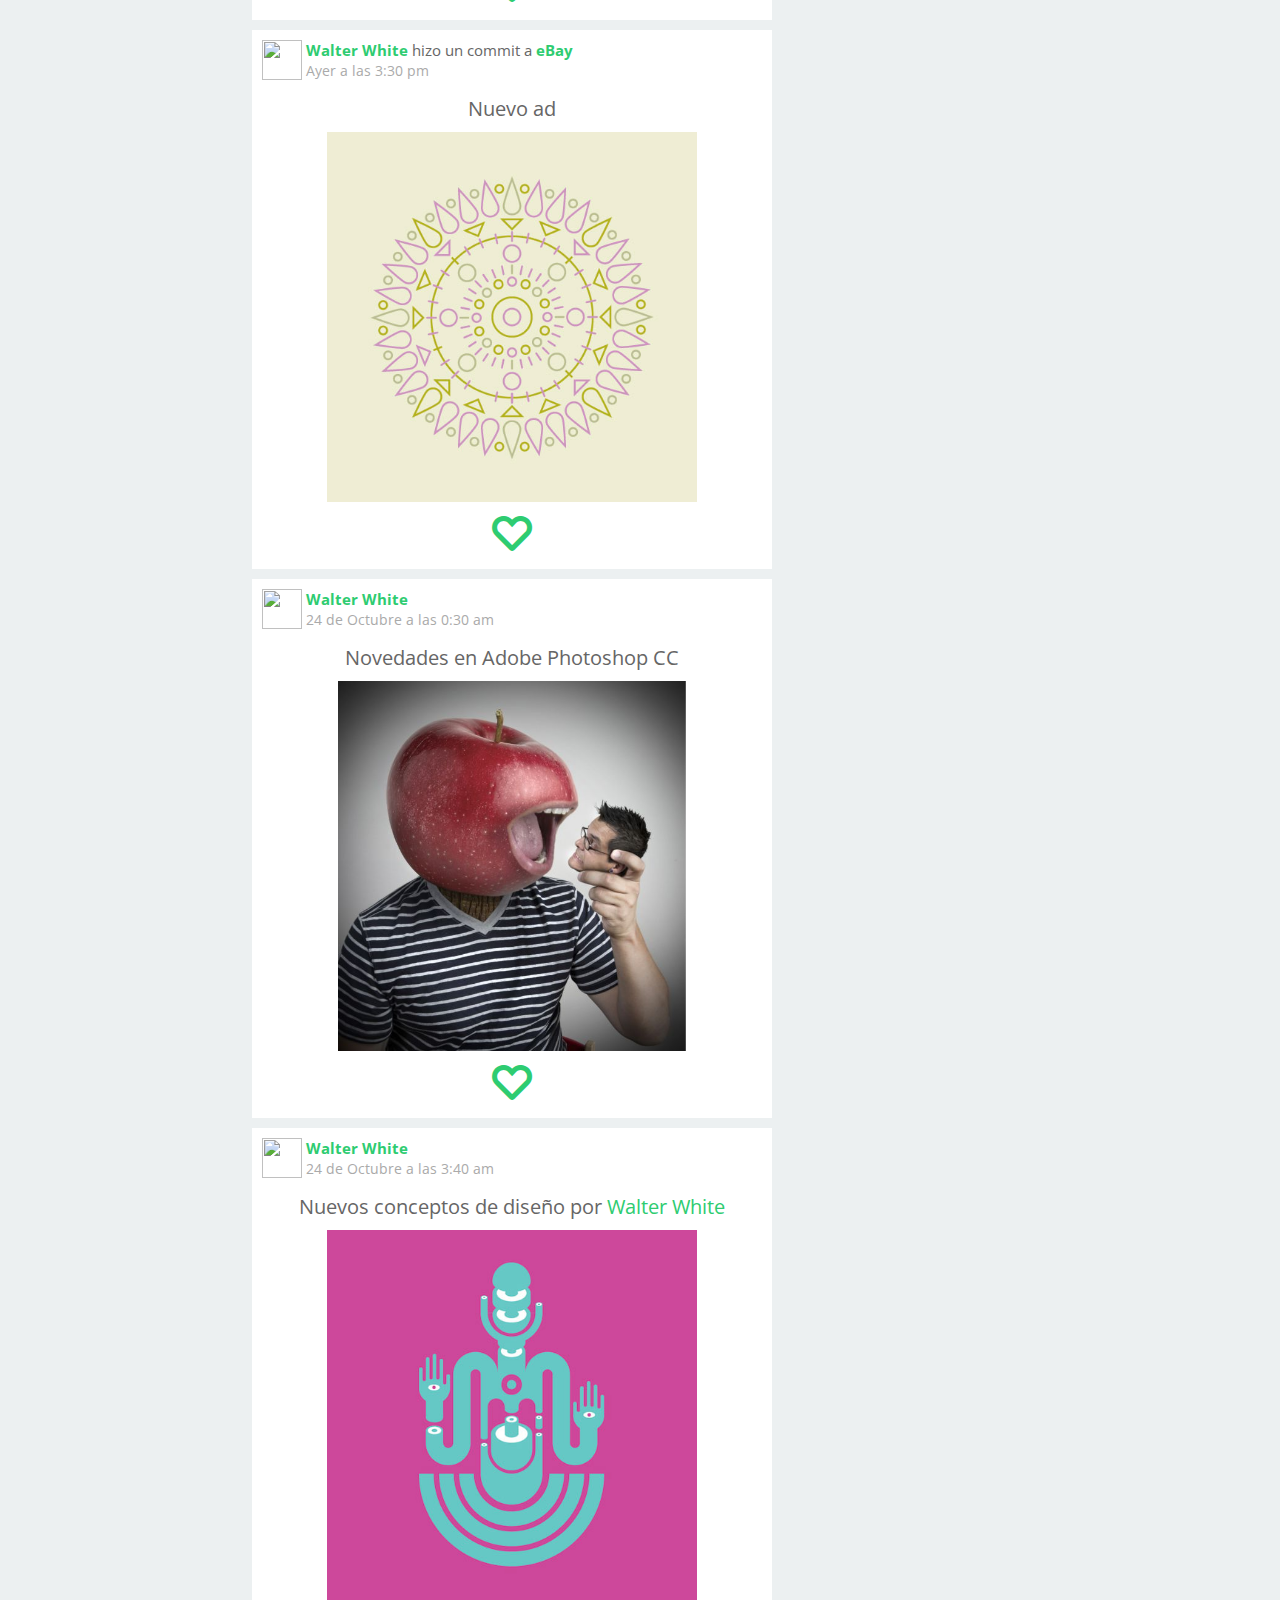
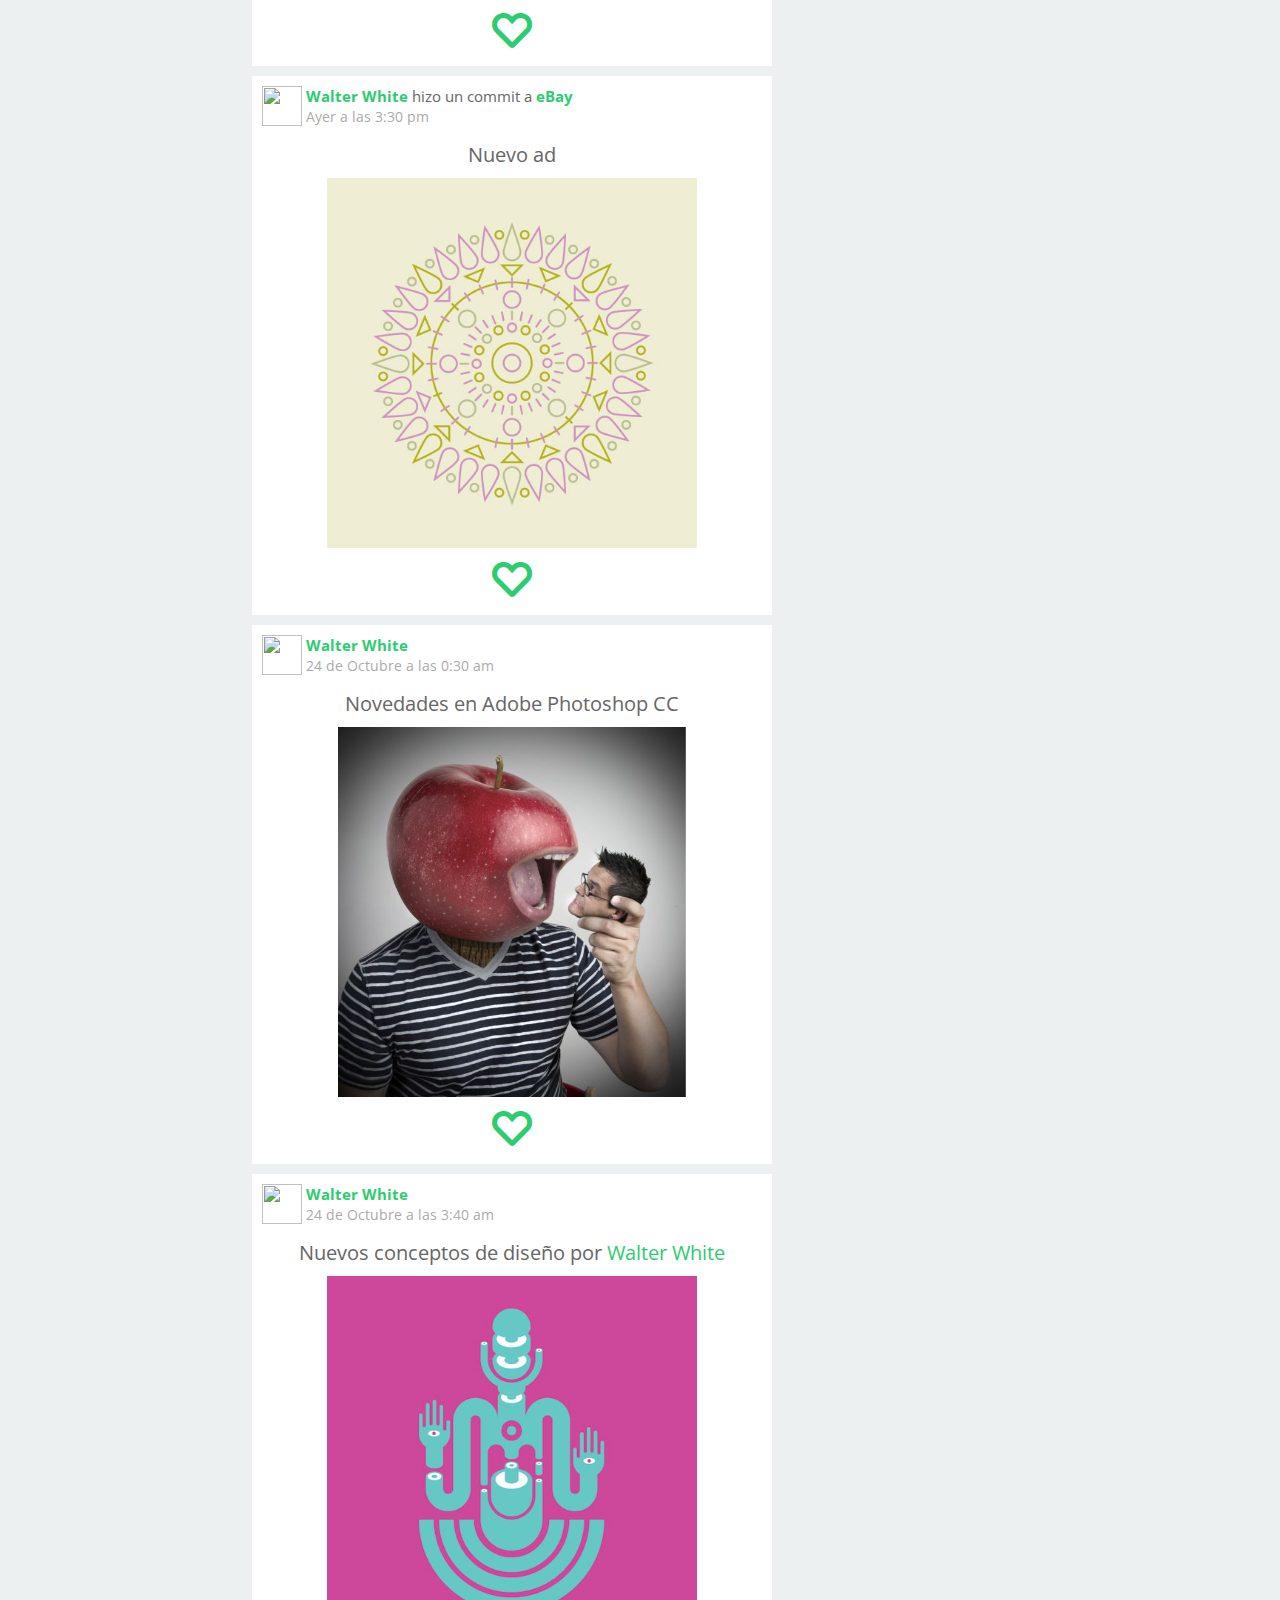
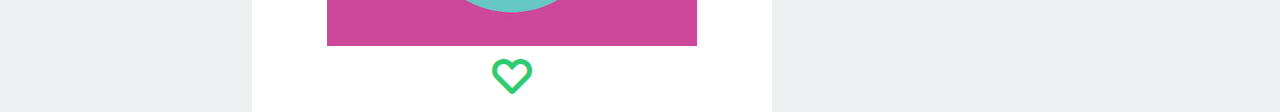
==== commit 62432e97: "Revert "0.0.0.7"" ====
--- a/index.html
+++ b/index.html
@@ -16,7 +16,7 @@
     <link rel="stylesheet" href="css/normalize.css">
     <link rel="stylesheet" href="css/video-js.css">
     <link rel="stylesheet" href="css/jquery-ui.min.css">
-    <link rel="stylesheet" href="css/jquery.mCustomScrollbar.min.css">
+<link rel="stylesheet" href="css/jquery.mCustomScrollbar.min.css">
 
     <script src="js/jquery.js">
     </script>
@@ -31,48 +31,7 @@
     </script>
     <script src="js/jquery.knob.js">
     </script>
-<script type="text/javascript">
-  $(function () {
-      $.widget("ui.tooltip", $.ui.tooltip, {
-          options: {
-              content: function () {
-                  return $(this).prop('title');
-              }
-          }
-      });
-      
-$('#target').tooltip({
-    items: 'a.target',
-    open: function(event, ui)
-    {
-        if (typeof(event.originalEvent) === 'undefined')
-        {
-            return false;
-        }
-        
-        var $id = $(ui.tooltip).attr('id');
-        
-        // close any lingering tooltips
-        $('div.ui-tooltip').not('#' + $id).remove();
-        
-        // ajax function to pull in data and add it to the tooltip goes here
-    },
-    close: function(event, ui)
-    {
-        ui.tooltip.hover(function()
-        {
-            $(this).stop(true).fadeTo(400, 1); 
-        },
-        function()
-        {
-            $(this).fadeOut('400', function()
-            {
-                $(this).remove();
-            });
-        });
-    }
-});  });
-</script>
+
     <script src="js/jquery.mCustomScrollbar.concat.min.js"></script>
 <script src="js/jquery.textarea_autosize.js"></script>
     <script>
@@ -208,7 +167,6 @@
           </li>
           
           <li>
-          <input class="buscar" type="text" placeholder="Busca aquí cursos, personas o cualquier cosa">
           </li>
           <li id="right-menu" class="button">
             <section id="dots" class="button">
@@ -281,26 +239,8 @@
     <section class="story project img">
       <div class="info">
         <img src="resources/images/white.jpg" alt="">
-        <p id="target" class="username">
-          <a class="target" href="user.html" title="         
-              <div class='tool'>
-                <img src='resources/images/white.jpg'>
-                <div class='datos'>
-                  <ul class='actions'>
-                    <li class='chatear' title='Chatear'>C</li>
-                    <li class='agregar' title='Agregar'>A</li>
-                    <li class='juzgar' title='Juzgar'>J</li>
-                  </ul>                  
-                  <p class='username'>Walter White</p>
-                  <p class='rol'>Moderador <b style='color:#fff;'>+60</b></p>
-
-                </div>
-                <div class='insignia' style='top: 9px;' title='Curso completado (Javascript)'></div>
-                <div class='insignia' style='top: 20px;'title='Proyecto completado (eBay)'></div>
-                <div class='insignia' style='top: 0;' title='Nivel avanzado (a moderador)'> </div>
-
-              </div>">
-
+        <p class="username">
+          <a href="user.html">
             Walter White
           </a>
           hizo un commit a 
--- a/css/index/style.css
+++ b/css/index/style.css
@@ -944,89 +944,3 @@
 {
     display: block;
 }
-.tool
-{
-    width: 280px; 
-    height:150px; 
-    background: #fff; 
-    position:relative;
-}
-.tool .datos .rol
-{
-    text-align: center;
-    color: #fff;
-    position: absolute;
-    bottom: 5px;
-    margin: auto;
-    width: 100%;
-    font-size: 20px; 
-    background: #2ecc71;
-}
-.tool .datos .username
-{
-    position: absolute;
-    top: 55px;
-    margin: auto;
-    width: 100%;
-    font-size: 16px; 
-    padding-left: 5px; 
-    box-sizing: border-box;
-}
-.tool .datos
-{
-    position: absolute; 
-    z-index: 3; 
-    bottom: 0; 
-    left: 114px; 
-    width: 161px; 
-    height:109px;
-}
-.tool .datos .actions
-{
-    margin: 0;
-    padding: 0;
-}
-.tool .datos .actions li
-{
-    display: inline-block;
-    width: 
-    list-style: none;
-    width: 30%;
-    margin: 0;
-    padding: 0;
-    text-align: center;
-    font-size: 30px;
-    cursor: pointer;
-}
-.tool img
-{
-    z-index: 2; 
-    border-radius: 50%; 
-    margin:5px;
-    position:absolute; 
-    border: 3px solid #2ecc71; 
-    padding: 4px; 
-    bottom: 0;
-    height: 90px;
-    width: 90px;
-}
-.insignia
-{
-    position: absolute; 
-    width: 100%; 
-    border-bottom: 3px solid #f1c40f; 
-}
-.buscar
-{
-        border-bottom: 1px solid #2ecc71;
-   font-size: 16px;
-   width: 350px;
-    padding: 0;
-    margin: 0;
-    border-radius: 0;
-}
-
-.agregar.sent
-{
-    color: blue;
-}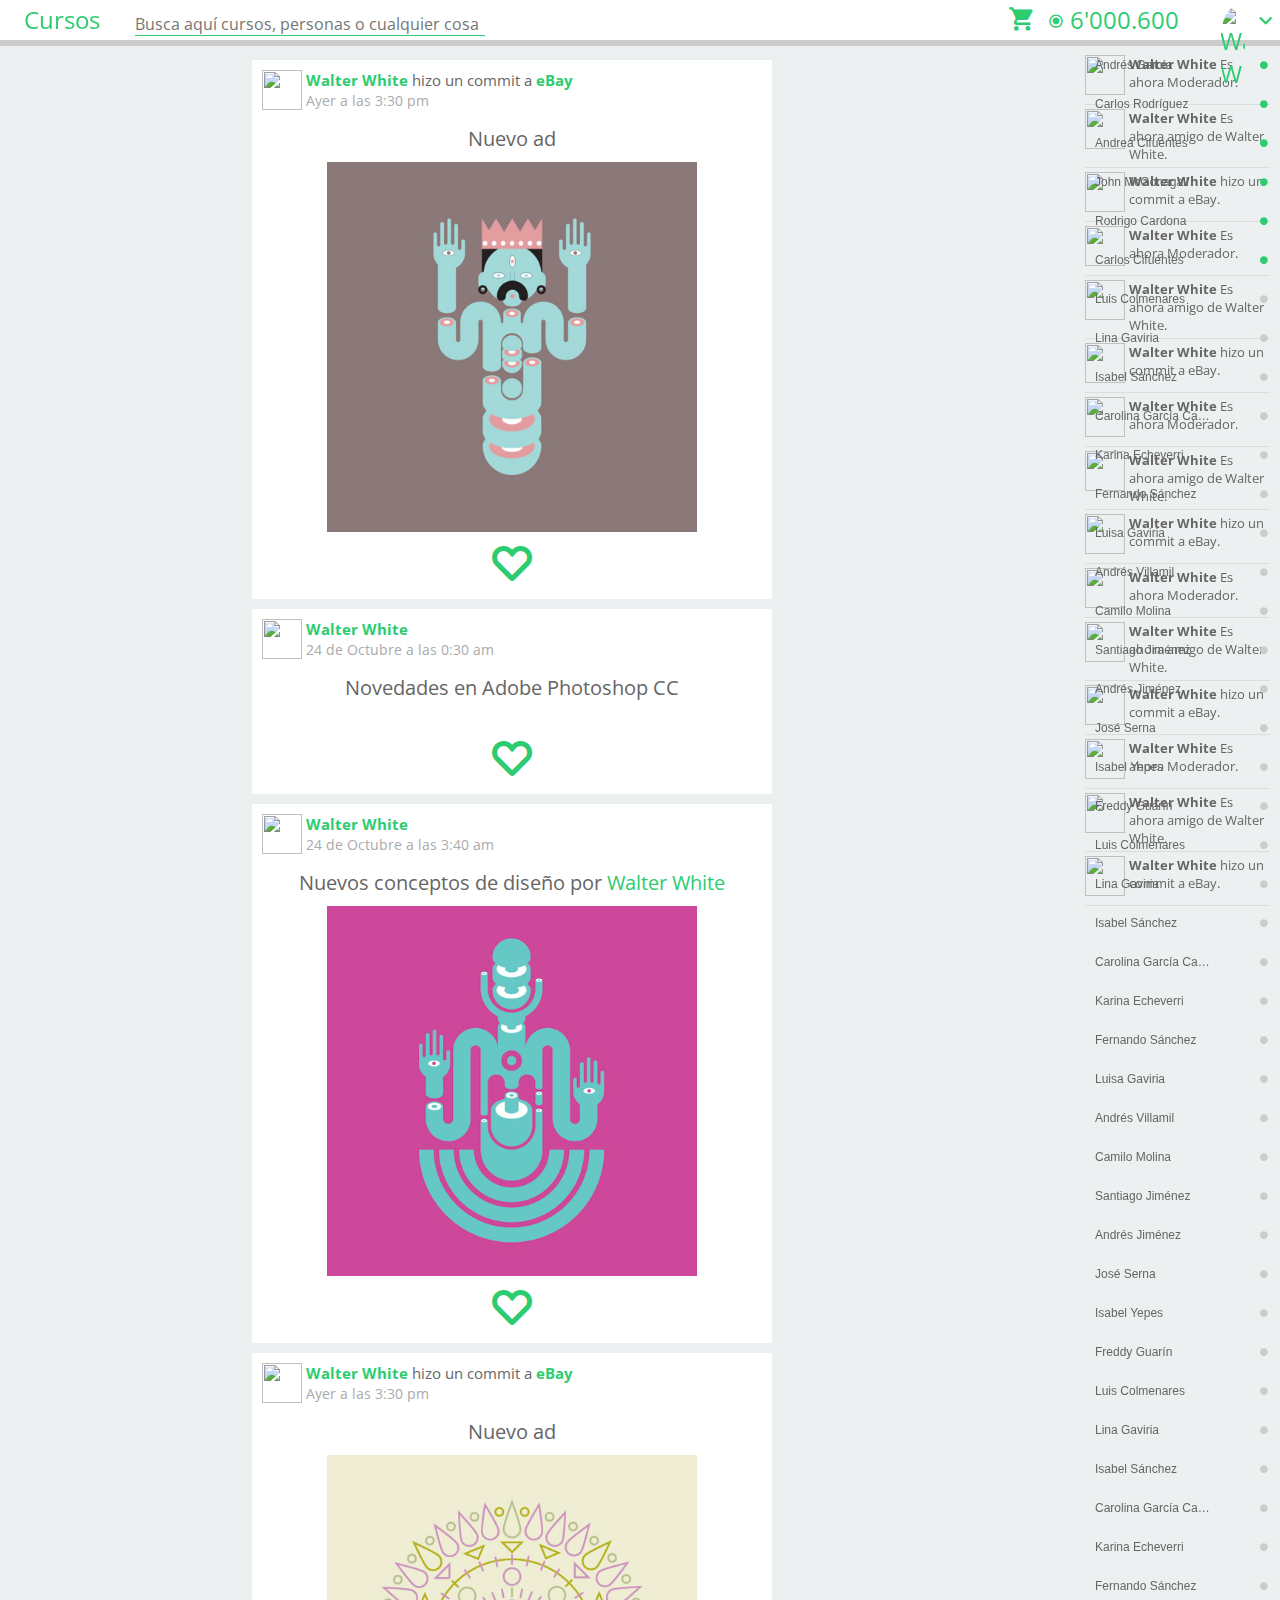
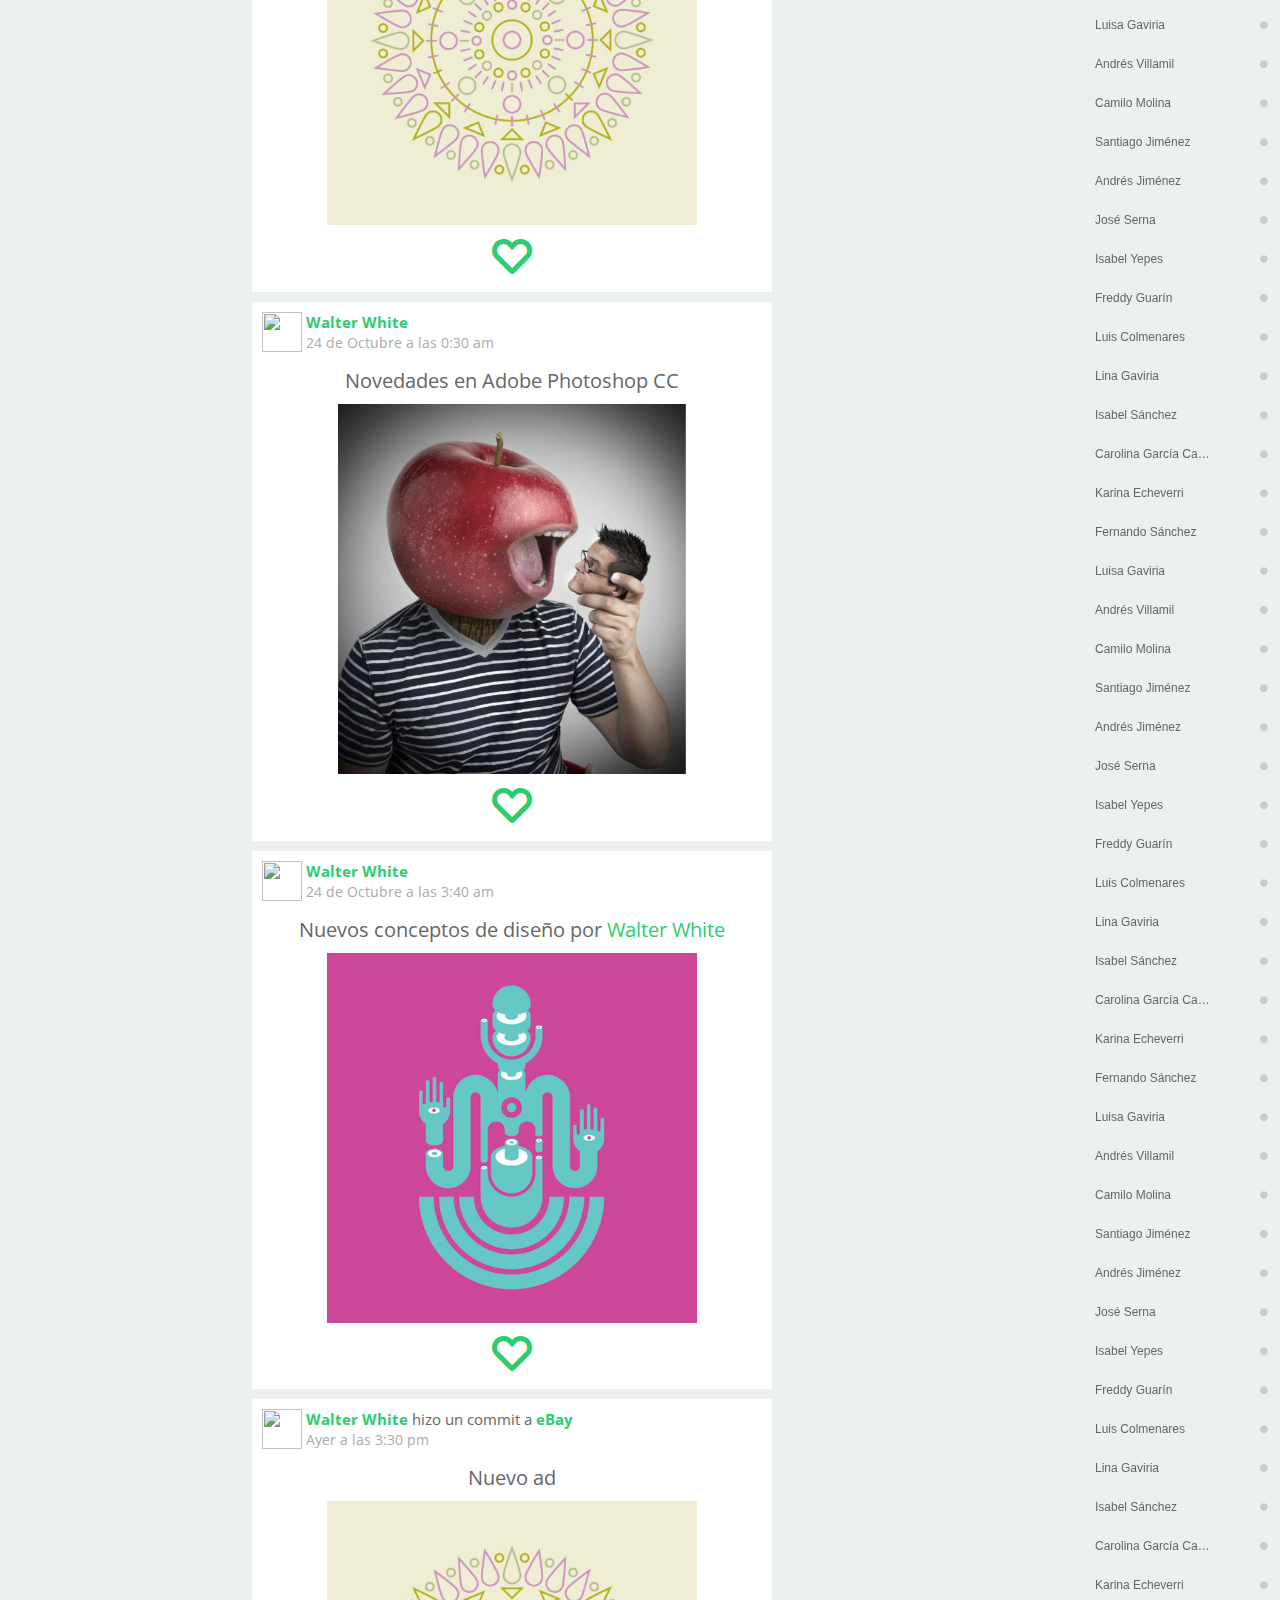
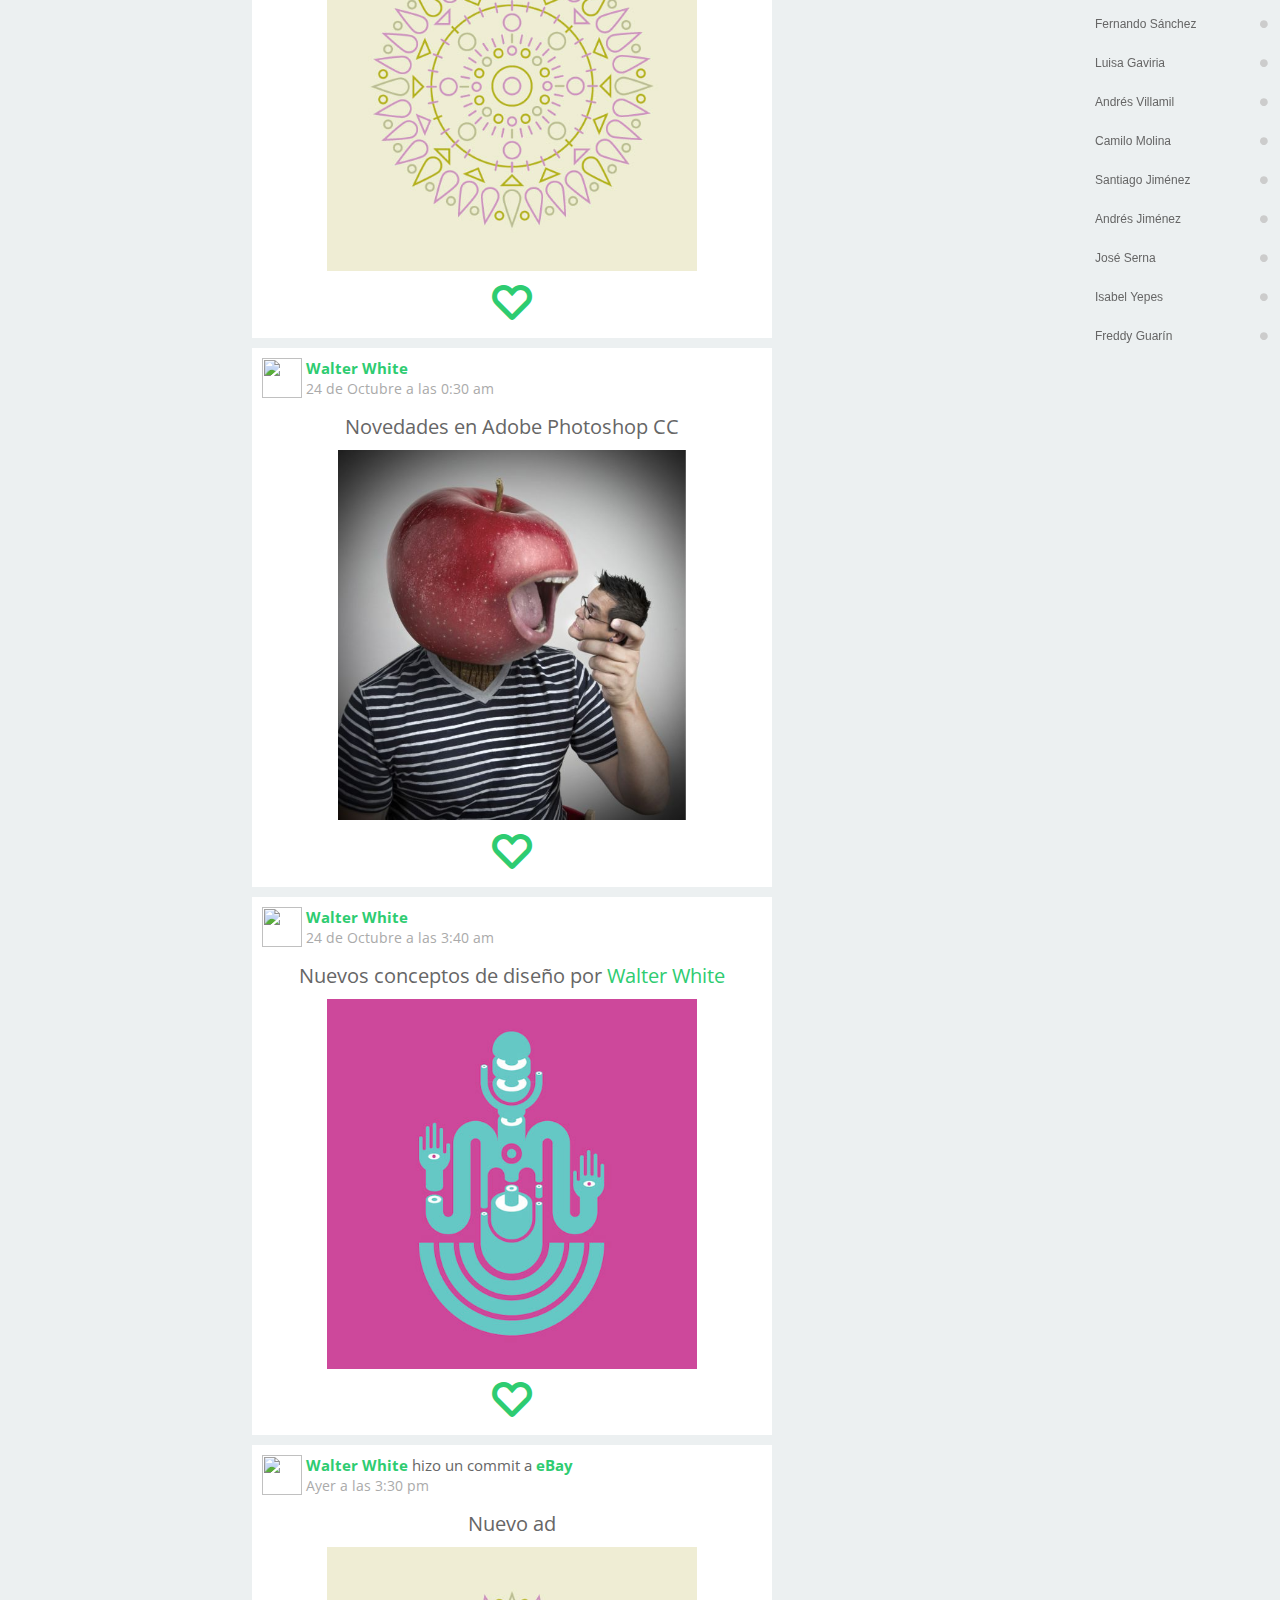
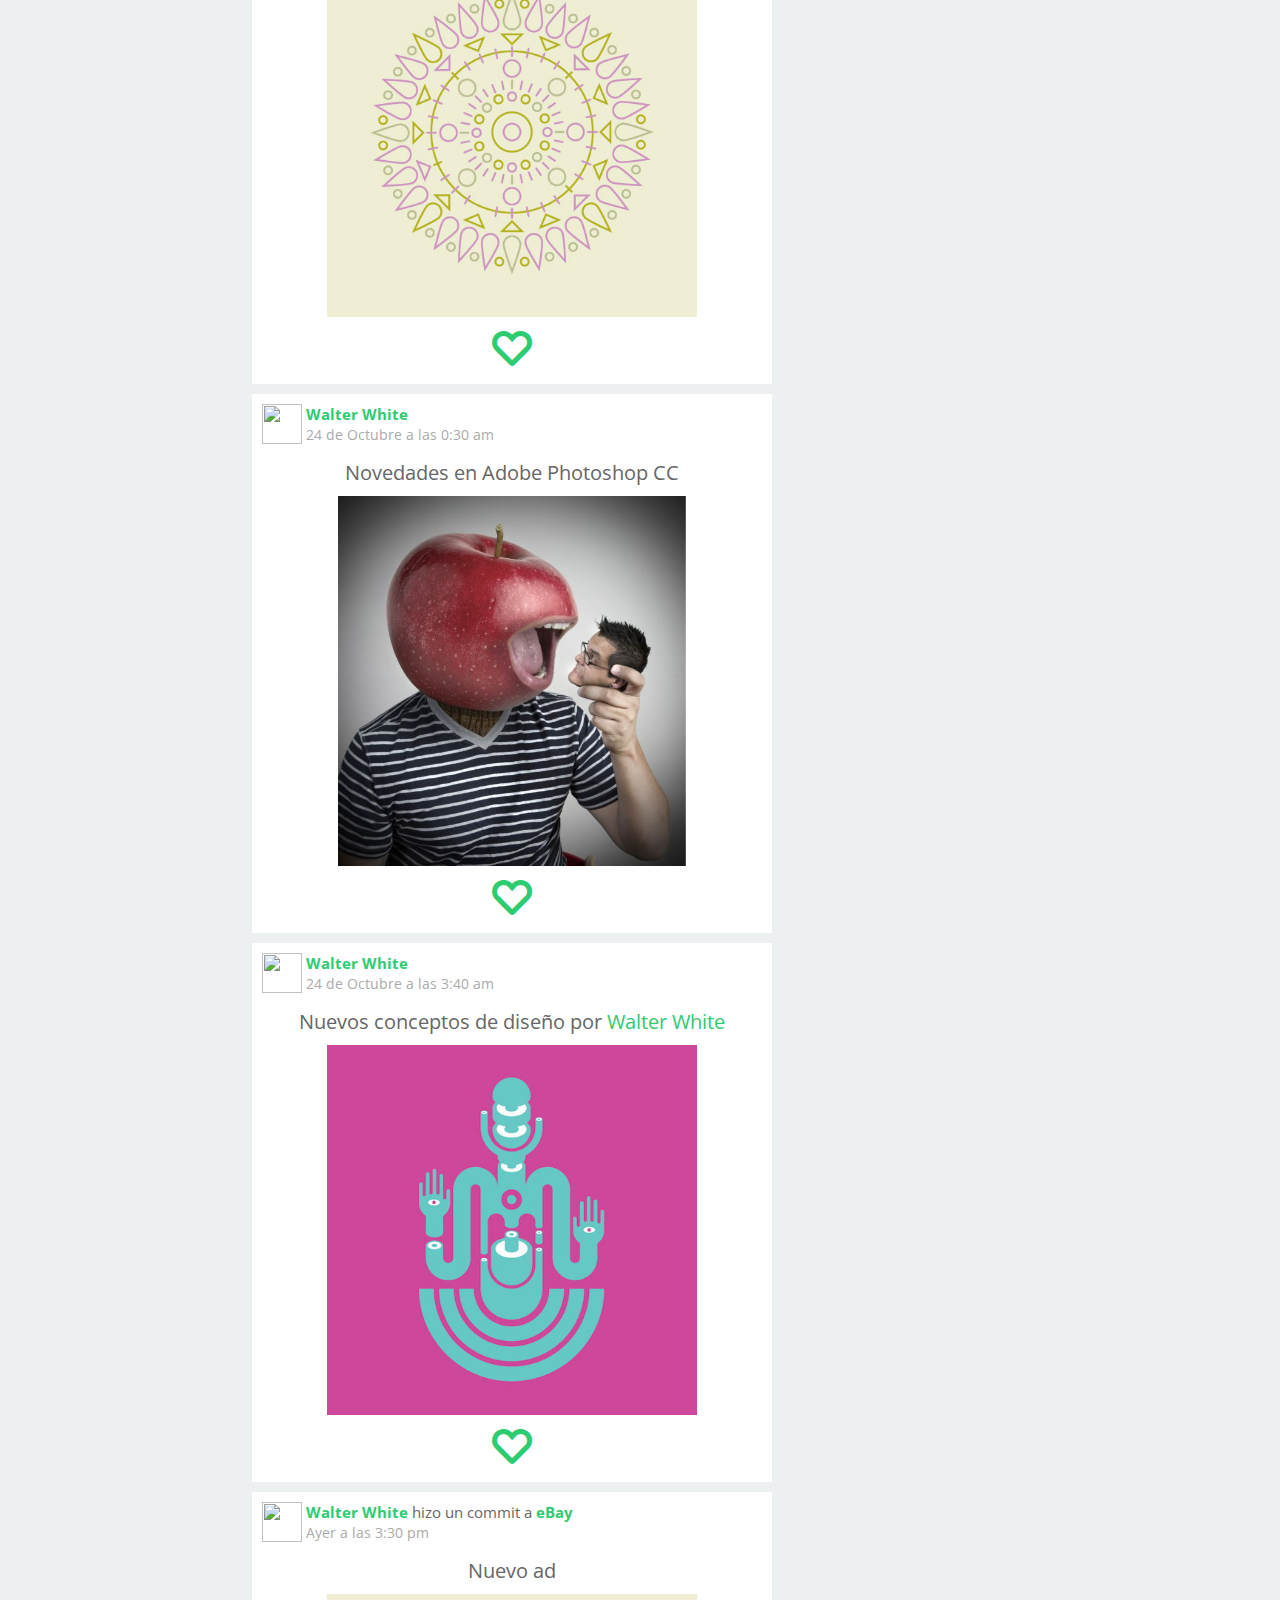
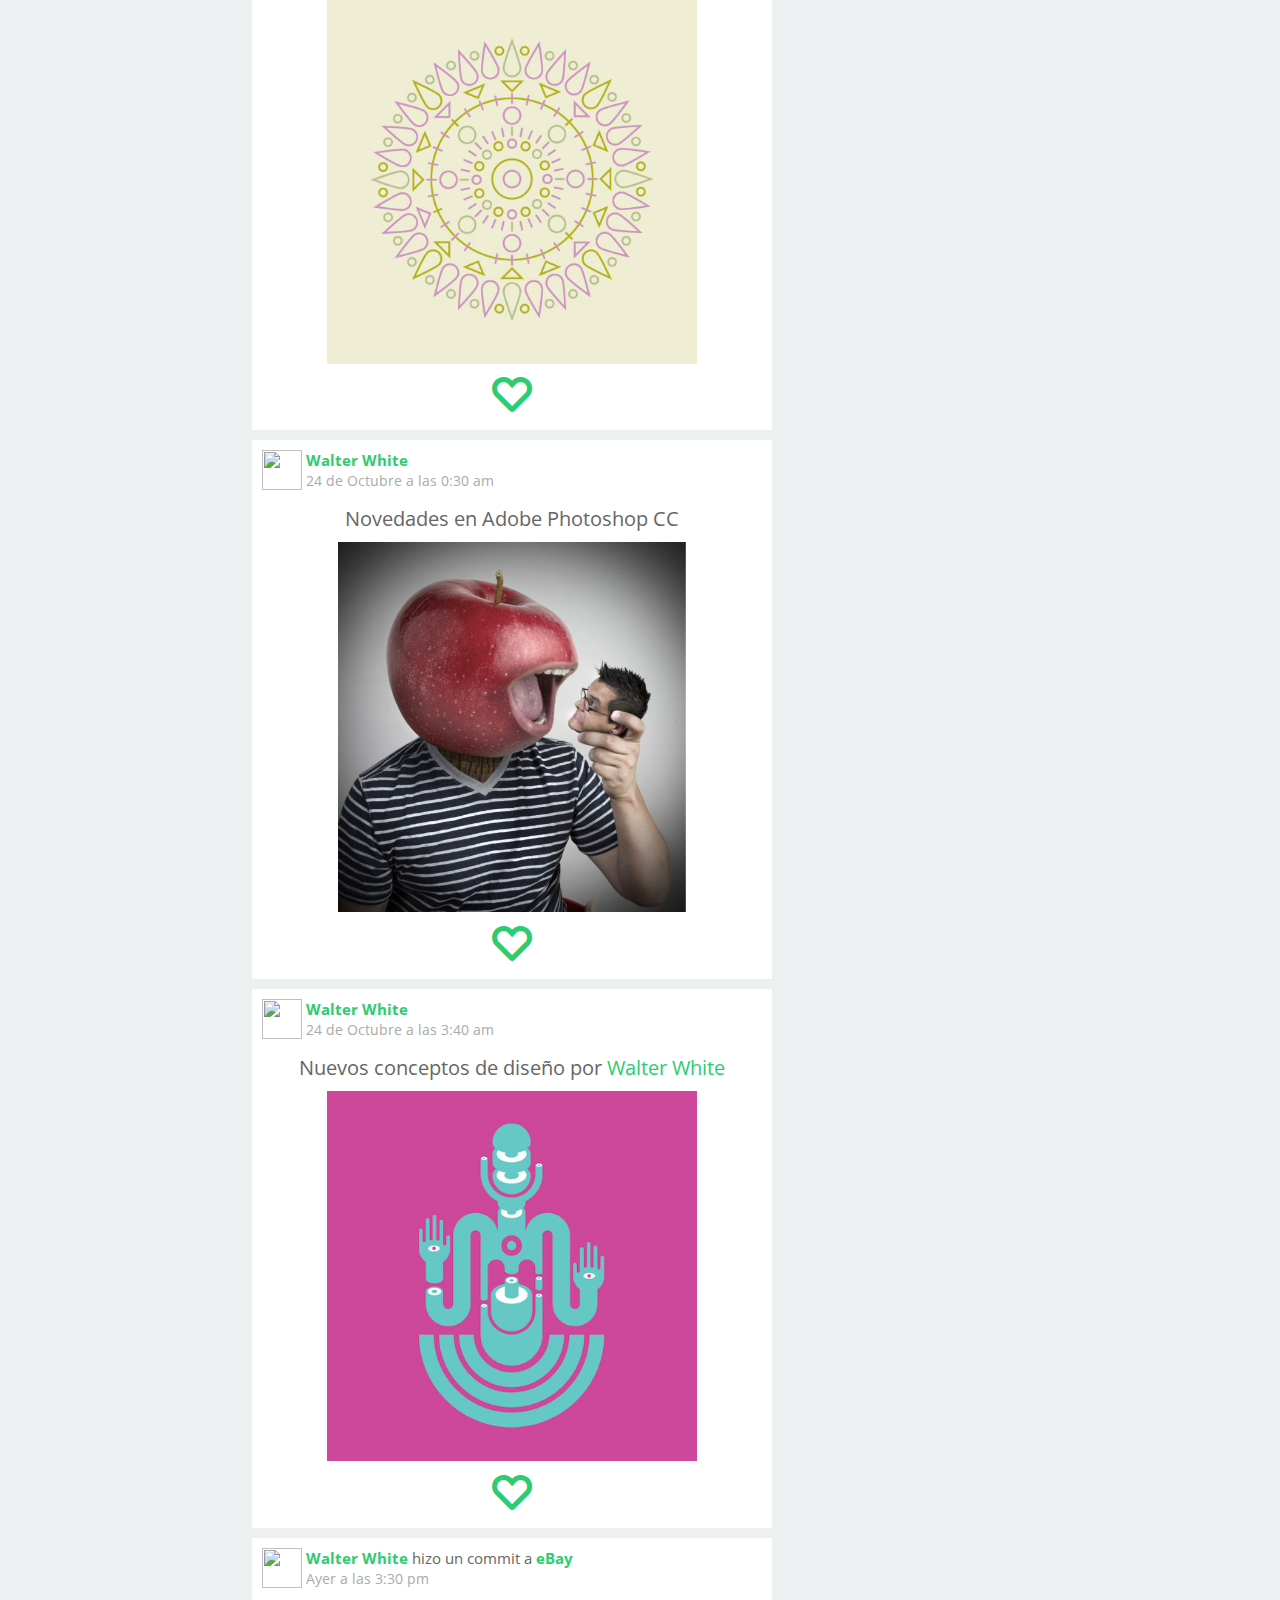
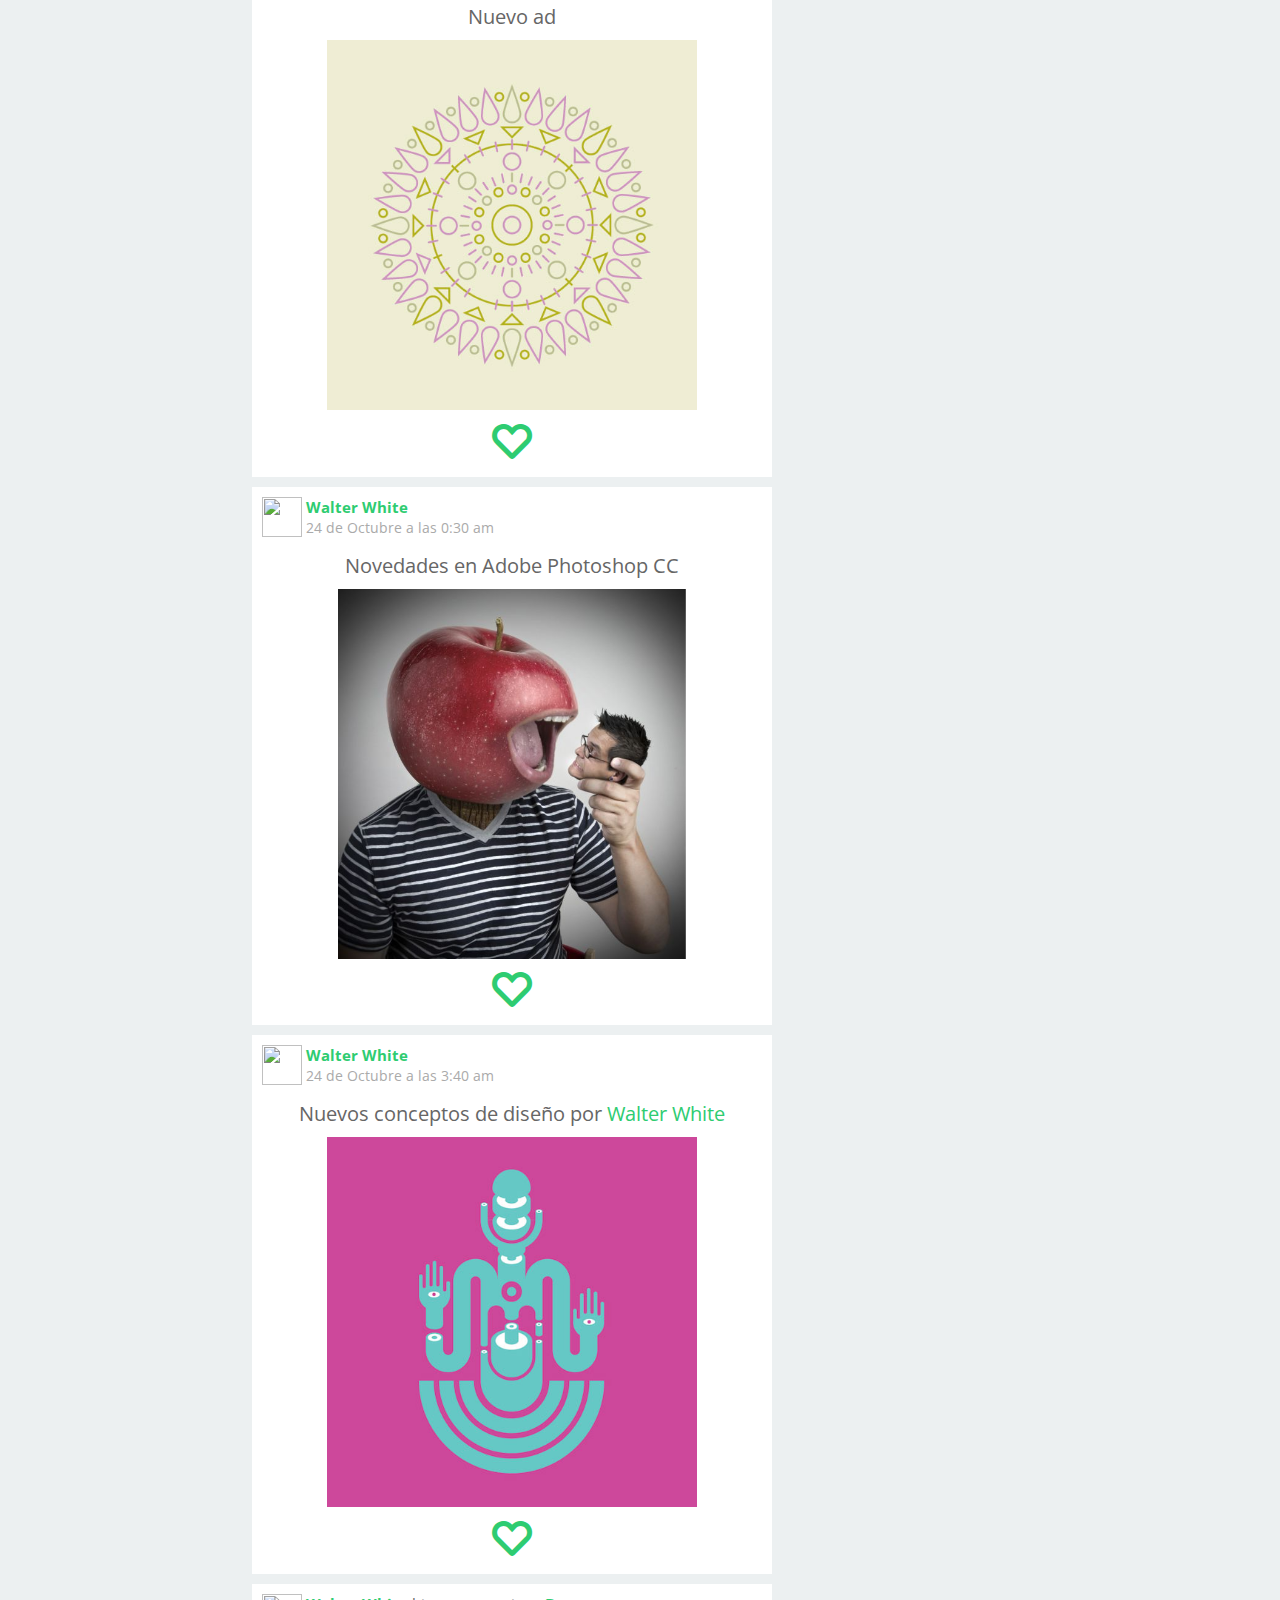
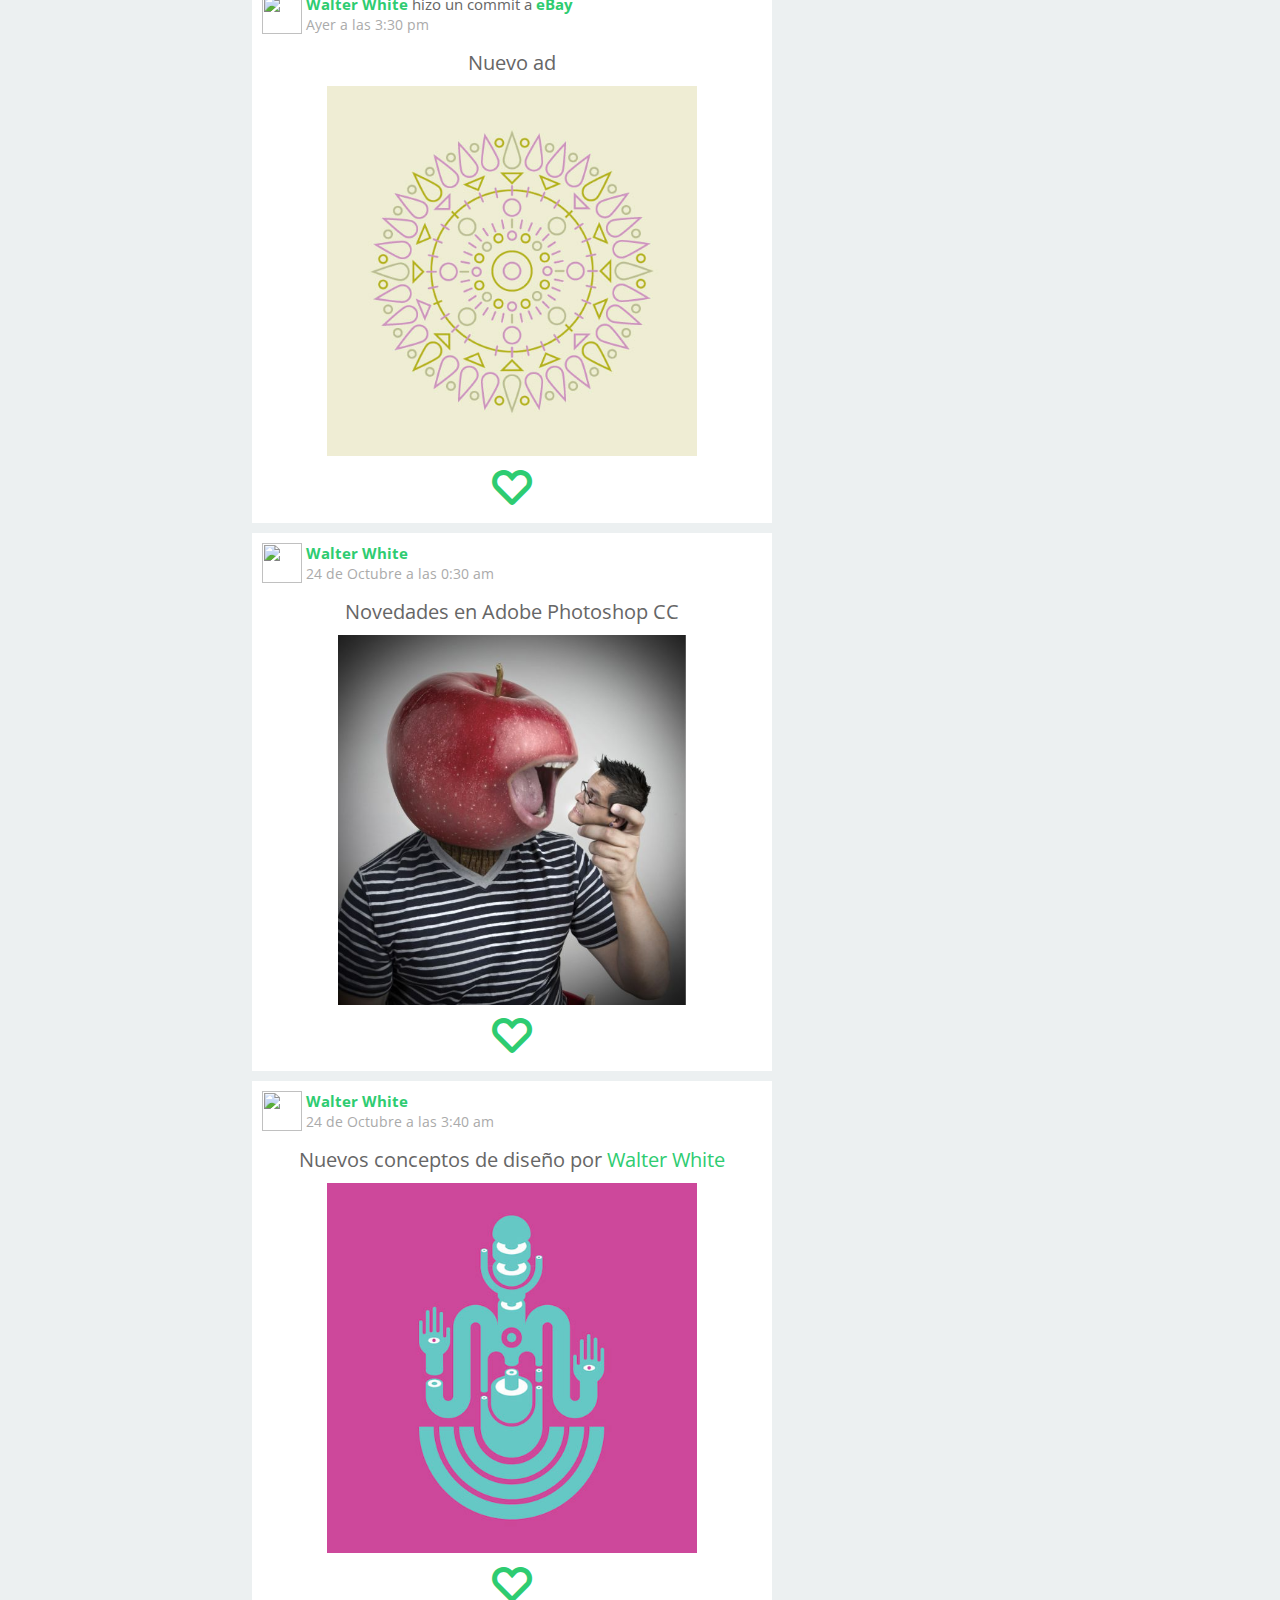
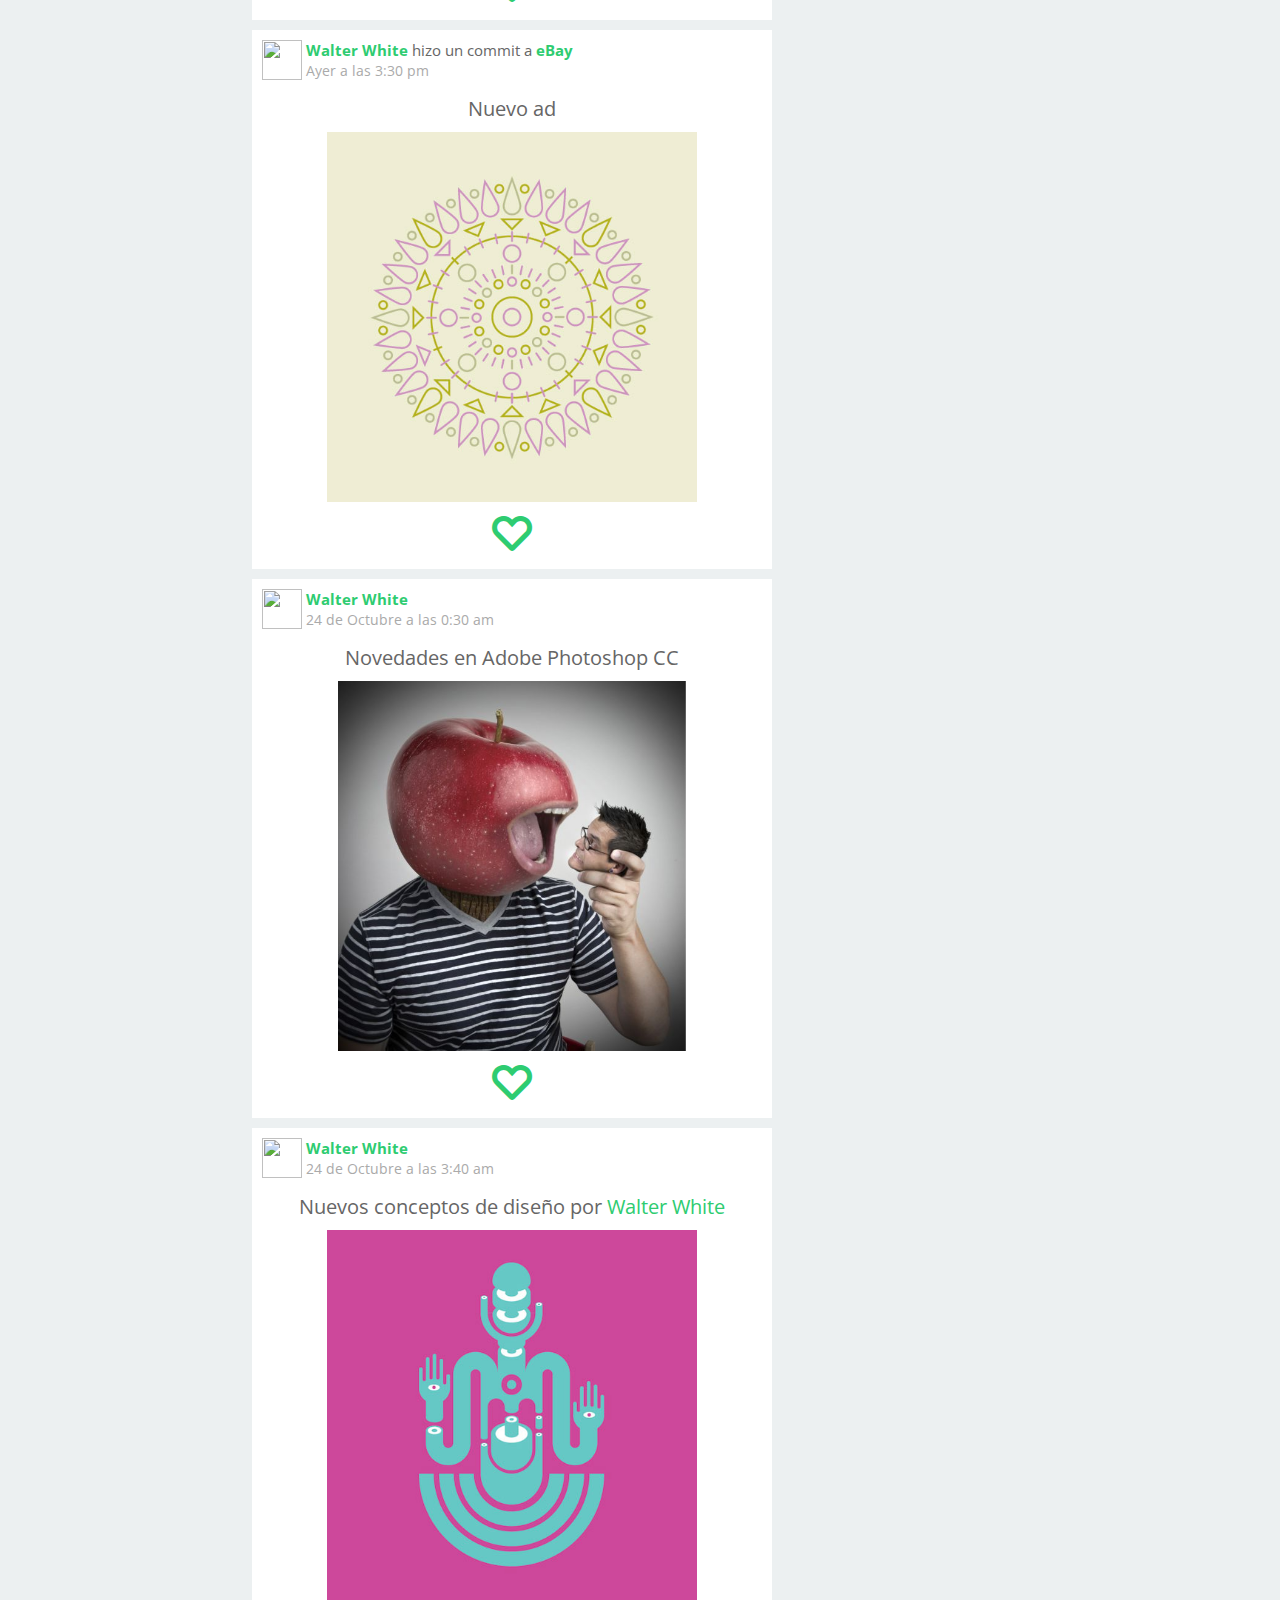
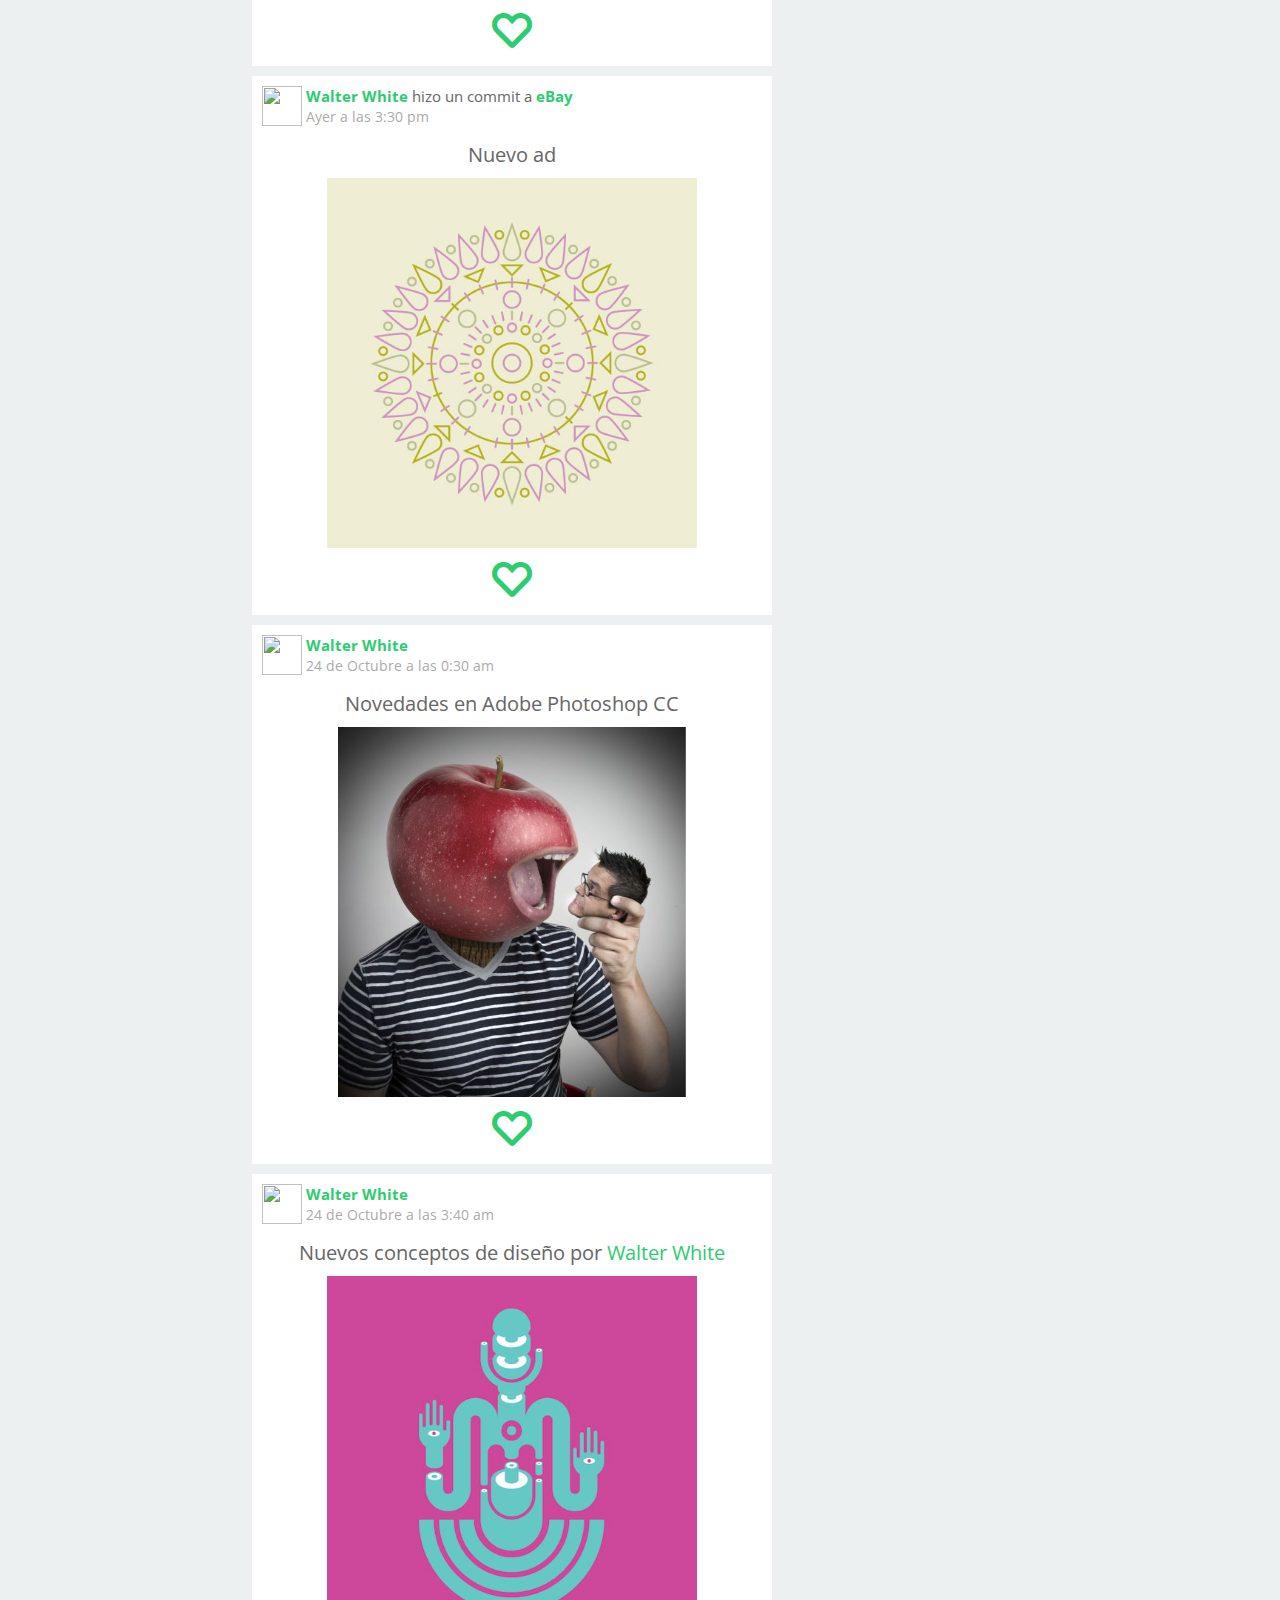
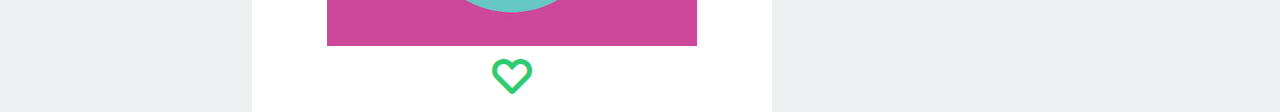
==== commit 520d06b0: "Index profile settings fixed and out click detection added" ====
--- a/index.html
+++ b/index.html
@@ -16,7 +16,7 @@
     <link rel="stylesheet" href="css/normalize.css">
     <link rel="stylesheet" href="css/video-js.css">
     <link rel="stylesheet" href="css/jquery-ui.min.css">
-<link rel="stylesheet" href="css/jquery.mCustomScrollbar.min.css">
+    <link rel="stylesheet" href="css/jquery.mCustomScrollbar.min.css">
 
     <script src="js/jquery.js">
     </script>
@@ -31,7 +31,48 @@
     </script>
     <script src="js/jquery.knob.js">
     </script>
-
+<script type="text/javascript">
+  $(function () {
+      $.widget("ui.tooltip", $.ui.tooltip, {
+          options: {
+              content: function () {
+                  return $(this).prop('title');
+              }
+          }
+      });
+      
+$('#target').tooltip({
+    items: 'a.target',
+    open: function(event, ui)
+    {
+        if (typeof(event.originalEvent) === 'undefined')
+        {
+            return false;
+        }
+        
+        var $id = $(ui.tooltip).attr('id');
+        
+        // close any lingering tooltips
+        $('div.ui-tooltip').not('#' + $id).remove();
+        
+        // ajax function to pull in data and add it to the tooltip goes here
+    },
+    close: function(event, ui)
+    {
+        ui.tooltip.hover(function()
+        {
+            $(this).stop(true).fadeTo(400, 1); 
+        },
+        function()
+        {
+            $(this).fadeOut('400', function()
+            {
+                $(this).remove();
+            });
+        });
+    }
+});  });
+</script>
     <script src="js/jquery.mCustomScrollbar.concat.min.js"></script>
 <script src="js/jquery.textarea_autosize.js"></script>
     <script>
@@ -167,6 +208,7 @@
           </li>
           
           <li>
+          <input class="buscar" type="text" placeholder="Busca aquí cursos, personas o cualquier cosa">
           </li>
           <li id="right-menu" class="button">
             <section id="dots" class="button">
@@ -183,7 +225,7 @@
                   </section>
                   <div id="profile" class="button">
                     <img id="profile-pic" src="resources/images/white.jpg" alt="Walter White">
-                    <input class="knob button" data-width="35" data-fgColor="#2ecc71" data-bgColor="rgba(0,0,0,0)" data-displayInput=false data-thickness=".15" readonly value="75">
+                    <input class="knob button" data-width="35" data-height="35" data-fgColor="#2ecc71" data-bgColor="rgba(0,0,0,0)" data-displayInput=false data-thickness=".15" readonly value="75">
                   </div>
                   <span class="index-arrow button">
                   </span>
@@ -198,8 +240,10 @@
       </nav>
   </header>
   <section id="wrapper" class="theater">
+ 
   </section>
-  
+   <div class="wrapper">
+  </div>
   <section id="theater" class="theater">
     <section id="picContainer">
       <img id="bigPic" alt="">
@@ -239,8 +283,26 @@
     <section class="story project img">
       <div class="info">
         <img src="resources/images/white.jpg" alt="">
-        <p class="username">
-          <a href="user.html">
+        <p id="target" class="username">
+          <a class="target" href="user.html" title="         
+              <div class='tool'>
+                <img src='resources/images/white.jpg'>
+                <div class='datos'>
+                  <ul class='actions'>
+                    <li class='chatear' title='Chatear'>C</li>
+                    <li class='agregar' title='Agregar'>A</li>
+                    <li class='juzgar' title='Juzgar'>J</li>
+                  </ul>                  
+                  <p class='username'>Walter White</p>
+                  <p class='rol'>Moderador <b style='color:#fff;'>+60</b></p>
+
+                </div>
+                <div class='insignia' style='top: 9px;' title='Curso completado (Javascript)'></div>
+                <div class='insignia' style='top: 20px;'title='Proyecto completado (eBay)'></div>
+                <div class='insignia' style='top: 0;' title='Nivel avanzado (a moderador)'> </div>
+
+              </div>">
+
             Walter White
           </a>
           hizo un commit a 
--- a/css/index/style.css
+++ b/css/index/style.css
@@ -28,7 +28,7 @@
     width: 100%;
     position: fixed;
     top: 0;
-    z-index: 2;
+    z-index: 3;
 }
 header>nav>ul>li {
     display: table-cell;
@@ -52,7 +52,7 @@
     position: absolute;
     right: 4px;
     top: 7px;
-
+    z-index: 4;
 }
 header nav .back-arrow:before
 {
@@ -111,7 +111,7 @@
     right: 0;
     top: -3px;
     width: 80px;
-    z-index: -1;
+    z-index: 3;
 }
 header nav ul li#right-menu #dots-icon:before {
     content: "\e608";
@@ -139,7 +139,7 @@
     right: 0;
     top: 0;
     width: 80px;
-    z-index: 1;
+    z-index: 5;
 }
 header nav ul li#right-menu .back-arrow {
     position: absolute;
@@ -150,6 +150,7 @@
     position: absolute;
     right: 30px;
     top: 3px;
+    z-index: 4;
 }
 header nav ul li#right-menu #profile #profile-pic {
     border-radius: 50%;
@@ -321,6 +322,12 @@
     border-bottom: solid 6px #27ae60;
     height: 40px;
     width: 100%;
+    z-index: 3;
+}
+header.open nav ul li input{
+    background-color: #2ecc71;
+    border-bottom: solid 1px #fff;
+    color:#fff;
     z-index: 3;
 }
 #Store.open {
@@ -944,3 +951,101 @@
 {
     display: block;
 }
+.tool
+{
+    width: 280px; 
+    height:150px; 
+    background: #fff; 
+    position:relative;
+}
+.tool .datos .rol
+{
+    text-align: center;
+    color: #fff;
+    position: absolute;
+    bottom: 5px;
+    margin: auto;
+    width: 100%;
+    font-size: 20px; 
+    background: #2ecc71;
+}
+.tool .datos .username
+{
+    position: absolute;
+    top: 55px;
+    margin: auto;
+    width: 100%;
+    font-size: 16px; 
+    padding-left: 5px; 
+    box-sizing: border-box;
+}
+.tool .datos
+{
+    position: absolute; 
+    z-index: 3; 
+    bottom: 0; 
+    left: 114px; 
+    width: 161px; 
+    height:109px;
+}
+.tool .datos .actions
+{
+    margin: 0;
+    padding: 0;
+}
+.tool .datos .actions li
+{
+    display: inline-block;
+    width: 
+    list-style: none;
+    width: 30%;
+    margin: 0;
+    padding: 0;
+    text-align: center;
+    font-size: 30px;
+    cursor: pointer;
+}
+.tool img
+{
+    z-index: 2; 
+    border-radius: 50%; 
+    margin:5px;
+    position:absolute; 
+    border: 3px solid #2ecc71; 
+    padding: 4px; 
+    bottom: 0;
+    height: 90px;
+    width: 90px;
+}
+.insignia
+{
+    position: absolute; 
+    width: 100%; 
+    border-bottom: 3px solid #f1c40f; 
+}
+.buscar
+{
+        border-bottom: 1px solid #2ecc71;
+   font-size: 16px;
+   width: 350px;
+    padding: 0;
+    margin: 0;
+    border-radius: 0;
+}
+
+.agregar.sent
+{
+    color: blue;
+}
+.wrapper{
+    display: none;
+}
+.wrapper.visible{
+    display: block;
+    position: absolute;
+    left: 0;
+    top: 0;
+    width: 100%;
+    height: 100%;
+    z-index: 2
+}